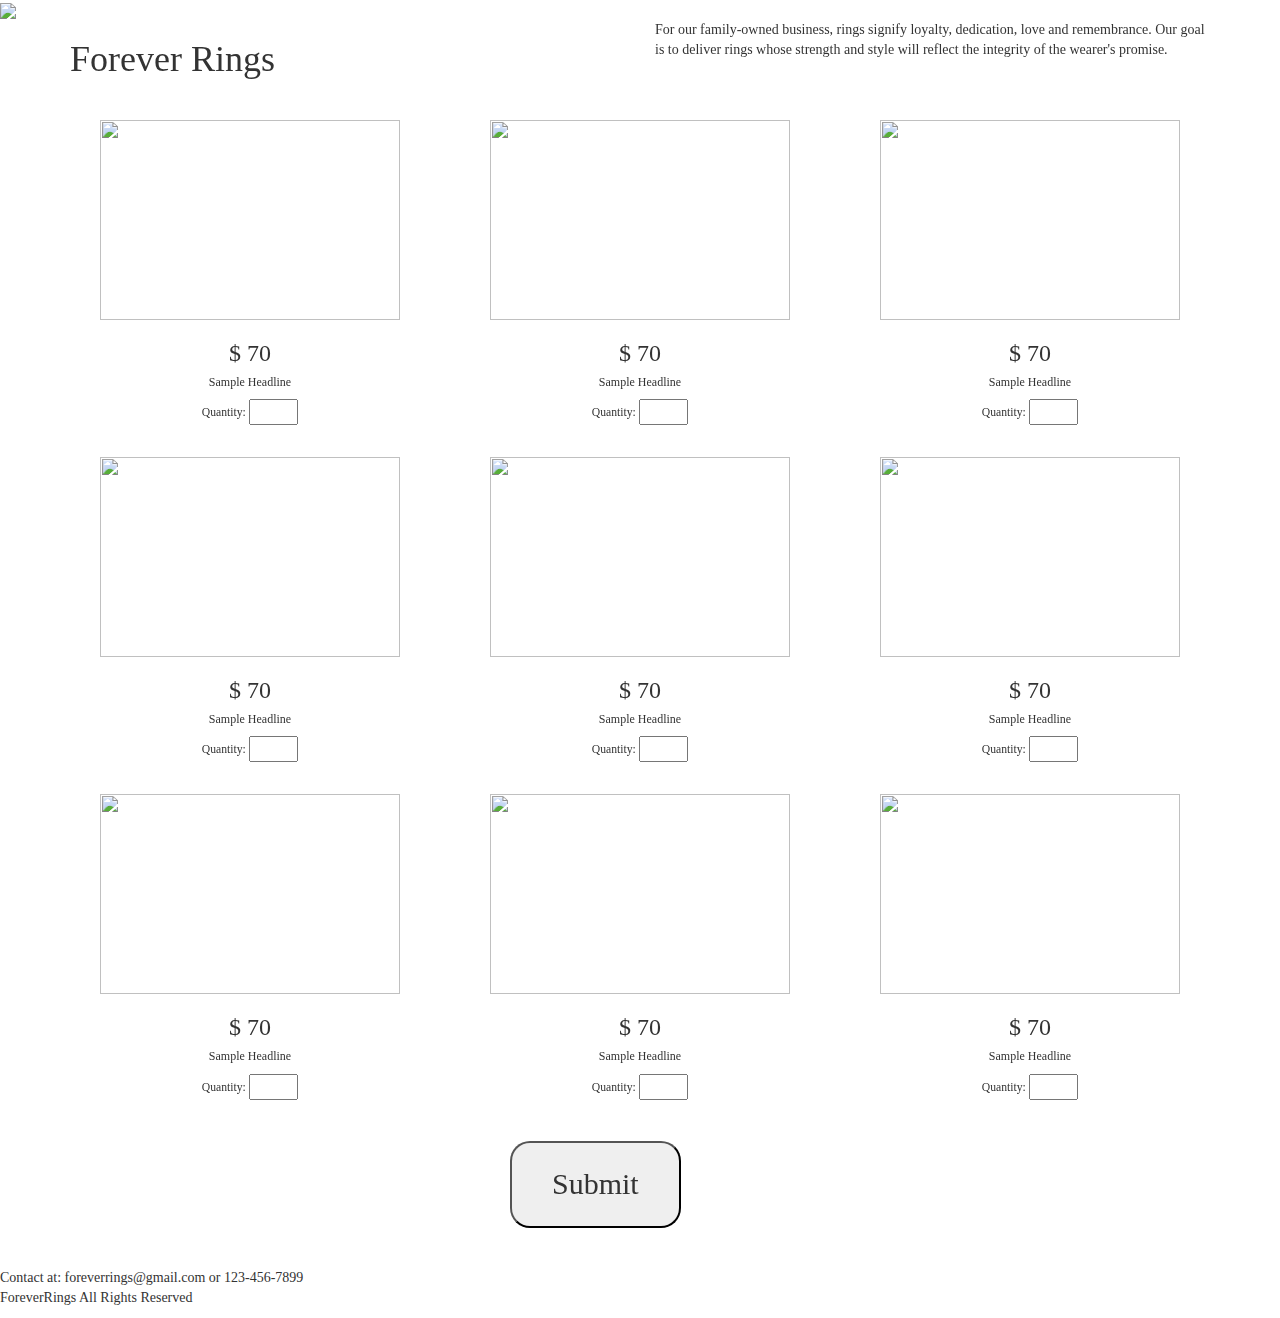
==== index.html @ e83148f4 "Add files via upload" ====
<!DOCTYPE html>
<html style="font-size: 16px;" lang="en"><head>
    <meta name="viewport" content="width=device-width, initial-scale=1.0">
    <meta charset="utf-8">
    <meta name="keywords" content="Rings">
    <meta name="description" content="">
    <title>Home</title>
    <link rel="stylesheet" href="nicepage.css" media="screen">
    <!-- Latest compiled and minified CSS -->
<link rel="stylesheet" href="https://cdn.jsdelivr.net/npm/bootstrap@3.3.7/dist/css/bootstrap.min.css" integrity="sha384-BVYiiSIFeK1dGmJRAkycuHAHRg32OmUcww7on3RYdg4Va+PmSTsz/K68vbdEjh4u" crossorigin="anonymous">
    <script class="u-script" type="text/javascript" src="jquery.js" defer=""></script>
    <script class="u-script" type="text/javascript" src="nicepage.js" defer=""></script>
    <meta name="generator" content="Nicepage 5.8.2, nicepage.com">
    <link id="u-theme-google-font" rel="stylesheet" href="https://fonts.googleapis.com/css?family=Roboto:100,100i,300,300i,400,400i,500,500i,700,700i,900,900i|Open+Sans:300,300i,400,400i,500,500i,600,600i,700,700i,800,800i">

    <style type="text/css">
        .btn-xl {
            padding: 5px 10px;
            margin: 5px 10px;
            font-size: 10px;
        }

        #b1 {
            padding: 20px 40px;
            margin: 40px 50px;
            font-size: 30px;
            border-radius: 20px;

        }

        .l {
            text-align: center;
            font-size: smaller;
            font-weight: lighter;
        }


        .intro {
            background-image: url("https://images.pexels.com/photos/2768483/pexels-photo-2768483.jpeg?auto=compress&cs=tinysrgb&w=1260&h=750&dpr=2");
            /*background-image: url("https://images.pexels.com/photos/10151483/pexels-photo-10151483.jpeg?auto=compress&cs=tinysrgb&w=1260&h=750&dpr=2");*/
            /*background-image: url('https://images.pexels.com/photos/754261/pexels-photo-754261.jpeg?auto=compress&cs=tinysrgb&w=1260&h=750&dpr=2');*/
        }

        .fonts {
            font-family: fantasy;

        }

        .blur{
            background-color: rgb(255 255 255 / 0.3);
            backdrop-filter: blur(10px);
        }
    </style>
    
    
    

    <meta property="og:title" content="Home">
    <meta property="og:type" content="website">
  <meta data-intl-tel-input-cdn-path="intlTelInput/"></head>

  
  <body data-home-page="Home.html" data-home-page-title="Home" class="u-body u-xl-mode intro" data-lang="en"><header class="u-clearfix u-header u-header" id="sec-7297"><div class="u-clearfix u-sheet u-valign-middle u-sheet-1">
          <img src="images/logo.png">

      </div></header>



  <div class="container fonts blur">
      <div class="row">
          <div class="col-md-6">
        <h1>Forever Rings</h1>
          </div>
          <div class="col-md-6">
        <p>For our family-owned business, rings signify loyalty, dedication, love and remembrance. Our goal is to deliver rings whose strength and style will reflect the integrity of the wearer's promise.</p>
          </div>
      </div>

      <div class="row">
          <br>
          <p></p>
      </div>

      <form>
      <div class="row text-center">
          <div class="col-md-4">
              <img alt="" width="300" height="200" src="https://external-content.duckduckgo.com/iu/?u=https%3A%2F%2Ftse1.mm.bing.net%2Fth%3Fid%3DOIP.m9IREhYYqlQta4tjedZUoQHaEK%26pid%3DApi&f=1&ipt=bee6b08d217fb91807128ae8cc86908fa2bf24ca25732185af16fbb45d1bee73&ipo=images">
              <h3 >$ 70</h3>
              <h6 >Sample Headline</h6>
              <label class="l" for="ring1">Quantity:</label>
              <input type="number" id="ring1" name="quantity" min="0" max="5">
          </div>
          <div class="col-md-4">
              <img alt="" width="300" height="200" src="https://external-content.duckduckgo.com/iu/?u=https%3A%2F%2Fthumbs.dreamstime.com%2Fb%2Fwedding-rings-black-background-16496601.jpg&f=1&nofb=1&ipt=cddd6fba000f19fb59c37edaf3c39682e9579d60bb0454580cf5b832222d9d88&ipo=images">
              <h3 >$ 70</h3>
              <h6 >Sample Headline</h6>
              <label class="l" for="ring2">Quantity:</label>
              <input type="number" id="ring2" name="quantity" min="0" max="5">
          </div>
          <div class="col-md-4">
              <img alt="" width="300" height="200" src="https://external-content.duckduckgo.com/iu/?u=https%3A%2F%2Fi.pinimg.com%2Foriginals%2F7a%2F55%2Fe6%2F7a55e638fdd838349148d709361fe428.jpg&f=1&nofb=1&ipt=6cd26247b9a3e5d9016c50b4d5933c3609da53939e8f933e7415dad6d69d829d&ipo=images">
              <h3 >$ 70</h3>
              <h6 >Sample Headline</h6>
              <label class="l" for="ring3">Quantity:</label>
              <input type="number" id="ring3" name="quantity" min="0" max="5">
          </div>
      </div>


      <div class="row">
          <br>
          <p></p>
      </div>

      <div class="row text-center">
          <div class="col-md-4">
              <img alt="" width="300" height="200" src="https://external-content.duckduckgo.com/iu/?u=https%3A%2F%2Fwallup.net%2Fwp-content%2Fuploads%2F2016%2F01%2F281825-The_Lord_of_the_Rings-rings-reflection-black_background-depth_of_field-The_One_Ring.jpg&f=1&nofb=1&ipt=f221db3e2aea03fe9400a307dd2109350a785468259017402faec62f88187c9c&ipo=images">
              <h3 >$ 70</h3>
              <h6 >Sample Headline</h6>
              <label class="l" for="ring4">Quantity:</label>
              <input type="number" id="ring4" name="quantity" min="0" max="5">
          </div>
          <div class="col-md-4">
              <img alt="" width="300" height="200" src="https://external-content.duckduckgo.com/iu/?u=https%3A%2F%2Fak6.picdn.net%2Fshutterstock%2Fvideos%2F43276%2Fthumb%2F6.jpg&f=1&nofb=1&ipt=25c033177143ae33bfa54e1f86f009b135f6f15d397f36809d79be94d19409e6&ipo=images">
              <h3 >$ 70</h3>
              <h6 >Sample Headline</h6>
              <label class="l" for="ring5">Quantity:</label>
              <input type="number" id="ring5" name="quantity" min="0" max="5">
          </div>
          <div class="col-md-4">
              <img alt="" width="300" height="200" src="https://external-content.duckduckgo.com/iu/?u=https%3A%2F%2Fthumbs.dreamstime.com%2Fb%2Fwedding-gold-wedding-rings-diamonds-black-background-clipart-white-78499517.jpg&f=1&nofb=1&ipt=efa2b62824b61fe5a012f210b0d5b6fc0bbba88a1bcd0a11ddb652476197b727&ipo=images">
              <h3 >$ 70</h3>
              <h6 >Sample Headline</h6>
              <label class="l" for="ring6">Quantity:</label>
              <input type="number" id="ring6" name="quantity" min="0" max="5">
          </div>
      </div>



      <div class="row">
          <br>
          <p></p>
      </div>

      <div class="row text-center">
          <div class="col-md-4">
              <img alt="" width="300" height="200" src="https://external-content.duckduckgo.com/iu/?u=https%3A%2F%2Fi.pinimg.com%2Foriginals%2Ff9%2F4c%2Fbf%2Ff94cbf093ad76192ea49aa6101c40538.jpg&f=1&nofb=1&ipt=2fecdbd552ae0dcc6e35d1974aa579d1279dfbf08a156e26c839b8dc461e453d&ipo=images">
              <h3 >$ 70</h3>
              <h6 >Sample Headline</h6>
              <label class="l" for="ring7">Quantity:</label>
              <input type="number" id="ring7" name="quantity" min="0" max="5">
          </div>
          <div class="col-md-4">
              <img alt="" width="300" height="200" src="https://external-content.duckduckgo.com/iu/?u=https%3A%2F%2Farchziner.com%2Fwp-content%2Fuploads%2F2019%2F03%2Flarge-square-diamond-alternative-engagement-rings-black-background-diamond-studded-band.jpeg&f=1&nofb=1&ipt=5fd51e7b0e69797fa9efeb252aad4bf84e449ffe504de5991207dbe5a12eaa5c&ipo=images">
              <h3 >$ 70</h3>
              <h6 >Sample Headline</h6>
              <label class="l" for="ring8">Quantity:</label>
              <input type="number" id="ring8" name="quantity" min="0" max="5">
          </div>
          <div class="col-md-4">
              <img alt="" width="300" height="200" src="https://external-content.duckduckgo.com/iu/?u=https%3A%2F%2Fcooldigital.photography%2Fwp-content%2Fuploads%2F2018%2F11%2Fjewelry-ring-with-big-square-diamond-on-black-background-with-reflection.jpg&f=1&nofb=1&ipt=0e1b65f539364e3a1d1617bfa51d733809f745071b4c9d80592b9c189950f589&ipo=images">
              <h3 >$ 70</h3>
              <h6 >Sample Headline</h6>
              <label class="l" for="ring9">Quantity:</label>
              <input type="number" id="ring9" name="quantity" min="0" max="5">
          </div>
      </div>


      <div class="row">
          <div class="col-md-4">

          </div>
          <div class="col-md-4">
              <input id="b1" class="btn-xl" type="submit" />
          </div>
          <div class="col-md-4">

          </div>
      </div>
      </form>

  </div>
  </div>

    
    <footer class="fonts u-align-center u-clearfix u-footer u-grey-80 u-footer" id="sec-6384"><div class="u-clearfix u-sheet u-sheet-1">
        <p class="u-small-text u-text u-text-variant u-text-1">Contact at: foreverrings@gmail.com or 123-456-7899<br>ForeverRings All Rights Reserved
        </p>
      </div></footer>

  
</body></html>
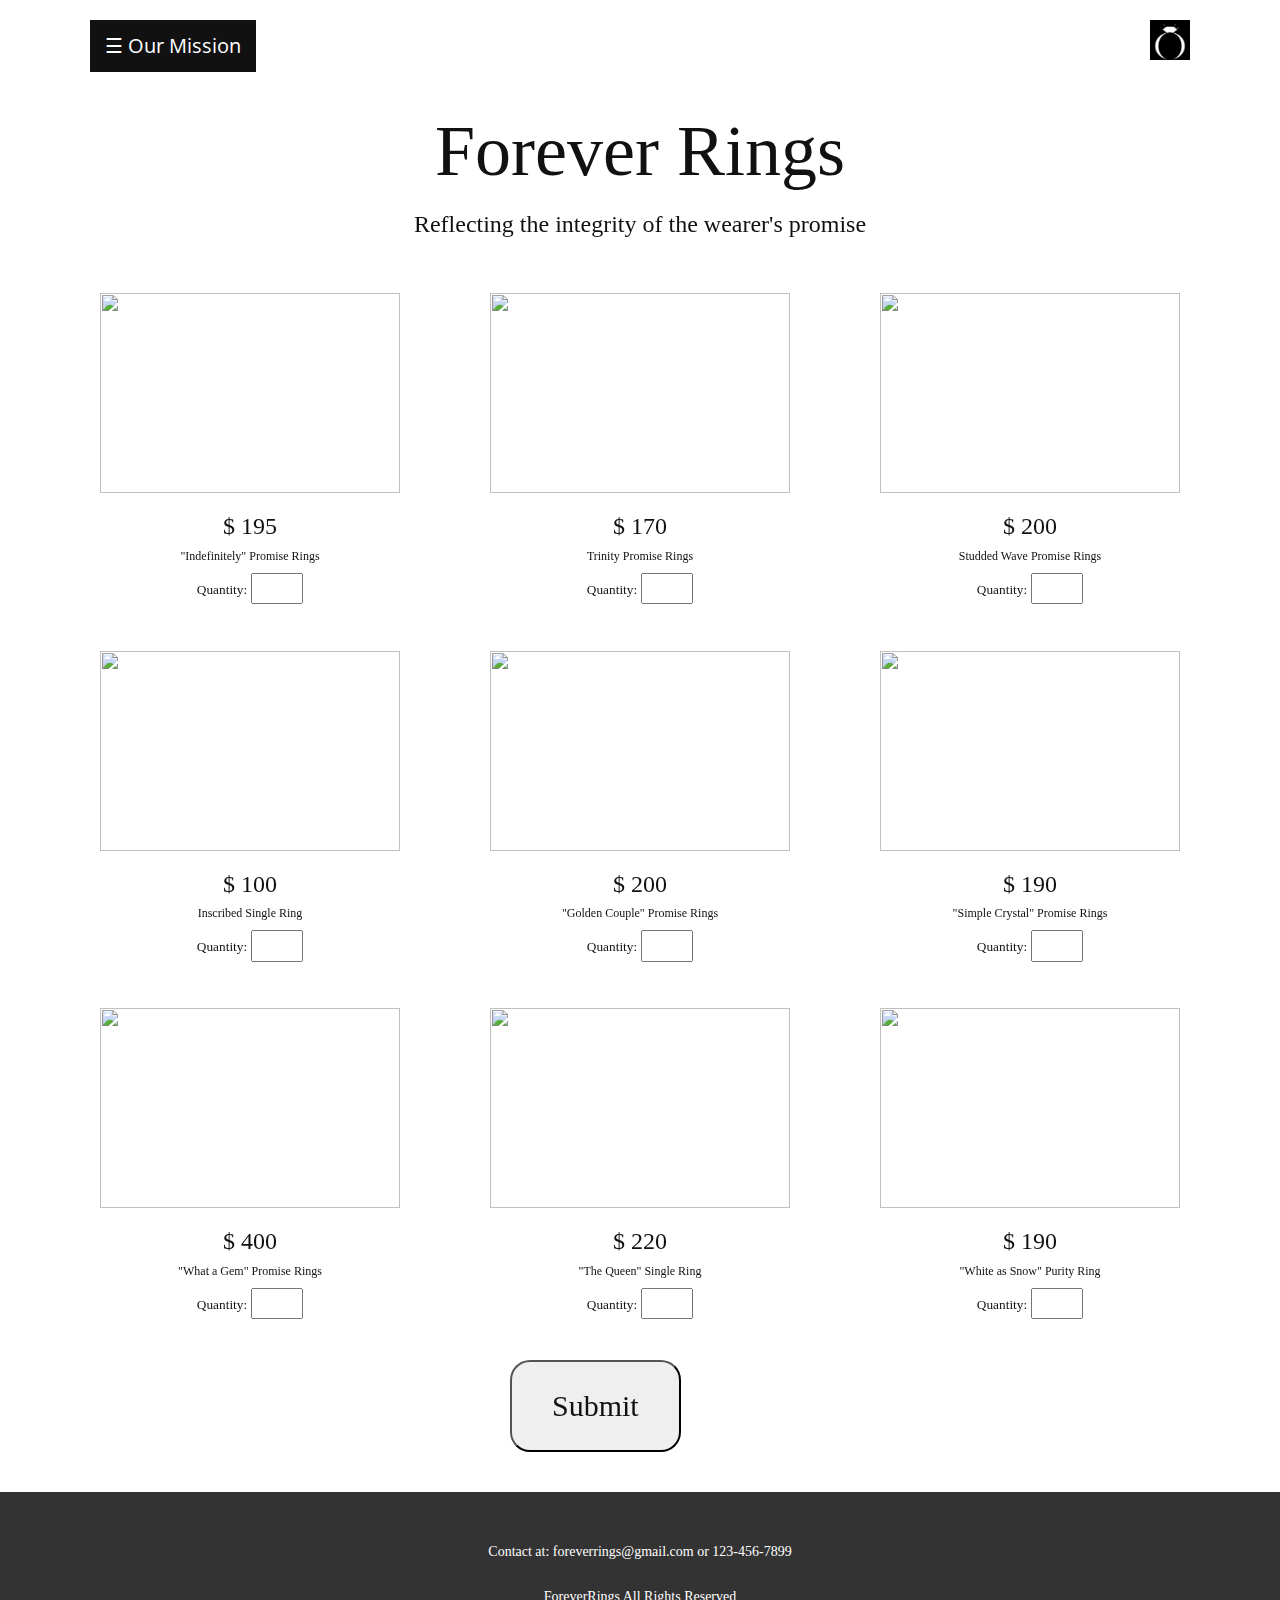
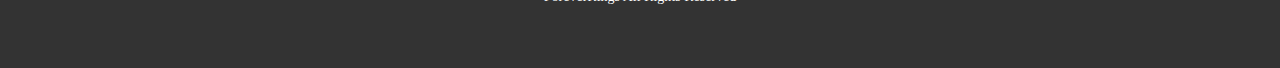
==== commit ff772ee3: "Update index.html" ====
--- a/index.html
+++ b/index.html
@@ -20,6 +20,10 @@
             font-size: 10px;
         }
 
+        #logo {
+            float:right;
+        }
+
         #b1 {
             padding: 20px 40px;
             margin: 40px 50px;
@@ -28,6 +32,10 @@
 
         }
 
+        .lightfont{
+            color:white;
+        }
+
         .l {
             text-align: center;
             font-size: smaller;
@@ -37,19 +45,89 @@
 
         .intro {
             background-image: url("https://images.pexels.com/photos/2768483/pexels-photo-2768483.jpeg?auto=compress&cs=tinysrgb&w=1260&h=750&dpr=2");
-            /*background-image: url("https://images.pexels.com/photos/10151483/pexels-photo-10151483.jpeg?auto=compress&cs=tinysrgb&w=1260&h=750&dpr=2");*/
-            /*background-image: url('https://images.pexels.com/photos/754261/pexels-photo-754261.jpeg?auto=compress&cs=tinysrgb&w=1260&h=750&dpr=2');*/
         }
 
         .fonts {
             font-family: fantasy;
 
+        }
+
+        .description{
+            font-family: "Andale Mono";
         }
 
         .blur{
             background-color: rgb(255 255 255 / 0.3);
             backdrop-filter: blur(10px);
         }
+
+        img:hover{
+            -webkit-border-radius: 10px;
+            -moz-border-radius: 10px;
+            border-radius: 10px;
+            -webkit-box-shadow: 0px 0px 30px 0px rgba(238,232,170, 0.67);
+            -moz-box-shadow:    0px 0px 30px 0px rgba(238,232,170, 0.67);
+            box-shadow:         0px 0px 30px 0px rgba(238,232,170, 0.67);
+        }
+
+
+
+
+        /* The sidebar menu */
+        .sidebar {
+            height: 100%; /* 100% Full-height */
+            width: 0; /* 0 width - change this with JavaScript */
+            position: fixed; /* Stay in place */
+            z-index: 1; /* Stay on top */
+            top: 0;
+            left: 0;
+            background-color: #111; /* Black*/
+            overflow-x: hidden; /* Disable horizontal scroll */
+            padding-top: 60px; /* Place content 60px from the top */
+            transition: 0.5s; /* 0.5 second transition effect to slide in the sidebar */
+        }
+
+
+        /* Position and style the close button (top right corner) */
+        .sidebar .closebtn {
+            position: absolute;
+            top: 0;
+            left: 25px;
+            font-size: 36px;
+            margin-right: 50px;
+        }
+
+        /* The button used to open the sidebar */
+        .openbtn {
+            font-size: 20px;
+            cursor: pointer;
+            background-color: #111;
+            color: white;
+            padding: 10px 15px;
+            border: none;
+        }
+
+        .openbtn:hover {
+            background-color: #444;
+        }
+
+        /* Style page content - use this if you want to push the page content to the right when you open the side navigation */
+        #main {
+            transition: margin-right .5s;
+            padding: 20px;
+        }
+
+        /* On smaller screens, where height is less than 450px, change the style of the sidenav (less padding and a smaller font size) */
+        @media screen and (max-height: 450px) {
+            .sidebar {padding-top: 15px;}
+            .sidebar a {font-size: 18px;}
+        }
+
+        #mission{
+            padding-left: 30px;
+            padding-right: 30px;
+        }
+
     </style>
     
     
@@ -57,24 +135,51 @@
 
     <meta property="og:title" content="Home">
     <meta property="og:type" content="website">
+
+    <script src="https://kit.fontawesome.com/622ccb183d.js" crossorigin="anonymous"></script>
+
+    <script>/* Set the width of the sidebar when clicked */
+    function openNav() {
+        document.getElementById("mySidebar").style.width = "400px";
+        document.getElementById("main").style.marginLeft = "240px";
+    }
+
+    /* Set the width of the sidebar to 0 and the left margin of the page content to 0 */
+    function closeNav() {
+        document.getElementById("mySidebar").style.width = "0";
+        document.getElementById("main").style.marginLeft = "0";
+    }</script>
+
+
   <meta data-intl-tel-input-cdn-path="intlTelInput/"></head>
 
   
   <body data-home-page="Home.html" data-home-page-title="Home" class="u-body u-xl-mode intro" data-lang="en"><header class="u-clearfix u-header u-header" id="sec-7297"><div class="u-clearfix u-sheet u-valign-middle u-sheet-1">
-          <img src="images/logo.png">
+      <div id="main">
+          <button class="openbtn" onclick="openNav()">&#9776; Our Mission </button>
+          <img id="logo" src="blacklogo.png" height="40" width="40">
+      </div>
+
 
       </div></header>
 
-
+  <div class="container text-center">
+  <div id="mySidebar" class="sidebar lightfont">
+      <a href="javascript:void(0)" class="closebtn" onclick="closeNav()">&times;</a>
+      <div class="row fonts">
+      <h2>Our Mission</h2>
+      </div>
+      <div class="row description" id="mission">
+      <p>For our family-owned business, rings signify loyalty, dedication, love and remembrance. Our goal is to deliver rings whose strength and style reflect the integrity of the wearer's promise.</p>
+          <i class="fa-solid fa-ring"></i>
+      </div>
+      </div>
+  </div>
 
   <div class="container fonts blur">
-      <div class="row">
-          <div class="col-md-6">
+      <div class="row text-center">
         <h1>Forever Rings</h1>
-          </div>
-          <div class="col-md-6">
-        <p>For our family-owned business, rings signify loyalty, dedication, love and remembrance. Our goal is to deliver rings whose strength and style will reflect the integrity of the wearer's promise.</p>
-          </div>
+              <h3 class="description">Reflecting the integrity of the wearer's promise</h3 >
       </div>
 
       <div class="row">
@@ -86,22 +191,22 @@
       <div class="row text-center">
           <div class="col-md-4">
               <img alt="" width="300" height="200" src="https://external-content.duckduckgo.com/iu/?u=https%3A%2F%2Ftse1.mm.bing.net%2Fth%3Fid%3DOIP.m9IREhYYqlQta4tjedZUoQHaEK%26pid%3DApi&f=1&ipt=bee6b08d217fb91807128ae8cc86908fa2bf24ca25732185af16fbb45d1bee73&ipo=images">
-              <h3 >$ 70</h3>
-              <h6 >Sample Headline</h6>
+              <h3 >$ 195</h3>
+              <h6 >"Indefinitely" Promise Rings</h6>
               <label class="l" for="ring1">Quantity:</label>
               <input type="number" id="ring1" name="quantity" min="0" max="5">
           </div>
           <div class="col-md-4">
               <img alt="" width="300" height="200" src="https://external-content.duckduckgo.com/iu/?u=https%3A%2F%2Fthumbs.dreamstime.com%2Fb%2Fwedding-rings-black-background-16496601.jpg&f=1&nofb=1&ipt=cddd6fba000f19fb59c37edaf3c39682e9579d60bb0454580cf5b832222d9d88&ipo=images">
-              <h3 >$ 70</h3>
-              <h6 >Sample Headline</h6>
+              <h3 >$ 170</h3>
+              <h6 >Trinity Promise Rings</h6>
               <label class="l" for="ring2">Quantity:</label>
               <input type="number" id="ring2" name="quantity" min="0" max="5">
           </div>
           <div class="col-md-4">
               <img alt="" width="300" height="200" src="https://external-content.duckduckgo.com/iu/?u=https%3A%2F%2Fi.pinimg.com%2Foriginals%2F7a%2F55%2Fe6%2F7a55e638fdd838349148d709361fe428.jpg&f=1&nofb=1&ipt=6cd26247b9a3e5d9016c50b4d5933c3609da53939e8f933e7415dad6d69d829d&ipo=images">
-              <h3 >$ 70</h3>
-              <h6 >Sample Headline</h6>
+              <h3 >$ 200</h3>
+              <h6 >Studded Wave Promise Rings</h6>
               <label class="l" for="ring3">Quantity:</label>
               <input type="number" id="ring3" name="quantity" min="0" max="5">
           </div>
@@ -116,22 +221,22 @@
       <div class="row text-center">
           <div class="col-md-4">
               <img alt="" width="300" height="200" src="https://external-content.duckduckgo.com/iu/?u=https%3A%2F%2Fwallup.net%2Fwp-content%2Fuploads%2F2016%2F01%2F281825-The_Lord_of_the_Rings-rings-reflection-black_background-depth_of_field-The_One_Ring.jpg&f=1&nofb=1&ipt=f221db3e2aea03fe9400a307dd2109350a785468259017402faec62f88187c9c&ipo=images">
-              <h3 >$ 70</h3>
-              <h6 >Sample Headline</h6>
+              <h3 >$ 100</h3>
+              <h6 >Inscribed Single Ring</h6>
               <label class="l" for="ring4">Quantity:</label>
               <input type="number" id="ring4" name="quantity" min="0" max="5">
           </div>
           <div class="col-md-4">
               <img alt="" width="300" height="200" src="https://external-content.duckduckgo.com/iu/?u=https%3A%2F%2Fak6.picdn.net%2Fshutterstock%2Fvideos%2F43276%2Fthumb%2F6.jpg&f=1&nofb=1&ipt=25c033177143ae33bfa54e1f86f009b135f6f15d397f36809d79be94d19409e6&ipo=images">
-              <h3 >$ 70</h3>
-              <h6 >Sample Headline</h6>
+              <h3 >$ 200</h3>
+              <h6 >"Golden Couple" Promise Rings</h6>
               <label class="l" for="ring5">Quantity:</label>
               <input type="number" id="ring5" name="quantity" min="0" max="5">
           </div>
           <div class="col-md-4">
               <img alt="" width="300" height="200" src="https://external-content.duckduckgo.com/iu/?u=https%3A%2F%2Fthumbs.dreamstime.com%2Fb%2Fwedding-gold-wedding-rings-diamonds-black-background-clipart-white-78499517.jpg&f=1&nofb=1&ipt=efa2b62824b61fe5a012f210b0d5b6fc0bbba88a1bcd0a11ddb652476197b727&ipo=images">
-              <h3 >$ 70</h3>
-              <h6 >Sample Headline</h6>
+              <h3 >$ 190</h3>
+              <h6 >"Simple Crystal" Promise Rings</h6>
               <label class="l" for="ring6">Quantity:</label>
               <input type="number" id="ring6" name="quantity" min="0" max="5">
           </div>
@@ -147,22 +252,22 @@
       <div class="row text-center">
           <div class="col-md-4">
               <img alt="" width="300" height="200" src="https://external-content.duckduckgo.com/iu/?u=https%3A%2F%2Fi.pinimg.com%2Foriginals%2Ff9%2F4c%2Fbf%2Ff94cbf093ad76192ea49aa6101c40538.jpg&f=1&nofb=1&ipt=2fecdbd552ae0dcc6e35d1974aa579d1279dfbf08a156e26c839b8dc461e453d&ipo=images">
-              <h3 >$ 70</h3>
-              <h6 >Sample Headline</h6>
+              <h3 >$ 400</h3>
+              <h6 >"What a Gem" Promise Rings</h6>
               <label class="l" for="ring7">Quantity:</label>
               <input type="number" id="ring7" name="quantity" min="0" max="5">
           </div>
           <div class="col-md-4">
               <img alt="" width="300" height="200" src="https://external-content.duckduckgo.com/iu/?u=https%3A%2F%2Farchziner.com%2Fwp-content%2Fuploads%2F2019%2F03%2Flarge-square-diamond-alternative-engagement-rings-black-background-diamond-studded-band.jpeg&f=1&nofb=1&ipt=5fd51e7b0e69797fa9efeb252aad4bf84e449ffe504de5991207dbe5a12eaa5c&ipo=images">
-              <h3 >$ 70</h3>
-              <h6 >Sample Headline</h6>
+              <h3 >$ 220</h3>
+              <h6 >"The Queen" Single Ring</h6>
               <label class="l" for="ring8">Quantity:</label>
               <input type="number" id="ring8" name="quantity" min="0" max="5">
           </div>
           <div class="col-md-4">
               <img alt="" width="300" height="200" src="https://external-content.duckduckgo.com/iu/?u=https%3A%2F%2Fcooldigital.photography%2Fwp-content%2Fuploads%2F2018%2F11%2Fjewelry-ring-with-big-square-diamond-on-black-background-with-reflection.jpg&f=1&nofb=1&ipt=0e1b65f539364e3a1d1617bfa51d733809f745071b4c9d80592b9c189950f589&ipo=images">
-              <h3 >$ 70</h3>
-              <h6 >Sample Headline</h6>
+              <h3 >$ 190</h3>
+              <h6 >"White as Snow" Purity Ring</h6>
               <label class="l" for="ring9">Quantity:</label>
               <input type="number" id="ring9" name="quantity" min="0" max="5">
           </div>
@@ -182,14 +287,20 @@
       </div>
       </form>
 
+
   </div>
   </div>
 
+
+
     
     <footer class="fonts u-align-center u-clearfix u-footer u-grey-80 u-footer" id="sec-6384"><div class="u-clearfix u-sheet u-sheet-1">
-        <p class="u-small-text u-text u-text-variant u-text-1">Contact at: foreverrings@gmail.com or 123-456-7899<br>ForeverRings All Rights Reserved
-        </p>
+        <p class="u-small-text u-text u-text-variant u-text-1">Contact at: foreverrings@gmail.com or 123-456-7899
+            <br>
+            <i class="fa-solid fa-ring"></i>
+            <br>ForeverRings All Rights Reserved</p>
+
       </div></footer>
 
   
-</body></html>+</body></html>
--- a/nicepage.css
+++ b/nicepage.css
@@ -0,0 +1,41205 @@
+/*begin-commonstyles library*//*!
+ * froala_editor v4.0.6 (https://www.froala.com/wysiwyg-editor)
+ * License https://froala.com/wysiwyg-editor/terms/
+ * Copyright 2014-2021 Froala Labs
+ */
+
+.fr-clearfix::after {
+  clear: both;
+  display: block;
+  content: "";
+  height: 0; }
+
+.fr-hide-by-clipping {
+  position: absolute;
+  width: 1px;
+  height: 1px;
+  padding: 0;
+  margin: -1px;
+  overflow: hidden;
+  clip: rect(0, 0, 0, 0);
+  border: 0; }
+
+.fr-view img.fr-rounded, .fr-view .fr-img-caption.fr-rounded img {
+  border-radius: 10px;
+  -moz-border-radius: 10px;
+  -webkit-border-radius: 10px;
+  -moz-background-clip: padding;
+  -webkit-background-clip: padding-box;
+  background-clip: padding-box; }
+
+.fr-view img.fr-shadow, .fr-view .fr-img-caption.fr-shadow img {
+  -webkit-box-shadow: 10px 10px 5px 0px #cccccc;
+  -moz-box-shadow: 10px 10px 5px 0px #cccccc;
+  box-shadow: 10px 10px 5px 0px #cccccc; }
+
+.fr-view img.fr-bordered, .fr-view .fr-img-caption.fr-bordered img {
+  border: solid 5px #CCC; }
+
+.fr-view img.fr-bordered {
+  -webkit-box-sizing: content-box;
+  -moz-box-sizing: content-box;
+  box-sizing: content-box; }
+
+.fr-view .fr-img-caption.fr-bordered img {
+  -webkit-box-sizing: border-box;
+  -moz-box-sizing: border-box;
+  box-sizing: border-box; }
+
+.fr-view {
+  word-wrap: break-word; }
+  .fr-view span[style~="color:"] a {
+    color: inherit; }
+  .fr-view strong {
+    font-weight: 700; }
+  .fr-view table[border='0'] td:not([class]), .fr-view table[border='0'] th:not([class]), .fr-view table[border='0'] td[class=""], .fr-view table[border='0'] th[class=""] {
+    border-width: 0px; }
+  .fr-view table {
+    border: none;
+    border-collapse: collapse;
+    empty-cells: show;
+    max-width: 100%; }
+    .fr-view table td {
+      min-width: 5px; }
+    .fr-view table.fr-dashed-borders td, .fr-view table.fr-dashed-borders th {
+      border-style: dashed; }
+    .fr-view table.fr-alternate-rows tbody tr:nth-child(2n) {
+      background: whitesmoke; }
+    .fr-view table td, .fr-view table th {
+      border: 1px solid #DDD; }
+      .fr-view table td:empty, .fr-view table th:empty {
+        height: 20px; }
+      .fr-view table td.fr-highlighted, .fr-view table th.fr-highlighted {
+        border: 1px double red; }
+      .fr-view table td.fr-thick, .fr-view table th.fr-thick {
+        border-width: 2px; }
+    .fr-view table th {
+      background: #ececec; }
+  .fr-view hr {
+    clear: both;
+    user-select: none;
+    -o-user-select: none;
+    -moz-user-select: none;
+    -khtml-user-select: none;
+    -webkit-user-select: none;
+    -ms-user-select: none;
+    break-after: always;
+    page-break-after: always; }
+  .fr-view .fr-file {
+    position: relative; }
+    .fr-view .fr-file::after {
+      position: relative;
+      content: "\1F4CE";
+      font-weight: normal; }
+  .fr-view pre {
+    white-space: pre-wrap;
+    word-wrap: break-word;
+    overflow: visible; }
+/*  .fr-view[dir="rtl"] blockquote {
+    border-left: none;
+    border-right: solid 2px #5E35B1;
+    margin-right: 0;
+    padding-right: 5px;
+    padding-left: 0; }
+    .fr-view[dir="rtl"] blockquote blockquote {
+      border-color: #00BCD4; }
+      .fr-view[dir="rtl"] blockquote blockquote blockquote {
+        border-color: #43A047; }
+  .fr-view blockquote {
+    border-left: solid 2px #5E35B1;
+    margin-left: 0;
+    padding-left: 5px;
+    color: #5E35B1; }
+    .fr-view blockquote blockquote {
+      border-color: #00BCD4;
+      color: #00BCD4; }
+      .fr-view blockquote blockquote blockquote {
+        border-color: #43A047;
+        color: #43A047; } */
+  .fr-view span.fr-emoticon {
+    font-weight: normal;
+    font-family: "Apple Color Emoji","Segoe UI Emoji","NotoColorEmoji","Segoe UI Symbol","Android Emoji","EmojiSymbols";
+    display: inline;
+    line-height: 0; }
+    .fr-view span.fr-emoticon.fr-emoticon-img {
+      background-repeat: no-repeat !important;
+      font-size: inherit;
+      height: 1em;
+      width: 1em;
+      min-height: 20px;
+      min-width: 20px;
+      display: inline-block;
+      margin: -.1em .1em .1em;
+      line-height: 1;
+      vertical-align: middle; }
+  .fr-view .fr-text-gray {
+    color: #AAA !important; }
+  .fr-view .fr-text-bordered {
+    border-top: solid 1px #222;
+    border-bottom: solid 1px #222;
+    padding: 10px 0; }
+  .fr-view .fr-text-spaced {
+    letter-spacing: 1px; }
+  .fr-view .fr-text-uppercase {
+    text-transform: uppercase; }
+  .fr-view .fr-class-highlighted {
+    background-color: #ffff00; }
+  .fr-view .fr-class-code {
+    border-color: #cccccc;
+    border-radius: 2px;
+    -moz-border-radius: 2px;
+    -webkit-border-radius: 2px;
+    -moz-background-clip: padding;
+    -webkit-background-clip: padding-box;
+    background-clip: padding-box;
+    background: #f5f5f5;
+    padding: 10px;
+    font-family: "Courier New", Courier, monospace; }
+  .fr-view .fr-class-transparency {
+    opacity: 0.5; }
+  .fr-view img {
+    position: relative;
+    max-width: 100%; }
+    .fr-view img.fr-dib {
+      margin: 10px auto;
+      display: block;
+      float: none;
+      vertical-align: top; }
+      .fr-view img.fr-dib.fr-fil {
+        margin-left: 0;
+        text-align: left; }
+      .fr-view img.fr-dib.fr-fir {
+        margin-right: 0;
+        text-align: right; }
+    .fr-view img.fr-dii {
+      display: inline-block;
+      float: none;
+      vertical-align: bottom;
+      margin-left: 5px;
+      margin-right: 5px;
+      max-width: calc(100% - (2 * 5px)); }
+      .fr-view img.fr-dii.fr-fil {
+        float: left;
+        margin: 10px 15px 10px 0;
+        max-width: calc(100% - 5px); }
+      .fr-view img.fr-dii.fr-fir {
+        float: right;
+        margin: 10px 0 10px 15px;
+        max-width: calc(100% - 5px); }
+  .fr-view span.fr-img-caption {
+    position: relative;
+    max-width: 100%; }
+    .fr-view span.fr-img-caption.fr-dib {
+      margin: 5px auto;
+      display: block;
+      float: none;
+      vertical-align: top; }
+      .fr-view span.fr-img-caption.fr-dib.fr-fil {
+        margin-left: 0;
+        text-align: left; }
+      .fr-view span.fr-img-caption.fr-dib.fr-fir {
+        margin-right: 0;
+        text-align: right; }
+    .fr-view span.fr-img-caption.fr-dii {
+      display: inline-block;
+      float: none;
+      vertical-align: bottom;
+      margin-left: 5px;
+      margin-right: 5px;
+      max-width: calc(100% - (2 * 5px)); }
+      .fr-view span.fr-img-caption.fr-dii.fr-fil {
+        float: left;
+        margin: 5px 5px 5px 0;
+        max-width: calc(100% - 5px); }
+      .fr-view span.fr-img-caption.fr-dii.fr-fir {
+        float: right;
+        margin: 5px 0 5px 5px;
+        max-width: calc(100% - 5px); }
+  .fr-view .fr-video {
+    text-align: center;
+    position: relative; }
+    .fr-view .fr-video.fr-rv {
+      padding-bottom: 56.25%;
+      padding-top: 30px;
+      height: 0;
+      overflow: hidden; }
+      .fr-view .fr-video.fr-rv > iframe, .fr-view .fr-video.fr-rv object, .fr-view .fr-video.fr-rv embed {
+        position: absolute !important;
+        top: 0;
+        left: 0;
+        width: 100%;
+        height: 100%; }
+    .fr-view .fr-video > * {
+      -webkit-box-sizing: content-box;
+      -moz-box-sizing: content-box;
+      box-sizing: content-box;
+      max-width: 100%;
+      border: none; }
+    .fr-view .fr-video.fr-dvb {
+      display: block;
+      clear: both; }
+      .fr-view .fr-video.fr-dvb.fr-fvl {
+        text-align: left; }
+      .fr-view .fr-video.fr-dvb.fr-fvr {
+        text-align: right; }
+    .fr-view .fr-video.fr-dvi {
+      display: inline-block; }
+      .fr-view .fr-video.fr-dvi.fr-fvl {
+        float: left; }
+      .fr-view .fr-video.fr-dvi.fr-fvr {
+        float: right; }
+  .fr-view a.fr-strong {
+    font-weight: 700; }
+  .fr-view a.fr-green {
+    color: green; }
+  .fr-view .fr-img-caption {
+    text-align: center; }
+    .fr-view .fr-img-caption .fr-img-wrap {
+      padding: 0;
+      margin: auto;
+      text-align: center;
+      width: 100%; }
+      .fr-view .fr-img-caption .fr-img-wrap a {
+        display: block; }
+      .fr-view .fr-img-caption .fr-img-wrap img {
+        display: block;
+        margin: auto;
+        width: 100%; }
+      .fr-view .fr-img-caption .fr-img-wrap > span {
+        margin: auto;
+        display: block;
+        padding: 5px 5px 10px;
+        font-size: 14px;
+        font-weight: initial;
+        -webkit-box-sizing: border-box;
+        -moz-box-sizing: border-box;
+        box-sizing: border-box;
+        -webkit-opacity: 0.9;
+        -moz-opacity: 0.9;
+        opacity: 0.9;
+        -ms-filter: "progid:DXImageTransform.Microsoft.Alpha(Opacity=0)";
+        width: 100%;
+        text-align: center; }
+  .fr-view button.fr-rounded, .fr-view input.fr-rounded, .fr-view textarea.fr-rounded {
+    border-radius: 10px;
+    -moz-border-radius: 10px;
+    -webkit-border-radius: 10px;
+    -moz-background-clip: padding;
+    -webkit-background-clip: padding-box;
+    background-clip: padding-box; }
+  .fr-view button.fr-large, .fr-view input.fr-large, .fr-view textarea.fr-large {
+    font-size: 24px; }
+
+/**
+ * Image style.
+ */
+a.fr-view.fr-strong {
+  font-weight: 700; }
+a.fr-view.fr-green {
+  color: green; }
+
+/**
+ * Link style.
+ */
+img.fr-view {
+  position: relative;
+  max-width: 100%; }
+  img.fr-view.fr-dib {
+    margin: 5px auto;
+    display: block;
+    float: none;
+    vertical-align: top; }
+    img.fr-view.fr-dib.fr-fil {
+      margin-left: 0;
+      text-align: left; }
+    img.fr-view.fr-dib.fr-fir {
+      margin-right: 0;
+      text-align: right; }
+  img.fr-view.fr-dii {
+    display: inline-block;
+    float: none;
+    vertical-align: bottom;
+    margin-left: 5px;
+    margin-right: 5px;
+    max-width: calc(100% - (2 * 5px)); }
+    img.fr-view.fr-dii.fr-fil {
+      float: left;
+      margin: 5px 5px 5px 0;
+      max-width: calc(100% - 5px); }
+    img.fr-view.fr-dii.fr-fir {
+      float: right;
+      margin: 5px 0 5px 5px;
+      max-width: calc(100% - 5px); }
+
+span.fr-img-caption.fr-view {
+  position: relative;
+  max-width: 100%; }
+  span.fr-img-caption.fr-view.fr-dib {
+    margin: 5px auto;
+    display: block;
+    float: none;
+    vertical-align: top; }
+    span.fr-img-caption.fr-view.fr-dib.fr-fil {
+      margin-left: 0;
+      text-align: left; }
+    span.fr-img-caption.fr-view.fr-dib.fr-fir {
+      margin-right: 0;
+      text-align: right; }
+  span.fr-img-caption.fr-view.fr-dii {
+    display: inline-block;
+    float: none;
+    vertical-align: bottom;
+    margin-left: 5px;
+    margin-right: 5px;
+    max-width: calc(100% - (2 * 5px)); }
+    span.fr-img-caption.fr-view.fr-dii.fr-fil {
+      float: left;
+      margin: 5px 5px 5px 0;
+      max-width: calc(100% - 5px); }
+    span.fr-img-caption.fr-view.fr-dii.fr-fir {
+      float: right;
+      margin: 5px 0 5px 5px;
+      max-width: calc(100% - 5px); }
+/*end-commonstyles library*/@charset "UTF-8";
+.u-hidden-block {
+  visibility: hidden!important;
+}
+.u-locked-block {
+  pointer-events: none!important;
+}
+/*! normalize.css v4.1.1 | MIT License | github.com/necolas/normalize.css */
+html {
+  font-family: sans-serif;
+  -ms-text-size-adjust: 100%;
+  -webkit-text-size-adjust: 100%;
+}
+body {
+  margin: 0;
+}
+article,
+aside,
+details,
+figcaption,
+figure,
+footer,
+header,
+main,
+menu,
+nav,
+section,
+summary {
+  display: block;
+}
+audio,
+canvas,
+progress,
+video {
+  display: inline-block;
+}
+audio:not([controls]) {
+  display: none;
+  height: 0;
+}
+progress {
+  vertical-align: baseline;
+}
+template,
+[hidden] {
+  display: none;
+}
+a {
+  background-color: transparent;
+  -webkit-text-decoration-skip: objects;
+}
+a:active,
+a:hover {
+  outline-width: 0;
+}
+abbr[title] {
+  border-bottom: none;
+  text-decoration: underline;
+}
+b,
+strong {
+  font-weight: inherit;
+  font-weight: bold;
+}
+dfn {
+  font-style: italic;
+}
+h1 {
+  font-size: 2em;
+  margin: 0.67em 0;
+}
+mark {
+  background-color: #ff0;
+  color: #000;
+}
+small {
+  font-size: 80%;
+}
+sub,
+sup {
+  font-size: 75%;
+  line-height: 0;
+  position: relative;
+  vertical-align: baseline;
+}
+sub {
+  bottom: -0.25em;
+}
+sup {
+  top: -0.5em;
+}
+img {
+  border-style: none;
+}
+svg:not(:root) {
+  overflow: hidden;
+}
+code,
+kbd,
+pre,
+samp {
+  font-family: monospace,monospace;
+  font-size: 1em;
+}
+hr {
+  box-sizing: content-box;
+  height: 0;
+  overflow: visible;
+}
+button,
+input,
+optgroup,
+select,
+textarea {
+  color: inherit;
+  font: inherit;
+  margin: 0;
+}
+optgroup {
+  font-weight: 700;
+}
+button,
+input {
+  overflow: visible;
+}
+button,
+select {
+  text-transform: none;
+}
+button,
+html [type="button"],
+[type="reset"],
+[type="submit"] {
+  -webkit-appearance: button;
+}
+button::-moz-focus-inner,
+[type="button"]::-moz-focus-inner,
+[type="reset"]::-moz-focus-inner,
+[type="submit"]::-moz-focus-inner {
+  border-style: none;
+  padding: 0;
+}
+button:-moz-focusring,
+[type="button"]:-moz-focusring,
+[type="reset"]:-moz-focusring,
+[type="submit"]:-moz-focusring {
+  outline: 1px dotted ButtonText;
+}
+fieldset {
+  border: 1px solid silver;
+  margin: 0 2px;
+  padding: 0.35em 0.625em 0.75em;
+}
+legend {
+  box-sizing: border-box;
+  color: inherit;
+  display: table;
+  max-width: 100%;
+  padding: 0;
+  white-space: normal;
+}
+textarea {
+  overflow: auto;
+  outline: none;
+}
+button,
+select,
+input,
+textarea {
+  outline: none;
+}
+[type="checkbox"],
+[type="radio"] {
+  box-sizing: border-box;
+  padding: 0;
+}
+[type="number"]::-webkit-inner-spin-button,
+[type="number"]::-webkit-outer-spin-button {
+  height: auto;
+}
+[type="search"] {
+  -webkit-appearance: textfield;
+  outline-offset: -2px;
+}
+[type="search"]::-webkit-search-cancel-button,
+[type="search"]::-webkit-search-decoration {
+  -webkit-appearance: none;
+}
+::-webkit-input-placeholder {
+  color: inherit;
+  opacity: 0.54;
+}
+::-webkit-file-upload-button {
+  -webkit-appearance: button;
+  font: inherit;
+}
+ul,
+ol {
+  padding-left: 20px;
+}
+/* Fade effect */
+/* Over effect */
+/* Slide effect */
+/* Over and Slide effect */
+/* Flip Left effect */
+/* Flip Right effect */
+/* Flip Top effect */
+/* Flip Bottom effect */
+/* Wobble Left effect */
+/* Wobble Right effect */
+/* Wobble top effect */
+/* Wobble bottom effect */
+/* Zoom and Rotate Effects */
+/* Utility */
+.u-over-slide {
+  position: absolute;
+  left: 0;
+  top: 0;
+  width: 100%;
+  height: 100%;
+}
+.u-background-effect {
+  overflow: hidden;
+}
+.u-background-effect ~ .u-container-layout {
+  cursor: pointer;
+}
+/* Fade effect */
+.u-effect-fade .u-over-slide {
+  opacity: 0;
+  transition: all 500ms ease;
+}
+.u-effect-fade:hover .u-over-slide,
+.u-effect-fade.u-effect-active .u-over-slide {
+  opacity: 1;
+}
+/* Over effect */
+.u-effect-over-left .u-over-slide {
+  transform: translate(-100%, 0);
+  transition: all 500ms ease;
+}
+.u-effect-over-left:hover .u-over-slide,
+.u-effect-over-left.u-effect-active .u-over-slide {
+  transform: translate(0, 0);
+}
+.u-effect-over-right .u-over-slide {
+  transform: translate(100%, 0);
+  transition: all 500ms ease;
+}
+.u-effect-over-right:hover .u-over-slide,
+.u-effect-over-right.u-effect-active .u-over-slide {
+  transform: translate(0, 0);
+}
+.u-effect-over-top .u-over-slide {
+  transform: translate(0, -100%);
+  transition: all 500ms ease;
+}
+.u-effect-over-top:hover .u-over-slide,
+.u-effect-over-top.u-effect-active .u-over-slide {
+  transform: translate(0, 0);
+}
+.u-effect-over-bottom .u-over-slide {
+  transform: translate(0, 100%);
+  transition: all 500ms ease;
+}
+.u-effect-over-bottom:hover .u-over-slide,
+.u-effect-over-bottom.u-effect-active .u-over-slide {
+  transform: translate(0, 0);
+}
+.u-effect-over-topleft .u-over-slide {
+  transform: translate(-100%, -100%);
+  transition: all 500ms ease;
+}
+.u-effect-over-topleft:hover .u-over-slide,
+.u-effect-over-topleft.u-effect-active .u-over-slide {
+  transform: translate(0, 0);
+}
+.u-effect-over-topright .u-over-slide {
+  transform: translate(100%, -100%);
+  transition: all 500ms ease;
+}
+.u-effect-over-topright:hover .u-over-slide,
+.u-effect-over-topright.u-effect-active .u-over-slide {
+  transform: translate(0, 0);
+}
+.u-effect-over-bottomleft .u-over-slide {
+  transform: translate(-100%, 100%);
+  transition: all 500ms ease;
+}
+.u-effect-over-bottomleft:hover .u-over-slide,
+.u-effect-over-bottomleft.u-effect-active .u-over-slide {
+  transform: translate(0, 0);
+}
+.u-effect-over-bottomright .u-over-slide {
+  transform: translate(100%, 100%);
+  transition: all 500ms ease;
+}
+.u-effect-over-bottomright:hover .u-over-slide,
+.u-effect-over-bottomright.u-effect-active .u-over-slide {
+  transform: translate(0, 0);
+}
+/* Slide effect */
+.u-effect-slide-left .u-over-slide {
+  transform: translate(-100%, 0);
+  transition: all 500ms ease;
+}
+.u-effect-slide-left:hover .u-over-slide,
+.u-effect-slide-left.u-effect-active .u-over-slide {
+  transform: translate(0, 0);
+}
+.u-effect-slide-left .u-back-slide {
+  transition: all 500ms ease;
+}
+.u-effect-slide-left:hover .u-back-slide,
+.u-effect-slide-left.u-effect-active .u-back-slide {
+  transform: translate(100%, 0);
+}
+.u-effect-slide-right .u-over-slide {
+  transform: translate(100%, 0);
+  transition: all 500ms ease;
+}
+.u-effect-slide-right:hover .u-over-slide,
+.u-effect-slide-right.u-effect-active .u-over-slide {
+  transform: translate(0, 0);
+}
+.u-effect-slide-right .u-back-slide {
+  transition: all 500ms ease;
+}
+.u-effect-slide-right:hover .u-back-slide,
+.u-effect-slide-right.u-effect-active .u-back-slide {
+  transform: translate(-100%, 0);
+}
+.u-effect-slide-top .u-over-slide {
+  transform: translate(0, -100%);
+  transition: all 500ms ease;
+}
+.u-effect-slide-top:hover .u-over-slide,
+.u-effect-slide-top.u-effect-active .u-over-slide {
+  transform: translate(0, 0);
+}
+.u-effect-slide-top .u-back-slide {
+  transition: all 500ms ease;
+}
+.u-effect-slide-top:hover .u-back-slide,
+.u-effect-slide-top.u-effect-active .u-back-slide {
+  transform: translate(0, 100%);
+}
+.u-effect-slide-bottom .u-over-slide {
+  transform: translate(0, 100%);
+  transition: all 500ms ease;
+}
+.u-effect-slide-bottom:hover .u-over-slide,
+.u-effect-slide-bottom.u-effect-active .u-over-slide {
+  transform: translate(0, 0);
+}
+.u-effect-slide-bottom .u-back-slide {
+  transition: all 500ms ease;
+}
+.u-effect-slide-bottom:hover .u-back-slide,
+.u-effect-slide-bottom.u-effect-active .u-back-slide {
+  transform: translate(0, -100%);
+}
+.u-effect-slide-topleft .u-over-slide {
+  transform: translate(-100%, -100%);
+  transition: all 500ms ease;
+}
+.u-effect-slide-topleft:hover .u-over-slide,
+.u-effect-slide-topleft.u-effect-active .u-over-slide {
+  transform: translate(0, 0);
+}
+.u-effect-slide-topleft .u-back-slide {
+  transition: all 500ms ease;
+}
+.u-effect-slide-topleft:hover .u-back-slide,
+.u-effect-slide-topleft.u-effect-active .u-back-slide {
+  transform: translate(100%, 100%);
+}
+.u-effect-slide-topright .u-over-slide {
+  transform: translate(100%, -100%);
+  transition: all 500ms ease;
+}
+.u-effect-slide-topright:hover .u-over-slide,
+.u-effect-slide-topright.u-effect-active .u-over-slide {
+  transform: translate(0, 0);
+}
+.u-effect-slide-topright .u-back-slide {
+  transition: all 500ms ease;
+}
+.u-effect-slide-topright:hover .u-back-slide,
+.u-effect-slide-topright.u-effect-active .u-back-slide {
+  transform: translate(-100%, 100%);
+}
+.u-effect-slide-bottomleft .u-over-slide {
+  transform: translate(-100%, 100%);
+  transition: all 500ms ease;
+}
+.u-effect-slide-bottomleft:hover .u-over-slide,
+.u-effect-slide-bottomleft.u-effect-active .u-over-slide {
+  transform: translate(0, 0);
+}
+.u-effect-slide-bottomleft .u-back-slide {
+  transition: all 500ms ease;
+}
+.u-effect-slide-bottomleft:hover .u-back-slide,
+.u-effect-slide-bottomleft.u-effect-active .u-back-slide {
+  transform: translate(100%, -100%);
+}
+.u-effect-slide-bottomright .u-over-slide {
+  transform: translate(100%, 100%);
+  transition: all 500ms ease;
+}
+.u-effect-slide-bottomright:hover .u-over-slide,
+.u-effect-slide-bottomright.u-effect-active .u-over-slide {
+  transform: translate(0, 0);
+}
+.u-effect-slide-bottomright .u-back-slide {
+  transition: all 500ms ease;
+}
+.u-effect-slide-bottomright:hover .u-back-slide,
+.u-effect-slide-bottomright.u-effect-active .u-back-slide {
+  transform: translate(-100%, -100%);
+}
+/* Flip */
+.u-effect-flip-left,
+.u-effect-flip-left .u-slidesWrapper {
+  perspective: 300px;
+}
+.u-effect-flip-left .u-over-slide {
+  opacity: 0;
+  transform: rotateY(180deg);
+  transform-origin: center left;
+  transition: transform 500ms ease, transform-origin 500ms ease, opacity 0ms ease 500ms;
+}
+.u-effect-flip-left:hover .u-over-slide,
+.u-effect-flip-left.u-effect-active .u-over-slide {
+  opacity: 1;
+  transform: rotateY(0deg);
+  transition: transform 500ms ease, transform-origin 500ms ease;
+}
+.u-effect-flip-right,
+.u-effect-flip-right .u-slidesWrapper {
+  perspective: 300px;
+}
+.u-effect-flip-right .u-over-slide {
+  opacity: 0;
+  transform: rotateY(-180deg);
+  transform-origin: center right;
+  transition: transform 500ms ease, transform-origin 500ms ease, opacity 0ms ease 500ms;
+}
+.u-effect-flip-right:hover .u-over-slide,
+.u-effect-flip-right.u-effect-active .u-over-slide {
+  opacity: 1;
+  transform: rotateY(0deg);
+  transition: transform 500ms ease, transform-origin 500ms ease;
+}
+.u-effect-flip-top,
+.u-effect-flip-top .u-slidesWrapper {
+  perspective: 300px;
+}
+.u-effect-flip-top .u-over-slide {
+  opacity: 0;
+  transform: rotateX(-180deg);
+  transform-origin: center top;
+  transition: transform 500ms ease, transform-origin 500ms ease, opacity 0ms ease 500ms;
+}
+.u-effect-flip-top:hover .u-over-slide,
+.u-effect-flip-top.u-effect-active .u-over-slide {
+  opacity: 1;
+  transform: rotateX(0deg);
+  transition: transform 500ms ease, transform-origin 500ms ease;
+}
+.u-effect-flip-bottom,
+.u-effect-flip-bottom .u-slidesWrapper {
+  perspective: 300px;
+}
+.u-effect-flip-bottom .u-over-slide {
+  opacity: 0;
+  transform: rotateX(180deg);
+  transform-origin: center bottom;
+  transition: transform 500ms ease, transform-origin 500ms ease, opacity 0ms ease 500ms;
+}
+.u-effect-flip-bottom:hover .u-over-slide,
+.u-effect-flip-bottom.u-effect-active .u-over-slide {
+  opacity: 1;
+  transform: rotateX(0deg);
+  transition: transform 500ms ease, transform-origin 500ms ease;
+}
+/* Wooble */
+.u-effect-wobble-left,
+.u-effect-wobble-left .u-slidesWrapper {
+  perspective: 300px;
+}
+.u-effect-wobble-left .u-over-slide {
+  opacity: 0;
+  transform: rotateY(130deg);
+  transform-origin: center left;
+  transition: transform 500ms ease, transform-origin 500ms ease, opacity 0ms ease 500ms;
+}
+.u-effect-wobble-left:hover .u-over-slide,
+.u-effect-wobble-left.u-effect-active .u-over-slide {
+  opacity: 1;
+  transform: rotateY(0deg);
+  transform-origin: center right;
+  transition: transform 500ms ease, transform-origin 500ms ease;
+}
+.u-effect-wobble-right,
+.u-effect-wobble-right .u-slidesWrapper {
+  perspective: 300px;
+}
+.u-effect-wobble-right .u-over-slide {
+  opacity: 0;
+  transform: rotateY(-130deg);
+  transform-origin: center right;
+  transition: transform 500ms ease, transform-origin 500ms ease, opacity 0ms ease 500ms;
+}
+.u-effect-wobble-right:hover .u-over-slide,
+.u-effect-wobble-right.u-effect-active .u-over-slide {
+  opacity: 1;
+  transform: rotateY(0deg);
+  transform-origin: center left;
+  transition: transform 500ms ease, transform-origin 500ms ease;
+}
+.u-effect-wobble-top,
+.u-effect-wobble-top .u-slidesWrapper {
+  perspective: 300px;
+}
+.u-effect-wobble-top .u-over-slide {
+  opacity: 0;
+  transform: rotateX(-130deg);
+  transform-origin: center top;
+  transition: transform 500ms ease, transform-origin 500ms ease, opacity 0ms ease 500ms;
+}
+.u-effect-wobble-top:hover .u-over-slide,
+.u-effect-wobble-top.u-effect-active .u-over-slide {
+  opacity: 1;
+  transform: rotateX(0deg);
+  transform-origin: center bottom;
+  transition: transform 500ms ease, transform-origin 500ms ease;
+}
+.u-effect-wobble-bottom,
+.u-effect-wobble-bottom .u-slidesWrapper {
+  perspective: 300px;
+}
+.u-effect-wobble-bottom .u-over-slide {
+  opacity: 0;
+  transform: rotateX(130deg);
+  transform-origin: center bottom;
+  transition: transform 500ms ease, transform-origin 500ms ease, opacity 0ms ease 500ms;
+}
+.u-effect-wobble-bottom:hover .u-over-slide,
+.u-effect-wobble-bottom.u-effect-active .u-over-slide {
+  opacity: 1;
+  transform: rotateX(0deg);
+  transform-origin: center top;
+  transition: transform 500ms ease, transform-origin 500ms ease;
+}
+/* Zoom */
+.u-effect-zoom .u-over-slide {
+  transition: transform 500ms ease;
+  transform: scale(0, 0);
+}
+.u-effect-zoom:hover .u-over-slide,
+.u-effect-zoom.u-effect-active .u-over-slide {
+  transform: scale(1, 1);
+}
+.u-effect-hover-zoom .u-back-slide,
+.u-effect-hover-zoom .u-background-effect-image {
+  transition: transform 500ms ease;
+  transform: scale(1);
+}
+.u-effect-hover-zoom:hover .u-back-slide,
+.u-effect-hover-zoom:hover .u-background-effect-image,
+.u-effect-hover-zoom.u-effect-active .u-back-slide,
+.u-effect-hover-zoom.u-effect-active .u-background-effect-image {
+  transform: scale(var(--effect-scale));
+}
+.u-effect-hover-zoomOut .u-back-slide,
+.u-effect-hover-zoomOut .u-background-effect-image {
+  transition: transform 500ms ease;
+  transform: scale(var(--effect-scale));
+}
+.u-effect-hover-zoomOut:hover .u-back-slide,
+.u-effect-hover-zoomOut:hover .u-background-effect-image,
+.u-effect-hover-zoomOut.u-effect-active .u-back-slide,
+.u-effect-hover-zoomOut.u-effect-active .u-background-effect-image {
+  transform: scale(1);
+}
+.u-effect-hover-liftUp > .u-background-effect {
+  overflow: visible;
+}
+.u-effect-hover-liftUp .u-back-slide,
+.u-effect-hover-liftUp .u-background-effect-image {
+  transition: transform 500ms ease;
+  transform: scale(1);
+}
+.u-effect-hover-liftUp:hover .u-back-slide,
+.u-effect-hover-liftUp.u-effect-active .u-back-slide,
+.u-effect-hover-liftUp:hover .u-background-effect-image,
+.u-effect-hover-liftUp.u-effect-active .u-background-effect-image {
+  transform: scale(var(--effect-scale));
+  z-index: 1;
+}
+.u-effect-hover-liftUp:hover > .u-container-layout {
+  z-index: 2;
+}
+.u-effect-zoom-rotate .u-over-slide {
+  transition: transform 500ms ease;
+  transform: rotate(0deg) scale(0, 0);
+}
+.u-effect-zoom-rotate:hover .u-over-slide,
+.u-effect-zoom-rotate.u-effect-active .u-over-slide {
+  transform: rotate(360deg) scale(1, 1);
+}
+.u-effect-zoom-rotateX .u-over-slide {
+  transition: transform 500ms ease;
+  transform: rotateX(0deg) scale(0, 0);
+}
+.u-effect-zoom-rotateX:hover .u-over-slide,
+.u-effect-zoom-rotateX.u-effect-active .u-over-slide {
+  transform: rotateX(360deg) scale(1, 1);
+}
+.u-effect-zoom-rotateY .u-over-slide {
+  transition: transform 500ms ease;
+  transform: rotateY(0deg) scale(0, 0);
+}
+.u-effect-zoom-rotateY:hover .u-over-slide,
+.u-effect-zoom-rotateY.u-effect-active .u-over-slide {
+  transform: rotateY(360deg) scale(1, 1);
+}
+.u-effect-hover-slide .u-back-image,
+.u-effect-hover-slide .u-background-effect-image {
+  transition-duration: 500ms;
+  transition-timing-function: ease;
+  transition-property: left, right, top, bottom;
+}
+.u-effect-hover-slide .u-effect-hover-slide-direction-right {
+  left: auto;
+}
+.u-effect-hover-slide .u-effect-hover-slide-direction-up {
+  top: auto;
+}
+.u-effect-hover-slide:hover .u-back-image.u-effect-hover-slide-direction-left,
+.u-effect-hover-slide:hover .u-background-effect-image.u-effect-hover-slide-direction-left,
+.u-effect-hover-slide.u-effect-active .u-back-image.u-effect-hover-slide-direction-left,
+.u-effect-hover-slide.u-effect-active .u-background-effect-image.u-effect-hover-slide-direction-left {
+  left: 0 !important;
+}
+.u-effect-hover-slide:hover .u-back-image.u-effect-hover-slide-direction-right,
+.u-effect-hover-slide:hover .u-background-effect-image.u-effect-hover-slide-direction-right,
+.u-effect-hover-slide.u-effect-active .u-back-image.u-effect-hover-slide-direction-right,
+.u-effect-hover-slide.u-effect-active .u-background-effect-image.u-effect-hover-slide-direction-right {
+  right: 0 !important;
+}
+.u-effect-hover-slide:hover .u-back-image.u-effect-hover-slide-direction-up,
+.u-effect-hover-slide:hover .u-background-effect-image.u-effect-hover-slide-direction-up,
+.u-effect-hover-slide.u-effect-active .u-back-image.u-effect-hover-slide-direction-up,
+.u-effect-hover-slide.u-effect-active .u-background-effect-image.u-effect-hover-slide-direction-up {
+  bottom: 0 !important;
+}
+.u-effect-hover-slide:hover .u-back-image.u-effect-hover-slide-direction-down,
+.u-effect-hover-slide:hover .u-background-effect-image.u-effect-hover-slide-direction-down,
+.u-effect-hover-slide.u-effect-active .u-back-image.u-effect-hover-slide-direction-down,
+.u-effect-hover-slide.u-effect-active .u-background-effect-image.u-effect-hover-slide-direction-down {
+  top: 0 !important;
+}
+.u-btn {
+  /*display: inline-block;*/
+  display: table;
+  /*TODO maye need another solution for negative marin*/
+  cursor: pointer;
+  color: inherit;
+  font-size: inherit;
+  font-family: inherit;
+  line-height: inherit;
+  letter-spacing: inherit;
+  text-transform: inherit;
+  font-style: inherit;
+  font-weight: inherit;
+  text-decoration: none;
+  border: 0 none transparent;
+  outline-width: 0;
+  background-color: transparent;
+  margin: 0;
+  -webkit-text-decoration-skip: objects;
+  font-style: initial;
+  white-space: nowrap;
+  -webkit-user-select: none;
+      -ms-user-select: none;
+          user-select: none;
+  vertical-align: middle;
+  text-align: center;
+  padding: 10px 30px;
+  border-radius: 0;
+  align-self: flex-start;
+}
+.u-btn:focus,
+.u-btn:active:focus,
+.u-btn.active:focus {
+  outline: thin dotted;
+  outline: 5px auto -webkit-focus-ring-color;
+  outline-offset: -2px;
+}
+.u-btn:hover,
+.u-btn:focus {
+  text-decoration: none;
+}
+.u-btn:active,
+.u-btn.active {
+  outline: 0;
+  background-image: none;
+}
+.u-btn.disabled,
+.u-btn[disabled] {
+  opacity: 0.6;
+}
+.u-btn-circle {
+  border-radius: 50%;
+}
+.u-button-style.u-border-no-top,
+.u-button-style.u-border-no-right,
+.u-button-style.u-border-no-left,
+.u-button-style.u-border-no-bottom,
+.u-btn-rectangle {
+  border-radius: 0 !important;
+}
+.u-text a,
+.u-post-content a,
+.u-tab-item a,
+.u-nav-item a {
+  font-size: inherit;
+  font-family: inherit;
+  line-height: inherit;
+  letter-spacing: inherit;
+  text-transform: inherit;
+}
+.u-text:not(ul):not(ol):not(p):not(.u-post-content):not(.u-block-content):not(.u-product-desc):not(.u-cart-block-content):not(.u-checkout-block-content) a {
+  color: inherit;
+}
+.u-text:not(ul):not(ol):not(p):not(.u-post-content):not(.u-block-content):not(.u-product-desc):not(.u-cart-block-content):not(.u-checkout-block-content) a,
+.u-text:not(ul):not(ol):not(p):not(.u-post-content):not(.u-block-content):not(.u-product-desc):not(.u-cart-block-content):not(.u-checkout-block-content) a:hover {
+  text-decoration: none;
+}
+.u-link,
+a {
+  border-top-width: 0;
+  border-left-width: 0;
+  border-right-width: 0;
+}
+.u-link {
+  display: table;
+  border-style: solid;
+  border-bottom-width: 0;
+  white-space: nowrap;
+  align-self: flex-start;
+}
+.u-link,
+.u-link:hover,
+.u-link:focus {
+  text-decoration: none;
+}
+.u-link:focus,
+.u-link:active:focus,
+.u-link.active:focus {
+  outline: thin dotted;
+  outline: 5px auto -webkit-focus-ring-color;
+  outline-offset: -2px;
+}
+.u-underline,
+.u-underline:hover {
+  text-decoration: underline;
+  border-bottom-width: 0;
+}
+.u-no-underline,
+.u-no-underline:hover {
+  text-decoration: none;
+  border-bottom-width: 0;
+}
+.u-block-content > :first-child,
+.u-product-desc > :first-child,
+.u-product-tab-pane > :first-child,
+.u-post-content > :first-child {
+  margin-top: 0;
+}
+.u-block-content > :last-child,
+.u-product-desc > :last-child,
+.u-product-tab-pane > :last-child,
+.u-post-content > :last-child {
+  margin-bottom: 0;
+}
+.u-block-content p,
+.u-product-desc p,
+.u-product-tab-pane p,
+.u-post-content p {
+  text-decoration: inherit !important;
+  color: inherit !important;
+  font-style: inherit !important;
+  font-size: inherit !important;
+  font-weight: inherit !important;
+  font-family: inherit !important;
+  line-height: inherit !important;
+  letter-spacing: inherit !important;
+  text-transform: inherit !important;
+}
+.u-logo {
+  color: inherit;
+  font-size: inherit;
+  font-family: inherit;
+  line-height: inherit;
+  letter-spacing: inherit;
+  text-transform: inherit;
+  font-style: inherit;
+  font-weight: inherit;
+  text-decoration: none;
+  border: 0 none transparent;
+  outline-width: 0;
+  background-color: transparent;
+  margin: 0;
+  -webkit-text-decoration-skip: objects;
+}
+.u-image.u-logo {
+  display: table;
+  white-space: nowrap;
+}
+.u-image.u-logo img {
+  display: block;
+}
+.u-form-horizontal {
+  display: flex;
+  flex-flow: row;
+  align-items: center;
+  flex-grow: 1;
+}
+.u-input {
+  display: block;
+  width: 100%;
+  padding: 10px 12px;
+  background-image: none;
+  background-clip: padding-box;
+  border-width: 0;
+  border-radius: 3px;
+  transition: border-color ease-in-out 0.15s, box-shadow ease-in-out 0.15s;
+  background-color: transparent;
+  color: inherit;
+  height: auto;
+}
+.u-form-horizontal .u-form-group:not(.u-label-top) label,
+.u-form-horizontal .u-form-group:not(.u-label-top) input,
+.u-form-horizontal .u-form-select-wrapper,
+.u-form-horizontal .u-form-radio-button-wrapper {
+  display: flex;
+  align-items: center;
+  justify-content: center;
+  margin-bottom: 0;
+  flex-grow: 1;
+}
+.u-form-vertical {
+  display: flex;
+  flex-wrap: wrap;
+  align-items: flex-end;
+}
+.u-form-vertical.u-form-spacing-50,
+.u-form-vertical.u-form-spacing-50 .u-form-step {
+  margin-left: -50px;
+  width: calc(100% +  50px);
+}
+.u-form-vertical.u-form-spacing-50 .u-form-group,
+.u-form-vertical.u-form-spacing-50 .u-form-step .u-form-group {
+  margin-bottom: 50px;
+}
+.u-form-vertical.u-form-spacing-50 .u-form-group:not(.u-image):not(.u-form-progress),
+.u-form-vertical.u-form-spacing-50 .u-form-step .u-form-group:not(.u-image):not(.u-form-progress) {
+  padding-left: 50px;
+}
+.u-form-vertical.u-form-spacing-50 .u-form-group.u-image,
+.u-form-vertical.u-form-spacing-50 .u-form-step .u-form-group.u-image {
+  margin-left: 50px !important;
+}
+.u-form-vertical.u-form-spacing-50 .u-form-group.u-form-line,
+.u-form-vertical.u-form-spacing-50 .u-form-step .u-form-group.u-form-line {
+  margin-left: 50px;
+}
+.u-form-vertical.u-form-spacing-49,
+.u-form-vertical.u-form-spacing-49 .u-form-step {
+  margin-left: -49px;
+  width: calc(100% +  49px);
+}
+.u-form-vertical.u-form-spacing-49 .u-form-group,
+.u-form-vertical.u-form-spacing-49 .u-form-step .u-form-group {
+  margin-bottom: 49px;
+}
+.u-form-vertical.u-form-spacing-49 .u-form-group:not(.u-image):not(.u-form-progress),
+.u-form-vertical.u-form-spacing-49 .u-form-step .u-form-group:not(.u-image):not(.u-form-progress) {
+  padding-left: 49px;
+}
+.u-form-vertical.u-form-spacing-49 .u-form-group.u-image,
+.u-form-vertical.u-form-spacing-49 .u-form-step .u-form-group.u-image {
+  margin-left: 49px !important;
+}
+.u-form-vertical.u-form-spacing-49 .u-form-group.u-form-line,
+.u-form-vertical.u-form-spacing-49 .u-form-step .u-form-group.u-form-line {
+  margin-left: 49px;
+}
+.u-form-vertical.u-form-spacing-48,
+.u-form-vertical.u-form-spacing-48 .u-form-step {
+  margin-left: -48px;
+  width: calc(100% +  48px);
+}
+.u-form-vertical.u-form-spacing-48 .u-form-group,
+.u-form-vertical.u-form-spacing-48 .u-form-step .u-form-group {
+  margin-bottom: 48px;
+}
+.u-form-vertical.u-form-spacing-48 .u-form-group:not(.u-image):not(.u-form-progress),
+.u-form-vertical.u-form-spacing-48 .u-form-step .u-form-group:not(.u-image):not(.u-form-progress) {
+  padding-left: 48px;
+}
+.u-form-vertical.u-form-spacing-48 .u-form-group.u-image,
+.u-form-vertical.u-form-spacing-48 .u-form-step .u-form-group.u-image {
+  margin-left: 48px !important;
+}
+.u-form-vertical.u-form-spacing-48 .u-form-group.u-form-line,
+.u-form-vertical.u-form-spacing-48 .u-form-step .u-form-group.u-form-line {
+  margin-left: 48px;
+}
+.u-form-vertical.u-form-spacing-47,
+.u-form-vertical.u-form-spacing-47 .u-form-step {
+  margin-left: -47px;
+  width: calc(100% +  47px);
+}
+.u-form-vertical.u-form-spacing-47 .u-form-group,
+.u-form-vertical.u-form-spacing-47 .u-form-step .u-form-group {
+  margin-bottom: 47px;
+}
+.u-form-vertical.u-form-spacing-47 .u-form-group:not(.u-image):not(.u-form-progress),
+.u-form-vertical.u-form-spacing-47 .u-form-step .u-form-group:not(.u-image):not(.u-form-progress) {
+  padding-left: 47px;
+}
+.u-form-vertical.u-form-spacing-47 .u-form-group.u-image,
+.u-form-vertical.u-form-spacing-47 .u-form-step .u-form-group.u-image {
+  margin-left: 47px !important;
+}
+.u-form-vertical.u-form-spacing-47 .u-form-group.u-form-line,
+.u-form-vertical.u-form-spacing-47 .u-form-step .u-form-group.u-form-line {
+  margin-left: 47px;
+}
+.u-form-vertical.u-form-spacing-46,
+.u-form-vertical.u-form-spacing-46 .u-form-step {
+  margin-left: -46px;
+  width: calc(100% +  46px);
+}
+.u-form-vertical.u-form-spacing-46 .u-form-group,
+.u-form-vertical.u-form-spacing-46 .u-form-step .u-form-group {
+  margin-bottom: 46px;
+}
+.u-form-vertical.u-form-spacing-46 .u-form-group:not(.u-image):not(.u-form-progress),
+.u-form-vertical.u-form-spacing-46 .u-form-step .u-form-group:not(.u-image):not(.u-form-progress) {
+  padding-left: 46px;
+}
+.u-form-vertical.u-form-spacing-46 .u-form-group.u-image,
+.u-form-vertical.u-form-spacing-46 .u-form-step .u-form-group.u-image {
+  margin-left: 46px !important;
+}
+.u-form-vertical.u-form-spacing-46 .u-form-group.u-form-line,
+.u-form-vertical.u-form-spacing-46 .u-form-step .u-form-group.u-form-line {
+  margin-left: 46px;
+}
+.u-form-vertical.u-form-spacing-45,
+.u-form-vertical.u-form-spacing-45 .u-form-step {
+  margin-left: -45px;
+  width: calc(100% +  45px);
+}
+.u-form-vertical.u-form-spacing-45 .u-form-group,
+.u-form-vertical.u-form-spacing-45 .u-form-step .u-form-group {
+  margin-bottom: 45px;
+}
+.u-form-vertical.u-form-spacing-45 .u-form-group:not(.u-image):not(.u-form-progress),
+.u-form-vertical.u-form-spacing-45 .u-form-step .u-form-group:not(.u-image):not(.u-form-progress) {
+  padding-left: 45px;
+}
+.u-form-vertical.u-form-spacing-45 .u-form-group.u-image,
+.u-form-vertical.u-form-spacing-45 .u-form-step .u-form-group.u-image {
+  margin-left: 45px !important;
+}
+.u-form-vertical.u-form-spacing-45 .u-form-group.u-form-line,
+.u-form-vertical.u-form-spacing-45 .u-form-step .u-form-group.u-form-line {
+  margin-left: 45px;
+}
+.u-form-vertical.u-form-spacing-44,
+.u-form-vertical.u-form-spacing-44 .u-form-step {
+  margin-left: -44px;
+  width: calc(100% +  44px);
+}
+.u-form-vertical.u-form-spacing-44 .u-form-group,
+.u-form-vertical.u-form-spacing-44 .u-form-step .u-form-group {
+  margin-bottom: 44px;
+}
+.u-form-vertical.u-form-spacing-44 .u-form-group:not(.u-image):not(.u-form-progress),
+.u-form-vertical.u-form-spacing-44 .u-form-step .u-form-group:not(.u-image):not(.u-form-progress) {
+  padding-left: 44px;
+}
+.u-form-vertical.u-form-spacing-44 .u-form-group.u-image,
+.u-form-vertical.u-form-spacing-44 .u-form-step .u-form-group.u-image {
+  margin-left: 44px !important;
+}
+.u-form-vertical.u-form-spacing-44 .u-form-group.u-form-line,
+.u-form-vertical.u-form-spacing-44 .u-form-step .u-form-group.u-form-line {
+  margin-left: 44px;
+}
+.u-form-vertical.u-form-spacing-43,
+.u-form-vertical.u-form-spacing-43 .u-form-step {
+  margin-left: -43px;
+  width: calc(100% +  43px);
+}
+.u-form-vertical.u-form-spacing-43 .u-form-group,
+.u-form-vertical.u-form-spacing-43 .u-form-step .u-form-group {
+  margin-bottom: 43px;
+}
+.u-form-vertical.u-form-spacing-43 .u-form-group:not(.u-image):not(.u-form-progress),
+.u-form-vertical.u-form-spacing-43 .u-form-step .u-form-group:not(.u-image):not(.u-form-progress) {
+  padding-left: 43px;
+}
+.u-form-vertical.u-form-spacing-43 .u-form-group.u-image,
+.u-form-vertical.u-form-spacing-43 .u-form-step .u-form-group.u-image {
+  margin-left: 43px !important;
+}
+.u-form-vertical.u-form-spacing-43 .u-form-group.u-form-line,
+.u-form-vertical.u-form-spacing-43 .u-form-step .u-form-group.u-form-line {
+  margin-left: 43px;
+}
+.u-form-vertical.u-form-spacing-42,
+.u-form-vertical.u-form-spacing-42 .u-form-step {
+  margin-left: -42px;
+  width: calc(100% +  42px);
+}
+.u-form-vertical.u-form-spacing-42 .u-form-group,
+.u-form-vertical.u-form-spacing-42 .u-form-step .u-form-group {
+  margin-bottom: 42px;
+}
+.u-form-vertical.u-form-spacing-42 .u-form-group:not(.u-image):not(.u-form-progress),
+.u-form-vertical.u-form-spacing-42 .u-form-step .u-form-group:not(.u-image):not(.u-form-progress) {
+  padding-left: 42px;
+}
+.u-form-vertical.u-form-spacing-42 .u-form-group.u-image,
+.u-form-vertical.u-form-spacing-42 .u-form-step .u-form-group.u-image {
+  margin-left: 42px !important;
+}
+.u-form-vertical.u-form-spacing-42 .u-form-group.u-form-line,
+.u-form-vertical.u-form-spacing-42 .u-form-step .u-form-group.u-form-line {
+  margin-left: 42px;
+}
+.u-form-vertical.u-form-spacing-41,
+.u-form-vertical.u-form-spacing-41 .u-form-step {
+  margin-left: -41px;
+  width: calc(100% +  41px);
+}
+.u-form-vertical.u-form-spacing-41 .u-form-group,
+.u-form-vertical.u-form-spacing-41 .u-form-step .u-form-group {
+  margin-bottom: 41px;
+}
+.u-form-vertical.u-form-spacing-41 .u-form-group:not(.u-image):not(.u-form-progress),
+.u-form-vertical.u-form-spacing-41 .u-form-step .u-form-group:not(.u-image):not(.u-form-progress) {
+  padding-left: 41px;
+}
+.u-form-vertical.u-form-spacing-41 .u-form-group.u-image,
+.u-form-vertical.u-form-spacing-41 .u-form-step .u-form-group.u-image {
+  margin-left: 41px !important;
+}
+.u-form-vertical.u-form-spacing-41 .u-form-group.u-form-line,
+.u-form-vertical.u-form-spacing-41 .u-form-step .u-form-group.u-form-line {
+  margin-left: 41px;
+}
+.u-form-vertical.u-form-spacing-40,
+.u-form-vertical.u-form-spacing-40 .u-form-step {
+  margin-left: -40px;
+  width: calc(100% +  40px);
+}
+.u-form-vertical.u-form-spacing-40 .u-form-group,
+.u-form-vertical.u-form-spacing-40 .u-form-step .u-form-group {
+  margin-bottom: 40px;
+}
+.u-form-vertical.u-form-spacing-40 .u-form-group:not(.u-image):not(.u-form-progress),
+.u-form-vertical.u-form-spacing-40 .u-form-step .u-form-group:not(.u-image):not(.u-form-progress) {
+  padding-left: 40px;
+}
+.u-form-vertical.u-form-spacing-40 .u-form-group.u-image,
+.u-form-vertical.u-form-spacing-40 .u-form-step .u-form-group.u-image {
+  margin-left: 40px !important;
+}
+.u-form-vertical.u-form-spacing-40 .u-form-group.u-form-line,
+.u-form-vertical.u-form-spacing-40 .u-form-step .u-form-group.u-form-line {
+  margin-left: 40px;
+}
+.u-form-vertical.u-form-spacing-39,
+.u-form-vertical.u-form-spacing-39 .u-form-step {
+  margin-left: -39px;
+  width: calc(100% +  39px);
+}
+.u-form-vertical.u-form-spacing-39 .u-form-group,
+.u-form-vertical.u-form-spacing-39 .u-form-step .u-form-group {
+  margin-bottom: 39px;
+}
+.u-form-vertical.u-form-spacing-39 .u-form-group:not(.u-image):not(.u-form-progress),
+.u-form-vertical.u-form-spacing-39 .u-form-step .u-form-group:not(.u-image):not(.u-form-progress) {
+  padding-left: 39px;
+}
+.u-form-vertical.u-form-spacing-39 .u-form-group.u-image,
+.u-form-vertical.u-form-spacing-39 .u-form-step .u-form-group.u-image {
+  margin-left: 39px !important;
+}
+.u-form-vertical.u-form-spacing-39 .u-form-group.u-form-line,
+.u-form-vertical.u-form-spacing-39 .u-form-step .u-form-group.u-form-line {
+  margin-left: 39px;
+}
+.u-form-vertical.u-form-spacing-38,
+.u-form-vertical.u-form-spacing-38 .u-form-step {
+  margin-left: -38px;
+  width: calc(100% +  38px);
+}
+.u-form-vertical.u-form-spacing-38 .u-form-group,
+.u-form-vertical.u-form-spacing-38 .u-form-step .u-form-group {
+  margin-bottom: 38px;
+}
+.u-form-vertical.u-form-spacing-38 .u-form-group:not(.u-image):not(.u-form-progress),
+.u-form-vertical.u-form-spacing-38 .u-form-step .u-form-group:not(.u-image):not(.u-form-progress) {
+  padding-left: 38px;
+}
+.u-form-vertical.u-form-spacing-38 .u-form-group.u-image,
+.u-form-vertical.u-form-spacing-38 .u-form-step .u-form-group.u-image {
+  margin-left: 38px !important;
+}
+.u-form-vertical.u-form-spacing-38 .u-form-group.u-form-line,
+.u-form-vertical.u-form-spacing-38 .u-form-step .u-form-group.u-form-line {
+  margin-left: 38px;
+}
+.u-form-vertical.u-form-spacing-37,
+.u-form-vertical.u-form-spacing-37 .u-form-step {
+  margin-left: -37px;
+  width: calc(100% +  37px);
+}
+.u-form-vertical.u-form-spacing-37 .u-form-group,
+.u-form-vertical.u-form-spacing-37 .u-form-step .u-form-group {
+  margin-bottom: 37px;
+}
+.u-form-vertical.u-form-spacing-37 .u-form-group:not(.u-image):not(.u-form-progress),
+.u-form-vertical.u-form-spacing-37 .u-form-step .u-form-group:not(.u-image):not(.u-form-progress) {
+  padding-left: 37px;
+}
+.u-form-vertical.u-form-spacing-37 .u-form-group.u-image,
+.u-form-vertical.u-form-spacing-37 .u-form-step .u-form-group.u-image {
+  margin-left: 37px !important;
+}
+.u-form-vertical.u-form-spacing-37 .u-form-group.u-form-line,
+.u-form-vertical.u-form-spacing-37 .u-form-step .u-form-group.u-form-line {
+  margin-left: 37px;
+}
+.u-form-vertical.u-form-spacing-36,
+.u-form-vertical.u-form-spacing-36 .u-form-step {
+  margin-left: -36px;
+  width: calc(100% +  36px);
+}
+.u-form-vertical.u-form-spacing-36 .u-form-group,
+.u-form-vertical.u-form-spacing-36 .u-form-step .u-form-group {
+  margin-bottom: 36px;
+}
+.u-form-vertical.u-form-spacing-36 .u-form-group:not(.u-image):not(.u-form-progress),
+.u-form-vertical.u-form-spacing-36 .u-form-step .u-form-group:not(.u-image):not(.u-form-progress) {
+  padding-left: 36px;
+}
+.u-form-vertical.u-form-spacing-36 .u-form-group.u-image,
+.u-form-vertical.u-form-spacing-36 .u-form-step .u-form-group.u-image {
+  margin-left: 36px !important;
+}
+.u-form-vertical.u-form-spacing-36 .u-form-group.u-form-line,
+.u-form-vertical.u-form-spacing-36 .u-form-step .u-form-group.u-form-line {
+  margin-left: 36px;
+}
+.u-form-vertical.u-form-spacing-35,
+.u-form-vertical.u-form-spacing-35 .u-form-step {
+  margin-left: -35px;
+  width: calc(100% +  35px);
+}
+.u-form-vertical.u-form-spacing-35 .u-form-group,
+.u-form-vertical.u-form-spacing-35 .u-form-step .u-form-group {
+  margin-bottom: 35px;
+}
+.u-form-vertical.u-form-spacing-35 .u-form-group:not(.u-image):not(.u-form-progress),
+.u-form-vertical.u-form-spacing-35 .u-form-step .u-form-group:not(.u-image):not(.u-form-progress) {
+  padding-left: 35px;
+}
+.u-form-vertical.u-form-spacing-35 .u-form-group.u-image,
+.u-form-vertical.u-form-spacing-35 .u-form-step .u-form-group.u-image {
+  margin-left: 35px !important;
+}
+.u-form-vertical.u-form-spacing-35 .u-form-group.u-form-line,
+.u-form-vertical.u-form-spacing-35 .u-form-step .u-form-group.u-form-line {
+  margin-left: 35px;
+}
+.u-form-vertical.u-form-spacing-34,
+.u-form-vertical.u-form-spacing-34 .u-form-step {
+  margin-left: -34px;
+  width: calc(100% +  34px);
+}
+.u-form-vertical.u-form-spacing-34 .u-form-group,
+.u-form-vertical.u-form-spacing-34 .u-form-step .u-form-group {
+  margin-bottom: 34px;
+}
+.u-form-vertical.u-form-spacing-34 .u-form-group:not(.u-image):not(.u-form-progress),
+.u-form-vertical.u-form-spacing-34 .u-form-step .u-form-group:not(.u-image):not(.u-form-progress) {
+  padding-left: 34px;
+}
+.u-form-vertical.u-form-spacing-34 .u-form-group.u-image,
+.u-form-vertical.u-form-spacing-34 .u-form-step .u-form-group.u-image {
+  margin-left: 34px !important;
+}
+.u-form-vertical.u-form-spacing-34 .u-form-group.u-form-line,
+.u-form-vertical.u-form-spacing-34 .u-form-step .u-form-group.u-form-line {
+  margin-left: 34px;
+}
+.u-form-vertical.u-form-spacing-33,
+.u-form-vertical.u-form-spacing-33 .u-form-step {
+  margin-left: -33px;
+  width: calc(100% +  33px);
+}
+.u-form-vertical.u-form-spacing-33 .u-form-group,
+.u-form-vertical.u-form-spacing-33 .u-form-step .u-form-group {
+  margin-bottom: 33px;
+}
+.u-form-vertical.u-form-spacing-33 .u-form-group:not(.u-image):not(.u-form-progress),
+.u-form-vertical.u-form-spacing-33 .u-form-step .u-form-group:not(.u-image):not(.u-form-progress) {
+  padding-left: 33px;
+}
+.u-form-vertical.u-form-spacing-33 .u-form-group.u-image,
+.u-form-vertical.u-form-spacing-33 .u-form-step .u-form-group.u-image {
+  margin-left: 33px !important;
+}
+.u-form-vertical.u-form-spacing-33 .u-form-group.u-form-line,
+.u-form-vertical.u-form-spacing-33 .u-form-step .u-form-group.u-form-line {
+  margin-left: 33px;
+}
+.u-form-vertical.u-form-spacing-32,
+.u-form-vertical.u-form-spacing-32 .u-form-step {
+  margin-left: -32px;
+  width: calc(100% +  32px);
+}
+.u-form-vertical.u-form-spacing-32 .u-form-group,
+.u-form-vertical.u-form-spacing-32 .u-form-step .u-form-group {
+  margin-bottom: 32px;
+}
+.u-form-vertical.u-form-spacing-32 .u-form-group:not(.u-image):not(.u-form-progress),
+.u-form-vertical.u-form-spacing-32 .u-form-step .u-form-group:not(.u-image):not(.u-form-progress) {
+  padding-left: 32px;
+}
+.u-form-vertical.u-form-spacing-32 .u-form-group.u-image,
+.u-form-vertical.u-form-spacing-32 .u-form-step .u-form-group.u-image {
+  margin-left: 32px !important;
+}
+.u-form-vertical.u-form-spacing-32 .u-form-group.u-form-line,
+.u-form-vertical.u-form-spacing-32 .u-form-step .u-form-group.u-form-line {
+  margin-left: 32px;
+}
+.u-form-vertical.u-form-spacing-31,
+.u-form-vertical.u-form-spacing-31 .u-form-step {
+  margin-left: -31px;
+  width: calc(100% +  31px);
+}
+.u-form-vertical.u-form-spacing-31 .u-form-group,
+.u-form-vertical.u-form-spacing-31 .u-form-step .u-form-group {
+  margin-bottom: 31px;
+}
+.u-form-vertical.u-form-spacing-31 .u-form-group:not(.u-image):not(.u-form-progress),
+.u-form-vertical.u-form-spacing-31 .u-form-step .u-form-group:not(.u-image):not(.u-form-progress) {
+  padding-left: 31px;
+}
+.u-form-vertical.u-form-spacing-31 .u-form-group.u-image,
+.u-form-vertical.u-form-spacing-31 .u-form-step .u-form-group.u-image {
+  margin-left: 31px !important;
+}
+.u-form-vertical.u-form-spacing-31 .u-form-group.u-form-line,
+.u-form-vertical.u-form-spacing-31 .u-form-step .u-form-group.u-form-line {
+  margin-left: 31px;
+}
+.u-form-vertical.u-form-spacing-30,
+.u-form-vertical.u-form-spacing-30 .u-form-step {
+  margin-left: -30px;
+  width: calc(100% +  30px);
+}
+.u-form-vertical.u-form-spacing-30 .u-form-group,
+.u-form-vertical.u-form-spacing-30 .u-form-step .u-form-group {
+  margin-bottom: 30px;
+}
+.u-form-vertical.u-form-spacing-30 .u-form-group:not(.u-image):not(.u-form-progress),
+.u-form-vertical.u-form-spacing-30 .u-form-step .u-form-group:not(.u-image):not(.u-form-progress) {
+  padding-left: 30px;
+}
+.u-form-vertical.u-form-spacing-30 .u-form-group.u-image,
+.u-form-vertical.u-form-spacing-30 .u-form-step .u-form-group.u-image {
+  margin-left: 30px !important;
+}
+.u-form-vertical.u-form-spacing-30 .u-form-group.u-form-line,
+.u-form-vertical.u-form-spacing-30 .u-form-step .u-form-group.u-form-line {
+  margin-left: 30px;
+}
+.u-form-vertical.u-form-spacing-29,
+.u-form-vertical.u-form-spacing-29 .u-form-step {
+  margin-left: -29px;
+  width: calc(100% +  29px);
+}
+.u-form-vertical.u-form-spacing-29 .u-form-group,
+.u-form-vertical.u-form-spacing-29 .u-form-step .u-form-group {
+  margin-bottom: 29px;
+}
+.u-form-vertical.u-form-spacing-29 .u-form-group:not(.u-image):not(.u-form-progress),
+.u-form-vertical.u-form-spacing-29 .u-form-step .u-form-group:not(.u-image):not(.u-form-progress) {
+  padding-left: 29px;
+}
+.u-form-vertical.u-form-spacing-29 .u-form-group.u-image,
+.u-form-vertical.u-form-spacing-29 .u-form-step .u-form-group.u-image {
+  margin-left: 29px !important;
+}
+.u-form-vertical.u-form-spacing-29 .u-form-group.u-form-line,
+.u-form-vertical.u-form-spacing-29 .u-form-step .u-form-group.u-form-line {
+  margin-left: 29px;
+}
+.u-form-vertical.u-form-spacing-28,
+.u-form-vertical.u-form-spacing-28 .u-form-step {
+  margin-left: -28px;
+  width: calc(100% +  28px);
+}
+.u-form-vertical.u-form-spacing-28 .u-form-group,
+.u-form-vertical.u-form-spacing-28 .u-form-step .u-form-group {
+  margin-bottom: 28px;
+}
+.u-form-vertical.u-form-spacing-28 .u-form-group:not(.u-image):not(.u-form-progress),
+.u-form-vertical.u-form-spacing-28 .u-form-step .u-form-group:not(.u-image):not(.u-form-progress) {
+  padding-left: 28px;
+}
+.u-form-vertical.u-form-spacing-28 .u-form-group.u-image,
+.u-form-vertical.u-form-spacing-28 .u-form-step .u-form-group.u-image {
+  margin-left: 28px !important;
+}
+.u-form-vertical.u-form-spacing-28 .u-form-group.u-form-line,
+.u-form-vertical.u-form-spacing-28 .u-form-step .u-form-group.u-form-line {
+  margin-left: 28px;
+}
+.u-form-vertical.u-form-spacing-27,
+.u-form-vertical.u-form-spacing-27 .u-form-step {
+  margin-left: -27px;
+  width: calc(100% +  27px);
+}
+.u-form-vertical.u-form-spacing-27 .u-form-group,
+.u-form-vertical.u-form-spacing-27 .u-form-step .u-form-group {
+  margin-bottom: 27px;
+}
+.u-form-vertical.u-form-spacing-27 .u-form-group:not(.u-image):not(.u-form-progress),
+.u-form-vertical.u-form-spacing-27 .u-form-step .u-form-group:not(.u-image):not(.u-form-progress) {
+  padding-left: 27px;
+}
+.u-form-vertical.u-form-spacing-27 .u-form-group.u-image,
+.u-form-vertical.u-form-spacing-27 .u-form-step .u-form-group.u-image {
+  margin-left: 27px !important;
+}
+.u-form-vertical.u-form-spacing-27 .u-form-group.u-form-line,
+.u-form-vertical.u-form-spacing-27 .u-form-step .u-form-group.u-form-line {
+  margin-left: 27px;
+}
+.u-form-vertical.u-form-spacing-26,
+.u-form-vertical.u-form-spacing-26 .u-form-step {
+  margin-left: -26px;
+  width: calc(100% +  26px);
+}
+.u-form-vertical.u-form-spacing-26 .u-form-group,
+.u-form-vertical.u-form-spacing-26 .u-form-step .u-form-group {
+  margin-bottom: 26px;
+}
+.u-form-vertical.u-form-spacing-26 .u-form-group:not(.u-image):not(.u-form-progress),
+.u-form-vertical.u-form-spacing-26 .u-form-step .u-form-group:not(.u-image):not(.u-form-progress) {
+  padding-left: 26px;
+}
+.u-form-vertical.u-form-spacing-26 .u-form-group.u-image,
+.u-form-vertical.u-form-spacing-26 .u-form-step .u-form-group.u-image {
+  margin-left: 26px !important;
+}
+.u-form-vertical.u-form-spacing-26 .u-form-group.u-form-line,
+.u-form-vertical.u-form-spacing-26 .u-form-step .u-form-group.u-form-line {
+  margin-left: 26px;
+}
+.u-form-vertical.u-form-spacing-25,
+.u-form-vertical.u-form-spacing-25 .u-form-step {
+  margin-left: -25px;
+  width: calc(100% +  25px);
+}
+.u-form-vertical.u-form-spacing-25 .u-form-group,
+.u-form-vertical.u-form-spacing-25 .u-form-step .u-form-group {
+  margin-bottom: 25px;
+}
+.u-form-vertical.u-form-spacing-25 .u-form-group:not(.u-image):not(.u-form-progress),
+.u-form-vertical.u-form-spacing-25 .u-form-step .u-form-group:not(.u-image):not(.u-form-progress) {
+  padding-left: 25px;
+}
+.u-form-vertical.u-form-spacing-25 .u-form-group.u-image,
+.u-form-vertical.u-form-spacing-25 .u-form-step .u-form-group.u-image {
+  margin-left: 25px !important;
+}
+.u-form-vertical.u-form-spacing-25 .u-form-group.u-form-line,
+.u-form-vertical.u-form-spacing-25 .u-form-step .u-form-group.u-form-line {
+  margin-left: 25px;
+}
+.u-form-vertical.u-form-spacing-24,
+.u-form-vertical.u-form-spacing-24 .u-form-step {
+  margin-left: -24px;
+  width: calc(100% +  24px);
+}
+.u-form-vertical.u-form-spacing-24 .u-form-group,
+.u-form-vertical.u-form-spacing-24 .u-form-step .u-form-group {
+  margin-bottom: 24px;
+}
+.u-form-vertical.u-form-spacing-24 .u-form-group:not(.u-image):not(.u-form-progress),
+.u-form-vertical.u-form-spacing-24 .u-form-step .u-form-group:not(.u-image):not(.u-form-progress) {
+  padding-left: 24px;
+}
+.u-form-vertical.u-form-spacing-24 .u-form-group.u-image,
+.u-form-vertical.u-form-spacing-24 .u-form-step .u-form-group.u-image {
+  margin-left: 24px !important;
+}
+.u-form-vertical.u-form-spacing-24 .u-form-group.u-form-line,
+.u-form-vertical.u-form-spacing-24 .u-form-step .u-form-group.u-form-line {
+  margin-left: 24px;
+}
+.u-form-vertical.u-form-spacing-23,
+.u-form-vertical.u-form-spacing-23 .u-form-step {
+  margin-left: -23px;
+  width: calc(100% +  23px);
+}
+.u-form-vertical.u-form-spacing-23 .u-form-group,
+.u-form-vertical.u-form-spacing-23 .u-form-step .u-form-group {
+  margin-bottom: 23px;
+}
+.u-form-vertical.u-form-spacing-23 .u-form-group:not(.u-image):not(.u-form-progress),
+.u-form-vertical.u-form-spacing-23 .u-form-step .u-form-group:not(.u-image):not(.u-form-progress) {
+  padding-left: 23px;
+}
+.u-form-vertical.u-form-spacing-23 .u-form-group.u-image,
+.u-form-vertical.u-form-spacing-23 .u-form-step .u-form-group.u-image {
+  margin-left: 23px !important;
+}
+.u-form-vertical.u-form-spacing-23 .u-form-group.u-form-line,
+.u-form-vertical.u-form-spacing-23 .u-form-step .u-form-group.u-form-line {
+  margin-left: 23px;
+}
+.u-form-vertical.u-form-spacing-22,
+.u-form-vertical.u-form-spacing-22 .u-form-step {
+  margin-left: -22px;
+  width: calc(100% +  22px);
+}
+.u-form-vertical.u-form-spacing-22 .u-form-group,
+.u-form-vertical.u-form-spacing-22 .u-form-step .u-form-group {
+  margin-bottom: 22px;
+}
+.u-form-vertical.u-form-spacing-22 .u-form-group:not(.u-image):not(.u-form-progress),
+.u-form-vertical.u-form-spacing-22 .u-form-step .u-form-group:not(.u-image):not(.u-form-progress) {
+  padding-left: 22px;
+}
+.u-form-vertical.u-form-spacing-22 .u-form-group.u-image,
+.u-form-vertical.u-form-spacing-22 .u-form-step .u-form-group.u-image {
+  margin-left: 22px !important;
+}
+.u-form-vertical.u-form-spacing-22 .u-form-group.u-form-line,
+.u-form-vertical.u-form-spacing-22 .u-form-step .u-form-group.u-form-line {
+  margin-left: 22px;
+}
+.u-form-vertical.u-form-spacing-21,
+.u-form-vertical.u-form-spacing-21 .u-form-step {
+  margin-left: -21px;
+  width: calc(100% +  21px);
+}
+.u-form-vertical.u-form-spacing-21 .u-form-group,
+.u-form-vertical.u-form-spacing-21 .u-form-step .u-form-group {
+  margin-bottom: 21px;
+}
+.u-form-vertical.u-form-spacing-21 .u-form-group:not(.u-image):not(.u-form-progress),
+.u-form-vertical.u-form-spacing-21 .u-form-step .u-form-group:not(.u-image):not(.u-form-progress) {
+  padding-left: 21px;
+}
+.u-form-vertical.u-form-spacing-21 .u-form-group.u-image,
+.u-form-vertical.u-form-spacing-21 .u-form-step .u-form-group.u-image {
+  margin-left: 21px !important;
+}
+.u-form-vertical.u-form-spacing-21 .u-form-group.u-form-line,
+.u-form-vertical.u-form-spacing-21 .u-form-step .u-form-group.u-form-line {
+  margin-left: 21px;
+}
+.u-form-vertical.u-form-spacing-20,
+.u-form-vertical.u-form-spacing-20 .u-form-step {
+  margin-left: -20px;
+  width: calc(100% +  20px);
+}
+.u-form-vertical.u-form-spacing-20 .u-form-group,
+.u-form-vertical.u-form-spacing-20 .u-form-step .u-form-group {
+  margin-bottom: 20px;
+}
+.u-form-vertical.u-form-spacing-20 .u-form-group:not(.u-image):not(.u-form-progress),
+.u-form-vertical.u-form-spacing-20 .u-form-step .u-form-group:not(.u-image):not(.u-form-progress) {
+  padding-left: 20px;
+}
+.u-form-vertical.u-form-spacing-20 .u-form-group.u-image,
+.u-form-vertical.u-form-spacing-20 .u-form-step .u-form-group.u-image {
+  margin-left: 20px !important;
+}
+.u-form-vertical.u-form-spacing-20 .u-form-group.u-form-line,
+.u-form-vertical.u-form-spacing-20 .u-form-step .u-form-group.u-form-line {
+  margin-left: 20px;
+}
+.u-form-vertical.u-form-spacing-19,
+.u-form-vertical.u-form-spacing-19 .u-form-step {
+  margin-left: -19px;
+  width: calc(100% +  19px);
+}
+.u-form-vertical.u-form-spacing-19 .u-form-group,
+.u-form-vertical.u-form-spacing-19 .u-form-step .u-form-group {
+  margin-bottom: 19px;
+}
+.u-form-vertical.u-form-spacing-19 .u-form-group:not(.u-image):not(.u-form-progress),
+.u-form-vertical.u-form-spacing-19 .u-form-step .u-form-group:not(.u-image):not(.u-form-progress) {
+  padding-left: 19px;
+}
+.u-form-vertical.u-form-spacing-19 .u-form-group.u-image,
+.u-form-vertical.u-form-spacing-19 .u-form-step .u-form-group.u-image {
+  margin-left: 19px !important;
+}
+.u-form-vertical.u-form-spacing-19 .u-form-group.u-form-line,
+.u-form-vertical.u-form-spacing-19 .u-form-step .u-form-group.u-form-line {
+  margin-left: 19px;
+}
+.u-form-vertical.u-form-spacing-18,
+.u-form-vertical.u-form-spacing-18 .u-form-step {
+  margin-left: -18px;
+  width: calc(100% +  18px);
+}
+.u-form-vertical.u-form-spacing-18 .u-form-group,
+.u-form-vertical.u-form-spacing-18 .u-form-step .u-form-group {
+  margin-bottom: 18px;
+}
+.u-form-vertical.u-form-spacing-18 .u-form-group:not(.u-image):not(.u-form-progress),
+.u-form-vertical.u-form-spacing-18 .u-form-step .u-form-group:not(.u-image):not(.u-form-progress) {
+  padding-left: 18px;
+}
+.u-form-vertical.u-form-spacing-18 .u-form-group.u-image,
+.u-form-vertical.u-form-spacing-18 .u-form-step .u-form-group.u-image {
+  margin-left: 18px !important;
+}
+.u-form-vertical.u-form-spacing-18 .u-form-group.u-form-line,
+.u-form-vertical.u-form-spacing-18 .u-form-step .u-form-group.u-form-line {
+  margin-left: 18px;
+}
+.u-form-vertical.u-form-spacing-17,
+.u-form-vertical.u-form-spacing-17 .u-form-step {
+  margin-left: -17px;
+  width: calc(100% +  17px);
+}
+.u-form-vertical.u-form-spacing-17 .u-form-group,
+.u-form-vertical.u-form-spacing-17 .u-form-step .u-form-group {
+  margin-bottom: 17px;
+}
+.u-form-vertical.u-form-spacing-17 .u-form-group:not(.u-image):not(.u-form-progress),
+.u-form-vertical.u-form-spacing-17 .u-form-step .u-form-group:not(.u-image):not(.u-form-progress) {
+  padding-left: 17px;
+}
+.u-form-vertical.u-form-spacing-17 .u-form-group.u-image,
+.u-form-vertical.u-form-spacing-17 .u-form-step .u-form-group.u-image {
+  margin-left: 17px !important;
+}
+.u-form-vertical.u-form-spacing-17 .u-form-group.u-form-line,
+.u-form-vertical.u-form-spacing-17 .u-form-step .u-form-group.u-form-line {
+  margin-left: 17px;
+}
+.u-form-vertical.u-form-spacing-16,
+.u-form-vertical.u-form-spacing-16 .u-form-step {
+  margin-left: -16px;
+  width: calc(100% +  16px);
+}
+.u-form-vertical.u-form-spacing-16 .u-form-group,
+.u-form-vertical.u-form-spacing-16 .u-form-step .u-form-group {
+  margin-bottom: 16px;
+}
+.u-form-vertical.u-form-spacing-16 .u-form-group:not(.u-image):not(.u-form-progress),
+.u-form-vertical.u-form-spacing-16 .u-form-step .u-form-group:not(.u-image):not(.u-form-progress) {
+  padding-left: 16px;
+}
+.u-form-vertical.u-form-spacing-16 .u-form-group.u-image,
+.u-form-vertical.u-form-spacing-16 .u-form-step .u-form-group.u-image {
+  margin-left: 16px !important;
+}
+.u-form-vertical.u-form-spacing-16 .u-form-group.u-form-line,
+.u-form-vertical.u-form-spacing-16 .u-form-step .u-form-group.u-form-line {
+  margin-left: 16px;
+}
+.u-form-vertical.u-form-spacing-15,
+.u-form-vertical.u-form-spacing-15 .u-form-step {
+  margin-left: -15px;
+  width: calc(100% +  15px);
+}
+.u-form-vertical.u-form-spacing-15 .u-form-group,
+.u-form-vertical.u-form-spacing-15 .u-form-step .u-form-group {
+  margin-bottom: 15px;
+}
+.u-form-vertical.u-form-spacing-15 .u-form-group:not(.u-image):not(.u-form-progress),
+.u-form-vertical.u-form-spacing-15 .u-form-step .u-form-group:not(.u-image):not(.u-form-progress) {
+  padding-left: 15px;
+}
+.u-form-vertical.u-form-spacing-15 .u-form-group.u-image,
+.u-form-vertical.u-form-spacing-15 .u-form-step .u-form-group.u-image {
+  margin-left: 15px !important;
+}
+.u-form-vertical.u-form-spacing-15 .u-form-group.u-form-line,
+.u-form-vertical.u-form-spacing-15 .u-form-step .u-form-group.u-form-line {
+  margin-left: 15px;
+}
+.u-form-vertical.u-form-spacing-14,
+.u-form-vertical.u-form-spacing-14 .u-form-step {
+  margin-left: -14px;
+  width: calc(100% +  14px);
+}
+.u-form-vertical.u-form-spacing-14 .u-form-group,
+.u-form-vertical.u-form-spacing-14 .u-form-step .u-form-group {
+  margin-bottom: 14px;
+}
+.u-form-vertical.u-form-spacing-14 .u-form-group:not(.u-image):not(.u-form-progress),
+.u-form-vertical.u-form-spacing-14 .u-form-step .u-form-group:not(.u-image):not(.u-form-progress) {
+  padding-left: 14px;
+}
+.u-form-vertical.u-form-spacing-14 .u-form-group.u-image,
+.u-form-vertical.u-form-spacing-14 .u-form-step .u-form-group.u-image {
+  margin-left: 14px !important;
+}
+.u-form-vertical.u-form-spacing-14 .u-form-group.u-form-line,
+.u-form-vertical.u-form-spacing-14 .u-form-step .u-form-group.u-form-line {
+  margin-left: 14px;
+}
+.u-form-vertical.u-form-spacing-13,
+.u-form-vertical.u-form-spacing-13 .u-form-step {
+  margin-left: -13px;
+  width: calc(100% +  13px);
+}
+.u-form-vertical.u-form-spacing-13 .u-form-group,
+.u-form-vertical.u-form-spacing-13 .u-form-step .u-form-group {
+  margin-bottom: 13px;
+}
+.u-form-vertical.u-form-spacing-13 .u-form-group:not(.u-image):not(.u-form-progress),
+.u-form-vertical.u-form-spacing-13 .u-form-step .u-form-group:not(.u-image):not(.u-form-progress) {
+  padding-left: 13px;
+}
+.u-form-vertical.u-form-spacing-13 .u-form-group.u-image,
+.u-form-vertical.u-form-spacing-13 .u-form-step .u-form-group.u-image {
+  margin-left: 13px !important;
+}
+.u-form-vertical.u-form-spacing-13 .u-form-group.u-form-line,
+.u-form-vertical.u-form-spacing-13 .u-form-step .u-form-group.u-form-line {
+  margin-left: 13px;
+}
+.u-form-vertical.u-form-spacing-12,
+.u-form-vertical.u-form-spacing-12 .u-form-step {
+  margin-left: -12px;
+  width: calc(100% +  12px);
+}
+.u-form-vertical.u-form-spacing-12 .u-form-group,
+.u-form-vertical.u-form-spacing-12 .u-form-step .u-form-group {
+  margin-bottom: 12px;
+}
+.u-form-vertical.u-form-spacing-12 .u-form-group:not(.u-image):not(.u-form-progress),
+.u-form-vertical.u-form-spacing-12 .u-form-step .u-form-group:not(.u-image):not(.u-form-progress) {
+  padding-left: 12px;
+}
+.u-form-vertical.u-form-spacing-12 .u-form-group.u-image,
+.u-form-vertical.u-form-spacing-12 .u-form-step .u-form-group.u-image {
+  margin-left: 12px !important;
+}
+.u-form-vertical.u-form-spacing-12 .u-form-group.u-form-line,
+.u-form-vertical.u-form-spacing-12 .u-form-step .u-form-group.u-form-line {
+  margin-left: 12px;
+}
+.u-form-vertical.u-form-spacing-11,
+.u-form-vertical.u-form-spacing-11 .u-form-step {
+  margin-left: -11px;
+  width: calc(100% +  11px);
+}
+.u-form-vertical.u-form-spacing-11 .u-form-group,
+.u-form-vertical.u-form-spacing-11 .u-form-step .u-form-group {
+  margin-bottom: 11px;
+}
+.u-form-vertical.u-form-spacing-11 .u-form-group:not(.u-image):not(.u-form-progress),
+.u-form-vertical.u-form-spacing-11 .u-form-step .u-form-group:not(.u-image):not(.u-form-progress) {
+  padding-left: 11px;
+}
+.u-form-vertical.u-form-spacing-11 .u-form-group.u-image,
+.u-form-vertical.u-form-spacing-11 .u-form-step .u-form-group.u-image {
+  margin-left: 11px !important;
+}
+.u-form-vertical.u-form-spacing-11 .u-form-group.u-form-line,
+.u-form-vertical.u-form-spacing-11 .u-form-step .u-form-group.u-form-line {
+  margin-left: 11px;
+}
+.u-form-vertical.u-form-spacing-10,
+.u-form-vertical.u-form-spacing-10 .u-form-step {
+  margin-left: -10px;
+  width: calc(100% +  10px);
+}
+.u-form-vertical.u-form-spacing-10 .u-form-group,
+.u-form-vertical.u-form-spacing-10 .u-form-step .u-form-group {
+  margin-bottom: 10px;
+}
+.u-form-vertical.u-form-spacing-10 .u-form-group:not(.u-image):not(.u-form-progress),
+.u-form-vertical.u-form-spacing-10 .u-form-step .u-form-group:not(.u-image):not(.u-form-progress) {
+  padding-left: 10px;
+}
+.u-form-vertical.u-form-spacing-10 .u-form-group.u-image,
+.u-form-vertical.u-form-spacing-10 .u-form-step .u-form-group.u-image {
+  margin-left: 10px !important;
+}
+.u-form-vertical.u-form-spacing-10 .u-form-group.u-form-line,
+.u-form-vertical.u-form-spacing-10 .u-form-step .u-form-group.u-form-line {
+  margin-left: 10px;
+}
+.u-form-vertical.u-form-spacing-9,
+.u-form-vertical.u-form-spacing-9 .u-form-step {
+  margin-left: -9px;
+  width: calc(100% +  9px);
+}
+.u-form-vertical.u-form-spacing-9 .u-form-group,
+.u-form-vertical.u-form-spacing-9 .u-form-step .u-form-group {
+  margin-bottom: 9px;
+}
+.u-form-vertical.u-form-spacing-9 .u-form-group:not(.u-image):not(.u-form-progress),
+.u-form-vertical.u-form-spacing-9 .u-form-step .u-form-group:not(.u-image):not(.u-form-progress) {
+  padding-left: 9px;
+}
+.u-form-vertical.u-form-spacing-9 .u-form-group.u-image,
+.u-form-vertical.u-form-spacing-9 .u-form-step .u-form-group.u-image {
+  margin-left: 9px !important;
+}
+.u-form-vertical.u-form-spacing-9 .u-form-group.u-form-line,
+.u-form-vertical.u-form-spacing-9 .u-form-step .u-form-group.u-form-line {
+  margin-left: 9px;
+}
+.u-form-vertical.u-form-spacing-8,
+.u-form-vertical.u-form-spacing-8 .u-form-step {
+  margin-left: -8px;
+  width: calc(100% +  8px);
+}
+.u-form-vertical.u-form-spacing-8 .u-form-group,
+.u-form-vertical.u-form-spacing-8 .u-form-step .u-form-group {
+  margin-bottom: 8px;
+}
+.u-form-vertical.u-form-spacing-8 .u-form-group:not(.u-image):not(.u-form-progress),
+.u-form-vertical.u-form-spacing-8 .u-form-step .u-form-group:not(.u-image):not(.u-form-progress) {
+  padding-left: 8px;
+}
+.u-form-vertical.u-form-spacing-8 .u-form-group.u-image,
+.u-form-vertical.u-form-spacing-8 .u-form-step .u-form-group.u-image {
+  margin-left: 8px !important;
+}
+.u-form-vertical.u-form-spacing-8 .u-form-group.u-form-line,
+.u-form-vertical.u-form-spacing-8 .u-form-step .u-form-group.u-form-line {
+  margin-left: 8px;
+}
+.u-form-vertical.u-form-spacing-7,
+.u-form-vertical.u-form-spacing-7 .u-form-step {
+  margin-left: -7px;
+  width: calc(100% +  7px);
+}
+.u-form-vertical.u-form-spacing-7 .u-form-group,
+.u-form-vertical.u-form-spacing-7 .u-form-step .u-form-group {
+  margin-bottom: 7px;
+}
+.u-form-vertical.u-form-spacing-7 .u-form-group:not(.u-image):not(.u-form-progress),
+.u-form-vertical.u-form-spacing-7 .u-form-step .u-form-group:not(.u-image):not(.u-form-progress) {
+  padding-left: 7px;
+}
+.u-form-vertical.u-form-spacing-7 .u-form-group.u-image,
+.u-form-vertical.u-form-spacing-7 .u-form-step .u-form-group.u-image {
+  margin-left: 7px !important;
+}
+.u-form-vertical.u-form-spacing-7 .u-form-group.u-form-line,
+.u-form-vertical.u-form-spacing-7 .u-form-step .u-form-group.u-form-line {
+  margin-left: 7px;
+}
+.u-form-vertical.u-form-spacing-6,
+.u-form-vertical.u-form-spacing-6 .u-form-step {
+  margin-left: -6px;
+  width: calc(100% +  6px);
+}
+.u-form-vertical.u-form-spacing-6 .u-form-group,
+.u-form-vertical.u-form-spacing-6 .u-form-step .u-form-group {
+  margin-bottom: 6px;
+}
+.u-form-vertical.u-form-spacing-6 .u-form-group:not(.u-image):not(.u-form-progress),
+.u-form-vertical.u-form-spacing-6 .u-form-step .u-form-group:not(.u-image):not(.u-form-progress) {
+  padding-left: 6px;
+}
+.u-form-vertical.u-form-spacing-6 .u-form-group.u-image,
+.u-form-vertical.u-form-spacing-6 .u-form-step .u-form-group.u-image {
+  margin-left: 6px !important;
+}
+.u-form-vertical.u-form-spacing-6 .u-form-group.u-form-line,
+.u-form-vertical.u-form-spacing-6 .u-form-step .u-form-group.u-form-line {
+  margin-left: 6px;
+}
+.u-form-vertical.u-form-spacing-5,
+.u-form-vertical.u-form-spacing-5 .u-form-step {
+  margin-left: -5px;
+  width: calc(100% +  5px);
+}
+.u-form-vertical.u-form-spacing-5 .u-form-group,
+.u-form-vertical.u-form-spacing-5 .u-form-step .u-form-group {
+  margin-bottom: 5px;
+}
+.u-form-vertical.u-form-spacing-5 .u-form-group:not(.u-image):not(.u-form-progress),
+.u-form-vertical.u-form-spacing-5 .u-form-step .u-form-group:not(.u-image):not(.u-form-progress) {
+  padding-left: 5px;
+}
+.u-form-vertical.u-form-spacing-5 .u-form-group.u-image,
+.u-form-vertical.u-form-spacing-5 .u-form-step .u-form-group.u-image {
+  margin-left: 5px !important;
+}
+.u-form-vertical.u-form-spacing-5 .u-form-group.u-form-line,
+.u-form-vertical.u-form-spacing-5 .u-form-step .u-form-group.u-form-line {
+  margin-left: 5px;
+}
+.u-form-vertical.u-form-spacing-4,
+.u-form-vertical.u-form-spacing-4 .u-form-step {
+  margin-left: -4px;
+  width: calc(100% +  4px);
+}
+.u-form-vertical.u-form-spacing-4 .u-form-group,
+.u-form-vertical.u-form-spacing-4 .u-form-step .u-form-group {
+  margin-bottom: 4px;
+}
+.u-form-vertical.u-form-spacing-4 .u-form-group:not(.u-image):not(.u-form-progress),
+.u-form-vertical.u-form-spacing-4 .u-form-step .u-form-group:not(.u-image):not(.u-form-progress) {
+  padding-left: 4px;
+}
+.u-form-vertical.u-form-spacing-4 .u-form-group.u-image,
+.u-form-vertical.u-form-spacing-4 .u-form-step .u-form-group.u-image {
+  margin-left: 4px !important;
+}
+.u-form-vertical.u-form-spacing-4 .u-form-group.u-form-line,
+.u-form-vertical.u-form-spacing-4 .u-form-step .u-form-group.u-form-line {
+  margin-left: 4px;
+}
+.u-form-vertical.u-form-spacing-3,
+.u-form-vertical.u-form-spacing-3 .u-form-step {
+  margin-left: -3px;
+  width: calc(100% +  3px);
+}
+.u-form-vertical.u-form-spacing-3 .u-form-group,
+.u-form-vertical.u-form-spacing-3 .u-form-step .u-form-group {
+  margin-bottom: 3px;
+}
+.u-form-vertical.u-form-spacing-3 .u-form-group:not(.u-image):not(.u-form-progress),
+.u-form-vertical.u-form-spacing-3 .u-form-step .u-form-group:not(.u-image):not(.u-form-progress) {
+  padding-left: 3px;
+}
+.u-form-vertical.u-form-spacing-3 .u-form-group.u-image,
+.u-form-vertical.u-form-spacing-3 .u-form-step .u-form-group.u-image {
+  margin-left: 3px !important;
+}
+.u-form-vertical.u-form-spacing-3 .u-form-group.u-form-line,
+.u-form-vertical.u-form-spacing-3 .u-form-step .u-form-group.u-form-line {
+  margin-left: 3px;
+}
+.u-form-vertical.u-form-spacing-2,
+.u-form-vertical.u-form-spacing-2 .u-form-step {
+  margin-left: -2px;
+  width: calc(100% +  2px);
+}
+.u-form-vertical.u-form-spacing-2 .u-form-group,
+.u-form-vertical.u-form-spacing-2 .u-form-step .u-form-group {
+  margin-bottom: 2px;
+}
+.u-form-vertical.u-form-spacing-2 .u-form-group:not(.u-image):not(.u-form-progress),
+.u-form-vertical.u-form-spacing-2 .u-form-step .u-form-group:not(.u-image):not(.u-form-progress) {
+  padding-left: 2px;
+}
+.u-form-vertical.u-form-spacing-2 .u-form-group.u-image,
+.u-form-vertical.u-form-spacing-2 .u-form-step .u-form-group.u-image {
+  margin-left: 2px !important;
+}
+.u-form-vertical.u-form-spacing-2 .u-form-group.u-form-line,
+.u-form-vertical.u-form-spacing-2 .u-form-step .u-form-group.u-form-line {
+  margin-left: 2px;
+}
+.u-form-vertical.u-form-spacing-1,
+.u-form-vertical.u-form-spacing-1 .u-form-step {
+  margin-left: -1px;
+  width: calc(100% +  1px);
+}
+.u-form-vertical.u-form-spacing-1 .u-form-group,
+.u-form-vertical.u-form-spacing-1 .u-form-step .u-form-group {
+  margin-bottom: 1px;
+}
+.u-form-vertical.u-form-spacing-1 .u-form-group:not(.u-image):not(.u-form-progress),
+.u-form-vertical.u-form-spacing-1 .u-form-step .u-form-group:not(.u-image):not(.u-form-progress) {
+  padding-left: 1px;
+}
+.u-form-vertical.u-form-spacing-1 .u-form-group.u-image,
+.u-form-vertical.u-form-spacing-1 .u-form-step .u-form-group.u-image {
+  margin-left: 1px !important;
+}
+.u-form-vertical.u-form-spacing-1 .u-form-group.u-form-line,
+.u-form-vertical.u-form-spacing-1 .u-form-step .u-form-group.u-form-line {
+  margin-left: 1px;
+}
+.u-form-vertical.u-form-spacing-0,
+.u-form-vertical.u-form-spacing-0 .u-form-step {
+  margin-left: 0px;
+  width: calc(100% +  0px);
+}
+.u-form-vertical.u-form-spacing-0 .u-form-group,
+.u-form-vertical.u-form-spacing-0 .u-form-step .u-form-group {
+  margin-bottom: 0px;
+}
+.u-form-vertical.u-form-spacing-0 .u-form-group:not(.u-image):not(.u-form-progress),
+.u-form-vertical.u-form-spacing-0 .u-form-step .u-form-group:not(.u-image):not(.u-form-progress) {
+  padding-left: 0px;
+}
+.u-form-vertical.u-form-spacing-0 .u-form-group.u-image,
+.u-form-vertical.u-form-spacing-0 .u-form-step .u-form-group.u-image {
+  margin-left: 0px !important;
+}
+.u-form-vertical.u-form-spacing-0 .u-form-group.u-form-line,
+.u-form-vertical.u-form-spacing-0 .u-form-step .u-form-group.u-form-line {
+  margin-left: 0px;
+}
+.u-form-vertical .u-form-group {
+  width: 100%;
+}
+.u-form-vertical .u-form-partition-factor-10 {
+  width: 10%;
+}
+.u-form-vertical .u-form-partition-factor-9 {
+  width: 11.11111111%;
+}
+.u-form-vertical .u-form-partition-factor-8 {
+  width: 12.5%;
+}
+.u-form-vertical .u-form-partition-factor-7 {
+  width: 14.28571429%;
+}
+.u-form-vertical .u-form-partition-factor-6 {
+  width: 16.66666667%;
+}
+.u-form-vertical .u-form-partition-factor-5 {
+  width: 20%;
+}
+.u-form-vertical .u-form-partition-factor-4 {
+  width: 25%;
+}
+.u-form-vertical .u-form-partition-factor-3 {
+  width: 33.33333333%;
+}
+.u-form-vertical .u-form-partition-factor-2 {
+  width: 50%;
+}
+.u-form-vertical .u-form-partition-factor-1 {
+  width: 100%;
+}
+@media (max-width: 575px) {
+  .u-form-vertical .u-form-group {
+    width: 100%;
+  }
+}
+@media (max-width: 575px) {
+  .u-form-vertical .u-form-group.u-label-left {
+    display: block;
+  }
+}
+.u-form-vertical.u-inner-form::before,
+.u-form-vertical.u-inner-form::after {
+  content: "";
+  width: 100%;
+  height: 0;
+  order: 1;
+}
+.u-form-vertical .u-form-image ~ .u-form-group {
+  order: 1;
+}
+.u-form-vertical .u-form-image ~ .u-form-image ~ .u-form-group {
+  order: 2;
+}
+.u-label-left {
+  display: flex;
+}
+.u-label-left label:nth-child(1) {
+  flex: none;
+  width: 100px;
+}
+.u-label-left label + input,
+.u-label-left label + textarea,
+.u-label-left label + .u-form-select-wrapper,
+.u-label-left label + div.u-input {
+  flex-grow: 1;
+}
+.u-agree-label {
+  width: auto!important;
+}
+.u-label-left.u-form-agree label + input {
+  flex-grow: 0;
+}
+.u-form-submit.u-label-left label {
+  pointer-events: none;
+}
+.u-form-submit.u-label-left .u-btn-submit {
+  pointer-events: auto;
+}
+.u-form-horizontal .u-form-group:not(.u-label-top) {
+  display: flex;
+  flex: 0 0 auto;
+  flex-flow: row nowrap;
+  align-items: center;
+  margin-bottom: 0;
+  flex-grow: 1;
+}
+.u-form-horizontal .u-form-group.u-label-top:not(.u-form-submit) {
+  width: 100%;
+}
+.u-form-horizontal .u-form-group.u-form-image {
+  display: none;
+}
+.u-form-horizontal .u-form-group.u-form-line {
+  display: none;
+}
+.u-form-horizontal .u-form-submit {
+  display: flex;
+  flex-grow: 0 !important;
+}
+.u-form-horizontal .u-form-submit label {
+  display: none !important;
+}
+.u-form-horizontal .u-form-group.u-label-top.u-form-submit {
+  align-self: flex-end;
+}
+.u-form-horizontal .u-form-group:not(.u-label-top) label {
+  display: flex;
+  flex-grow: 0;
+  margin-right: 10px;
+}
+.u-form-horizontal .u-form-group:not(.u-label-top) .u-input {
+  display: flex;
+  width: 0;
+  vertical-align: middle;
+  flex-grow: 1;
+  flex-shrink: 1;
+  min-width: 0px;
+}
+.u-label-none:not(.u-form-agree):not(.u-form-checkbox) > label {
+  display: none !important;
+}
+.u-form-horizontal .input-group {
+  width: auto;
+}
+.u-form-control-hidden {
+  display: none !important;
+}
+.u-form .u-btn-submit,
+.u-form .u-btn-step {
+  margin-top: 1px;
+  margin-bottom: 1px;
+  position: relative;
+}
+.u-form-horizontal .u-form-group:not(.u-label-top) {
+  flex-shrink: 1;
+  min-width: 0;
+}
+/* ********  spacing ******** */
+.u-form-horizontal.u-form-spacing-50 .u-form-group {
+  margin-right: 50px;
+}
+.u-form-horizontal.u-form-spacing-49 .u-form-group {
+  margin-right: 49px;
+}
+.u-form-horizontal.u-form-spacing-48 .u-form-group {
+  margin-right: 48px;
+}
+.u-form-horizontal.u-form-spacing-47 .u-form-group {
+  margin-right: 47px;
+}
+.u-form-horizontal.u-form-spacing-46 .u-form-group {
+  margin-right: 46px;
+}
+.u-form-horizontal.u-form-spacing-45 .u-form-group {
+  margin-right: 45px;
+}
+.u-form-horizontal.u-form-spacing-44 .u-form-group {
+  margin-right: 44px;
+}
+.u-form-horizontal.u-form-spacing-43 .u-form-group {
+  margin-right: 43px;
+}
+.u-form-horizontal.u-form-spacing-42 .u-form-group {
+  margin-right: 42px;
+}
+.u-form-horizontal.u-form-spacing-41 .u-form-group {
+  margin-right: 41px;
+}
+.u-form-horizontal.u-form-spacing-40 .u-form-group {
+  margin-right: 40px;
+}
+.u-form-horizontal.u-form-spacing-39 .u-form-group {
+  margin-right: 39px;
+}
+.u-form-horizontal.u-form-spacing-38 .u-form-group {
+  margin-right: 38px;
+}
+.u-form-horizontal.u-form-spacing-37 .u-form-group {
+  margin-right: 37px;
+}
+.u-form-horizontal.u-form-spacing-36 .u-form-group {
+  margin-right: 36px;
+}
+.u-form-horizontal.u-form-spacing-35 .u-form-group {
+  margin-right: 35px;
+}
+.u-form-horizontal.u-form-spacing-34 .u-form-group {
+  margin-right: 34px;
+}
+.u-form-horizontal.u-form-spacing-33 .u-form-group {
+  margin-right: 33px;
+}
+.u-form-horizontal.u-form-spacing-32 .u-form-group {
+  margin-right: 32px;
+}
+.u-form-horizontal.u-form-spacing-31 .u-form-group {
+  margin-right: 31px;
+}
+.u-form-horizontal.u-form-spacing-30 .u-form-group {
+  margin-right: 30px;
+}
+.u-form-horizontal.u-form-spacing-29 .u-form-group {
+  margin-right: 29px;
+}
+.u-form-horizontal.u-form-spacing-28 .u-form-group {
+  margin-right: 28px;
+}
+.u-form-horizontal.u-form-spacing-27 .u-form-group {
+  margin-right: 27px;
+}
+.u-form-horizontal.u-form-spacing-26 .u-form-group {
+  margin-right: 26px;
+}
+.u-form-horizontal.u-form-spacing-25 .u-form-group {
+  margin-right: 25px;
+}
+.u-form-horizontal.u-form-spacing-24 .u-form-group {
+  margin-right: 24px;
+}
+.u-form-horizontal.u-form-spacing-23 .u-form-group {
+  margin-right: 23px;
+}
+.u-form-horizontal.u-form-spacing-22 .u-form-group {
+  margin-right: 22px;
+}
+.u-form-horizontal.u-form-spacing-21 .u-form-group {
+  margin-right: 21px;
+}
+.u-form-horizontal.u-form-spacing-20 .u-form-group {
+  margin-right: 20px;
+}
+.u-form-horizontal.u-form-spacing-19 .u-form-group {
+  margin-right: 19px;
+}
+.u-form-horizontal.u-form-spacing-18 .u-form-group {
+  margin-right: 18px;
+}
+.u-form-horizontal.u-form-spacing-17 .u-form-group {
+  margin-right: 17px;
+}
+.u-form-horizontal.u-form-spacing-16 .u-form-group {
+  margin-right: 16px;
+}
+.u-form-horizontal.u-form-spacing-15 .u-form-group {
+  margin-right: 15px;
+}
+.u-form-horizontal.u-form-spacing-14 .u-form-group {
+  margin-right: 14px;
+}
+.u-form-horizontal.u-form-spacing-13 .u-form-group {
+  margin-right: 13px;
+}
+.u-form-horizontal.u-form-spacing-12 .u-form-group {
+  margin-right: 12px;
+}
+.u-form-horizontal.u-form-spacing-11 .u-form-group {
+  margin-right: 11px;
+}
+.u-form-horizontal.u-form-spacing-10 .u-form-group {
+  margin-right: 10px;
+}
+.u-form-horizontal.u-form-spacing-9 .u-form-group {
+  margin-right: 9px;
+}
+.u-form-horizontal.u-form-spacing-8 .u-form-group {
+  margin-right: 8px;
+}
+.u-form-horizontal.u-form-spacing-7 .u-form-group {
+  margin-right: 7px;
+}
+.u-form-horizontal.u-form-spacing-6 .u-form-group {
+  margin-right: 6px;
+}
+.u-form-horizontal.u-form-spacing-5 .u-form-group {
+  margin-right: 5px;
+}
+.u-form-horizontal.u-form-spacing-4 .u-form-group {
+  margin-right: 4px;
+}
+.u-form-horizontal.u-form-spacing-3 .u-form-group {
+  margin-right: 3px;
+}
+.u-form-horizontal.u-form-spacing-2 .u-form-group {
+  margin-right: 2px;
+}
+.u-form-horizontal.u-form-spacing-1 .u-form-group {
+  margin-right: 1px;
+}
+.u-form-horizontal.u-form-spacing-0 .u-form-group {
+  margin-right: 0px;
+}
+/* ********  end of spacing ******** */
+.u-form-horizontal .u-form-group.u-form-submit {
+  margin-right: 0;
+}
+.u-form div.u-form-send-error,
+.u-form div.u-form-send-success {
+  display: none;
+  position: absolute;
+  bottom: 0px;
+  left: 0px;
+  width: 100%;
+  text-align: center;
+  color: #fff;
+  padding: 20px;
+  border: none;
+}
+.u-form .u-form-group.u-form-checkbox,
+.u-form .u-form-group.u-form-agree {
+  display: flex;
+}
+.u-form .u-form-group.u-form-checkbox input[type="checkbox"],
+.u-form .u-form-group.u-form-agree input[type="checkbox"] {
+  float: left;
+  flex-shrink: 0;
+}
+.u-form .u-form-group.u-form-checkbox label.u-field-label:last-child,
+.u-form .u-form-group.u-form-agree label.u-field-label:last-child,
+.u-form .u-form-group.u-form-checkbox label.u-label:last-child,
+.u-form .u-form-group.u-form-agree label.u-label:last-child {
+  margin-left: 5px;
+}
+.u-form .u-form-group.u-form-checkbox label.u-field-label:last-child a,
+.u-form .u-form-group.u-form-agree label.u-field-label:last-child a,
+.u-form .u-form-group.u-form-checkbox label.u-label:last-child a,
+.u-form .u-form-group.u-form-agree label.u-label:last-child a {
+  margin-top: 0;
+  margin-bottom: 0;
+}
+.u-form .u-form-horizontal .u-form-group.u-form-checkbox,
+.u-form .u-form-horizontal .u-form-group.u-form-agree {
+  align-items: center;
+}
+.u-form .u-form-horizontal input[type="checkbox"] {
+  width: 13px;
+  max-width: 13px;
+  margin-bottom: 3px;
+  min-width: 13px;
+}
+.u-form .u-form-vertical .u-form-group.u-form-checkbox,
+.u-form .u-form-vertical .u-form-group.u-form-agree {
+  align-items: baseline;
+}
+.u-form .u-form-send-message-close {
+  color: white;
+  position: absolute;
+  right: 8px;
+  top: 0;
+}
+.u-form-send-message {
+  z-index: 1;
+}
+.u-form-send-error {
+  background: #F95D51;
+}
+.u-form-send-success {
+  background: #62C584;
+}
+.u-form {
+  position: relative;
+  font-size: 1rem;
+  height: auto !important;
+}
+.u-form-group {
+  text-align: start;
+}
+.u-btn-submit,
+.u-btn-step {
+  display: inline-block;
+}
+.u-field-label,
+.u-label {
+  font-weight: normal;
+}
+.u-form ::placeholder {
+  opacity: 0.5;
+}
+.u-form :-ms-input-placeholder {
+  opacity: 1;
+}
+.u-form-horizontal .u-form-submit {
+  margin-right: 0 !important;
+}
+@media (max-width: 767px) {
+  .u-form-horizontal {
+    flex-direction: column;
+    align-items: stretch;
+    margin: -0.5rem !important;
+  }
+  .u-form-horizontal .u-form-group {
+    border: 0.5rem solid transparent !important;
+    margin-right: 0 !important;
+  }
+  .u-form-horizontal label {
+    display: none;
+  }
+  .u-form-horizontal .u-btn-submit {
+    flex-grow: 1;
+  }
+}
+.u-input-round {
+  border-radius: 4px;
+}
+.u-input-rectangle {
+  border-radius: 0;
+}
+.u-form-select-wrapper {
+  position: relative;
+}
+.u-form-select-wrapper select {
+  -webkit-appearance: none;
+     -moz-appearance: none;
+          appearance: none;
+}
+.u-form-select-wrapper .u-caret {
+  position: absolute;
+  top: 50%;
+  transform: translateY(-50%);
+  right: 10px;
+  pointer-events: none;
+}
+.u-form-select-wrapper select[size] ~ .u-caret {
+  display: none;
+}
+.u-btn-submit-container {
+  width: 100%;
+  pointer-events: none;
+}
+.u-form-file-upload input[type="file"] {
+  display: none !important;
+}
+.u-form-file-upload .u-file-template {
+  display: none !important;
+}
+.u-form-file-upload .u-file-input-wrapper,
+.u-form-file-upload .u-file-list,
+.u-form-file-upload .u-file-item {
+  display: flex;
+}
+.u-form-file-upload .u-file-input-wrapper {
+  flex-wrap: wrap;
+}
+.u-form-file-upload .u-file-item {
+  align-items: center;
+}
+.u-form-file-upload .u-file-name {
+  overflow: hidden;
+  text-overflow: ellipsis;
+  word-wrap: normal;
+}
+.u-form-file-upload .u-file-list {
+  flex: 1 0 auto;
+  flex-direction: column;
+  max-width: 100%;
+}
+.u-form-file-upload .u-file-remove {
+  margin-left: 0.5em;
+}
+.u-form-file-upload .u-upload-button {
+  margin: 0 0.5em 0 0;
+}
+.u-form-file-upload .u-file-remove {
+  cursor: pointer;
+}
+.u-form-file-upload .u-file-max {
+  flex-basis: 100%;
+  margin-top: 0.5em;
+  margin-bottom: 0;
+}
+.u-form-text.u-text {
+  margin-top: 0;
+  margin-bottom: 0;
+}
+.u-input-row {
+  display: flex;
+  align-items: center;
+}
+.u-input-row input {
+  margin: 0;
+  flex-shrink: 0;
+}
+.u-input-row .u-field-label,
+.u-input-row .u-label {
+  display: inline-block;
+  margin-left: 5px;
+  margin-bottom: 0;
+}
+.u-form-input-layout-horizontal .u-form-radio-button-wrapper,
+.u-form-input-layout-horizontal .u-form-checkbox-group-wrapper {
+  display: flex;
+  align-items: center;
+  flex-wrap: wrap;
+}
+.u-form-input-layout-horizontal .u-form-radio-button-wrapper .u-input-row,
+.u-form-input-layout-horizontal .u-form-checkbox-group-wrapper .u-input-row {
+  margin-right: 1em;
+}
+.u-form-rating .u-input-hidden {
+  height: 100%;
+  width: 0 !important;
+  opacity: 0;
+  flex-grow: 0;
+  float: right;
+  display: block;
+  border: none;
+  pointer-events: none;
+  margin-left: -12%;
+}
+.u-form-rating .u-rating-icons {
+  display: flex;
+}
+.u-form-rating .u-rating-icons .u-form-rating-item {
+  display: inline;
+  line-height: 0;
+  cursor: pointer;
+}
+.u-form-horizontal .u-form-rating.u-form-group {
+  display: none;
+}
+.u-form-signature div {
+  position: relative;
+}
+.u-form-signature div canvas {
+  width: 100%;
+  height: 200px;
+}
+.u-form-signature div .u-clear-button {
+  position: absolute;
+  top: 2px;
+  right: 5px;
+  cursor: pointer;
+  margin: 0;
+}
+.u-form-gallery.u-layout-grid .u-back-slide {
+  height: auto;
+}
+.u-form-gallery.u-layout-grid .u-over-slide {
+  display: flex;
+  position: relative;
+  height: auto;
+}
+.u-form-gallery.u-layout-grid input {
+  margin: 0;
+  vertical-align: middle;
+}
+.u-form {
+  --thumb-color: transparent;
+  --thumb-hover-color: transparent;
+  --thumb-border-width: 0;
+  --thumb-border-color: transparent;
+  --thumb-radius: 50%;
+  --thumb-shadow: none;
+  --thumb-size: 13px;
+  --track-color: transparent;
+  --track-active-color: transparent;
+  --range-width: 50%;
+  --number-width: 100px;
+}
+.u-form-number {
+  --progress: 0%;
+}
+.u-form-number .u-input-row {
+  flex: 1;
+}
+.u-form-number .u-input-row .u-input:not(:first-child) {
+  margin-left: 12px;
+}
+.u-form-number.u-form-number-layout-range .u-input-row:after {
+  content: attr(data-value);
+  display: inline-block;
+  margin-left: 12px;
+}
+.u-form-number input[type="number"] {
+  width: var(--number-width);
+}
+.u-form-number input[type="range"] {
+  -webkit-appearance: none;
+  padding-left: 0;
+  padding-right: 0;
+}
+.u-form-number-layout-range.u-form-number input[type="range"] {
+  flex-shrink: 1;
+  width: var(--range-width);
+}
+.u-form-number-layout-range-number.u-form-number input[type="range"] {
+  flex: 1 1 0;
+}
+.u-form-number input[type="range"]:focus {
+  outline: none;
+}
+.u-form-number input[type="range"]::-webkit-slider-thumb {
+  -webkit-appearance: none;
+  width: var(--thumb-size);
+  height: var(--thumb-size);
+  border-radius: var(--thumb-radius);
+  background: var(--thumb-color);
+  border: var(--thumb-border-width) solid var(--thumb-border-color);
+  box-shadow: var(--thumb-shadow);
+  margin-top: -6px;
+}
+.u-form-number input[type="range"]::-webkit-slider-thumb:hover {
+  background: var(--thumb-hover-color);
+}
+.u-form-number input[type="range"]::-webkit-slider-runnable-track {
+  height: 2px;
+  border: none;
+  border-radius: 0;
+  box-shadow: none;
+}
+.u-form-number input[type="range"]::-webkit-slider-runnable-track {
+  background: linear-gradient(var(--track-active-color), var(--track-active-color)) 0/var(--progress) 100% no-repeat, var(--track-color);
+}
+.u-form-number input[type="range"]::-moz-range-thumb {
+  width: var(--thumb-size);
+  height: var(--thumb-size);
+  transform: translateY(-1px);
+  border-radius: var(--thumb-radius);
+  background: var(--thumb-color);
+  border: var(--thumb-border-width) solid var(--thumb-border-color);
+  box-shadow: var(--thumb-shadow);
+}
+.u-form-number input[type="range"]::-moz-range-thumb:hover {
+  background: var(--thumb-hover-color);
+}
+.u-form-number input[type="range"]::-moz-range-track {
+  height: 2px;
+  border: none;
+  border-radius: 0;
+  box-shadow: none;
+}
+.u-form-number input[type="range"]::-moz-range-track {
+  background: linear-gradient(var(--track-active-color), var(--track-active-color)) 0/var(--progress) 100% no-repeat, var(--track-color);
+}
+.u-form.u-carousel form {
+  width: 100%;
+  margin-left: unset;
+}
+.u-form.u-carousel .u-carousel-inner {
+  z-index: 1;
+}
+.u-form.u-carousel .u-form-step.u-carousel-item.u-active {
+  display: flex;
+  flex-wrap: wrap;
+  align-items: flex-end;
+}
+.u-form.u-carousel .u-form-submit {
+  padding-left: 0 !important;
+  margin-bottom: 0 !important;
+}
+.u-form.u-carousel .u-form-submit .u-btn {
+  margin-left: 0;
+  margin-right: 12px;
+}
+.u-form.u-carousel .u-form-submit.u-align-right .u-btn {
+  margin-left: 12px;
+  margin-right: 0;
+}
+.u-form {
+  --progress-spacing: 0;
+  --bar-size: 0;
+  --bar-default-color: transparent;
+  --bar-active-color: transparent;
+  --step-icon-default-color: transparent;
+  --step-icon-done-color: transparent;
+  --step-icon-active-color: transparent;
+  --step-icon-text-default-color: transparent;
+  --step-icon-text-done-color: transparent;
+  --step-icon-text-active-color: transparent;
+  --step-text-default-color: transparent;
+  --step-text-done-color: transparent;
+  --step-text-active-color: transparent;
+  --step-icon-border-color: transparent;
+  --step-icon-border-width: 0;
+  --step-icon-border-radius: 0;
+  --step-icon-size: 0;
+  
+}
+.u-form-progress-inner {
+  display: flex;
+  justify-content: space-between;
+  counter-reset: step;
+  margin-top: 0;
+  margin-bottom: 2em;
+  position: relative;
+  margin-left: var(--progress-spacing);
+  margin-right: var(--progress-spacing);
+}
+.u-form-progress-inner:before,
+.u-form-progress-bar {
+  content: '';
+  position: absolute;
+  top: 50%;
+  left: calc(var(--step-icon-size) / 2);
+  width: calc(100% - var(--step-icon-size));
+  transform: translateY(-50%);
+  background-color: var(--bar-default-color);
+  height: var(--bar-size);
+}
+.u-form-progress.u-hidden-bar .u-form-progress-inner:before,
+.u-form-progress.u-hidden-bar .u-form-progress-bar {
+  display: none;
+}
+.u-form-progress-bar {
+  background-color: var(--bar-active-color);
+  transition: 0.2s;
+  width: 0;
+}
+.u-form-progress-step {
+  display: flex;
+  justify-content: center;
+  align-items: center;
+  z-index: 1;
+}
+.u-form-progress-icon.u-icon {
+  display: flex;
+  align-items: center;
+  justify-content: center;
+  overflow: hidden;
+  background-color: var(--step-icon-default-color);
+  border: var(--step-icon-border-width) solid var(--step-icon-border-color);
+  border-radius: var(--step-icon-border-radius);
+  color: var(--step-icon-text-default-color);
+  width: var(--step-icon-size);
+  height: var(--step-icon-size);
+}
+.u-form-progress-icon.u-icon svg:first-child {
+  width: 100% !important;
+  height: 100% !important;
+}
+.u-form-progress-icon.u-icon img {
+  height: 100% !important;
+  width: auto !important;
+}
+.u-form-progress-icon.u-icon:empty:before {
+  counter-increment: step;
+  content: counter(step);
+  line-height: normal;
+}
+.u-form-progress-step.active .u-form-progress-icon {
+  background-color: var(--step-icon-active-color);
+  color: var(--step-icon-text-active-color);
+}
+.u-form-progress-step.done .u-form-progress-icon {
+  background-color: var(--step-icon-done-color);
+  color: var(--step-icon-text-done-color);
+}
+.u-form-progress .u-form-progress-text {
+  position: absolute;
+  top: calc(100% + 0.5rem);
+  bottom: auto;
+  color: var(--step-text-default-color);
+}
+.u-form-progress .u-form-progress-step.active .u-form-progress-text {
+  color: var(--step-text-active-color);
+}
+.u-form-progress .u-form-progress-step.done .u-form-progress-text {
+  color: var(--step-text-done-color);
+}
+.u-form-progress-text-top .u-form-progress-text {
+  top: auto;
+  bottom: calc(100% + 0.5rem);
+}
+.u-form-progress-text-top .u-form-progress-inner {
+  margin-bottom: 0;
+  margin-top: 2em;
+}
+*,
+*:before,
+*:after {
+  box-sizing: border-box;
+}
+html {
+  height: 100%;
+  overflow-y: auto;
+  overflow-x: hidden;
+}
+body {
+  height: auto;
+  min-height: 100%;
+}
+body,
+aside,
+.u-sidebar-block,
+section,
+header,
+footer {
+  position: relative;
+}
+section > *,
+header > *,
+footer > *,
+.u-sheet > *,
+.u-section-row > * {
+  position: relative;
+}
+base {
+  display: none;
+}
+a {
+  color: #259bca;
+  text-decoration: none;
+}
+a:hover {
+  color: #0676a4;
+}
+a:focus {
+  outline: thin dotted;
+  outline: 5px auto -webkit-focus-ring-color;
+  outline-offset: -2px;
+}
+.u-clearfix:after,
+.u-clearfix:before {
+  content: '';
+  display: table;
+}
+.u-clearfix:after {
+  clear: both;
+}
+.u-textlink,
+.u-textlink:hover,
+.u-textlink:focus,
+.u-textlink:active {
+  color: inherit;
+}
+.u-spacing-100.u-countdown-item .u-countdown-counter,
+.u-text.u-spacing-100 li {
+  margin-bottom: 100px;
+}
+.u-text.u-indent-100,
+.u-text.u-indent-100 ul,
+.u-text.u-indent-100 ol {
+  padding-left: 120px;
+}
+.u-form-vertical .u-label-left .u-spacing-100.u-field-label,
+.u-form-vertical .u-label-left .u-spacing-100.u-label,
+.u-rating-icons.u-spacing-100 > .u-form-rating-item {
+  margin-right: 100px;
+}
+.u-spacing-100.u-countdown-counter > div + div,
+.u-spacing-100.u-price-wrapper > div + div,
+.u-spacing-100.u-language-layout-icons .u-language-url + .u-language-url,
+.u-spacing-100 .u-social-url + .u-social-url {
+  margin-left: 100px;
+}
+.u-spacing-100.u-language-layout-dropdown .u-language-url + .u-language-url {
+  margin-top: 100px;
+}
+.u-spacing-100.u-countdown-wrapper > div:not(.u-hidden) + div {
+  margin-left: 50px;
+}
+.u-spacing-100.u-search-icon,
+.u-spacing-100.u-gallery-nav,
+.u-spacing-100.u-carousel-control {
+  padding: 100px;
+}
+blockquote.u-text.u-indent-100 {
+  padding-left: 100px;
+}
+.u-spacing-99.u-countdown-item .u-countdown-counter,
+.u-text.u-spacing-99 li {
+  margin-bottom: 99px;
+}
+.u-text.u-indent-99,
+.u-text.u-indent-99 ul,
+.u-text.u-indent-99 ol {
+  padding-left: 119px;
+}
+.u-form-vertical .u-label-left .u-spacing-99.u-field-label,
+.u-form-vertical .u-label-left .u-spacing-99.u-label,
+.u-rating-icons.u-spacing-99 > .u-form-rating-item {
+  margin-right: 99px;
+}
+.u-spacing-99.u-countdown-counter > div + div,
+.u-spacing-99.u-price-wrapper > div + div,
+.u-spacing-99.u-language-layout-icons .u-language-url + .u-language-url,
+.u-spacing-99 .u-social-url + .u-social-url {
+  margin-left: 99px;
+}
+.u-spacing-99.u-language-layout-dropdown .u-language-url + .u-language-url {
+  margin-top: 99px;
+}
+.u-spacing-99.u-countdown-wrapper > div:not(.u-hidden) + div {
+  margin-left: 49.5px;
+}
+.u-spacing-99.u-search-icon,
+.u-spacing-99.u-gallery-nav,
+.u-spacing-99.u-carousel-control {
+  padding: 99px;
+}
+blockquote.u-text.u-indent-99 {
+  padding-left: 99px;
+}
+.u-spacing-98.u-countdown-item .u-countdown-counter,
+.u-text.u-spacing-98 li {
+  margin-bottom: 98px;
+}
+.u-text.u-indent-98,
+.u-text.u-indent-98 ul,
+.u-text.u-indent-98 ol {
+  padding-left: 118px;
+}
+.u-form-vertical .u-label-left .u-spacing-98.u-field-label,
+.u-form-vertical .u-label-left .u-spacing-98.u-label,
+.u-rating-icons.u-spacing-98 > .u-form-rating-item {
+  margin-right: 98px;
+}
+.u-spacing-98.u-countdown-counter > div + div,
+.u-spacing-98.u-price-wrapper > div + div,
+.u-spacing-98.u-language-layout-icons .u-language-url + .u-language-url,
+.u-spacing-98 .u-social-url + .u-social-url {
+  margin-left: 98px;
+}
+.u-spacing-98.u-language-layout-dropdown .u-language-url + .u-language-url {
+  margin-top: 98px;
+}
+.u-spacing-98.u-countdown-wrapper > div:not(.u-hidden) + div {
+  margin-left: 49px;
+}
+.u-spacing-98.u-search-icon,
+.u-spacing-98.u-gallery-nav,
+.u-spacing-98.u-carousel-control {
+  padding: 98px;
+}
+blockquote.u-text.u-indent-98 {
+  padding-left: 98px;
+}
+.u-spacing-97.u-countdown-item .u-countdown-counter,
+.u-text.u-spacing-97 li {
+  margin-bottom: 97px;
+}
+.u-text.u-indent-97,
+.u-text.u-indent-97 ul,
+.u-text.u-indent-97 ol {
+  padding-left: 117px;
+}
+.u-form-vertical .u-label-left .u-spacing-97.u-field-label,
+.u-form-vertical .u-label-left .u-spacing-97.u-label,
+.u-rating-icons.u-spacing-97 > .u-form-rating-item {
+  margin-right: 97px;
+}
+.u-spacing-97.u-countdown-counter > div + div,
+.u-spacing-97.u-price-wrapper > div + div,
+.u-spacing-97.u-language-layout-icons .u-language-url + .u-language-url,
+.u-spacing-97 .u-social-url + .u-social-url {
+  margin-left: 97px;
+}
+.u-spacing-97.u-language-layout-dropdown .u-language-url + .u-language-url {
+  margin-top: 97px;
+}
+.u-spacing-97.u-countdown-wrapper > div:not(.u-hidden) + div {
+  margin-left: 48.5px;
+}
+.u-spacing-97.u-search-icon,
+.u-spacing-97.u-gallery-nav,
+.u-spacing-97.u-carousel-control {
+  padding: 97px;
+}
+blockquote.u-text.u-indent-97 {
+  padding-left: 97px;
+}
+.u-spacing-96.u-countdown-item .u-countdown-counter,
+.u-text.u-spacing-96 li {
+  margin-bottom: 96px;
+}
+.u-text.u-indent-96,
+.u-text.u-indent-96 ul,
+.u-text.u-indent-96 ol {
+  padding-left: 116px;
+}
+.u-form-vertical .u-label-left .u-spacing-96.u-field-label,
+.u-form-vertical .u-label-left .u-spacing-96.u-label,
+.u-rating-icons.u-spacing-96 > .u-form-rating-item {
+  margin-right: 96px;
+}
+.u-spacing-96.u-countdown-counter > div + div,
+.u-spacing-96.u-price-wrapper > div + div,
+.u-spacing-96.u-language-layout-icons .u-language-url + .u-language-url,
+.u-spacing-96 .u-social-url + .u-social-url {
+  margin-left: 96px;
+}
+.u-spacing-96.u-language-layout-dropdown .u-language-url + .u-language-url {
+  margin-top: 96px;
+}
+.u-spacing-96.u-countdown-wrapper > div:not(.u-hidden) + div {
+  margin-left: 48px;
+}
+.u-spacing-96.u-search-icon,
+.u-spacing-96.u-gallery-nav,
+.u-spacing-96.u-carousel-control {
+  padding: 96px;
+}
+blockquote.u-text.u-indent-96 {
+  padding-left: 96px;
+}
+.u-spacing-95.u-countdown-item .u-countdown-counter,
+.u-text.u-spacing-95 li {
+  margin-bottom: 95px;
+}
+.u-text.u-indent-95,
+.u-text.u-indent-95 ul,
+.u-text.u-indent-95 ol {
+  padding-left: 115px;
+}
+.u-form-vertical .u-label-left .u-spacing-95.u-field-label,
+.u-form-vertical .u-label-left .u-spacing-95.u-label,
+.u-rating-icons.u-spacing-95 > .u-form-rating-item {
+  margin-right: 95px;
+}
+.u-spacing-95.u-countdown-counter > div + div,
+.u-spacing-95.u-price-wrapper > div + div,
+.u-spacing-95.u-language-layout-icons .u-language-url + .u-language-url,
+.u-spacing-95 .u-social-url + .u-social-url {
+  margin-left: 95px;
+}
+.u-spacing-95.u-language-layout-dropdown .u-language-url + .u-language-url {
+  margin-top: 95px;
+}
+.u-spacing-95.u-countdown-wrapper > div:not(.u-hidden) + div {
+  margin-left: 47.5px;
+}
+.u-spacing-95.u-search-icon,
+.u-spacing-95.u-gallery-nav,
+.u-spacing-95.u-carousel-control {
+  padding: 95px;
+}
+blockquote.u-text.u-indent-95 {
+  padding-left: 95px;
+}
+.u-spacing-94.u-countdown-item .u-countdown-counter,
+.u-text.u-spacing-94 li {
+  margin-bottom: 94px;
+}
+.u-text.u-indent-94,
+.u-text.u-indent-94 ul,
+.u-text.u-indent-94 ol {
+  padding-left: 114px;
+}
+.u-form-vertical .u-label-left .u-spacing-94.u-field-label,
+.u-form-vertical .u-label-left .u-spacing-94.u-label,
+.u-rating-icons.u-spacing-94 > .u-form-rating-item {
+  margin-right: 94px;
+}
+.u-spacing-94.u-countdown-counter > div + div,
+.u-spacing-94.u-price-wrapper > div + div,
+.u-spacing-94.u-language-layout-icons .u-language-url + .u-language-url,
+.u-spacing-94 .u-social-url + .u-social-url {
+  margin-left: 94px;
+}
+.u-spacing-94.u-language-layout-dropdown .u-language-url + .u-language-url {
+  margin-top: 94px;
+}
+.u-spacing-94.u-countdown-wrapper > div:not(.u-hidden) + div {
+  margin-left: 47px;
+}
+.u-spacing-94.u-search-icon,
+.u-spacing-94.u-gallery-nav,
+.u-spacing-94.u-carousel-control {
+  padding: 94px;
+}
+blockquote.u-text.u-indent-94 {
+  padding-left: 94px;
+}
+.u-spacing-93.u-countdown-item .u-countdown-counter,
+.u-text.u-spacing-93 li {
+  margin-bottom: 93px;
+}
+.u-text.u-indent-93,
+.u-text.u-indent-93 ul,
+.u-text.u-indent-93 ol {
+  padding-left: 113px;
+}
+.u-form-vertical .u-label-left .u-spacing-93.u-field-label,
+.u-form-vertical .u-label-left .u-spacing-93.u-label,
+.u-rating-icons.u-spacing-93 > .u-form-rating-item {
+  margin-right: 93px;
+}
+.u-spacing-93.u-countdown-counter > div + div,
+.u-spacing-93.u-price-wrapper > div + div,
+.u-spacing-93.u-language-layout-icons .u-language-url + .u-language-url,
+.u-spacing-93 .u-social-url + .u-social-url {
+  margin-left: 93px;
+}
+.u-spacing-93.u-language-layout-dropdown .u-language-url + .u-language-url {
+  margin-top: 93px;
+}
+.u-spacing-93.u-countdown-wrapper > div:not(.u-hidden) + div {
+  margin-left: 46.5px;
+}
+.u-spacing-93.u-search-icon,
+.u-spacing-93.u-gallery-nav,
+.u-spacing-93.u-carousel-control {
+  padding: 93px;
+}
+blockquote.u-text.u-indent-93 {
+  padding-left: 93px;
+}
+.u-spacing-92.u-countdown-item .u-countdown-counter,
+.u-text.u-spacing-92 li {
+  margin-bottom: 92px;
+}
+.u-text.u-indent-92,
+.u-text.u-indent-92 ul,
+.u-text.u-indent-92 ol {
+  padding-left: 112px;
+}
+.u-form-vertical .u-label-left .u-spacing-92.u-field-label,
+.u-form-vertical .u-label-left .u-spacing-92.u-label,
+.u-rating-icons.u-spacing-92 > .u-form-rating-item {
+  margin-right: 92px;
+}
+.u-spacing-92.u-countdown-counter > div + div,
+.u-spacing-92.u-price-wrapper > div + div,
+.u-spacing-92.u-language-layout-icons .u-language-url + .u-language-url,
+.u-spacing-92 .u-social-url + .u-social-url {
+  margin-left: 92px;
+}
+.u-spacing-92.u-language-layout-dropdown .u-language-url + .u-language-url {
+  margin-top: 92px;
+}
+.u-spacing-92.u-countdown-wrapper > div:not(.u-hidden) + div {
+  margin-left: 46px;
+}
+.u-spacing-92.u-search-icon,
+.u-spacing-92.u-gallery-nav,
+.u-spacing-92.u-carousel-control {
+  padding: 92px;
+}
+blockquote.u-text.u-indent-92 {
+  padding-left: 92px;
+}
+.u-spacing-91.u-countdown-item .u-countdown-counter,
+.u-text.u-spacing-91 li {
+  margin-bottom: 91px;
+}
+.u-text.u-indent-91,
+.u-text.u-indent-91 ul,
+.u-text.u-indent-91 ol {
+  padding-left: 111px;
+}
+.u-form-vertical .u-label-left .u-spacing-91.u-field-label,
+.u-form-vertical .u-label-left .u-spacing-91.u-label,
+.u-rating-icons.u-spacing-91 > .u-form-rating-item {
+  margin-right: 91px;
+}
+.u-spacing-91.u-countdown-counter > div + div,
+.u-spacing-91.u-price-wrapper > div + div,
+.u-spacing-91.u-language-layout-icons .u-language-url + .u-language-url,
+.u-spacing-91 .u-social-url + .u-social-url {
+  margin-left: 91px;
+}
+.u-spacing-91.u-language-layout-dropdown .u-language-url + .u-language-url {
+  margin-top: 91px;
+}
+.u-spacing-91.u-countdown-wrapper > div:not(.u-hidden) + div {
+  margin-left: 45.5px;
+}
+.u-spacing-91.u-search-icon,
+.u-spacing-91.u-gallery-nav,
+.u-spacing-91.u-carousel-control {
+  padding: 91px;
+}
+blockquote.u-text.u-indent-91 {
+  padding-left: 91px;
+}
+.u-spacing-90.u-countdown-item .u-countdown-counter,
+.u-text.u-spacing-90 li {
+  margin-bottom: 90px;
+}
+.u-text.u-indent-90,
+.u-text.u-indent-90 ul,
+.u-text.u-indent-90 ol {
+  padding-left: 110px;
+}
+.u-form-vertical .u-label-left .u-spacing-90.u-field-label,
+.u-form-vertical .u-label-left .u-spacing-90.u-label,
+.u-rating-icons.u-spacing-90 > .u-form-rating-item {
+  margin-right: 90px;
+}
+.u-spacing-90.u-countdown-counter > div + div,
+.u-spacing-90.u-price-wrapper > div + div,
+.u-spacing-90.u-language-layout-icons .u-language-url + .u-language-url,
+.u-spacing-90 .u-social-url + .u-social-url {
+  margin-left: 90px;
+}
+.u-spacing-90.u-language-layout-dropdown .u-language-url + .u-language-url {
+  margin-top: 90px;
+}
+.u-spacing-90.u-countdown-wrapper > div:not(.u-hidden) + div {
+  margin-left: 45px;
+}
+.u-spacing-90.u-search-icon,
+.u-spacing-90.u-gallery-nav,
+.u-spacing-90.u-carousel-control {
+  padding: 90px;
+}
+blockquote.u-text.u-indent-90 {
+  padding-left: 90px;
+}
+.u-spacing-89.u-countdown-item .u-countdown-counter,
+.u-text.u-spacing-89 li {
+  margin-bottom: 89px;
+}
+.u-text.u-indent-89,
+.u-text.u-indent-89 ul,
+.u-text.u-indent-89 ol {
+  padding-left: 109px;
+}
+.u-form-vertical .u-label-left .u-spacing-89.u-field-label,
+.u-form-vertical .u-label-left .u-spacing-89.u-label,
+.u-rating-icons.u-spacing-89 > .u-form-rating-item {
+  margin-right: 89px;
+}
+.u-spacing-89.u-countdown-counter > div + div,
+.u-spacing-89.u-price-wrapper > div + div,
+.u-spacing-89.u-language-layout-icons .u-language-url + .u-language-url,
+.u-spacing-89 .u-social-url + .u-social-url {
+  margin-left: 89px;
+}
+.u-spacing-89.u-language-layout-dropdown .u-language-url + .u-language-url {
+  margin-top: 89px;
+}
+.u-spacing-89.u-countdown-wrapper > div:not(.u-hidden) + div {
+  margin-left: 44.5px;
+}
+.u-spacing-89.u-search-icon,
+.u-spacing-89.u-gallery-nav,
+.u-spacing-89.u-carousel-control {
+  padding: 89px;
+}
+blockquote.u-text.u-indent-89 {
+  padding-left: 89px;
+}
+.u-spacing-88.u-countdown-item .u-countdown-counter,
+.u-text.u-spacing-88 li {
+  margin-bottom: 88px;
+}
+.u-text.u-indent-88,
+.u-text.u-indent-88 ul,
+.u-text.u-indent-88 ol {
+  padding-left: 108px;
+}
+.u-form-vertical .u-label-left .u-spacing-88.u-field-label,
+.u-form-vertical .u-label-left .u-spacing-88.u-label,
+.u-rating-icons.u-spacing-88 > .u-form-rating-item {
+  margin-right: 88px;
+}
+.u-spacing-88.u-countdown-counter > div + div,
+.u-spacing-88.u-price-wrapper > div + div,
+.u-spacing-88.u-language-layout-icons .u-language-url + .u-language-url,
+.u-spacing-88 .u-social-url + .u-social-url {
+  margin-left: 88px;
+}
+.u-spacing-88.u-language-layout-dropdown .u-language-url + .u-language-url {
+  margin-top: 88px;
+}
+.u-spacing-88.u-countdown-wrapper > div:not(.u-hidden) + div {
+  margin-left: 44px;
+}
+.u-spacing-88.u-search-icon,
+.u-spacing-88.u-gallery-nav,
+.u-spacing-88.u-carousel-control {
+  padding: 88px;
+}
+blockquote.u-text.u-indent-88 {
+  padding-left: 88px;
+}
+.u-spacing-87.u-countdown-item .u-countdown-counter,
+.u-text.u-spacing-87 li {
+  margin-bottom: 87px;
+}
+.u-text.u-indent-87,
+.u-text.u-indent-87 ul,
+.u-text.u-indent-87 ol {
+  padding-left: 107px;
+}
+.u-form-vertical .u-label-left .u-spacing-87.u-field-label,
+.u-form-vertical .u-label-left .u-spacing-87.u-label,
+.u-rating-icons.u-spacing-87 > .u-form-rating-item {
+  margin-right: 87px;
+}
+.u-spacing-87.u-countdown-counter > div + div,
+.u-spacing-87.u-price-wrapper > div + div,
+.u-spacing-87.u-language-layout-icons .u-language-url + .u-language-url,
+.u-spacing-87 .u-social-url + .u-social-url {
+  margin-left: 87px;
+}
+.u-spacing-87.u-language-layout-dropdown .u-language-url + .u-language-url {
+  margin-top: 87px;
+}
+.u-spacing-87.u-countdown-wrapper > div:not(.u-hidden) + div {
+  margin-left: 43.5px;
+}
+.u-spacing-87.u-search-icon,
+.u-spacing-87.u-gallery-nav,
+.u-spacing-87.u-carousel-control {
+  padding: 87px;
+}
+blockquote.u-text.u-indent-87 {
+  padding-left: 87px;
+}
+.u-spacing-86.u-countdown-item .u-countdown-counter,
+.u-text.u-spacing-86 li {
+  margin-bottom: 86px;
+}
+.u-text.u-indent-86,
+.u-text.u-indent-86 ul,
+.u-text.u-indent-86 ol {
+  padding-left: 106px;
+}
+.u-form-vertical .u-label-left .u-spacing-86.u-field-label,
+.u-form-vertical .u-label-left .u-spacing-86.u-label,
+.u-rating-icons.u-spacing-86 > .u-form-rating-item {
+  margin-right: 86px;
+}
+.u-spacing-86.u-countdown-counter > div + div,
+.u-spacing-86.u-price-wrapper > div + div,
+.u-spacing-86.u-language-layout-icons .u-language-url + .u-language-url,
+.u-spacing-86 .u-social-url + .u-social-url {
+  margin-left: 86px;
+}
+.u-spacing-86.u-language-layout-dropdown .u-language-url + .u-language-url {
+  margin-top: 86px;
+}
+.u-spacing-86.u-countdown-wrapper > div:not(.u-hidden) + div {
+  margin-left: 43px;
+}
+.u-spacing-86.u-search-icon,
+.u-spacing-86.u-gallery-nav,
+.u-spacing-86.u-carousel-control {
+  padding: 86px;
+}
+blockquote.u-text.u-indent-86 {
+  padding-left: 86px;
+}
+.u-spacing-85.u-countdown-item .u-countdown-counter,
+.u-text.u-spacing-85 li {
+  margin-bottom: 85px;
+}
+.u-text.u-indent-85,
+.u-text.u-indent-85 ul,
+.u-text.u-indent-85 ol {
+  padding-left: 105px;
+}
+.u-form-vertical .u-label-left .u-spacing-85.u-field-label,
+.u-form-vertical .u-label-left .u-spacing-85.u-label,
+.u-rating-icons.u-spacing-85 > .u-form-rating-item {
+  margin-right: 85px;
+}
+.u-spacing-85.u-countdown-counter > div + div,
+.u-spacing-85.u-price-wrapper > div + div,
+.u-spacing-85.u-language-layout-icons .u-language-url + .u-language-url,
+.u-spacing-85 .u-social-url + .u-social-url {
+  margin-left: 85px;
+}
+.u-spacing-85.u-language-layout-dropdown .u-language-url + .u-language-url {
+  margin-top: 85px;
+}
+.u-spacing-85.u-countdown-wrapper > div:not(.u-hidden) + div {
+  margin-left: 42.5px;
+}
+.u-spacing-85.u-search-icon,
+.u-spacing-85.u-gallery-nav,
+.u-spacing-85.u-carousel-control {
+  padding: 85px;
+}
+blockquote.u-text.u-indent-85 {
+  padding-left: 85px;
+}
+.u-spacing-84.u-countdown-item .u-countdown-counter,
+.u-text.u-spacing-84 li {
+  margin-bottom: 84px;
+}
+.u-text.u-indent-84,
+.u-text.u-indent-84 ul,
+.u-text.u-indent-84 ol {
+  padding-left: 104px;
+}
+.u-form-vertical .u-label-left .u-spacing-84.u-field-label,
+.u-form-vertical .u-label-left .u-spacing-84.u-label,
+.u-rating-icons.u-spacing-84 > .u-form-rating-item {
+  margin-right: 84px;
+}
+.u-spacing-84.u-countdown-counter > div + div,
+.u-spacing-84.u-price-wrapper > div + div,
+.u-spacing-84.u-language-layout-icons .u-language-url + .u-language-url,
+.u-spacing-84 .u-social-url + .u-social-url {
+  margin-left: 84px;
+}
+.u-spacing-84.u-language-layout-dropdown .u-language-url + .u-language-url {
+  margin-top: 84px;
+}
+.u-spacing-84.u-countdown-wrapper > div:not(.u-hidden) + div {
+  margin-left: 42px;
+}
+.u-spacing-84.u-search-icon,
+.u-spacing-84.u-gallery-nav,
+.u-spacing-84.u-carousel-control {
+  padding: 84px;
+}
+blockquote.u-text.u-indent-84 {
+  padding-left: 84px;
+}
+.u-spacing-83.u-countdown-item .u-countdown-counter,
+.u-text.u-spacing-83 li {
+  margin-bottom: 83px;
+}
+.u-text.u-indent-83,
+.u-text.u-indent-83 ul,
+.u-text.u-indent-83 ol {
+  padding-left: 103px;
+}
+.u-form-vertical .u-label-left .u-spacing-83.u-field-label,
+.u-form-vertical .u-label-left .u-spacing-83.u-label,
+.u-rating-icons.u-spacing-83 > .u-form-rating-item {
+  margin-right: 83px;
+}
+.u-spacing-83.u-countdown-counter > div + div,
+.u-spacing-83.u-price-wrapper > div + div,
+.u-spacing-83.u-language-layout-icons .u-language-url + .u-language-url,
+.u-spacing-83 .u-social-url + .u-social-url {
+  margin-left: 83px;
+}
+.u-spacing-83.u-language-layout-dropdown .u-language-url + .u-language-url {
+  margin-top: 83px;
+}
+.u-spacing-83.u-countdown-wrapper > div:not(.u-hidden) + div {
+  margin-left: 41.5px;
+}
+.u-spacing-83.u-search-icon,
+.u-spacing-83.u-gallery-nav,
+.u-spacing-83.u-carousel-control {
+  padding: 83px;
+}
+blockquote.u-text.u-indent-83 {
+  padding-left: 83px;
+}
+.u-spacing-82.u-countdown-item .u-countdown-counter,
+.u-text.u-spacing-82 li {
+  margin-bottom: 82px;
+}
+.u-text.u-indent-82,
+.u-text.u-indent-82 ul,
+.u-text.u-indent-82 ol {
+  padding-left: 102px;
+}
+.u-form-vertical .u-label-left .u-spacing-82.u-field-label,
+.u-form-vertical .u-label-left .u-spacing-82.u-label,
+.u-rating-icons.u-spacing-82 > .u-form-rating-item {
+  margin-right: 82px;
+}
+.u-spacing-82.u-countdown-counter > div + div,
+.u-spacing-82.u-price-wrapper > div + div,
+.u-spacing-82.u-language-layout-icons .u-language-url + .u-language-url,
+.u-spacing-82 .u-social-url + .u-social-url {
+  margin-left: 82px;
+}
+.u-spacing-82.u-language-layout-dropdown .u-language-url + .u-language-url {
+  margin-top: 82px;
+}
+.u-spacing-82.u-countdown-wrapper > div:not(.u-hidden) + div {
+  margin-left: 41px;
+}
+.u-spacing-82.u-search-icon,
+.u-spacing-82.u-gallery-nav,
+.u-spacing-82.u-carousel-control {
+  padding: 82px;
+}
+blockquote.u-text.u-indent-82 {
+  padding-left: 82px;
+}
+.u-spacing-81.u-countdown-item .u-countdown-counter,
+.u-text.u-spacing-81 li {
+  margin-bottom: 81px;
+}
+.u-text.u-indent-81,
+.u-text.u-indent-81 ul,
+.u-text.u-indent-81 ol {
+  padding-left: 101px;
+}
+.u-form-vertical .u-label-left .u-spacing-81.u-field-label,
+.u-form-vertical .u-label-left .u-spacing-81.u-label,
+.u-rating-icons.u-spacing-81 > .u-form-rating-item {
+  margin-right: 81px;
+}
+.u-spacing-81.u-countdown-counter > div + div,
+.u-spacing-81.u-price-wrapper > div + div,
+.u-spacing-81.u-language-layout-icons .u-language-url + .u-language-url,
+.u-spacing-81 .u-social-url + .u-social-url {
+  margin-left: 81px;
+}
+.u-spacing-81.u-language-layout-dropdown .u-language-url + .u-language-url {
+  margin-top: 81px;
+}
+.u-spacing-81.u-countdown-wrapper > div:not(.u-hidden) + div {
+  margin-left: 40.5px;
+}
+.u-spacing-81.u-search-icon,
+.u-spacing-81.u-gallery-nav,
+.u-spacing-81.u-carousel-control {
+  padding: 81px;
+}
+blockquote.u-text.u-indent-81 {
+  padding-left: 81px;
+}
+.u-spacing-80.u-countdown-item .u-countdown-counter,
+.u-text.u-spacing-80 li {
+  margin-bottom: 80px;
+}
+.u-text.u-indent-80,
+.u-text.u-indent-80 ul,
+.u-text.u-indent-80 ol {
+  padding-left: 100px;
+}
+.u-form-vertical .u-label-left .u-spacing-80.u-field-label,
+.u-form-vertical .u-label-left .u-spacing-80.u-label,
+.u-rating-icons.u-spacing-80 > .u-form-rating-item {
+  margin-right: 80px;
+}
+.u-spacing-80.u-countdown-counter > div + div,
+.u-spacing-80.u-price-wrapper > div + div,
+.u-spacing-80.u-language-layout-icons .u-language-url + .u-language-url,
+.u-spacing-80 .u-social-url + .u-social-url {
+  margin-left: 80px;
+}
+.u-spacing-80.u-language-layout-dropdown .u-language-url + .u-language-url {
+  margin-top: 80px;
+}
+.u-spacing-80.u-countdown-wrapper > div:not(.u-hidden) + div {
+  margin-left: 40px;
+}
+.u-spacing-80.u-search-icon,
+.u-spacing-80.u-gallery-nav,
+.u-spacing-80.u-carousel-control {
+  padding: 80px;
+}
+blockquote.u-text.u-indent-80 {
+  padding-left: 80px;
+}
+.u-spacing-79.u-countdown-item .u-countdown-counter,
+.u-text.u-spacing-79 li {
+  margin-bottom: 79px;
+}
+.u-text.u-indent-79,
+.u-text.u-indent-79 ul,
+.u-text.u-indent-79 ol {
+  padding-left: 99px;
+}
+.u-form-vertical .u-label-left .u-spacing-79.u-field-label,
+.u-form-vertical .u-label-left .u-spacing-79.u-label,
+.u-rating-icons.u-spacing-79 > .u-form-rating-item {
+  margin-right: 79px;
+}
+.u-spacing-79.u-countdown-counter > div + div,
+.u-spacing-79.u-price-wrapper > div + div,
+.u-spacing-79.u-language-layout-icons .u-language-url + .u-language-url,
+.u-spacing-79 .u-social-url + .u-social-url {
+  margin-left: 79px;
+}
+.u-spacing-79.u-language-layout-dropdown .u-language-url + .u-language-url {
+  margin-top: 79px;
+}
+.u-spacing-79.u-countdown-wrapper > div:not(.u-hidden) + div {
+  margin-left: 39.5px;
+}
+.u-spacing-79.u-search-icon,
+.u-spacing-79.u-gallery-nav,
+.u-spacing-79.u-carousel-control {
+  padding: 79px;
+}
+blockquote.u-text.u-indent-79 {
+  padding-left: 79px;
+}
+.u-spacing-78.u-countdown-item .u-countdown-counter,
+.u-text.u-spacing-78 li {
+  margin-bottom: 78px;
+}
+.u-text.u-indent-78,
+.u-text.u-indent-78 ul,
+.u-text.u-indent-78 ol {
+  padding-left: 98px;
+}
+.u-form-vertical .u-label-left .u-spacing-78.u-field-label,
+.u-form-vertical .u-label-left .u-spacing-78.u-label,
+.u-rating-icons.u-spacing-78 > .u-form-rating-item {
+  margin-right: 78px;
+}
+.u-spacing-78.u-countdown-counter > div + div,
+.u-spacing-78.u-price-wrapper > div + div,
+.u-spacing-78.u-language-layout-icons .u-language-url + .u-language-url,
+.u-spacing-78 .u-social-url + .u-social-url {
+  margin-left: 78px;
+}
+.u-spacing-78.u-language-layout-dropdown .u-language-url + .u-language-url {
+  margin-top: 78px;
+}
+.u-spacing-78.u-countdown-wrapper > div:not(.u-hidden) + div {
+  margin-left: 39px;
+}
+.u-spacing-78.u-search-icon,
+.u-spacing-78.u-gallery-nav,
+.u-spacing-78.u-carousel-control {
+  padding: 78px;
+}
+blockquote.u-text.u-indent-78 {
+  padding-left: 78px;
+}
+.u-spacing-77.u-countdown-item .u-countdown-counter,
+.u-text.u-spacing-77 li {
+  margin-bottom: 77px;
+}
+.u-text.u-indent-77,
+.u-text.u-indent-77 ul,
+.u-text.u-indent-77 ol {
+  padding-left: 97px;
+}
+.u-form-vertical .u-label-left .u-spacing-77.u-field-label,
+.u-form-vertical .u-label-left .u-spacing-77.u-label,
+.u-rating-icons.u-spacing-77 > .u-form-rating-item {
+  margin-right: 77px;
+}
+.u-spacing-77.u-countdown-counter > div + div,
+.u-spacing-77.u-price-wrapper > div + div,
+.u-spacing-77.u-language-layout-icons .u-language-url + .u-language-url,
+.u-spacing-77 .u-social-url + .u-social-url {
+  margin-left: 77px;
+}
+.u-spacing-77.u-language-layout-dropdown .u-language-url + .u-language-url {
+  margin-top: 77px;
+}
+.u-spacing-77.u-countdown-wrapper > div:not(.u-hidden) + div {
+  margin-left: 38.5px;
+}
+.u-spacing-77.u-search-icon,
+.u-spacing-77.u-gallery-nav,
+.u-spacing-77.u-carousel-control {
+  padding: 77px;
+}
+blockquote.u-text.u-indent-77 {
+  padding-left: 77px;
+}
+.u-spacing-76.u-countdown-item .u-countdown-counter,
+.u-text.u-spacing-76 li {
+  margin-bottom: 76px;
+}
+.u-text.u-indent-76,
+.u-text.u-indent-76 ul,
+.u-text.u-indent-76 ol {
+  padding-left: 96px;
+}
+.u-form-vertical .u-label-left .u-spacing-76.u-field-label,
+.u-form-vertical .u-label-left .u-spacing-76.u-label,
+.u-rating-icons.u-spacing-76 > .u-form-rating-item {
+  margin-right: 76px;
+}
+.u-spacing-76.u-countdown-counter > div + div,
+.u-spacing-76.u-price-wrapper > div + div,
+.u-spacing-76.u-language-layout-icons .u-language-url + .u-language-url,
+.u-spacing-76 .u-social-url + .u-social-url {
+  margin-left: 76px;
+}
+.u-spacing-76.u-language-layout-dropdown .u-language-url + .u-language-url {
+  margin-top: 76px;
+}
+.u-spacing-76.u-countdown-wrapper > div:not(.u-hidden) + div {
+  margin-left: 38px;
+}
+.u-spacing-76.u-search-icon,
+.u-spacing-76.u-gallery-nav,
+.u-spacing-76.u-carousel-control {
+  padding: 76px;
+}
+blockquote.u-text.u-indent-76 {
+  padding-left: 76px;
+}
+.u-spacing-75.u-countdown-item .u-countdown-counter,
+.u-text.u-spacing-75 li {
+  margin-bottom: 75px;
+}
+.u-text.u-indent-75,
+.u-text.u-indent-75 ul,
+.u-text.u-indent-75 ol {
+  padding-left: 95px;
+}
+.u-form-vertical .u-label-left .u-spacing-75.u-field-label,
+.u-form-vertical .u-label-left .u-spacing-75.u-label,
+.u-rating-icons.u-spacing-75 > .u-form-rating-item {
+  margin-right: 75px;
+}
+.u-spacing-75.u-countdown-counter > div + div,
+.u-spacing-75.u-price-wrapper > div + div,
+.u-spacing-75.u-language-layout-icons .u-language-url + .u-language-url,
+.u-spacing-75 .u-social-url + .u-social-url {
+  margin-left: 75px;
+}
+.u-spacing-75.u-language-layout-dropdown .u-language-url + .u-language-url {
+  margin-top: 75px;
+}
+.u-spacing-75.u-countdown-wrapper > div:not(.u-hidden) + div {
+  margin-left: 37.5px;
+}
+.u-spacing-75.u-search-icon,
+.u-spacing-75.u-gallery-nav,
+.u-spacing-75.u-carousel-control {
+  padding: 75px;
+}
+blockquote.u-text.u-indent-75 {
+  padding-left: 75px;
+}
+.u-spacing-74.u-countdown-item .u-countdown-counter,
+.u-text.u-spacing-74 li {
+  margin-bottom: 74px;
+}
+.u-text.u-indent-74,
+.u-text.u-indent-74 ul,
+.u-text.u-indent-74 ol {
+  padding-left: 94px;
+}
+.u-form-vertical .u-label-left .u-spacing-74.u-field-label,
+.u-form-vertical .u-label-left .u-spacing-74.u-label,
+.u-rating-icons.u-spacing-74 > .u-form-rating-item {
+  margin-right: 74px;
+}
+.u-spacing-74.u-countdown-counter > div + div,
+.u-spacing-74.u-price-wrapper > div + div,
+.u-spacing-74.u-language-layout-icons .u-language-url + .u-language-url,
+.u-spacing-74 .u-social-url + .u-social-url {
+  margin-left: 74px;
+}
+.u-spacing-74.u-language-layout-dropdown .u-language-url + .u-language-url {
+  margin-top: 74px;
+}
+.u-spacing-74.u-countdown-wrapper > div:not(.u-hidden) + div {
+  margin-left: 37px;
+}
+.u-spacing-74.u-search-icon,
+.u-spacing-74.u-gallery-nav,
+.u-spacing-74.u-carousel-control {
+  padding: 74px;
+}
+blockquote.u-text.u-indent-74 {
+  padding-left: 74px;
+}
+.u-spacing-73.u-countdown-item .u-countdown-counter,
+.u-text.u-spacing-73 li {
+  margin-bottom: 73px;
+}
+.u-text.u-indent-73,
+.u-text.u-indent-73 ul,
+.u-text.u-indent-73 ol {
+  padding-left: 93px;
+}
+.u-form-vertical .u-label-left .u-spacing-73.u-field-label,
+.u-form-vertical .u-label-left .u-spacing-73.u-label,
+.u-rating-icons.u-spacing-73 > .u-form-rating-item {
+  margin-right: 73px;
+}
+.u-spacing-73.u-countdown-counter > div + div,
+.u-spacing-73.u-price-wrapper > div + div,
+.u-spacing-73.u-language-layout-icons .u-language-url + .u-language-url,
+.u-spacing-73 .u-social-url + .u-social-url {
+  margin-left: 73px;
+}
+.u-spacing-73.u-language-layout-dropdown .u-language-url + .u-language-url {
+  margin-top: 73px;
+}
+.u-spacing-73.u-countdown-wrapper > div:not(.u-hidden) + div {
+  margin-left: 36.5px;
+}
+.u-spacing-73.u-search-icon,
+.u-spacing-73.u-gallery-nav,
+.u-spacing-73.u-carousel-control {
+  padding: 73px;
+}
+blockquote.u-text.u-indent-73 {
+  padding-left: 73px;
+}
+.u-spacing-72.u-countdown-item .u-countdown-counter,
+.u-text.u-spacing-72 li {
+  margin-bottom: 72px;
+}
+.u-text.u-indent-72,
+.u-text.u-indent-72 ul,
+.u-text.u-indent-72 ol {
+  padding-left: 92px;
+}
+.u-form-vertical .u-label-left .u-spacing-72.u-field-label,
+.u-form-vertical .u-label-left .u-spacing-72.u-label,
+.u-rating-icons.u-spacing-72 > .u-form-rating-item {
+  margin-right: 72px;
+}
+.u-spacing-72.u-countdown-counter > div + div,
+.u-spacing-72.u-price-wrapper > div + div,
+.u-spacing-72.u-language-layout-icons .u-language-url + .u-language-url,
+.u-spacing-72 .u-social-url + .u-social-url {
+  margin-left: 72px;
+}
+.u-spacing-72.u-language-layout-dropdown .u-language-url + .u-language-url {
+  margin-top: 72px;
+}
+.u-spacing-72.u-countdown-wrapper > div:not(.u-hidden) + div {
+  margin-left: 36px;
+}
+.u-spacing-72.u-search-icon,
+.u-spacing-72.u-gallery-nav,
+.u-spacing-72.u-carousel-control {
+  padding: 72px;
+}
+blockquote.u-text.u-indent-72 {
+  padding-left: 72px;
+}
+.u-spacing-71.u-countdown-item .u-countdown-counter,
+.u-text.u-spacing-71 li {
+  margin-bottom: 71px;
+}
+.u-text.u-indent-71,
+.u-text.u-indent-71 ul,
+.u-text.u-indent-71 ol {
+  padding-left: 91px;
+}
+.u-form-vertical .u-label-left .u-spacing-71.u-field-label,
+.u-form-vertical .u-label-left .u-spacing-71.u-label,
+.u-rating-icons.u-spacing-71 > .u-form-rating-item {
+  margin-right: 71px;
+}
+.u-spacing-71.u-countdown-counter > div + div,
+.u-spacing-71.u-price-wrapper > div + div,
+.u-spacing-71.u-language-layout-icons .u-language-url + .u-language-url,
+.u-spacing-71 .u-social-url + .u-social-url {
+  margin-left: 71px;
+}
+.u-spacing-71.u-language-layout-dropdown .u-language-url + .u-language-url {
+  margin-top: 71px;
+}
+.u-spacing-71.u-countdown-wrapper > div:not(.u-hidden) + div {
+  margin-left: 35.5px;
+}
+.u-spacing-71.u-search-icon,
+.u-spacing-71.u-gallery-nav,
+.u-spacing-71.u-carousel-control {
+  padding: 71px;
+}
+blockquote.u-text.u-indent-71 {
+  padding-left: 71px;
+}
+.u-spacing-70.u-countdown-item .u-countdown-counter,
+.u-text.u-spacing-70 li {
+  margin-bottom: 70px;
+}
+.u-text.u-indent-70,
+.u-text.u-indent-70 ul,
+.u-text.u-indent-70 ol {
+  padding-left: 90px;
+}
+.u-form-vertical .u-label-left .u-spacing-70.u-field-label,
+.u-form-vertical .u-label-left .u-spacing-70.u-label,
+.u-rating-icons.u-spacing-70 > .u-form-rating-item {
+  margin-right: 70px;
+}
+.u-spacing-70.u-countdown-counter > div + div,
+.u-spacing-70.u-price-wrapper > div + div,
+.u-spacing-70.u-language-layout-icons .u-language-url + .u-language-url,
+.u-spacing-70 .u-social-url + .u-social-url {
+  margin-left: 70px;
+}
+.u-spacing-70.u-language-layout-dropdown .u-language-url + .u-language-url {
+  margin-top: 70px;
+}
+.u-spacing-70.u-countdown-wrapper > div:not(.u-hidden) + div {
+  margin-left: 35px;
+}
+.u-spacing-70.u-search-icon,
+.u-spacing-70.u-gallery-nav,
+.u-spacing-70.u-carousel-control {
+  padding: 70px;
+}
+blockquote.u-text.u-indent-70 {
+  padding-left: 70px;
+}
+.u-spacing-69.u-countdown-item .u-countdown-counter,
+.u-text.u-spacing-69 li {
+  margin-bottom: 69px;
+}
+.u-text.u-indent-69,
+.u-text.u-indent-69 ul,
+.u-text.u-indent-69 ol {
+  padding-left: 89px;
+}
+.u-form-vertical .u-label-left .u-spacing-69.u-field-label,
+.u-form-vertical .u-label-left .u-spacing-69.u-label,
+.u-rating-icons.u-spacing-69 > .u-form-rating-item {
+  margin-right: 69px;
+}
+.u-spacing-69.u-countdown-counter > div + div,
+.u-spacing-69.u-price-wrapper > div + div,
+.u-spacing-69.u-language-layout-icons .u-language-url + .u-language-url,
+.u-spacing-69 .u-social-url + .u-social-url {
+  margin-left: 69px;
+}
+.u-spacing-69.u-language-layout-dropdown .u-language-url + .u-language-url {
+  margin-top: 69px;
+}
+.u-spacing-69.u-countdown-wrapper > div:not(.u-hidden) + div {
+  margin-left: 34.5px;
+}
+.u-spacing-69.u-search-icon,
+.u-spacing-69.u-gallery-nav,
+.u-spacing-69.u-carousel-control {
+  padding: 69px;
+}
+blockquote.u-text.u-indent-69 {
+  padding-left: 69px;
+}
+.u-spacing-68.u-countdown-item .u-countdown-counter,
+.u-text.u-spacing-68 li {
+  margin-bottom: 68px;
+}
+.u-text.u-indent-68,
+.u-text.u-indent-68 ul,
+.u-text.u-indent-68 ol {
+  padding-left: 88px;
+}
+.u-form-vertical .u-label-left .u-spacing-68.u-field-label,
+.u-form-vertical .u-label-left .u-spacing-68.u-label,
+.u-rating-icons.u-spacing-68 > .u-form-rating-item {
+  margin-right: 68px;
+}
+.u-spacing-68.u-countdown-counter > div + div,
+.u-spacing-68.u-price-wrapper > div + div,
+.u-spacing-68.u-language-layout-icons .u-language-url + .u-language-url,
+.u-spacing-68 .u-social-url + .u-social-url {
+  margin-left: 68px;
+}
+.u-spacing-68.u-language-layout-dropdown .u-language-url + .u-language-url {
+  margin-top: 68px;
+}
+.u-spacing-68.u-countdown-wrapper > div:not(.u-hidden) + div {
+  margin-left: 34px;
+}
+.u-spacing-68.u-search-icon,
+.u-spacing-68.u-gallery-nav,
+.u-spacing-68.u-carousel-control {
+  padding: 68px;
+}
+blockquote.u-text.u-indent-68 {
+  padding-left: 68px;
+}
+.u-spacing-67.u-countdown-item .u-countdown-counter,
+.u-text.u-spacing-67 li {
+  margin-bottom: 67px;
+}
+.u-text.u-indent-67,
+.u-text.u-indent-67 ul,
+.u-text.u-indent-67 ol {
+  padding-left: 87px;
+}
+.u-form-vertical .u-label-left .u-spacing-67.u-field-label,
+.u-form-vertical .u-label-left .u-spacing-67.u-label,
+.u-rating-icons.u-spacing-67 > .u-form-rating-item {
+  margin-right: 67px;
+}
+.u-spacing-67.u-countdown-counter > div + div,
+.u-spacing-67.u-price-wrapper > div + div,
+.u-spacing-67.u-language-layout-icons .u-language-url + .u-language-url,
+.u-spacing-67 .u-social-url + .u-social-url {
+  margin-left: 67px;
+}
+.u-spacing-67.u-language-layout-dropdown .u-language-url + .u-language-url {
+  margin-top: 67px;
+}
+.u-spacing-67.u-countdown-wrapper > div:not(.u-hidden) + div {
+  margin-left: 33.5px;
+}
+.u-spacing-67.u-search-icon,
+.u-spacing-67.u-gallery-nav,
+.u-spacing-67.u-carousel-control {
+  padding: 67px;
+}
+blockquote.u-text.u-indent-67 {
+  padding-left: 67px;
+}
+.u-spacing-66.u-countdown-item .u-countdown-counter,
+.u-text.u-spacing-66 li {
+  margin-bottom: 66px;
+}
+.u-text.u-indent-66,
+.u-text.u-indent-66 ul,
+.u-text.u-indent-66 ol {
+  padding-left: 86px;
+}
+.u-form-vertical .u-label-left .u-spacing-66.u-field-label,
+.u-form-vertical .u-label-left .u-spacing-66.u-label,
+.u-rating-icons.u-spacing-66 > .u-form-rating-item {
+  margin-right: 66px;
+}
+.u-spacing-66.u-countdown-counter > div + div,
+.u-spacing-66.u-price-wrapper > div + div,
+.u-spacing-66.u-language-layout-icons .u-language-url + .u-language-url,
+.u-spacing-66 .u-social-url + .u-social-url {
+  margin-left: 66px;
+}
+.u-spacing-66.u-language-layout-dropdown .u-language-url + .u-language-url {
+  margin-top: 66px;
+}
+.u-spacing-66.u-countdown-wrapper > div:not(.u-hidden) + div {
+  margin-left: 33px;
+}
+.u-spacing-66.u-search-icon,
+.u-spacing-66.u-gallery-nav,
+.u-spacing-66.u-carousel-control {
+  padding: 66px;
+}
+blockquote.u-text.u-indent-66 {
+  padding-left: 66px;
+}
+.u-spacing-65.u-countdown-item .u-countdown-counter,
+.u-text.u-spacing-65 li {
+  margin-bottom: 65px;
+}
+.u-text.u-indent-65,
+.u-text.u-indent-65 ul,
+.u-text.u-indent-65 ol {
+  padding-left: 85px;
+}
+.u-form-vertical .u-label-left .u-spacing-65.u-field-label,
+.u-form-vertical .u-label-left .u-spacing-65.u-label,
+.u-rating-icons.u-spacing-65 > .u-form-rating-item {
+  margin-right: 65px;
+}
+.u-spacing-65.u-countdown-counter > div + div,
+.u-spacing-65.u-price-wrapper > div + div,
+.u-spacing-65.u-language-layout-icons .u-language-url + .u-language-url,
+.u-spacing-65 .u-social-url + .u-social-url {
+  margin-left: 65px;
+}
+.u-spacing-65.u-language-layout-dropdown .u-language-url + .u-language-url {
+  margin-top: 65px;
+}
+.u-spacing-65.u-countdown-wrapper > div:not(.u-hidden) + div {
+  margin-left: 32.5px;
+}
+.u-spacing-65.u-search-icon,
+.u-spacing-65.u-gallery-nav,
+.u-spacing-65.u-carousel-control {
+  padding: 65px;
+}
+blockquote.u-text.u-indent-65 {
+  padding-left: 65px;
+}
+.u-spacing-64.u-countdown-item .u-countdown-counter,
+.u-text.u-spacing-64 li {
+  margin-bottom: 64px;
+}
+.u-text.u-indent-64,
+.u-text.u-indent-64 ul,
+.u-text.u-indent-64 ol {
+  padding-left: 84px;
+}
+.u-form-vertical .u-label-left .u-spacing-64.u-field-label,
+.u-form-vertical .u-label-left .u-spacing-64.u-label,
+.u-rating-icons.u-spacing-64 > .u-form-rating-item {
+  margin-right: 64px;
+}
+.u-spacing-64.u-countdown-counter > div + div,
+.u-spacing-64.u-price-wrapper > div + div,
+.u-spacing-64.u-language-layout-icons .u-language-url + .u-language-url,
+.u-spacing-64 .u-social-url + .u-social-url {
+  margin-left: 64px;
+}
+.u-spacing-64.u-language-layout-dropdown .u-language-url + .u-language-url {
+  margin-top: 64px;
+}
+.u-spacing-64.u-countdown-wrapper > div:not(.u-hidden) + div {
+  margin-left: 32px;
+}
+.u-spacing-64.u-search-icon,
+.u-spacing-64.u-gallery-nav,
+.u-spacing-64.u-carousel-control {
+  padding: 64px;
+}
+blockquote.u-text.u-indent-64 {
+  padding-left: 64px;
+}
+.u-spacing-63.u-countdown-item .u-countdown-counter,
+.u-text.u-spacing-63 li {
+  margin-bottom: 63px;
+}
+.u-text.u-indent-63,
+.u-text.u-indent-63 ul,
+.u-text.u-indent-63 ol {
+  padding-left: 83px;
+}
+.u-form-vertical .u-label-left .u-spacing-63.u-field-label,
+.u-form-vertical .u-label-left .u-spacing-63.u-label,
+.u-rating-icons.u-spacing-63 > .u-form-rating-item {
+  margin-right: 63px;
+}
+.u-spacing-63.u-countdown-counter > div + div,
+.u-spacing-63.u-price-wrapper > div + div,
+.u-spacing-63.u-language-layout-icons .u-language-url + .u-language-url,
+.u-spacing-63 .u-social-url + .u-social-url {
+  margin-left: 63px;
+}
+.u-spacing-63.u-language-layout-dropdown .u-language-url + .u-language-url {
+  margin-top: 63px;
+}
+.u-spacing-63.u-countdown-wrapper > div:not(.u-hidden) + div {
+  margin-left: 31.5px;
+}
+.u-spacing-63.u-search-icon,
+.u-spacing-63.u-gallery-nav,
+.u-spacing-63.u-carousel-control {
+  padding: 63px;
+}
+blockquote.u-text.u-indent-63 {
+  padding-left: 63px;
+}
+.u-spacing-62.u-countdown-item .u-countdown-counter,
+.u-text.u-spacing-62 li {
+  margin-bottom: 62px;
+}
+.u-text.u-indent-62,
+.u-text.u-indent-62 ul,
+.u-text.u-indent-62 ol {
+  padding-left: 82px;
+}
+.u-form-vertical .u-label-left .u-spacing-62.u-field-label,
+.u-form-vertical .u-label-left .u-spacing-62.u-label,
+.u-rating-icons.u-spacing-62 > .u-form-rating-item {
+  margin-right: 62px;
+}
+.u-spacing-62.u-countdown-counter > div + div,
+.u-spacing-62.u-price-wrapper > div + div,
+.u-spacing-62.u-language-layout-icons .u-language-url + .u-language-url,
+.u-spacing-62 .u-social-url + .u-social-url {
+  margin-left: 62px;
+}
+.u-spacing-62.u-language-layout-dropdown .u-language-url + .u-language-url {
+  margin-top: 62px;
+}
+.u-spacing-62.u-countdown-wrapper > div:not(.u-hidden) + div {
+  margin-left: 31px;
+}
+.u-spacing-62.u-search-icon,
+.u-spacing-62.u-gallery-nav,
+.u-spacing-62.u-carousel-control {
+  padding: 62px;
+}
+blockquote.u-text.u-indent-62 {
+  padding-left: 62px;
+}
+.u-spacing-61.u-countdown-item .u-countdown-counter,
+.u-text.u-spacing-61 li {
+  margin-bottom: 61px;
+}
+.u-text.u-indent-61,
+.u-text.u-indent-61 ul,
+.u-text.u-indent-61 ol {
+  padding-left: 81px;
+}
+.u-form-vertical .u-label-left .u-spacing-61.u-field-label,
+.u-form-vertical .u-label-left .u-spacing-61.u-label,
+.u-rating-icons.u-spacing-61 > .u-form-rating-item {
+  margin-right: 61px;
+}
+.u-spacing-61.u-countdown-counter > div + div,
+.u-spacing-61.u-price-wrapper > div + div,
+.u-spacing-61.u-language-layout-icons .u-language-url + .u-language-url,
+.u-spacing-61 .u-social-url + .u-social-url {
+  margin-left: 61px;
+}
+.u-spacing-61.u-language-layout-dropdown .u-language-url + .u-language-url {
+  margin-top: 61px;
+}
+.u-spacing-61.u-countdown-wrapper > div:not(.u-hidden) + div {
+  margin-left: 30.5px;
+}
+.u-spacing-61.u-search-icon,
+.u-spacing-61.u-gallery-nav,
+.u-spacing-61.u-carousel-control {
+  padding: 61px;
+}
+blockquote.u-text.u-indent-61 {
+  padding-left: 61px;
+}
+.u-spacing-60.u-countdown-item .u-countdown-counter,
+.u-text.u-spacing-60 li {
+  margin-bottom: 60px;
+}
+.u-text.u-indent-60,
+.u-text.u-indent-60 ul,
+.u-text.u-indent-60 ol {
+  padding-left: 80px;
+}
+.u-form-vertical .u-label-left .u-spacing-60.u-field-label,
+.u-form-vertical .u-label-left .u-spacing-60.u-label,
+.u-rating-icons.u-spacing-60 > .u-form-rating-item {
+  margin-right: 60px;
+}
+.u-spacing-60.u-countdown-counter > div + div,
+.u-spacing-60.u-price-wrapper > div + div,
+.u-spacing-60.u-language-layout-icons .u-language-url + .u-language-url,
+.u-spacing-60 .u-social-url + .u-social-url {
+  margin-left: 60px;
+}
+.u-spacing-60.u-language-layout-dropdown .u-language-url + .u-language-url {
+  margin-top: 60px;
+}
+.u-spacing-60.u-countdown-wrapper > div:not(.u-hidden) + div {
+  margin-left: 30px;
+}
+.u-spacing-60.u-search-icon,
+.u-spacing-60.u-gallery-nav,
+.u-spacing-60.u-carousel-control {
+  padding: 60px;
+}
+blockquote.u-text.u-indent-60 {
+  padding-left: 60px;
+}
+.u-spacing-59.u-countdown-item .u-countdown-counter,
+.u-text.u-spacing-59 li {
+  margin-bottom: 59px;
+}
+.u-text.u-indent-59,
+.u-text.u-indent-59 ul,
+.u-text.u-indent-59 ol {
+  padding-left: 79px;
+}
+.u-form-vertical .u-label-left .u-spacing-59.u-field-label,
+.u-form-vertical .u-label-left .u-spacing-59.u-label,
+.u-rating-icons.u-spacing-59 > .u-form-rating-item {
+  margin-right: 59px;
+}
+.u-spacing-59.u-countdown-counter > div + div,
+.u-spacing-59.u-price-wrapper > div + div,
+.u-spacing-59.u-language-layout-icons .u-language-url + .u-language-url,
+.u-spacing-59 .u-social-url + .u-social-url {
+  margin-left: 59px;
+}
+.u-spacing-59.u-language-layout-dropdown .u-language-url + .u-language-url {
+  margin-top: 59px;
+}
+.u-spacing-59.u-countdown-wrapper > div:not(.u-hidden) + div {
+  margin-left: 29.5px;
+}
+.u-spacing-59.u-search-icon,
+.u-spacing-59.u-gallery-nav,
+.u-spacing-59.u-carousel-control {
+  padding: 59px;
+}
+blockquote.u-text.u-indent-59 {
+  padding-left: 59px;
+}
+.u-spacing-58.u-countdown-item .u-countdown-counter,
+.u-text.u-spacing-58 li {
+  margin-bottom: 58px;
+}
+.u-text.u-indent-58,
+.u-text.u-indent-58 ul,
+.u-text.u-indent-58 ol {
+  padding-left: 78px;
+}
+.u-form-vertical .u-label-left .u-spacing-58.u-field-label,
+.u-form-vertical .u-label-left .u-spacing-58.u-label,
+.u-rating-icons.u-spacing-58 > .u-form-rating-item {
+  margin-right: 58px;
+}
+.u-spacing-58.u-countdown-counter > div + div,
+.u-spacing-58.u-price-wrapper > div + div,
+.u-spacing-58.u-language-layout-icons .u-language-url + .u-language-url,
+.u-spacing-58 .u-social-url + .u-social-url {
+  margin-left: 58px;
+}
+.u-spacing-58.u-language-layout-dropdown .u-language-url + .u-language-url {
+  margin-top: 58px;
+}
+.u-spacing-58.u-countdown-wrapper > div:not(.u-hidden) + div {
+  margin-left: 29px;
+}
+.u-spacing-58.u-search-icon,
+.u-spacing-58.u-gallery-nav,
+.u-spacing-58.u-carousel-control {
+  padding: 58px;
+}
+blockquote.u-text.u-indent-58 {
+  padding-left: 58px;
+}
+.u-spacing-57.u-countdown-item .u-countdown-counter,
+.u-text.u-spacing-57 li {
+  margin-bottom: 57px;
+}
+.u-text.u-indent-57,
+.u-text.u-indent-57 ul,
+.u-text.u-indent-57 ol {
+  padding-left: 77px;
+}
+.u-form-vertical .u-label-left .u-spacing-57.u-field-label,
+.u-form-vertical .u-label-left .u-spacing-57.u-label,
+.u-rating-icons.u-spacing-57 > .u-form-rating-item {
+  margin-right: 57px;
+}
+.u-spacing-57.u-countdown-counter > div + div,
+.u-spacing-57.u-price-wrapper > div + div,
+.u-spacing-57.u-language-layout-icons .u-language-url + .u-language-url,
+.u-spacing-57 .u-social-url + .u-social-url {
+  margin-left: 57px;
+}
+.u-spacing-57.u-language-layout-dropdown .u-language-url + .u-language-url {
+  margin-top: 57px;
+}
+.u-spacing-57.u-countdown-wrapper > div:not(.u-hidden) + div {
+  margin-left: 28.5px;
+}
+.u-spacing-57.u-search-icon,
+.u-spacing-57.u-gallery-nav,
+.u-spacing-57.u-carousel-control {
+  padding: 57px;
+}
+blockquote.u-text.u-indent-57 {
+  padding-left: 57px;
+}
+.u-spacing-56.u-countdown-item .u-countdown-counter,
+.u-text.u-spacing-56 li {
+  margin-bottom: 56px;
+}
+.u-text.u-indent-56,
+.u-text.u-indent-56 ul,
+.u-text.u-indent-56 ol {
+  padding-left: 76px;
+}
+.u-form-vertical .u-label-left .u-spacing-56.u-field-label,
+.u-form-vertical .u-label-left .u-spacing-56.u-label,
+.u-rating-icons.u-spacing-56 > .u-form-rating-item {
+  margin-right: 56px;
+}
+.u-spacing-56.u-countdown-counter > div + div,
+.u-spacing-56.u-price-wrapper > div + div,
+.u-spacing-56.u-language-layout-icons .u-language-url + .u-language-url,
+.u-spacing-56 .u-social-url + .u-social-url {
+  margin-left: 56px;
+}
+.u-spacing-56.u-language-layout-dropdown .u-language-url + .u-language-url {
+  margin-top: 56px;
+}
+.u-spacing-56.u-countdown-wrapper > div:not(.u-hidden) + div {
+  margin-left: 28px;
+}
+.u-spacing-56.u-search-icon,
+.u-spacing-56.u-gallery-nav,
+.u-spacing-56.u-carousel-control {
+  padding: 56px;
+}
+blockquote.u-text.u-indent-56 {
+  padding-left: 56px;
+}
+.u-spacing-55.u-countdown-item .u-countdown-counter,
+.u-text.u-spacing-55 li {
+  margin-bottom: 55px;
+}
+.u-text.u-indent-55,
+.u-text.u-indent-55 ul,
+.u-text.u-indent-55 ol {
+  padding-left: 75px;
+}
+.u-form-vertical .u-label-left .u-spacing-55.u-field-label,
+.u-form-vertical .u-label-left .u-spacing-55.u-label,
+.u-rating-icons.u-spacing-55 > .u-form-rating-item {
+  margin-right: 55px;
+}
+.u-spacing-55.u-countdown-counter > div + div,
+.u-spacing-55.u-price-wrapper > div + div,
+.u-spacing-55.u-language-layout-icons .u-language-url + .u-language-url,
+.u-spacing-55 .u-social-url + .u-social-url {
+  margin-left: 55px;
+}
+.u-spacing-55.u-language-layout-dropdown .u-language-url + .u-language-url {
+  margin-top: 55px;
+}
+.u-spacing-55.u-countdown-wrapper > div:not(.u-hidden) + div {
+  margin-left: 27.5px;
+}
+.u-spacing-55.u-search-icon,
+.u-spacing-55.u-gallery-nav,
+.u-spacing-55.u-carousel-control {
+  padding: 55px;
+}
+blockquote.u-text.u-indent-55 {
+  padding-left: 55px;
+}
+.u-spacing-54.u-countdown-item .u-countdown-counter,
+.u-text.u-spacing-54 li {
+  margin-bottom: 54px;
+}
+.u-text.u-indent-54,
+.u-text.u-indent-54 ul,
+.u-text.u-indent-54 ol {
+  padding-left: 74px;
+}
+.u-form-vertical .u-label-left .u-spacing-54.u-field-label,
+.u-form-vertical .u-label-left .u-spacing-54.u-label,
+.u-rating-icons.u-spacing-54 > .u-form-rating-item {
+  margin-right: 54px;
+}
+.u-spacing-54.u-countdown-counter > div + div,
+.u-spacing-54.u-price-wrapper > div + div,
+.u-spacing-54.u-language-layout-icons .u-language-url + .u-language-url,
+.u-spacing-54 .u-social-url + .u-social-url {
+  margin-left: 54px;
+}
+.u-spacing-54.u-language-layout-dropdown .u-language-url + .u-language-url {
+  margin-top: 54px;
+}
+.u-spacing-54.u-countdown-wrapper > div:not(.u-hidden) + div {
+  margin-left: 27px;
+}
+.u-spacing-54.u-search-icon,
+.u-spacing-54.u-gallery-nav,
+.u-spacing-54.u-carousel-control {
+  padding: 54px;
+}
+blockquote.u-text.u-indent-54 {
+  padding-left: 54px;
+}
+.u-spacing-53.u-countdown-item .u-countdown-counter,
+.u-text.u-spacing-53 li {
+  margin-bottom: 53px;
+}
+.u-text.u-indent-53,
+.u-text.u-indent-53 ul,
+.u-text.u-indent-53 ol {
+  padding-left: 73px;
+}
+.u-form-vertical .u-label-left .u-spacing-53.u-field-label,
+.u-form-vertical .u-label-left .u-spacing-53.u-label,
+.u-rating-icons.u-spacing-53 > .u-form-rating-item {
+  margin-right: 53px;
+}
+.u-spacing-53.u-countdown-counter > div + div,
+.u-spacing-53.u-price-wrapper > div + div,
+.u-spacing-53.u-language-layout-icons .u-language-url + .u-language-url,
+.u-spacing-53 .u-social-url + .u-social-url {
+  margin-left: 53px;
+}
+.u-spacing-53.u-language-layout-dropdown .u-language-url + .u-language-url {
+  margin-top: 53px;
+}
+.u-spacing-53.u-countdown-wrapper > div:not(.u-hidden) + div {
+  margin-left: 26.5px;
+}
+.u-spacing-53.u-search-icon,
+.u-spacing-53.u-gallery-nav,
+.u-spacing-53.u-carousel-control {
+  padding: 53px;
+}
+blockquote.u-text.u-indent-53 {
+  padding-left: 53px;
+}
+.u-spacing-52.u-countdown-item .u-countdown-counter,
+.u-text.u-spacing-52 li {
+  margin-bottom: 52px;
+}
+.u-text.u-indent-52,
+.u-text.u-indent-52 ul,
+.u-text.u-indent-52 ol {
+  padding-left: 72px;
+}
+.u-form-vertical .u-label-left .u-spacing-52.u-field-label,
+.u-form-vertical .u-label-left .u-spacing-52.u-label,
+.u-rating-icons.u-spacing-52 > .u-form-rating-item {
+  margin-right: 52px;
+}
+.u-spacing-52.u-countdown-counter > div + div,
+.u-spacing-52.u-price-wrapper > div + div,
+.u-spacing-52.u-language-layout-icons .u-language-url + .u-language-url,
+.u-spacing-52 .u-social-url + .u-social-url {
+  margin-left: 52px;
+}
+.u-spacing-52.u-language-layout-dropdown .u-language-url + .u-language-url {
+  margin-top: 52px;
+}
+.u-spacing-52.u-countdown-wrapper > div:not(.u-hidden) + div {
+  margin-left: 26px;
+}
+.u-spacing-52.u-search-icon,
+.u-spacing-52.u-gallery-nav,
+.u-spacing-52.u-carousel-control {
+  padding: 52px;
+}
+blockquote.u-text.u-indent-52 {
+  padding-left: 52px;
+}
+.u-spacing-51.u-countdown-item .u-countdown-counter,
+.u-text.u-spacing-51 li {
+  margin-bottom: 51px;
+}
+.u-text.u-indent-51,
+.u-text.u-indent-51 ul,
+.u-text.u-indent-51 ol {
+  padding-left: 71px;
+}
+.u-form-vertical .u-label-left .u-spacing-51.u-field-label,
+.u-form-vertical .u-label-left .u-spacing-51.u-label,
+.u-rating-icons.u-spacing-51 > .u-form-rating-item {
+  margin-right: 51px;
+}
+.u-spacing-51.u-countdown-counter > div + div,
+.u-spacing-51.u-price-wrapper > div + div,
+.u-spacing-51.u-language-layout-icons .u-language-url + .u-language-url,
+.u-spacing-51 .u-social-url + .u-social-url {
+  margin-left: 51px;
+}
+.u-spacing-51.u-language-layout-dropdown .u-language-url + .u-language-url {
+  margin-top: 51px;
+}
+.u-spacing-51.u-countdown-wrapper > div:not(.u-hidden) + div {
+  margin-left: 25.5px;
+}
+.u-spacing-51.u-search-icon,
+.u-spacing-51.u-gallery-nav,
+.u-spacing-51.u-carousel-control {
+  padding: 51px;
+}
+blockquote.u-text.u-indent-51 {
+  padding-left: 51px;
+}
+.u-spacing-50.u-countdown-item .u-countdown-counter,
+.u-text.u-spacing-50 li {
+  margin-bottom: 50px;
+}
+.u-text.u-indent-50,
+.u-text.u-indent-50 ul,
+.u-text.u-indent-50 ol {
+  padding-left: 70px;
+}
+.u-form-vertical .u-label-left .u-spacing-50.u-field-label,
+.u-form-vertical .u-label-left .u-spacing-50.u-label,
+.u-rating-icons.u-spacing-50 > .u-form-rating-item {
+  margin-right: 50px;
+}
+.u-spacing-50.u-countdown-counter > div + div,
+.u-spacing-50.u-price-wrapper > div + div,
+.u-spacing-50.u-language-layout-icons .u-language-url + .u-language-url,
+.u-spacing-50 .u-social-url + .u-social-url {
+  margin-left: 50px;
+}
+.u-spacing-50.u-language-layout-dropdown .u-language-url + .u-language-url {
+  margin-top: 50px;
+}
+.u-spacing-50.u-countdown-wrapper > div:not(.u-hidden) + div {
+  margin-left: 25px;
+}
+.u-spacing-50.u-search-icon,
+.u-spacing-50.u-gallery-nav,
+.u-spacing-50.u-carousel-control {
+  padding: 50px;
+}
+blockquote.u-text.u-indent-50 {
+  padding-left: 50px;
+}
+.u-spacing-49.u-countdown-item .u-countdown-counter,
+.u-text.u-spacing-49 li {
+  margin-bottom: 49px;
+}
+.u-text.u-indent-49,
+.u-text.u-indent-49 ul,
+.u-text.u-indent-49 ol {
+  padding-left: 69px;
+}
+.u-form-vertical .u-label-left .u-spacing-49.u-field-label,
+.u-form-vertical .u-label-left .u-spacing-49.u-label,
+.u-rating-icons.u-spacing-49 > .u-form-rating-item {
+  margin-right: 49px;
+}
+.u-spacing-49.u-countdown-counter > div + div,
+.u-spacing-49.u-price-wrapper > div + div,
+.u-spacing-49.u-language-layout-icons .u-language-url + .u-language-url,
+.u-spacing-49 .u-social-url + .u-social-url {
+  margin-left: 49px;
+}
+.u-spacing-49.u-language-layout-dropdown .u-language-url + .u-language-url {
+  margin-top: 49px;
+}
+.u-spacing-49.u-countdown-wrapper > div:not(.u-hidden) + div {
+  margin-left: 24.5px;
+}
+.u-spacing-49.u-search-icon,
+.u-spacing-49.u-gallery-nav,
+.u-spacing-49.u-carousel-control {
+  padding: 49px;
+}
+blockquote.u-text.u-indent-49 {
+  padding-left: 49px;
+}
+.u-spacing-48.u-countdown-item .u-countdown-counter,
+.u-text.u-spacing-48 li {
+  margin-bottom: 48px;
+}
+.u-text.u-indent-48,
+.u-text.u-indent-48 ul,
+.u-text.u-indent-48 ol {
+  padding-left: 68px;
+}
+.u-form-vertical .u-label-left .u-spacing-48.u-field-label,
+.u-form-vertical .u-label-left .u-spacing-48.u-label,
+.u-rating-icons.u-spacing-48 > .u-form-rating-item {
+  margin-right: 48px;
+}
+.u-spacing-48.u-countdown-counter > div + div,
+.u-spacing-48.u-price-wrapper > div + div,
+.u-spacing-48.u-language-layout-icons .u-language-url + .u-language-url,
+.u-spacing-48 .u-social-url + .u-social-url {
+  margin-left: 48px;
+}
+.u-spacing-48.u-language-layout-dropdown .u-language-url + .u-language-url {
+  margin-top: 48px;
+}
+.u-spacing-48.u-countdown-wrapper > div:not(.u-hidden) + div {
+  margin-left: 24px;
+}
+.u-spacing-48.u-search-icon,
+.u-spacing-48.u-gallery-nav,
+.u-spacing-48.u-carousel-control {
+  padding: 48px;
+}
+blockquote.u-text.u-indent-48 {
+  padding-left: 48px;
+}
+.u-spacing-47.u-countdown-item .u-countdown-counter,
+.u-text.u-spacing-47 li {
+  margin-bottom: 47px;
+}
+.u-text.u-indent-47,
+.u-text.u-indent-47 ul,
+.u-text.u-indent-47 ol {
+  padding-left: 67px;
+}
+.u-form-vertical .u-label-left .u-spacing-47.u-field-label,
+.u-form-vertical .u-label-left .u-spacing-47.u-label,
+.u-rating-icons.u-spacing-47 > .u-form-rating-item {
+  margin-right: 47px;
+}
+.u-spacing-47.u-countdown-counter > div + div,
+.u-spacing-47.u-price-wrapper > div + div,
+.u-spacing-47.u-language-layout-icons .u-language-url + .u-language-url,
+.u-spacing-47 .u-social-url + .u-social-url {
+  margin-left: 47px;
+}
+.u-spacing-47.u-language-layout-dropdown .u-language-url + .u-language-url {
+  margin-top: 47px;
+}
+.u-spacing-47.u-countdown-wrapper > div:not(.u-hidden) + div {
+  margin-left: 23.5px;
+}
+.u-spacing-47.u-search-icon,
+.u-spacing-47.u-gallery-nav,
+.u-spacing-47.u-carousel-control {
+  padding: 47px;
+}
+blockquote.u-text.u-indent-47 {
+  padding-left: 47px;
+}
+.u-spacing-46.u-countdown-item .u-countdown-counter,
+.u-text.u-spacing-46 li {
+  margin-bottom: 46px;
+}
+.u-text.u-indent-46,
+.u-text.u-indent-46 ul,
+.u-text.u-indent-46 ol {
+  padding-left: 66px;
+}
+.u-form-vertical .u-label-left .u-spacing-46.u-field-label,
+.u-form-vertical .u-label-left .u-spacing-46.u-label,
+.u-rating-icons.u-spacing-46 > .u-form-rating-item {
+  margin-right: 46px;
+}
+.u-spacing-46.u-countdown-counter > div + div,
+.u-spacing-46.u-price-wrapper > div + div,
+.u-spacing-46.u-language-layout-icons .u-language-url + .u-language-url,
+.u-spacing-46 .u-social-url + .u-social-url {
+  margin-left: 46px;
+}
+.u-spacing-46.u-language-layout-dropdown .u-language-url + .u-language-url {
+  margin-top: 46px;
+}
+.u-spacing-46.u-countdown-wrapper > div:not(.u-hidden) + div {
+  margin-left: 23px;
+}
+.u-spacing-46.u-search-icon,
+.u-spacing-46.u-gallery-nav,
+.u-spacing-46.u-carousel-control {
+  padding: 46px;
+}
+blockquote.u-text.u-indent-46 {
+  padding-left: 46px;
+}
+.u-spacing-45.u-countdown-item .u-countdown-counter,
+.u-text.u-spacing-45 li {
+  margin-bottom: 45px;
+}
+.u-text.u-indent-45,
+.u-text.u-indent-45 ul,
+.u-text.u-indent-45 ol {
+  padding-left: 65px;
+}
+.u-form-vertical .u-label-left .u-spacing-45.u-field-label,
+.u-form-vertical .u-label-left .u-spacing-45.u-label,
+.u-rating-icons.u-spacing-45 > .u-form-rating-item {
+  margin-right: 45px;
+}
+.u-spacing-45.u-countdown-counter > div + div,
+.u-spacing-45.u-price-wrapper > div + div,
+.u-spacing-45.u-language-layout-icons .u-language-url + .u-language-url,
+.u-spacing-45 .u-social-url + .u-social-url {
+  margin-left: 45px;
+}
+.u-spacing-45.u-language-layout-dropdown .u-language-url + .u-language-url {
+  margin-top: 45px;
+}
+.u-spacing-45.u-countdown-wrapper > div:not(.u-hidden) + div {
+  margin-left: 22.5px;
+}
+.u-spacing-45.u-search-icon,
+.u-spacing-45.u-gallery-nav,
+.u-spacing-45.u-carousel-control {
+  padding: 45px;
+}
+blockquote.u-text.u-indent-45 {
+  padding-left: 45px;
+}
+.u-spacing-44.u-countdown-item .u-countdown-counter,
+.u-text.u-spacing-44 li {
+  margin-bottom: 44px;
+}
+.u-text.u-indent-44,
+.u-text.u-indent-44 ul,
+.u-text.u-indent-44 ol {
+  padding-left: 64px;
+}
+.u-form-vertical .u-label-left .u-spacing-44.u-field-label,
+.u-form-vertical .u-label-left .u-spacing-44.u-label,
+.u-rating-icons.u-spacing-44 > .u-form-rating-item {
+  margin-right: 44px;
+}
+.u-spacing-44.u-countdown-counter > div + div,
+.u-spacing-44.u-price-wrapper > div + div,
+.u-spacing-44.u-language-layout-icons .u-language-url + .u-language-url,
+.u-spacing-44 .u-social-url + .u-social-url {
+  margin-left: 44px;
+}
+.u-spacing-44.u-language-layout-dropdown .u-language-url + .u-language-url {
+  margin-top: 44px;
+}
+.u-spacing-44.u-countdown-wrapper > div:not(.u-hidden) + div {
+  margin-left: 22px;
+}
+.u-spacing-44.u-search-icon,
+.u-spacing-44.u-gallery-nav,
+.u-spacing-44.u-carousel-control {
+  padding: 44px;
+}
+blockquote.u-text.u-indent-44 {
+  padding-left: 44px;
+}
+.u-spacing-43.u-countdown-item .u-countdown-counter,
+.u-text.u-spacing-43 li {
+  margin-bottom: 43px;
+}
+.u-text.u-indent-43,
+.u-text.u-indent-43 ul,
+.u-text.u-indent-43 ol {
+  padding-left: 63px;
+}
+.u-form-vertical .u-label-left .u-spacing-43.u-field-label,
+.u-form-vertical .u-label-left .u-spacing-43.u-label,
+.u-rating-icons.u-spacing-43 > .u-form-rating-item {
+  margin-right: 43px;
+}
+.u-spacing-43.u-countdown-counter > div + div,
+.u-spacing-43.u-price-wrapper > div + div,
+.u-spacing-43.u-language-layout-icons .u-language-url + .u-language-url,
+.u-spacing-43 .u-social-url + .u-social-url {
+  margin-left: 43px;
+}
+.u-spacing-43.u-language-layout-dropdown .u-language-url + .u-language-url {
+  margin-top: 43px;
+}
+.u-spacing-43.u-countdown-wrapper > div:not(.u-hidden) + div {
+  margin-left: 21.5px;
+}
+.u-spacing-43.u-search-icon,
+.u-spacing-43.u-gallery-nav,
+.u-spacing-43.u-carousel-control {
+  padding: 43px;
+}
+blockquote.u-text.u-indent-43 {
+  padding-left: 43px;
+}
+.u-spacing-42.u-countdown-item .u-countdown-counter,
+.u-text.u-spacing-42 li {
+  margin-bottom: 42px;
+}
+.u-text.u-indent-42,
+.u-text.u-indent-42 ul,
+.u-text.u-indent-42 ol {
+  padding-left: 62px;
+}
+.u-form-vertical .u-label-left .u-spacing-42.u-field-label,
+.u-form-vertical .u-label-left .u-spacing-42.u-label,
+.u-rating-icons.u-spacing-42 > .u-form-rating-item {
+  margin-right: 42px;
+}
+.u-spacing-42.u-countdown-counter > div + div,
+.u-spacing-42.u-price-wrapper > div + div,
+.u-spacing-42.u-language-layout-icons .u-language-url + .u-language-url,
+.u-spacing-42 .u-social-url + .u-social-url {
+  margin-left: 42px;
+}
+.u-spacing-42.u-language-layout-dropdown .u-language-url + .u-language-url {
+  margin-top: 42px;
+}
+.u-spacing-42.u-countdown-wrapper > div:not(.u-hidden) + div {
+  margin-left: 21px;
+}
+.u-spacing-42.u-search-icon,
+.u-spacing-42.u-gallery-nav,
+.u-spacing-42.u-carousel-control {
+  padding: 42px;
+}
+blockquote.u-text.u-indent-42 {
+  padding-left: 42px;
+}
+.u-spacing-41.u-countdown-item .u-countdown-counter,
+.u-text.u-spacing-41 li {
+  margin-bottom: 41px;
+}
+.u-text.u-indent-41,
+.u-text.u-indent-41 ul,
+.u-text.u-indent-41 ol {
+  padding-left: 61px;
+}
+.u-form-vertical .u-label-left .u-spacing-41.u-field-label,
+.u-form-vertical .u-label-left .u-spacing-41.u-label,
+.u-rating-icons.u-spacing-41 > .u-form-rating-item {
+  margin-right: 41px;
+}
+.u-spacing-41.u-countdown-counter > div + div,
+.u-spacing-41.u-price-wrapper > div + div,
+.u-spacing-41.u-language-layout-icons .u-language-url + .u-language-url,
+.u-spacing-41 .u-social-url + .u-social-url {
+  margin-left: 41px;
+}
+.u-spacing-41.u-language-layout-dropdown .u-language-url + .u-language-url {
+  margin-top: 41px;
+}
+.u-spacing-41.u-countdown-wrapper > div:not(.u-hidden) + div {
+  margin-left: 20.5px;
+}
+.u-spacing-41.u-search-icon,
+.u-spacing-41.u-gallery-nav,
+.u-spacing-41.u-carousel-control {
+  padding: 41px;
+}
+blockquote.u-text.u-indent-41 {
+  padding-left: 41px;
+}
+.u-spacing-40.u-countdown-item .u-countdown-counter,
+.u-text.u-spacing-40 li {
+  margin-bottom: 40px;
+}
+.u-text.u-indent-40,
+.u-text.u-indent-40 ul,
+.u-text.u-indent-40 ol {
+  padding-left: 60px;
+}
+.u-form-vertical .u-label-left .u-spacing-40.u-field-label,
+.u-form-vertical .u-label-left .u-spacing-40.u-label,
+.u-rating-icons.u-spacing-40 > .u-form-rating-item {
+  margin-right: 40px;
+}
+.u-spacing-40.u-countdown-counter > div + div,
+.u-spacing-40.u-price-wrapper > div + div,
+.u-spacing-40.u-language-layout-icons .u-language-url + .u-language-url,
+.u-spacing-40 .u-social-url + .u-social-url {
+  margin-left: 40px;
+}
+.u-spacing-40.u-language-layout-dropdown .u-language-url + .u-language-url {
+  margin-top: 40px;
+}
+.u-spacing-40.u-countdown-wrapper > div:not(.u-hidden) + div {
+  margin-left: 20px;
+}
+.u-spacing-40.u-search-icon,
+.u-spacing-40.u-gallery-nav,
+.u-spacing-40.u-carousel-control {
+  padding: 40px;
+}
+blockquote.u-text.u-indent-40 {
+  padding-left: 40px;
+}
+.u-spacing-39.u-countdown-item .u-countdown-counter,
+.u-text.u-spacing-39 li {
+  margin-bottom: 39px;
+}
+.u-text.u-indent-39,
+.u-text.u-indent-39 ul,
+.u-text.u-indent-39 ol {
+  padding-left: 59px;
+}
+.u-form-vertical .u-label-left .u-spacing-39.u-field-label,
+.u-form-vertical .u-label-left .u-spacing-39.u-label,
+.u-rating-icons.u-spacing-39 > .u-form-rating-item {
+  margin-right: 39px;
+}
+.u-spacing-39.u-countdown-counter > div + div,
+.u-spacing-39.u-price-wrapper > div + div,
+.u-spacing-39.u-language-layout-icons .u-language-url + .u-language-url,
+.u-spacing-39 .u-social-url + .u-social-url {
+  margin-left: 39px;
+}
+.u-spacing-39.u-language-layout-dropdown .u-language-url + .u-language-url {
+  margin-top: 39px;
+}
+.u-spacing-39.u-countdown-wrapper > div:not(.u-hidden) + div {
+  margin-left: 19.5px;
+}
+.u-spacing-39.u-search-icon,
+.u-spacing-39.u-gallery-nav,
+.u-spacing-39.u-carousel-control {
+  padding: 39px;
+}
+blockquote.u-text.u-indent-39 {
+  padding-left: 39px;
+}
+.u-spacing-38.u-countdown-item .u-countdown-counter,
+.u-text.u-spacing-38 li {
+  margin-bottom: 38px;
+}
+.u-text.u-indent-38,
+.u-text.u-indent-38 ul,
+.u-text.u-indent-38 ol {
+  padding-left: 58px;
+}
+.u-form-vertical .u-label-left .u-spacing-38.u-field-label,
+.u-form-vertical .u-label-left .u-spacing-38.u-label,
+.u-rating-icons.u-spacing-38 > .u-form-rating-item {
+  margin-right: 38px;
+}
+.u-spacing-38.u-countdown-counter > div + div,
+.u-spacing-38.u-price-wrapper > div + div,
+.u-spacing-38.u-language-layout-icons .u-language-url + .u-language-url,
+.u-spacing-38 .u-social-url + .u-social-url {
+  margin-left: 38px;
+}
+.u-spacing-38.u-language-layout-dropdown .u-language-url + .u-language-url {
+  margin-top: 38px;
+}
+.u-spacing-38.u-countdown-wrapper > div:not(.u-hidden) + div {
+  margin-left: 19px;
+}
+.u-spacing-38.u-search-icon,
+.u-spacing-38.u-gallery-nav,
+.u-spacing-38.u-carousel-control {
+  padding: 38px;
+}
+blockquote.u-text.u-indent-38 {
+  padding-left: 38px;
+}
+.u-spacing-37.u-countdown-item .u-countdown-counter,
+.u-text.u-spacing-37 li {
+  margin-bottom: 37px;
+}
+.u-text.u-indent-37,
+.u-text.u-indent-37 ul,
+.u-text.u-indent-37 ol {
+  padding-left: 57px;
+}
+.u-form-vertical .u-label-left .u-spacing-37.u-field-label,
+.u-form-vertical .u-label-left .u-spacing-37.u-label,
+.u-rating-icons.u-spacing-37 > .u-form-rating-item {
+  margin-right: 37px;
+}
+.u-spacing-37.u-countdown-counter > div + div,
+.u-spacing-37.u-price-wrapper > div + div,
+.u-spacing-37.u-language-layout-icons .u-language-url + .u-language-url,
+.u-spacing-37 .u-social-url + .u-social-url {
+  margin-left: 37px;
+}
+.u-spacing-37.u-language-layout-dropdown .u-language-url + .u-language-url {
+  margin-top: 37px;
+}
+.u-spacing-37.u-countdown-wrapper > div:not(.u-hidden) + div {
+  margin-left: 18.5px;
+}
+.u-spacing-37.u-search-icon,
+.u-spacing-37.u-gallery-nav,
+.u-spacing-37.u-carousel-control {
+  padding: 37px;
+}
+blockquote.u-text.u-indent-37 {
+  padding-left: 37px;
+}
+.u-spacing-36.u-countdown-item .u-countdown-counter,
+.u-text.u-spacing-36 li {
+  margin-bottom: 36px;
+}
+.u-text.u-indent-36,
+.u-text.u-indent-36 ul,
+.u-text.u-indent-36 ol {
+  padding-left: 56px;
+}
+.u-form-vertical .u-label-left .u-spacing-36.u-field-label,
+.u-form-vertical .u-label-left .u-spacing-36.u-label,
+.u-rating-icons.u-spacing-36 > .u-form-rating-item {
+  margin-right: 36px;
+}
+.u-spacing-36.u-countdown-counter > div + div,
+.u-spacing-36.u-price-wrapper > div + div,
+.u-spacing-36.u-language-layout-icons .u-language-url + .u-language-url,
+.u-spacing-36 .u-social-url + .u-social-url {
+  margin-left: 36px;
+}
+.u-spacing-36.u-language-layout-dropdown .u-language-url + .u-language-url {
+  margin-top: 36px;
+}
+.u-spacing-36.u-countdown-wrapper > div:not(.u-hidden) + div {
+  margin-left: 18px;
+}
+.u-spacing-36.u-search-icon,
+.u-spacing-36.u-gallery-nav,
+.u-spacing-36.u-carousel-control {
+  padding: 36px;
+}
+blockquote.u-text.u-indent-36 {
+  padding-left: 36px;
+}
+.u-spacing-35.u-countdown-item .u-countdown-counter,
+.u-text.u-spacing-35 li {
+  margin-bottom: 35px;
+}
+.u-text.u-indent-35,
+.u-text.u-indent-35 ul,
+.u-text.u-indent-35 ol {
+  padding-left: 55px;
+}
+.u-form-vertical .u-label-left .u-spacing-35.u-field-label,
+.u-form-vertical .u-label-left .u-spacing-35.u-label,
+.u-rating-icons.u-spacing-35 > .u-form-rating-item {
+  margin-right: 35px;
+}
+.u-spacing-35.u-countdown-counter > div + div,
+.u-spacing-35.u-price-wrapper > div + div,
+.u-spacing-35.u-language-layout-icons .u-language-url + .u-language-url,
+.u-spacing-35 .u-social-url + .u-social-url {
+  margin-left: 35px;
+}
+.u-spacing-35.u-language-layout-dropdown .u-language-url + .u-language-url {
+  margin-top: 35px;
+}
+.u-spacing-35.u-countdown-wrapper > div:not(.u-hidden) + div {
+  margin-left: 17.5px;
+}
+.u-spacing-35.u-search-icon,
+.u-spacing-35.u-gallery-nav,
+.u-spacing-35.u-carousel-control {
+  padding: 35px;
+}
+blockquote.u-text.u-indent-35 {
+  padding-left: 35px;
+}
+.u-spacing-34.u-countdown-item .u-countdown-counter,
+.u-text.u-spacing-34 li {
+  margin-bottom: 34px;
+}
+.u-text.u-indent-34,
+.u-text.u-indent-34 ul,
+.u-text.u-indent-34 ol {
+  padding-left: 54px;
+}
+.u-form-vertical .u-label-left .u-spacing-34.u-field-label,
+.u-form-vertical .u-label-left .u-spacing-34.u-label,
+.u-rating-icons.u-spacing-34 > .u-form-rating-item {
+  margin-right: 34px;
+}
+.u-spacing-34.u-countdown-counter > div + div,
+.u-spacing-34.u-price-wrapper > div + div,
+.u-spacing-34.u-language-layout-icons .u-language-url + .u-language-url,
+.u-spacing-34 .u-social-url + .u-social-url {
+  margin-left: 34px;
+}
+.u-spacing-34.u-language-layout-dropdown .u-language-url + .u-language-url {
+  margin-top: 34px;
+}
+.u-spacing-34.u-countdown-wrapper > div:not(.u-hidden) + div {
+  margin-left: 17px;
+}
+.u-spacing-34.u-search-icon,
+.u-spacing-34.u-gallery-nav,
+.u-spacing-34.u-carousel-control {
+  padding: 34px;
+}
+blockquote.u-text.u-indent-34 {
+  padding-left: 34px;
+}
+.u-spacing-33.u-countdown-item .u-countdown-counter,
+.u-text.u-spacing-33 li {
+  margin-bottom: 33px;
+}
+.u-text.u-indent-33,
+.u-text.u-indent-33 ul,
+.u-text.u-indent-33 ol {
+  padding-left: 53px;
+}
+.u-form-vertical .u-label-left .u-spacing-33.u-field-label,
+.u-form-vertical .u-label-left .u-spacing-33.u-label,
+.u-rating-icons.u-spacing-33 > .u-form-rating-item {
+  margin-right: 33px;
+}
+.u-spacing-33.u-countdown-counter > div + div,
+.u-spacing-33.u-price-wrapper > div + div,
+.u-spacing-33.u-language-layout-icons .u-language-url + .u-language-url,
+.u-spacing-33 .u-social-url + .u-social-url {
+  margin-left: 33px;
+}
+.u-spacing-33.u-language-layout-dropdown .u-language-url + .u-language-url {
+  margin-top: 33px;
+}
+.u-spacing-33.u-countdown-wrapper > div:not(.u-hidden) + div {
+  margin-left: 16.5px;
+}
+.u-spacing-33.u-search-icon,
+.u-spacing-33.u-gallery-nav,
+.u-spacing-33.u-carousel-control {
+  padding: 33px;
+}
+blockquote.u-text.u-indent-33 {
+  padding-left: 33px;
+}
+.u-spacing-32.u-countdown-item .u-countdown-counter,
+.u-text.u-spacing-32 li {
+  margin-bottom: 32px;
+}
+.u-text.u-indent-32,
+.u-text.u-indent-32 ul,
+.u-text.u-indent-32 ol {
+  padding-left: 52px;
+}
+.u-form-vertical .u-label-left .u-spacing-32.u-field-label,
+.u-form-vertical .u-label-left .u-spacing-32.u-label,
+.u-rating-icons.u-spacing-32 > .u-form-rating-item {
+  margin-right: 32px;
+}
+.u-spacing-32.u-countdown-counter > div + div,
+.u-spacing-32.u-price-wrapper > div + div,
+.u-spacing-32.u-language-layout-icons .u-language-url + .u-language-url,
+.u-spacing-32 .u-social-url + .u-social-url {
+  margin-left: 32px;
+}
+.u-spacing-32.u-language-layout-dropdown .u-language-url + .u-language-url {
+  margin-top: 32px;
+}
+.u-spacing-32.u-countdown-wrapper > div:not(.u-hidden) + div {
+  margin-left: 16px;
+}
+.u-spacing-32.u-search-icon,
+.u-spacing-32.u-gallery-nav,
+.u-spacing-32.u-carousel-control {
+  padding: 32px;
+}
+blockquote.u-text.u-indent-32 {
+  padding-left: 32px;
+}
+.u-spacing-31.u-countdown-item .u-countdown-counter,
+.u-text.u-spacing-31 li {
+  margin-bottom: 31px;
+}
+.u-text.u-indent-31,
+.u-text.u-indent-31 ul,
+.u-text.u-indent-31 ol {
+  padding-left: 51px;
+}
+.u-form-vertical .u-label-left .u-spacing-31.u-field-label,
+.u-form-vertical .u-label-left .u-spacing-31.u-label,
+.u-rating-icons.u-spacing-31 > .u-form-rating-item {
+  margin-right: 31px;
+}
+.u-spacing-31.u-countdown-counter > div + div,
+.u-spacing-31.u-price-wrapper > div + div,
+.u-spacing-31.u-language-layout-icons .u-language-url + .u-language-url,
+.u-spacing-31 .u-social-url + .u-social-url {
+  margin-left: 31px;
+}
+.u-spacing-31.u-language-layout-dropdown .u-language-url + .u-language-url {
+  margin-top: 31px;
+}
+.u-spacing-31.u-countdown-wrapper > div:not(.u-hidden) + div {
+  margin-left: 15.5px;
+}
+.u-spacing-31.u-search-icon,
+.u-spacing-31.u-gallery-nav,
+.u-spacing-31.u-carousel-control {
+  padding: 31px;
+}
+blockquote.u-text.u-indent-31 {
+  padding-left: 31px;
+}
+.u-spacing-30.u-countdown-item .u-countdown-counter,
+.u-text.u-spacing-30 li {
+  margin-bottom: 30px;
+}
+.u-text.u-indent-30,
+.u-text.u-indent-30 ul,
+.u-text.u-indent-30 ol {
+  padding-left: 50px;
+}
+.u-form-vertical .u-label-left .u-spacing-30.u-field-label,
+.u-form-vertical .u-label-left .u-spacing-30.u-label,
+.u-rating-icons.u-spacing-30 > .u-form-rating-item {
+  margin-right: 30px;
+}
+.u-spacing-30.u-countdown-counter > div + div,
+.u-spacing-30.u-price-wrapper > div + div,
+.u-spacing-30.u-language-layout-icons .u-language-url + .u-language-url,
+.u-spacing-30 .u-social-url + .u-social-url {
+  margin-left: 30px;
+}
+.u-spacing-30.u-language-layout-dropdown .u-language-url + .u-language-url {
+  margin-top: 30px;
+}
+.u-spacing-30.u-countdown-wrapper > div:not(.u-hidden) + div {
+  margin-left: 15px;
+}
+.u-spacing-30.u-search-icon,
+.u-spacing-30.u-gallery-nav,
+.u-spacing-30.u-carousel-control {
+  padding: 30px;
+}
+blockquote.u-text.u-indent-30 {
+  padding-left: 30px;
+}
+.u-spacing-29.u-countdown-item .u-countdown-counter,
+.u-text.u-spacing-29 li {
+  margin-bottom: 29px;
+}
+.u-text.u-indent-29,
+.u-text.u-indent-29 ul,
+.u-text.u-indent-29 ol {
+  padding-left: 49px;
+}
+.u-form-vertical .u-label-left .u-spacing-29.u-field-label,
+.u-form-vertical .u-label-left .u-spacing-29.u-label,
+.u-rating-icons.u-spacing-29 > .u-form-rating-item {
+  margin-right: 29px;
+}
+.u-spacing-29.u-countdown-counter > div + div,
+.u-spacing-29.u-price-wrapper > div + div,
+.u-spacing-29.u-language-layout-icons .u-language-url + .u-language-url,
+.u-spacing-29 .u-social-url + .u-social-url {
+  margin-left: 29px;
+}
+.u-spacing-29.u-language-layout-dropdown .u-language-url + .u-language-url {
+  margin-top: 29px;
+}
+.u-spacing-29.u-countdown-wrapper > div:not(.u-hidden) + div {
+  margin-left: 14.5px;
+}
+.u-spacing-29.u-search-icon,
+.u-spacing-29.u-gallery-nav,
+.u-spacing-29.u-carousel-control {
+  padding: 29px;
+}
+blockquote.u-text.u-indent-29 {
+  padding-left: 29px;
+}
+.u-spacing-28.u-countdown-item .u-countdown-counter,
+.u-text.u-spacing-28 li {
+  margin-bottom: 28px;
+}
+.u-text.u-indent-28,
+.u-text.u-indent-28 ul,
+.u-text.u-indent-28 ol {
+  padding-left: 48px;
+}
+.u-form-vertical .u-label-left .u-spacing-28.u-field-label,
+.u-form-vertical .u-label-left .u-spacing-28.u-label,
+.u-rating-icons.u-spacing-28 > .u-form-rating-item {
+  margin-right: 28px;
+}
+.u-spacing-28.u-countdown-counter > div + div,
+.u-spacing-28.u-price-wrapper > div + div,
+.u-spacing-28.u-language-layout-icons .u-language-url + .u-language-url,
+.u-spacing-28 .u-social-url + .u-social-url {
+  margin-left: 28px;
+}
+.u-spacing-28.u-language-layout-dropdown .u-language-url + .u-language-url {
+  margin-top: 28px;
+}
+.u-spacing-28.u-countdown-wrapper > div:not(.u-hidden) + div {
+  margin-left: 14px;
+}
+.u-spacing-28.u-search-icon,
+.u-spacing-28.u-gallery-nav,
+.u-spacing-28.u-carousel-control {
+  padding: 28px;
+}
+blockquote.u-text.u-indent-28 {
+  padding-left: 28px;
+}
+.u-spacing-27.u-countdown-item .u-countdown-counter,
+.u-text.u-spacing-27 li {
+  margin-bottom: 27px;
+}
+.u-text.u-indent-27,
+.u-text.u-indent-27 ul,
+.u-text.u-indent-27 ol {
+  padding-left: 47px;
+}
+.u-form-vertical .u-label-left .u-spacing-27.u-field-label,
+.u-form-vertical .u-label-left .u-spacing-27.u-label,
+.u-rating-icons.u-spacing-27 > .u-form-rating-item {
+  margin-right: 27px;
+}
+.u-spacing-27.u-countdown-counter > div + div,
+.u-spacing-27.u-price-wrapper > div + div,
+.u-spacing-27.u-language-layout-icons .u-language-url + .u-language-url,
+.u-spacing-27 .u-social-url + .u-social-url {
+  margin-left: 27px;
+}
+.u-spacing-27.u-language-layout-dropdown .u-language-url + .u-language-url {
+  margin-top: 27px;
+}
+.u-spacing-27.u-countdown-wrapper > div:not(.u-hidden) + div {
+  margin-left: 13.5px;
+}
+.u-spacing-27.u-search-icon,
+.u-spacing-27.u-gallery-nav,
+.u-spacing-27.u-carousel-control {
+  padding: 27px;
+}
+blockquote.u-text.u-indent-27 {
+  padding-left: 27px;
+}
+.u-spacing-26.u-countdown-item .u-countdown-counter,
+.u-text.u-spacing-26 li {
+  margin-bottom: 26px;
+}
+.u-text.u-indent-26,
+.u-text.u-indent-26 ul,
+.u-text.u-indent-26 ol {
+  padding-left: 46px;
+}
+.u-form-vertical .u-label-left .u-spacing-26.u-field-label,
+.u-form-vertical .u-label-left .u-spacing-26.u-label,
+.u-rating-icons.u-spacing-26 > .u-form-rating-item {
+  margin-right: 26px;
+}
+.u-spacing-26.u-countdown-counter > div + div,
+.u-spacing-26.u-price-wrapper > div + div,
+.u-spacing-26.u-language-layout-icons .u-language-url + .u-language-url,
+.u-spacing-26 .u-social-url + .u-social-url {
+  margin-left: 26px;
+}
+.u-spacing-26.u-language-layout-dropdown .u-language-url + .u-language-url {
+  margin-top: 26px;
+}
+.u-spacing-26.u-countdown-wrapper > div:not(.u-hidden) + div {
+  margin-left: 13px;
+}
+.u-spacing-26.u-search-icon,
+.u-spacing-26.u-gallery-nav,
+.u-spacing-26.u-carousel-control {
+  padding: 26px;
+}
+blockquote.u-text.u-indent-26 {
+  padding-left: 26px;
+}
+.u-spacing-25.u-countdown-item .u-countdown-counter,
+.u-text.u-spacing-25 li {
+  margin-bottom: 25px;
+}
+.u-text.u-indent-25,
+.u-text.u-indent-25 ul,
+.u-text.u-indent-25 ol {
+  padding-left: 45px;
+}
+.u-form-vertical .u-label-left .u-spacing-25.u-field-label,
+.u-form-vertical .u-label-left .u-spacing-25.u-label,
+.u-rating-icons.u-spacing-25 > .u-form-rating-item {
+  margin-right: 25px;
+}
+.u-spacing-25.u-countdown-counter > div + div,
+.u-spacing-25.u-price-wrapper > div + div,
+.u-spacing-25.u-language-layout-icons .u-language-url + .u-language-url,
+.u-spacing-25 .u-social-url + .u-social-url {
+  margin-left: 25px;
+}
+.u-spacing-25.u-language-layout-dropdown .u-language-url + .u-language-url {
+  margin-top: 25px;
+}
+.u-spacing-25.u-countdown-wrapper > div:not(.u-hidden) + div {
+  margin-left: 12.5px;
+}
+.u-spacing-25.u-search-icon,
+.u-spacing-25.u-gallery-nav,
+.u-spacing-25.u-carousel-control {
+  padding: 25px;
+}
+blockquote.u-text.u-indent-25 {
+  padding-left: 25px;
+}
+.u-spacing-24.u-countdown-item .u-countdown-counter,
+.u-text.u-spacing-24 li {
+  margin-bottom: 24px;
+}
+.u-text.u-indent-24,
+.u-text.u-indent-24 ul,
+.u-text.u-indent-24 ol {
+  padding-left: 44px;
+}
+.u-form-vertical .u-label-left .u-spacing-24.u-field-label,
+.u-form-vertical .u-label-left .u-spacing-24.u-label,
+.u-rating-icons.u-spacing-24 > .u-form-rating-item {
+  margin-right: 24px;
+}
+.u-spacing-24.u-countdown-counter > div + div,
+.u-spacing-24.u-price-wrapper > div + div,
+.u-spacing-24.u-language-layout-icons .u-language-url + .u-language-url,
+.u-spacing-24 .u-social-url + .u-social-url {
+  margin-left: 24px;
+}
+.u-spacing-24.u-language-layout-dropdown .u-language-url + .u-language-url {
+  margin-top: 24px;
+}
+.u-spacing-24.u-countdown-wrapper > div:not(.u-hidden) + div {
+  margin-left: 12px;
+}
+.u-spacing-24.u-search-icon,
+.u-spacing-24.u-gallery-nav,
+.u-spacing-24.u-carousel-control {
+  padding: 24px;
+}
+blockquote.u-text.u-indent-24 {
+  padding-left: 24px;
+}
+.u-spacing-23.u-countdown-item .u-countdown-counter,
+.u-text.u-spacing-23 li {
+  margin-bottom: 23px;
+}
+.u-text.u-indent-23,
+.u-text.u-indent-23 ul,
+.u-text.u-indent-23 ol {
+  padding-left: 43px;
+}
+.u-form-vertical .u-label-left .u-spacing-23.u-field-label,
+.u-form-vertical .u-label-left .u-spacing-23.u-label,
+.u-rating-icons.u-spacing-23 > .u-form-rating-item {
+  margin-right: 23px;
+}
+.u-spacing-23.u-countdown-counter > div + div,
+.u-spacing-23.u-price-wrapper > div + div,
+.u-spacing-23.u-language-layout-icons .u-language-url + .u-language-url,
+.u-spacing-23 .u-social-url + .u-social-url {
+  margin-left: 23px;
+}
+.u-spacing-23.u-language-layout-dropdown .u-language-url + .u-language-url {
+  margin-top: 23px;
+}
+.u-spacing-23.u-countdown-wrapper > div:not(.u-hidden) + div {
+  margin-left: 11.5px;
+}
+.u-spacing-23.u-search-icon,
+.u-spacing-23.u-gallery-nav,
+.u-spacing-23.u-carousel-control {
+  padding: 23px;
+}
+blockquote.u-text.u-indent-23 {
+  padding-left: 23px;
+}
+.u-spacing-22.u-countdown-item .u-countdown-counter,
+.u-text.u-spacing-22 li {
+  margin-bottom: 22px;
+}
+.u-text.u-indent-22,
+.u-text.u-indent-22 ul,
+.u-text.u-indent-22 ol {
+  padding-left: 42px;
+}
+.u-form-vertical .u-label-left .u-spacing-22.u-field-label,
+.u-form-vertical .u-label-left .u-spacing-22.u-label,
+.u-rating-icons.u-spacing-22 > .u-form-rating-item {
+  margin-right: 22px;
+}
+.u-spacing-22.u-countdown-counter > div + div,
+.u-spacing-22.u-price-wrapper > div + div,
+.u-spacing-22.u-language-layout-icons .u-language-url + .u-language-url,
+.u-spacing-22 .u-social-url + .u-social-url {
+  margin-left: 22px;
+}
+.u-spacing-22.u-language-layout-dropdown .u-language-url + .u-language-url {
+  margin-top: 22px;
+}
+.u-spacing-22.u-countdown-wrapper > div:not(.u-hidden) + div {
+  margin-left: 11px;
+}
+.u-spacing-22.u-search-icon,
+.u-spacing-22.u-gallery-nav,
+.u-spacing-22.u-carousel-control {
+  padding: 22px;
+}
+blockquote.u-text.u-indent-22 {
+  padding-left: 22px;
+}
+.u-spacing-21.u-countdown-item .u-countdown-counter,
+.u-text.u-spacing-21 li {
+  margin-bottom: 21px;
+}
+.u-text.u-indent-21,
+.u-text.u-indent-21 ul,
+.u-text.u-indent-21 ol {
+  padding-left: 41px;
+}
+.u-form-vertical .u-label-left .u-spacing-21.u-field-label,
+.u-form-vertical .u-label-left .u-spacing-21.u-label,
+.u-rating-icons.u-spacing-21 > .u-form-rating-item {
+  margin-right: 21px;
+}
+.u-spacing-21.u-countdown-counter > div + div,
+.u-spacing-21.u-price-wrapper > div + div,
+.u-spacing-21.u-language-layout-icons .u-language-url + .u-language-url,
+.u-spacing-21 .u-social-url + .u-social-url {
+  margin-left: 21px;
+}
+.u-spacing-21.u-language-layout-dropdown .u-language-url + .u-language-url {
+  margin-top: 21px;
+}
+.u-spacing-21.u-countdown-wrapper > div:not(.u-hidden) + div {
+  margin-left: 10.5px;
+}
+.u-spacing-21.u-search-icon,
+.u-spacing-21.u-gallery-nav,
+.u-spacing-21.u-carousel-control {
+  padding: 21px;
+}
+blockquote.u-text.u-indent-21 {
+  padding-left: 21px;
+}
+.u-spacing-20.u-countdown-item .u-countdown-counter,
+.u-text.u-spacing-20 li {
+  margin-bottom: 20px;
+}
+.u-text.u-indent-20,
+.u-text.u-indent-20 ul,
+.u-text.u-indent-20 ol {
+  padding-left: 40px;
+}
+.u-form-vertical .u-label-left .u-spacing-20.u-field-label,
+.u-form-vertical .u-label-left .u-spacing-20.u-label,
+.u-rating-icons.u-spacing-20 > .u-form-rating-item {
+  margin-right: 20px;
+}
+.u-spacing-20.u-countdown-counter > div + div,
+.u-spacing-20.u-price-wrapper > div + div,
+.u-spacing-20.u-language-layout-icons .u-language-url + .u-language-url,
+.u-spacing-20 .u-social-url + .u-social-url {
+  margin-left: 20px;
+}
+.u-spacing-20.u-language-layout-dropdown .u-language-url + .u-language-url {
+  margin-top: 20px;
+}
+.u-spacing-20.u-countdown-wrapper > div:not(.u-hidden) + div {
+  margin-left: 10px;
+}
+.u-spacing-20.u-search-icon,
+.u-spacing-20.u-gallery-nav,
+.u-spacing-20.u-carousel-control {
+  padding: 20px;
+}
+blockquote.u-text.u-indent-20 {
+  padding-left: 20px;
+}
+.u-spacing-19.u-countdown-item .u-countdown-counter,
+.u-text.u-spacing-19 li {
+  margin-bottom: 19px;
+}
+.u-text.u-indent-19,
+.u-text.u-indent-19 ul,
+.u-text.u-indent-19 ol {
+  padding-left: 39px;
+}
+.u-form-vertical .u-label-left .u-spacing-19.u-field-label,
+.u-form-vertical .u-label-left .u-spacing-19.u-label,
+.u-rating-icons.u-spacing-19 > .u-form-rating-item {
+  margin-right: 19px;
+}
+.u-spacing-19.u-countdown-counter > div + div,
+.u-spacing-19.u-price-wrapper > div + div,
+.u-spacing-19.u-language-layout-icons .u-language-url + .u-language-url,
+.u-spacing-19 .u-social-url + .u-social-url {
+  margin-left: 19px;
+}
+.u-spacing-19.u-language-layout-dropdown .u-language-url + .u-language-url {
+  margin-top: 19px;
+}
+.u-spacing-19.u-countdown-wrapper > div:not(.u-hidden) + div {
+  margin-left: 9.5px;
+}
+.u-spacing-19.u-search-icon,
+.u-spacing-19.u-gallery-nav,
+.u-spacing-19.u-carousel-control {
+  padding: 19px;
+}
+blockquote.u-text.u-indent-19 {
+  padding-left: 19px;
+}
+.u-spacing-18.u-countdown-item .u-countdown-counter,
+.u-text.u-spacing-18 li {
+  margin-bottom: 18px;
+}
+.u-text.u-indent-18,
+.u-text.u-indent-18 ul,
+.u-text.u-indent-18 ol {
+  padding-left: 38px;
+}
+.u-form-vertical .u-label-left .u-spacing-18.u-field-label,
+.u-form-vertical .u-label-left .u-spacing-18.u-label,
+.u-rating-icons.u-spacing-18 > .u-form-rating-item {
+  margin-right: 18px;
+}
+.u-spacing-18.u-countdown-counter > div + div,
+.u-spacing-18.u-price-wrapper > div + div,
+.u-spacing-18.u-language-layout-icons .u-language-url + .u-language-url,
+.u-spacing-18 .u-social-url + .u-social-url {
+  margin-left: 18px;
+}
+.u-spacing-18.u-language-layout-dropdown .u-language-url + .u-language-url {
+  margin-top: 18px;
+}
+.u-spacing-18.u-countdown-wrapper > div:not(.u-hidden) + div {
+  margin-left: 9px;
+}
+.u-spacing-18.u-search-icon,
+.u-spacing-18.u-gallery-nav,
+.u-spacing-18.u-carousel-control {
+  padding: 18px;
+}
+blockquote.u-text.u-indent-18 {
+  padding-left: 18px;
+}
+.u-spacing-17.u-countdown-item .u-countdown-counter,
+.u-text.u-spacing-17 li {
+  margin-bottom: 17px;
+}
+.u-text.u-indent-17,
+.u-text.u-indent-17 ul,
+.u-text.u-indent-17 ol {
+  padding-left: 37px;
+}
+.u-form-vertical .u-label-left .u-spacing-17.u-field-label,
+.u-form-vertical .u-label-left .u-spacing-17.u-label,
+.u-rating-icons.u-spacing-17 > .u-form-rating-item {
+  margin-right: 17px;
+}
+.u-spacing-17.u-countdown-counter > div + div,
+.u-spacing-17.u-price-wrapper > div + div,
+.u-spacing-17.u-language-layout-icons .u-language-url + .u-language-url,
+.u-spacing-17 .u-social-url + .u-social-url {
+  margin-left: 17px;
+}
+.u-spacing-17.u-language-layout-dropdown .u-language-url + .u-language-url {
+  margin-top: 17px;
+}
+.u-spacing-17.u-countdown-wrapper > div:not(.u-hidden) + div {
+  margin-left: 8.5px;
+}
+.u-spacing-17.u-search-icon,
+.u-spacing-17.u-gallery-nav,
+.u-spacing-17.u-carousel-control {
+  padding: 17px;
+}
+blockquote.u-text.u-indent-17 {
+  padding-left: 17px;
+}
+.u-spacing-16.u-countdown-item .u-countdown-counter,
+.u-text.u-spacing-16 li {
+  margin-bottom: 16px;
+}
+.u-text.u-indent-16,
+.u-text.u-indent-16 ul,
+.u-text.u-indent-16 ol {
+  padding-left: 36px;
+}
+.u-form-vertical .u-label-left .u-spacing-16.u-field-label,
+.u-form-vertical .u-label-left .u-spacing-16.u-label,
+.u-rating-icons.u-spacing-16 > .u-form-rating-item {
+  margin-right: 16px;
+}
+.u-spacing-16.u-countdown-counter > div + div,
+.u-spacing-16.u-price-wrapper > div + div,
+.u-spacing-16.u-language-layout-icons .u-language-url + .u-language-url,
+.u-spacing-16 .u-social-url + .u-social-url {
+  margin-left: 16px;
+}
+.u-spacing-16.u-language-layout-dropdown .u-language-url + .u-language-url {
+  margin-top: 16px;
+}
+.u-spacing-16.u-countdown-wrapper > div:not(.u-hidden) + div {
+  margin-left: 8px;
+}
+.u-spacing-16.u-search-icon,
+.u-spacing-16.u-gallery-nav,
+.u-spacing-16.u-carousel-control {
+  padding: 16px;
+}
+blockquote.u-text.u-indent-16 {
+  padding-left: 16px;
+}
+.u-spacing-15.u-countdown-item .u-countdown-counter,
+.u-text.u-spacing-15 li {
+  margin-bottom: 15px;
+}
+.u-text.u-indent-15,
+.u-text.u-indent-15 ul,
+.u-text.u-indent-15 ol {
+  padding-left: 35px;
+}
+.u-form-vertical .u-label-left .u-spacing-15.u-field-label,
+.u-form-vertical .u-label-left .u-spacing-15.u-label,
+.u-rating-icons.u-spacing-15 > .u-form-rating-item {
+  margin-right: 15px;
+}
+.u-spacing-15.u-countdown-counter > div + div,
+.u-spacing-15.u-price-wrapper > div + div,
+.u-spacing-15.u-language-layout-icons .u-language-url + .u-language-url,
+.u-spacing-15 .u-social-url + .u-social-url {
+  margin-left: 15px;
+}
+.u-spacing-15.u-language-layout-dropdown .u-language-url + .u-language-url {
+  margin-top: 15px;
+}
+.u-spacing-15.u-countdown-wrapper > div:not(.u-hidden) + div {
+  margin-left: 7.5px;
+}
+.u-spacing-15.u-search-icon,
+.u-spacing-15.u-gallery-nav,
+.u-spacing-15.u-carousel-control {
+  padding: 15px;
+}
+blockquote.u-text.u-indent-15 {
+  padding-left: 15px;
+}
+.u-spacing-14.u-countdown-item .u-countdown-counter,
+.u-text.u-spacing-14 li {
+  margin-bottom: 14px;
+}
+.u-text.u-indent-14,
+.u-text.u-indent-14 ul,
+.u-text.u-indent-14 ol {
+  padding-left: 34px;
+}
+.u-form-vertical .u-label-left .u-spacing-14.u-field-label,
+.u-form-vertical .u-label-left .u-spacing-14.u-label,
+.u-rating-icons.u-spacing-14 > .u-form-rating-item {
+  margin-right: 14px;
+}
+.u-spacing-14.u-countdown-counter > div + div,
+.u-spacing-14.u-price-wrapper > div + div,
+.u-spacing-14.u-language-layout-icons .u-language-url + .u-language-url,
+.u-spacing-14 .u-social-url + .u-social-url {
+  margin-left: 14px;
+}
+.u-spacing-14.u-language-layout-dropdown .u-language-url + .u-language-url {
+  margin-top: 14px;
+}
+.u-spacing-14.u-countdown-wrapper > div:not(.u-hidden) + div {
+  margin-left: 7px;
+}
+.u-spacing-14.u-search-icon,
+.u-spacing-14.u-gallery-nav,
+.u-spacing-14.u-carousel-control {
+  padding: 14px;
+}
+blockquote.u-text.u-indent-14 {
+  padding-left: 14px;
+}
+.u-spacing-13.u-countdown-item .u-countdown-counter,
+.u-text.u-spacing-13 li {
+  margin-bottom: 13px;
+}
+.u-text.u-indent-13,
+.u-text.u-indent-13 ul,
+.u-text.u-indent-13 ol {
+  padding-left: 33px;
+}
+.u-form-vertical .u-label-left .u-spacing-13.u-field-label,
+.u-form-vertical .u-label-left .u-spacing-13.u-label,
+.u-rating-icons.u-spacing-13 > .u-form-rating-item {
+  margin-right: 13px;
+}
+.u-spacing-13.u-countdown-counter > div + div,
+.u-spacing-13.u-price-wrapper > div + div,
+.u-spacing-13.u-language-layout-icons .u-language-url + .u-language-url,
+.u-spacing-13 .u-social-url + .u-social-url {
+  margin-left: 13px;
+}
+.u-spacing-13.u-language-layout-dropdown .u-language-url + .u-language-url {
+  margin-top: 13px;
+}
+.u-spacing-13.u-countdown-wrapper > div:not(.u-hidden) + div {
+  margin-left: 6.5px;
+}
+.u-spacing-13.u-search-icon,
+.u-spacing-13.u-gallery-nav,
+.u-spacing-13.u-carousel-control {
+  padding: 13px;
+}
+blockquote.u-text.u-indent-13 {
+  padding-left: 13px;
+}
+.u-spacing-12.u-countdown-item .u-countdown-counter,
+.u-text.u-spacing-12 li {
+  margin-bottom: 12px;
+}
+.u-text.u-indent-12,
+.u-text.u-indent-12 ul,
+.u-text.u-indent-12 ol {
+  padding-left: 32px;
+}
+.u-form-vertical .u-label-left .u-spacing-12.u-field-label,
+.u-form-vertical .u-label-left .u-spacing-12.u-label,
+.u-rating-icons.u-spacing-12 > .u-form-rating-item {
+  margin-right: 12px;
+}
+.u-spacing-12.u-countdown-counter > div + div,
+.u-spacing-12.u-price-wrapper > div + div,
+.u-spacing-12.u-language-layout-icons .u-language-url + .u-language-url,
+.u-spacing-12 .u-social-url + .u-social-url {
+  margin-left: 12px;
+}
+.u-spacing-12.u-language-layout-dropdown .u-language-url + .u-language-url {
+  margin-top: 12px;
+}
+.u-spacing-12.u-countdown-wrapper > div:not(.u-hidden) + div {
+  margin-left: 6px;
+}
+.u-spacing-12.u-search-icon,
+.u-spacing-12.u-gallery-nav,
+.u-spacing-12.u-carousel-control {
+  padding: 12px;
+}
+blockquote.u-text.u-indent-12 {
+  padding-left: 12px;
+}
+.u-spacing-11.u-countdown-item .u-countdown-counter,
+.u-text.u-spacing-11 li {
+  margin-bottom: 11px;
+}
+.u-text.u-indent-11,
+.u-text.u-indent-11 ul,
+.u-text.u-indent-11 ol {
+  padding-left: 31px;
+}
+.u-form-vertical .u-label-left .u-spacing-11.u-field-label,
+.u-form-vertical .u-label-left .u-spacing-11.u-label,
+.u-rating-icons.u-spacing-11 > .u-form-rating-item {
+  margin-right: 11px;
+}
+.u-spacing-11.u-countdown-counter > div + div,
+.u-spacing-11.u-price-wrapper > div + div,
+.u-spacing-11.u-language-layout-icons .u-language-url + .u-language-url,
+.u-spacing-11 .u-social-url + .u-social-url {
+  margin-left: 11px;
+}
+.u-spacing-11.u-language-layout-dropdown .u-language-url + .u-language-url {
+  margin-top: 11px;
+}
+.u-spacing-11.u-countdown-wrapper > div:not(.u-hidden) + div {
+  margin-left: 5.5px;
+}
+.u-spacing-11.u-search-icon,
+.u-spacing-11.u-gallery-nav,
+.u-spacing-11.u-carousel-control {
+  padding: 11px;
+}
+blockquote.u-text.u-indent-11 {
+  padding-left: 11px;
+}
+.u-spacing-10.u-countdown-item .u-countdown-counter,
+.u-text.u-spacing-10 li {
+  margin-bottom: 10px;
+}
+.u-text.u-indent-10,
+.u-text.u-indent-10 ul,
+.u-text.u-indent-10 ol {
+  padding-left: 30px;
+}
+.u-form-vertical .u-label-left .u-spacing-10.u-field-label,
+.u-form-vertical .u-label-left .u-spacing-10.u-label,
+.u-rating-icons.u-spacing-10 > .u-form-rating-item {
+  margin-right: 10px;
+}
+.u-spacing-10.u-countdown-counter > div + div,
+.u-spacing-10.u-price-wrapper > div + div,
+.u-spacing-10.u-language-layout-icons .u-language-url + .u-language-url,
+.u-spacing-10 .u-social-url + .u-social-url {
+  margin-left: 10px;
+}
+.u-spacing-10.u-language-layout-dropdown .u-language-url + .u-language-url {
+  margin-top: 10px;
+}
+.u-spacing-10.u-countdown-wrapper > div:not(.u-hidden) + div {
+  margin-left: 5px;
+}
+.u-spacing-10.u-search-icon,
+.u-spacing-10.u-gallery-nav,
+.u-spacing-10.u-carousel-control {
+  padding: 10px;
+}
+blockquote.u-text.u-indent-10 {
+  padding-left: 10px;
+}
+.u-spacing-9.u-countdown-item .u-countdown-counter,
+.u-text.u-spacing-9 li {
+  margin-bottom: 9px;
+}
+.u-text.u-indent-9,
+.u-text.u-indent-9 ul,
+.u-text.u-indent-9 ol {
+  padding-left: 29px;
+}
+.u-form-vertical .u-label-left .u-spacing-9.u-field-label,
+.u-form-vertical .u-label-left .u-spacing-9.u-label,
+.u-rating-icons.u-spacing-9 > .u-form-rating-item {
+  margin-right: 9px;
+}
+.u-spacing-9.u-countdown-counter > div + div,
+.u-spacing-9.u-price-wrapper > div + div,
+.u-spacing-9.u-language-layout-icons .u-language-url + .u-language-url,
+.u-spacing-9 .u-social-url + .u-social-url {
+  margin-left: 9px;
+}
+.u-spacing-9.u-language-layout-dropdown .u-language-url + .u-language-url {
+  margin-top: 9px;
+}
+.u-spacing-9.u-countdown-wrapper > div:not(.u-hidden) + div {
+  margin-left: 4.5px;
+}
+.u-spacing-9.u-search-icon,
+.u-spacing-9.u-gallery-nav,
+.u-spacing-9.u-carousel-control {
+  padding: 9px;
+}
+blockquote.u-text.u-indent-9 {
+  padding-left: 9px;
+}
+.u-spacing-8.u-countdown-item .u-countdown-counter,
+.u-text.u-spacing-8 li {
+  margin-bottom: 8px;
+}
+.u-text.u-indent-8,
+.u-text.u-indent-8 ul,
+.u-text.u-indent-8 ol {
+  padding-left: 28px;
+}
+.u-form-vertical .u-label-left .u-spacing-8.u-field-label,
+.u-form-vertical .u-label-left .u-spacing-8.u-label,
+.u-rating-icons.u-spacing-8 > .u-form-rating-item {
+  margin-right: 8px;
+}
+.u-spacing-8.u-countdown-counter > div + div,
+.u-spacing-8.u-price-wrapper > div + div,
+.u-spacing-8.u-language-layout-icons .u-language-url + .u-language-url,
+.u-spacing-8 .u-social-url + .u-social-url {
+  margin-left: 8px;
+}
+.u-spacing-8.u-language-layout-dropdown .u-language-url + .u-language-url {
+  margin-top: 8px;
+}
+.u-spacing-8.u-countdown-wrapper > div:not(.u-hidden) + div {
+  margin-left: 4px;
+}
+.u-spacing-8.u-search-icon,
+.u-spacing-8.u-gallery-nav,
+.u-spacing-8.u-carousel-control {
+  padding: 8px;
+}
+blockquote.u-text.u-indent-8 {
+  padding-left: 8px;
+}
+.u-spacing-7.u-countdown-item .u-countdown-counter,
+.u-text.u-spacing-7 li {
+  margin-bottom: 7px;
+}
+.u-text.u-indent-7,
+.u-text.u-indent-7 ul,
+.u-text.u-indent-7 ol {
+  padding-left: 27px;
+}
+.u-form-vertical .u-label-left .u-spacing-7.u-field-label,
+.u-form-vertical .u-label-left .u-spacing-7.u-label,
+.u-rating-icons.u-spacing-7 > .u-form-rating-item {
+  margin-right: 7px;
+}
+.u-spacing-7.u-countdown-counter > div + div,
+.u-spacing-7.u-price-wrapper > div + div,
+.u-spacing-7.u-language-layout-icons .u-language-url + .u-language-url,
+.u-spacing-7 .u-social-url + .u-social-url {
+  margin-left: 7px;
+}
+.u-spacing-7.u-language-layout-dropdown .u-language-url + .u-language-url {
+  margin-top: 7px;
+}
+.u-spacing-7.u-countdown-wrapper > div:not(.u-hidden) + div {
+  margin-left: 3.5px;
+}
+.u-spacing-7.u-search-icon,
+.u-spacing-7.u-gallery-nav,
+.u-spacing-7.u-carousel-control {
+  padding: 7px;
+}
+blockquote.u-text.u-indent-7 {
+  padding-left: 7px;
+}
+.u-spacing-6.u-countdown-item .u-countdown-counter,
+.u-text.u-spacing-6 li {
+  margin-bottom: 6px;
+}
+.u-text.u-indent-6,
+.u-text.u-indent-6 ul,
+.u-text.u-indent-6 ol {
+  padding-left: 26px;
+}
+.u-form-vertical .u-label-left .u-spacing-6.u-field-label,
+.u-form-vertical .u-label-left .u-spacing-6.u-label,
+.u-rating-icons.u-spacing-6 > .u-form-rating-item {
+  margin-right: 6px;
+}
+.u-spacing-6.u-countdown-counter > div + div,
+.u-spacing-6.u-price-wrapper > div + div,
+.u-spacing-6.u-language-layout-icons .u-language-url + .u-language-url,
+.u-spacing-6 .u-social-url + .u-social-url {
+  margin-left: 6px;
+}
+.u-spacing-6.u-language-layout-dropdown .u-language-url + .u-language-url {
+  margin-top: 6px;
+}
+.u-spacing-6.u-countdown-wrapper > div:not(.u-hidden) + div {
+  margin-left: 3px;
+}
+.u-spacing-6.u-search-icon,
+.u-spacing-6.u-gallery-nav,
+.u-spacing-6.u-carousel-control {
+  padding: 6px;
+}
+blockquote.u-text.u-indent-6 {
+  padding-left: 6px;
+}
+.u-spacing-5.u-countdown-item .u-countdown-counter,
+.u-text.u-spacing-5 li {
+  margin-bottom: 5px;
+}
+.u-text.u-indent-5,
+.u-text.u-indent-5 ul,
+.u-text.u-indent-5 ol {
+  padding-left: 25px;
+}
+.u-form-vertical .u-label-left .u-spacing-5.u-field-label,
+.u-form-vertical .u-label-left .u-spacing-5.u-label,
+.u-rating-icons.u-spacing-5 > .u-form-rating-item {
+  margin-right: 5px;
+}
+.u-spacing-5.u-countdown-counter > div + div,
+.u-spacing-5.u-price-wrapper > div + div,
+.u-spacing-5.u-language-layout-icons .u-language-url + .u-language-url,
+.u-spacing-5 .u-social-url + .u-social-url {
+  margin-left: 5px;
+}
+.u-spacing-5.u-language-layout-dropdown .u-language-url + .u-language-url {
+  margin-top: 5px;
+}
+.u-spacing-5.u-countdown-wrapper > div:not(.u-hidden) + div {
+  margin-left: 2.5px;
+}
+.u-spacing-5.u-search-icon,
+.u-spacing-5.u-gallery-nav,
+.u-spacing-5.u-carousel-control {
+  padding: 5px;
+}
+blockquote.u-text.u-indent-5 {
+  padding-left: 5px;
+}
+.u-spacing-4.u-countdown-item .u-countdown-counter,
+.u-text.u-spacing-4 li {
+  margin-bottom: 4px;
+}
+.u-text.u-indent-4,
+.u-text.u-indent-4 ul,
+.u-text.u-indent-4 ol {
+  padding-left: 24px;
+}
+.u-form-vertical .u-label-left .u-spacing-4.u-field-label,
+.u-form-vertical .u-label-left .u-spacing-4.u-label,
+.u-rating-icons.u-spacing-4 > .u-form-rating-item {
+  margin-right: 4px;
+}
+.u-spacing-4.u-countdown-counter > div + div,
+.u-spacing-4.u-price-wrapper > div + div,
+.u-spacing-4.u-language-layout-icons .u-language-url + .u-language-url,
+.u-spacing-4 .u-social-url + .u-social-url {
+  margin-left: 4px;
+}
+.u-spacing-4.u-language-layout-dropdown .u-language-url + .u-language-url {
+  margin-top: 4px;
+}
+.u-spacing-4.u-countdown-wrapper > div:not(.u-hidden) + div {
+  margin-left: 2px;
+}
+.u-spacing-4.u-search-icon,
+.u-spacing-4.u-gallery-nav,
+.u-spacing-4.u-carousel-control {
+  padding: 4px;
+}
+blockquote.u-text.u-indent-4 {
+  padding-left: 4px;
+}
+.u-spacing-3.u-countdown-item .u-countdown-counter,
+.u-text.u-spacing-3 li {
+  margin-bottom: 3px;
+}
+.u-text.u-indent-3,
+.u-text.u-indent-3 ul,
+.u-text.u-indent-3 ol {
+  padding-left: 23px;
+}
+.u-form-vertical .u-label-left .u-spacing-3.u-field-label,
+.u-form-vertical .u-label-left .u-spacing-3.u-label,
+.u-rating-icons.u-spacing-3 > .u-form-rating-item {
+  margin-right: 3px;
+}
+.u-spacing-3.u-countdown-counter > div + div,
+.u-spacing-3.u-price-wrapper > div + div,
+.u-spacing-3.u-language-layout-icons .u-language-url + .u-language-url,
+.u-spacing-3 .u-social-url + .u-social-url {
+  margin-left: 3px;
+}
+.u-spacing-3.u-language-layout-dropdown .u-language-url + .u-language-url {
+  margin-top: 3px;
+}
+.u-spacing-3.u-countdown-wrapper > div:not(.u-hidden) + div {
+  margin-left: 1.5px;
+}
+.u-spacing-3.u-search-icon,
+.u-spacing-3.u-gallery-nav,
+.u-spacing-3.u-carousel-control {
+  padding: 3px;
+}
+blockquote.u-text.u-indent-3 {
+  padding-left: 3px;
+}
+.u-spacing-2.u-countdown-item .u-countdown-counter,
+.u-text.u-spacing-2 li {
+  margin-bottom: 2px;
+}
+.u-text.u-indent-2,
+.u-text.u-indent-2 ul,
+.u-text.u-indent-2 ol {
+  padding-left: 22px;
+}
+.u-form-vertical .u-label-left .u-spacing-2.u-field-label,
+.u-form-vertical .u-label-left .u-spacing-2.u-label,
+.u-rating-icons.u-spacing-2 > .u-form-rating-item {
+  margin-right: 2px;
+}
+.u-spacing-2.u-countdown-counter > div + div,
+.u-spacing-2.u-price-wrapper > div + div,
+.u-spacing-2.u-language-layout-icons .u-language-url + .u-language-url,
+.u-spacing-2 .u-social-url + .u-social-url {
+  margin-left: 2px;
+}
+.u-spacing-2.u-language-layout-dropdown .u-language-url + .u-language-url {
+  margin-top: 2px;
+}
+.u-spacing-2.u-countdown-wrapper > div:not(.u-hidden) + div {
+  margin-left: 1px;
+}
+.u-spacing-2.u-search-icon,
+.u-spacing-2.u-gallery-nav,
+.u-spacing-2.u-carousel-control {
+  padding: 2px;
+}
+blockquote.u-text.u-indent-2 {
+  padding-left: 2px;
+}
+.u-spacing-1.u-countdown-item .u-countdown-counter,
+.u-text.u-spacing-1 li {
+  margin-bottom: 1px;
+}
+.u-text.u-indent-1,
+.u-text.u-indent-1 ul,
+.u-text.u-indent-1 ol {
+  padding-left: 21px;
+}
+.u-form-vertical .u-label-left .u-spacing-1.u-field-label,
+.u-form-vertical .u-label-left .u-spacing-1.u-label,
+.u-rating-icons.u-spacing-1 > .u-form-rating-item {
+  margin-right: 1px;
+}
+.u-spacing-1.u-countdown-counter > div + div,
+.u-spacing-1.u-price-wrapper > div + div,
+.u-spacing-1.u-language-layout-icons .u-language-url + .u-language-url,
+.u-spacing-1 .u-social-url + .u-social-url {
+  margin-left: 1px;
+}
+.u-spacing-1.u-language-layout-dropdown .u-language-url + .u-language-url {
+  margin-top: 1px;
+}
+.u-spacing-1.u-countdown-wrapper > div:not(.u-hidden) + div {
+  margin-left: 0.5px;
+}
+.u-spacing-1.u-search-icon,
+.u-spacing-1.u-gallery-nav,
+.u-spacing-1.u-carousel-control {
+  padding: 1px;
+}
+blockquote.u-text.u-indent-1 {
+  padding-left: 1px;
+}
+.u-spacing-0.u-countdown-item .u-countdown-counter,
+.u-text.u-spacing-0 li {
+  margin-bottom: 0px;
+}
+.u-text.u-indent-0,
+.u-text.u-indent-0 ul,
+.u-text.u-indent-0 ol {
+  padding-left: 20px;
+}
+.u-form-vertical .u-label-left .u-spacing-0.u-field-label,
+.u-form-vertical .u-label-left .u-spacing-0.u-label,
+.u-rating-icons.u-spacing-0 > .u-form-rating-item {
+  margin-right: 0px;
+}
+.u-spacing-0.u-countdown-counter > div + div,
+.u-spacing-0.u-price-wrapper > div + div,
+.u-spacing-0.u-language-layout-icons .u-language-url + .u-language-url,
+.u-spacing-0 .u-social-url + .u-social-url {
+  margin-left: 0px;
+}
+.u-spacing-0.u-language-layout-dropdown .u-language-url + .u-language-url {
+  margin-top: 0px;
+}
+.u-spacing-0.u-countdown-wrapper > div:not(.u-hidden) + div {
+  margin-left: 0px;
+}
+.u-spacing-0.u-search-icon,
+.u-spacing-0.u-gallery-nav,
+.u-spacing-0.u-carousel-control {
+  padding: 0px;
+}
+blockquote.u-text.u-indent-0 {
+  padding-left: 0px;
+}
+ul.u-text li:last-child {
+  margin-bottom: 0;
+}
+.u-vertical-spacing.u-spacing-100 > li:not(:last-child) {
+  margin-right: 0 !important;
+  margin-bottom: 100px;
+}
+.u-vertical-spacing.u-spacing-99 > li:not(:last-child) {
+  margin-right: 0 !important;
+  margin-bottom: 99px;
+}
+.u-vertical-spacing.u-spacing-98 > li:not(:last-child) {
+  margin-right: 0 !important;
+  margin-bottom: 98px;
+}
+.u-vertical-spacing.u-spacing-97 > li:not(:last-child) {
+  margin-right: 0 !important;
+  margin-bottom: 97px;
+}
+.u-vertical-spacing.u-spacing-96 > li:not(:last-child) {
+  margin-right: 0 !important;
+  margin-bottom: 96px;
+}
+.u-vertical-spacing.u-spacing-95 > li:not(:last-child) {
+  margin-right: 0 !important;
+  margin-bottom: 95px;
+}
+.u-vertical-spacing.u-spacing-94 > li:not(:last-child) {
+  margin-right: 0 !important;
+  margin-bottom: 94px;
+}
+.u-vertical-spacing.u-spacing-93 > li:not(:last-child) {
+  margin-right: 0 !important;
+  margin-bottom: 93px;
+}
+.u-vertical-spacing.u-spacing-92 > li:not(:last-child) {
+  margin-right: 0 !important;
+  margin-bottom: 92px;
+}
+.u-vertical-spacing.u-spacing-91 > li:not(:last-child) {
+  margin-right: 0 !important;
+  margin-bottom: 91px;
+}
+.u-vertical-spacing.u-spacing-90 > li:not(:last-child) {
+  margin-right: 0 !important;
+  margin-bottom: 90px;
+}
+.u-vertical-spacing.u-spacing-89 > li:not(:last-child) {
+  margin-right: 0 !important;
+  margin-bottom: 89px;
+}
+.u-vertical-spacing.u-spacing-88 > li:not(:last-child) {
+  margin-right: 0 !important;
+  margin-bottom: 88px;
+}
+.u-vertical-spacing.u-spacing-87 > li:not(:last-child) {
+  margin-right: 0 !important;
+  margin-bottom: 87px;
+}
+.u-vertical-spacing.u-spacing-86 > li:not(:last-child) {
+  margin-right: 0 !important;
+  margin-bottom: 86px;
+}
+.u-vertical-spacing.u-spacing-85 > li:not(:last-child) {
+  margin-right: 0 !important;
+  margin-bottom: 85px;
+}
+.u-vertical-spacing.u-spacing-84 > li:not(:last-child) {
+  margin-right: 0 !important;
+  margin-bottom: 84px;
+}
+.u-vertical-spacing.u-spacing-83 > li:not(:last-child) {
+  margin-right: 0 !important;
+  margin-bottom: 83px;
+}
+.u-vertical-spacing.u-spacing-82 > li:not(:last-child) {
+  margin-right: 0 !important;
+  margin-bottom: 82px;
+}
+.u-vertical-spacing.u-spacing-81 > li:not(:last-child) {
+  margin-right: 0 !important;
+  margin-bottom: 81px;
+}
+.u-vertical-spacing.u-spacing-80 > li:not(:last-child) {
+  margin-right: 0 !important;
+  margin-bottom: 80px;
+}
+.u-vertical-spacing.u-spacing-79 > li:not(:last-child) {
+  margin-right: 0 !important;
+  margin-bottom: 79px;
+}
+.u-vertical-spacing.u-spacing-78 > li:not(:last-child) {
+  margin-right: 0 !important;
+  margin-bottom: 78px;
+}
+.u-vertical-spacing.u-spacing-77 > li:not(:last-child) {
+  margin-right: 0 !important;
+  margin-bottom: 77px;
+}
+.u-vertical-spacing.u-spacing-76 > li:not(:last-child) {
+  margin-right: 0 !important;
+  margin-bottom: 76px;
+}
+.u-vertical-spacing.u-spacing-75 > li:not(:last-child) {
+  margin-right: 0 !important;
+  margin-bottom: 75px;
+}
+.u-vertical-spacing.u-spacing-74 > li:not(:last-child) {
+  margin-right: 0 !important;
+  margin-bottom: 74px;
+}
+.u-vertical-spacing.u-spacing-73 > li:not(:last-child) {
+  margin-right: 0 !important;
+  margin-bottom: 73px;
+}
+.u-vertical-spacing.u-spacing-72 > li:not(:last-child) {
+  margin-right: 0 !important;
+  margin-bottom: 72px;
+}
+.u-vertical-spacing.u-spacing-71 > li:not(:last-child) {
+  margin-right: 0 !important;
+  margin-bottom: 71px;
+}
+.u-vertical-spacing.u-spacing-70 > li:not(:last-child) {
+  margin-right: 0 !important;
+  margin-bottom: 70px;
+}
+.u-vertical-spacing.u-spacing-69 > li:not(:last-child) {
+  margin-right: 0 !important;
+  margin-bottom: 69px;
+}
+.u-vertical-spacing.u-spacing-68 > li:not(:last-child) {
+  margin-right: 0 !important;
+  margin-bottom: 68px;
+}
+.u-vertical-spacing.u-spacing-67 > li:not(:last-child) {
+  margin-right: 0 !important;
+  margin-bottom: 67px;
+}
+.u-vertical-spacing.u-spacing-66 > li:not(:last-child) {
+  margin-right: 0 !important;
+  margin-bottom: 66px;
+}
+.u-vertical-spacing.u-spacing-65 > li:not(:last-child) {
+  margin-right: 0 !important;
+  margin-bottom: 65px;
+}
+.u-vertical-spacing.u-spacing-64 > li:not(:last-child) {
+  margin-right: 0 !important;
+  margin-bottom: 64px;
+}
+.u-vertical-spacing.u-spacing-63 > li:not(:last-child) {
+  margin-right: 0 !important;
+  margin-bottom: 63px;
+}
+.u-vertical-spacing.u-spacing-62 > li:not(:last-child) {
+  margin-right: 0 !important;
+  margin-bottom: 62px;
+}
+.u-vertical-spacing.u-spacing-61 > li:not(:last-child) {
+  margin-right: 0 !important;
+  margin-bottom: 61px;
+}
+.u-vertical-spacing.u-spacing-60 > li:not(:last-child) {
+  margin-right: 0 !important;
+  margin-bottom: 60px;
+}
+.u-vertical-spacing.u-spacing-59 > li:not(:last-child) {
+  margin-right: 0 !important;
+  margin-bottom: 59px;
+}
+.u-vertical-spacing.u-spacing-58 > li:not(:last-child) {
+  margin-right: 0 !important;
+  margin-bottom: 58px;
+}
+.u-vertical-spacing.u-spacing-57 > li:not(:last-child) {
+  margin-right: 0 !important;
+  margin-bottom: 57px;
+}
+.u-vertical-spacing.u-spacing-56 > li:not(:last-child) {
+  margin-right: 0 !important;
+  margin-bottom: 56px;
+}
+.u-vertical-spacing.u-spacing-55 > li:not(:last-child) {
+  margin-right: 0 !important;
+  margin-bottom: 55px;
+}
+.u-vertical-spacing.u-spacing-54 > li:not(:last-child) {
+  margin-right: 0 !important;
+  margin-bottom: 54px;
+}
+.u-vertical-spacing.u-spacing-53 > li:not(:last-child) {
+  margin-right: 0 !important;
+  margin-bottom: 53px;
+}
+.u-vertical-spacing.u-spacing-52 > li:not(:last-child) {
+  margin-right: 0 !important;
+  margin-bottom: 52px;
+}
+.u-vertical-spacing.u-spacing-51 > li:not(:last-child) {
+  margin-right: 0 !important;
+  margin-bottom: 51px;
+}
+.u-vertical-spacing.u-spacing-50 > li:not(:last-child) {
+  margin-right: 0 !important;
+  margin-bottom: 50px;
+}
+.u-vertical-spacing.u-spacing-49 > li:not(:last-child) {
+  margin-right: 0 !important;
+  margin-bottom: 49px;
+}
+.u-vertical-spacing.u-spacing-48 > li:not(:last-child) {
+  margin-right: 0 !important;
+  margin-bottom: 48px;
+}
+.u-vertical-spacing.u-spacing-47 > li:not(:last-child) {
+  margin-right: 0 !important;
+  margin-bottom: 47px;
+}
+.u-vertical-spacing.u-spacing-46 > li:not(:last-child) {
+  margin-right: 0 !important;
+  margin-bottom: 46px;
+}
+.u-vertical-spacing.u-spacing-45 > li:not(:last-child) {
+  margin-right: 0 !important;
+  margin-bottom: 45px;
+}
+.u-vertical-spacing.u-spacing-44 > li:not(:last-child) {
+  margin-right: 0 !important;
+  margin-bottom: 44px;
+}
+.u-vertical-spacing.u-spacing-43 > li:not(:last-child) {
+  margin-right: 0 !important;
+  margin-bottom: 43px;
+}
+.u-vertical-spacing.u-spacing-42 > li:not(:last-child) {
+  margin-right: 0 !important;
+  margin-bottom: 42px;
+}
+.u-vertical-spacing.u-spacing-41 > li:not(:last-child) {
+  margin-right: 0 !important;
+  margin-bottom: 41px;
+}
+.u-vertical-spacing.u-spacing-40 > li:not(:last-child) {
+  margin-right: 0 !important;
+  margin-bottom: 40px;
+}
+.u-vertical-spacing.u-spacing-39 > li:not(:last-child) {
+  margin-right: 0 !important;
+  margin-bottom: 39px;
+}
+.u-vertical-spacing.u-spacing-38 > li:not(:last-child) {
+  margin-right: 0 !important;
+  margin-bottom: 38px;
+}
+.u-vertical-spacing.u-spacing-37 > li:not(:last-child) {
+  margin-right: 0 !important;
+  margin-bottom: 37px;
+}
+.u-vertical-spacing.u-spacing-36 > li:not(:last-child) {
+  margin-right: 0 !important;
+  margin-bottom: 36px;
+}
+.u-vertical-spacing.u-spacing-35 > li:not(:last-child) {
+  margin-right: 0 !important;
+  margin-bottom: 35px;
+}
+.u-vertical-spacing.u-spacing-34 > li:not(:last-child) {
+  margin-right: 0 !important;
+  margin-bottom: 34px;
+}
+.u-vertical-spacing.u-spacing-33 > li:not(:last-child) {
+  margin-right: 0 !important;
+  margin-bottom: 33px;
+}
+.u-vertical-spacing.u-spacing-32 > li:not(:last-child) {
+  margin-right: 0 !important;
+  margin-bottom: 32px;
+}
+.u-vertical-spacing.u-spacing-31 > li:not(:last-child) {
+  margin-right: 0 !important;
+  margin-bottom: 31px;
+}
+.u-vertical-spacing.u-spacing-30 > li:not(:last-child) {
+  margin-right: 0 !important;
+  margin-bottom: 30px;
+}
+.u-vertical-spacing.u-spacing-29 > li:not(:last-child) {
+  margin-right: 0 !important;
+  margin-bottom: 29px;
+}
+.u-vertical-spacing.u-spacing-28 > li:not(:last-child) {
+  margin-right: 0 !important;
+  margin-bottom: 28px;
+}
+.u-vertical-spacing.u-spacing-27 > li:not(:last-child) {
+  margin-right: 0 !important;
+  margin-bottom: 27px;
+}
+.u-vertical-spacing.u-spacing-26 > li:not(:last-child) {
+  margin-right: 0 !important;
+  margin-bottom: 26px;
+}
+.u-vertical-spacing.u-spacing-25 > li:not(:last-child) {
+  margin-right: 0 !important;
+  margin-bottom: 25px;
+}
+.u-vertical-spacing.u-spacing-24 > li:not(:last-child) {
+  margin-right: 0 !important;
+  margin-bottom: 24px;
+}
+.u-vertical-spacing.u-spacing-23 > li:not(:last-child) {
+  margin-right: 0 !important;
+  margin-bottom: 23px;
+}
+.u-vertical-spacing.u-spacing-22 > li:not(:last-child) {
+  margin-right: 0 !important;
+  margin-bottom: 22px;
+}
+.u-vertical-spacing.u-spacing-21 > li:not(:last-child) {
+  margin-right: 0 !important;
+  margin-bottom: 21px;
+}
+.u-vertical-spacing.u-spacing-20 > li:not(:last-child) {
+  margin-right: 0 !important;
+  margin-bottom: 20px;
+}
+.u-vertical-spacing.u-spacing-19 > li:not(:last-child) {
+  margin-right: 0 !important;
+  margin-bottom: 19px;
+}
+.u-vertical-spacing.u-spacing-18 > li:not(:last-child) {
+  margin-right: 0 !important;
+  margin-bottom: 18px;
+}
+.u-vertical-spacing.u-spacing-17 > li:not(:last-child) {
+  margin-right: 0 !important;
+  margin-bottom: 17px;
+}
+.u-vertical-spacing.u-spacing-16 > li:not(:last-child) {
+  margin-right: 0 !important;
+  margin-bottom: 16px;
+}
+.u-vertical-spacing.u-spacing-15 > li:not(:last-child) {
+  margin-right: 0 !important;
+  margin-bottom: 15px;
+}
+.u-vertical-spacing.u-spacing-14 > li:not(:last-child) {
+  margin-right: 0 !important;
+  margin-bottom: 14px;
+}
+.u-vertical-spacing.u-spacing-13 > li:not(:last-child) {
+  margin-right: 0 !important;
+  margin-bottom: 13px;
+}
+.u-vertical-spacing.u-spacing-12 > li:not(:last-child) {
+  margin-right: 0 !important;
+  margin-bottom: 12px;
+}
+.u-vertical-spacing.u-spacing-11 > li:not(:last-child) {
+  margin-right: 0 !important;
+  margin-bottom: 11px;
+}
+.u-vertical-spacing.u-spacing-10 > li:not(:last-child) {
+  margin-right: 0 !important;
+  margin-bottom: 10px;
+}
+.u-vertical-spacing.u-spacing-9 > li:not(:last-child) {
+  margin-right: 0 !important;
+  margin-bottom: 9px;
+}
+.u-vertical-spacing.u-spacing-8 > li:not(:last-child) {
+  margin-right: 0 !important;
+  margin-bottom: 8px;
+}
+.u-vertical-spacing.u-spacing-7 > li:not(:last-child) {
+  margin-right: 0 !important;
+  margin-bottom: 7px;
+}
+.u-vertical-spacing.u-spacing-6 > li:not(:last-child) {
+  margin-right: 0 !important;
+  margin-bottom: 6px;
+}
+.u-vertical-spacing.u-spacing-5 > li:not(:last-child) {
+  margin-right: 0 !important;
+  margin-bottom: 5px;
+}
+.u-vertical-spacing.u-spacing-4 > li:not(:last-child) {
+  margin-right: 0 !important;
+  margin-bottom: 4px;
+}
+.u-vertical-spacing.u-spacing-3 > li:not(:last-child) {
+  margin-right: 0 !important;
+  margin-bottom: 3px;
+}
+.u-vertical-spacing.u-spacing-2 > li:not(:last-child) {
+  margin-right: 0 !important;
+  margin-bottom: 2px;
+}
+.u-vertical-spacing.u-spacing-1 > li:not(:last-child) {
+  margin-right: 0 !important;
+  margin-bottom: 1px;
+}
+.u-vertical-spacing.u-spacing-0 > li:not(:last-child) {
+  margin-right: 0 !important;
+  margin-bottom: 0px;
+}
+.u-backlink {
+  position: relative;
+  text-align: center;
+  padding: 1em;
+}
+.u-backlink a:first-letter {
+  text-transform: capitalize;
+}
+.u-backlink a,
+.u-backlink p {
+  display: inline-block;
+}
+.u-backlink span {
+  font-size: 0.8rem;
+}
+.u-backlink .u-link {
+  text-decoration: underline;
+}
+.u-backlink span,
+.u-backlink .u-link:hover {
+  text-decoration: none;
+}
+.u-hidden {
+  display: none !important;
+}
+@media (min-width: 1400px) {
+  .u-hidden-xxl {
+    display: none !important;
+  }
+}
+@media (min-width: 1200px) {
+  .u-xl-mode .u-hidden-xl {
+    display: none !important;
+  }
+}
+@media (min-width: 1200px) and (max-width: 1399px) {
+  .u-xxl-mode .u-hidden-xl {
+    display: none !important;
+  }
+}
+@media (min-width: 992px) and (max-width: 1199px) {
+  .u-hidden-lg {
+    display: none !important;
+  }
+}
+@media (min-width: 768px) and (max-width: 991px) {
+  .u-hidden-md {
+    display: none !important;
+  }
+}
+@media (min-width: 576px) and (max-width: 767px) {
+  .u-hidden-sm {
+    display: none !important;
+  }
+}
+@media (max-width: 575px) {
+  .u-hidden-xs {
+    display: none !important;
+  }
+}
+.u-invisible {
+  visibility: hidden;
+}
+.u-border-none {
+  border-width: 0 !important;
+}
+.u-button-style[class*="u-border-"].u-border-no-top,
+[class*="u-border-"].u-border-no-top {
+  border-top-width: 0;
+  border-top-style: none;
+}
+.u-button-style[class*="u-border-"].u-border-no-right,
+[class*="u-border-"].u-border-no-right {
+  border-right-width: 0;
+  border-right-style: none;
+}
+.u-button-style[class*="u-border-"].u-border-no-bottom,
+[class*="u-border-"].u-border-no-bottom {
+  border-bottom-width: 0;
+  border-bottom-style: none;
+}
+.u-button-style[class*="u-border-"].u-border-no-left,
+[class*="u-border-"].u-border-no-left {
+  border-left-width: 0;
+  border-left-style: none;
+}
+.u-border-color-none {
+  background-color: transparent;
+}
+.u-text.u-indent-none {
+  padding-left: 0 !important;
+}
+.u-text-default {
+  display: table;
+  align-self: flex-start;
+  width: -webkit-fit-content;
+  width: fit-content;
+  width: -moz-fit-content;
+}
+.u-text-default:empty {
+  display: block;
+  width: 15px;
+}
+@media (min-width: 1400px) {
+  .u-text-default-xxl {
+    display: table;
+    align-self: flex-start;
+    width: -webkit-fit-content;
+    width: fit-content;
+    width: -moz-fit-content;
+  }
+  .u-text-default-xxl:empty {
+    display: block;
+    width: 15px;
+  }
+}
+@media (min-width: 1200px) {
+  .u-xl-mode .u-text-default-xl {
+    display: table;
+    align-self: flex-start;
+    width: -webkit-fit-content;
+    width: fit-content;
+    width: -moz-fit-content;
+  }
+  .u-xl-mode .u-text-default-xl:empty {
+    display: block;
+    width: 15px;
+  }
+}
+@media (min-width: 1200px) and (max-width: 1399px) {
+  .u-xxl-mode .u-text-default-xl {
+    display: table;
+    align-self: flex-start;
+    width: -webkit-fit-content;
+    width: fit-content;
+    width: -moz-fit-content;
+  }
+  .u-xxl-mode .u-text-default-xl:empty {
+    display: block;
+    width: 15px;
+  }
+}
+@media (min-width: 992px) and (max-width: 1199px) {
+  .u-text-default-lg {
+    display: table;
+    align-self: flex-start;
+    width: -webkit-fit-content;
+    width: fit-content;
+    width: -moz-fit-content;
+  }
+  .u-text-default-lg:empty {
+    display: block;
+    width: 15px;
+  }
+}
+@media (min-width: 768px) and (max-width: 991px) {
+  .u-text-default-md {
+    display: table;
+    align-self: flex-start;
+    width: -webkit-fit-content;
+    width: fit-content;
+    width: -moz-fit-content;
+  }
+  .u-text-default-md:empty {
+    display: block;
+    width: 15px;
+  }
+}
+@media (min-width: 576px) and (max-width: 767px) {
+  .u-text-default-sm {
+    display: table;
+    align-self: flex-start;
+    width: -webkit-fit-content;
+    width: fit-content;
+    width: -moz-fit-content;
+  }
+  .u-text-default-sm:empty {
+    display: block;
+    width: 15px;
+  }
+}
+@media (max-width: 575px) {
+  .u-text-default-xs {
+    display: table;
+    align-self: flex-start;
+    width: -webkit-fit-content;
+    width: fit-content;
+    width: -moz-fit-content;
+  }
+  .u-text-default-xs:empty {
+    display: block;
+    width: 15px;
+  }
+}
+.u-caret {
+  content: '';
+  display: inline-block;
+  vertical-align: middle;
+  height: 1em;
+  width: 1.5em;
+}
+.u-image,
+.u-background-effect-image,
+.u-video-poster {
+  object-fit: cover;
+  display: block;
+  vertical-align: middle;
+  background-size: cover;
+  background-position: 50% 50%;
+  background-repeat: no-repeat;
+}
+img.u-image,
+.u-video-poster {
+  overflow: hidden;
+}
+.u-back-image.u-image-contain,
+.u-image.u-image-contain {
+  object-fit: contain;
+  background-size: contain;
+}
+.u-back-image.u-image-tiles,
+.u-image.u-image-tiles {
+  background-size: initial;
+  background-repeat: repeat;
+  background-position: top left !important;
+}
+section.u-image:not(.u-hover-box),
+.u-sheet.u-image:not(.u-hover-box),
+.u-group.u-image:not(.u-hover-box),
+.u-layout-cell.u-image:not(.u-hover-box) {
+  overflow: visible;
+}
+.u-text .u-image {
+  display: inline-block;
+}
+.u-post-content .u-image {
+  margin-bottom: 0.5rem;
+}
+.u-image-circle.u-image {
+  border-radius: 50% !important;
+}
+.u-image-square {
+  border-radius: 0;
+}
+[data-post-link],
+[data-href] {
+  cursor: pointer;
+}
+.u-sheet {
+  position: relative;
+  margin: 0 auto;
+}
+.u-xl-mode .u-sheet {
+  width: var(--theme-sheet-width-xl);
+}
+.u-xxl-mode .u-sheet {
+  width: var(--theme-sheet-width-xxl);
+}
+@media (min-width: 1400px) {
+  .u-sheet {
+    width: var(--theme-sheet-width-xxl) !important;
+  }
+}
+@media (min-width: 1200px) {
+  .u-xl-mode .u-sheet {
+    width: var(--theme-sheet-width-xl) !important;
+  }
+}
+@media (min-width: 1200px) and (max-width: 1399px) {
+  .u-xxl-mode .u-sheet {
+    width: var(--theme-sheet-width-xl) !important;
+  }
+}
+@media (min-width: 992px) and (max-width: 1199px) {
+  .u-sheet {
+    width: var(--theme-sheet-width-lg) !important;
+  }
+}
+@media (min-width: 768px) and (max-width: 991px) {
+  .u-sheet {
+    width: var(--theme-sheet-width-md) !important;
+  }
+}
+@media (min-width: 576px) and (max-width: 767px) {
+  .u-sheet {
+    width: var(--theme-sheet-width-sm) !important;
+  }
+}
+@media (max-width: 575px) {
+  .u-sheet {
+    width: var(--theme-sheet-width-xs) !important;
+  }
+}
+.u-body .u-sheet .u-sheet {
+  width: 100% !important;
+}
+.u-container-layout {
+  position: relative;
+  flex: 1;
+  max-width: 100%;
+  transition-duration: inherit;
+}
+.u-inner-container-layout,
+.u-inner-container-layout > *,
+.u-group-elements,
+.u-group-elements > *,
+.u-container-layout > * {
+  position: relative;
+}
+.u-inner-container-layout {
+  white-space: normal;
+}
+.u-expanded {
+  position: absolute !important;
+  left: 0;
+  top: 0;
+  width: 100%;
+  height: 100%;
+}
+.u-expanded-width {
+  width: 100% !important;
+  margin-left: 0 !important;
+  margin-right: 0 !important;
+}
+@media (min-width: 1400px) {
+  .u-expanded-width-xxl {
+    width: 100% !important;
+    margin-left: 0 !important;
+    margin-right: 0 !important;
+  }
+}
+@media (min-width: 1200px) {
+  .u-xl-mode .u-expanded-width-xl {
+    width: 100% !important;
+    margin-left: 0 !important;
+    margin-right: 0 !important;
+  }
+}
+@media (min-width: 1200px) and (max-width: 1399px) {
+  .u-xxl-mode .u-expanded-width-xl {
+    width: 100% !important;
+    margin-left: 0 !important;
+    margin-right: 0 !important;
+  }
+}
+@media (min-width: 992px) and (max-width: 1199px) {
+  .u-expanded-width-lg {
+    width: 100% !important;
+    margin-left: 0 !important;
+    margin-right: 0 !important;
+  }
+}
+@media (min-width: 768px) and (max-width: 991px) {
+  .u-expanded-width-md {
+    width: 100% !important;
+    margin-left: 0 !important;
+    margin-right: 0 !important;
+  }
+}
+@media (min-width: 576px) and (max-width: 767px) {
+  .u-expanded-width-sm {
+    width: 100% !important;
+    margin-left: 0 !important;
+    margin-right: 0 !important;
+  }
+}
+@media (max-width: 575px) {
+  .u-expanded-width-xs {
+    width: 100% !important;
+    margin-left: 0 !important;
+    margin-right: 0 !important;
+  }
+}
+.u-preserve-proportions.u-expanded-width > * {
+  position: absolute !important;
+}
+.u-preserve-proportions.u-expanded-width-xl > * {
+  position: absolute !important;
+}
+.u-preserve-proportions.u-expanded-width-lg > * {
+  position: absolute !important;
+}
+.u-preserve-proportions.u-expanded-width-md > * {
+  position: absolute !important;
+}
+.u-preserve-proportions.u-expanded-width-sm > * {
+  position: absolute !important;
+}
+.u-preserve-proportions.u-expanded-width-xs > * {
+  position: absolute !important;
+}
+.u-preserve-proportions.u-expanded-width > .u-preserve-proportions-child {
+  position: relative !important;
+}
+.u-preserve-proportions.u-expanded-width-xl > .u-preserve-proportions-child {
+  position: relative !important;
+}
+.u-preserve-proportions.u-expanded-width-lg > .u-preserve-proportions-child {
+  position: relative !important;
+}
+.u-preserve-proportions.u-expanded-width-md > .u-preserve-proportions-child {
+  position: relative !important;
+}
+.u-preserve-proportions.u-expanded-width-sm > .u-preserve-proportions-child {
+  position: relative !important;
+}
+.u-preserve-proportions.u-expanded-width-xs > .u-preserve-proportions-child {
+  position: relative !important;
+}
+.u-expanded-height {
+  position: absolute !important;
+  height: 100% !important;
+  top: 0 !important;
+}
+@media (min-width: 1400px) {
+  .u-expanded-height-xxl {
+    position: absolute !important;
+    height: 100% !important;
+    top: 0 !important;
+  }
+}
+@media (min-width: 1200px) {
+  .u-xl-mode .u-expanded-height-xl {
+    position: absolute !important;
+    height: 100% !important;
+    top: 0 !important;
+  }
+}
+@media (min-width: 1200px) and (max-width: 1399px) {
+  .u-xxl-mode .u-expanded-height-xl {
+    position: absolute !important;
+    height: 100% !important;
+    top: 0 !important;
+  }
+}
+@media (min-width: 992px) and (max-width: 1199px) {
+  .u-expanded-height-lg {
+    position: absolute !important;
+    height: 100% !important;
+    top: 0 !important;
+  }
+}
+@media (min-width: 768px) and (max-width: 991px) {
+  .u-expanded-height-md {
+    position: absolute !important;
+    height: 100% !important;
+    top: 0 !important;
+  }
+}
+@media (min-width: 576px) and (max-width: 767px) {
+  .u-expanded-height-sm {
+    position: absolute !important;
+    height: 100% !important;
+    top: 0 !important;
+  }
+}
+@media (max-width: 575px) {
+  .u-expanded-height-xs {
+    position: absolute !important;
+    height: 100% !important;
+    top: 0 !important;
+  }
+}
+.u-valign-middle,
+.u-valign-top,
+.u-valign-bottom {
+  display: flex;
+  flex-direction: column;
+}
+@media (min-width: 1400px) {
+  .u-valign-middle-xxl,
+  .u-valign-top-xxl,
+  .u-valign-bottom-xxl {
+    display: flex;
+    flex-direction: column;
+  }
+}
+@media (min-width: 1200px) {
+  .u-xl-mode .u-valign-middle-xl,
+  .u-xl-mode .u-valign-top-xl,
+  .u-xl-mode .u-valign-bottom-xl {
+    display: flex;
+    flex-direction: column;
+  }
+}
+@media (min-width: 1200px) and (max-width: 1399px) {
+  .u-xxl-mode .u-valign-middle-xl,
+  .u-xxl-mode .u-valign-top-xl,
+  .u-xxl-mode .u-valign-bottom-xl {
+    display: flex;
+    flex-direction: column;
+  }
+}
+@media (min-width: 992px) and (max-width: 1199px) {
+  .u-valign-middle-lg,
+  .u-valign-top-lg,
+  .u-valign-bottom-lg {
+    display: flex;
+    flex-direction: column;
+  }
+}
+@media (min-width: 768px) and (max-width: 991px) {
+  .u-valign-middle-md,
+  .u-valign-top-md,
+  .u-valign-bottom-md {
+    display: flex;
+    flex-direction: column;
+  }
+}
+@media (min-width: 576px) and (max-width: 767px) {
+  .u-valign-middle-sm,
+  .u-valign-top-sm,
+  .u-valign-bottom-sm {
+    display: flex;
+    flex-direction: column;
+  }
+}
+@media (max-width: 575px) {
+  .u-valign-middle-xs,
+  .u-valign-top-xs,
+  .u-valign-bottom-xs {
+    display: flex;
+    flex-direction: column;
+  }
+}
+.u-valign-middle > *,
+.u-valign-top > *,
+.u-valign-bottom > * {
+  flex-shrink: 0;
+}
+.u-valign-middle {
+  justify-content: center;
+}
+@media (min-width: 1400px) {
+  .u-valign-middle-xxl {
+    justify-content: center;
+  }
+}
+@media (min-width: 1200px) {
+  .u-xl-mode .u-valign-middle-xl {
+    justify-content: center;
+  }
+}
+@media (min-width: 1200px) and (max-width: 1399px) {
+  .u-xxl-mode .u-valign-middle-xl {
+    justify-content: center;
+  }
+}
+@media (min-width: 992px) and (max-width: 1199px) {
+  .u-valign-middle-lg {
+    justify-content: center;
+  }
+}
+@media (min-width: 768px) and (max-width: 991px) {
+  .u-valign-middle-md {
+    justify-content: center;
+  }
+}
+@media (min-width: 576px) and (max-width: 767px) {
+  .u-valign-middle-sm {
+    justify-content: center;
+  }
+}
+@media (max-width: 575px) {
+  .u-valign-middle-xs {
+    justify-content: center;
+  }
+}
+.u-valign-top {
+  justify-content: flex-start;
+}
+@media (min-width: 1400px) {
+  .u-valign-top-xxl {
+    justify-content: flex-start;
+  }
+}
+@media (min-width: 1200px) {
+  .u-xl-mode .u-valign-top-xl {
+    justify-content: flex-start;
+  }
+}
+@media (min-width: 1200px) and (max-width: 1399px) {
+  .u-xxl-mode .u-valign-top-xl {
+    justify-content: flex-start;
+  }
+}
+@media (min-width: 992px) and (max-width: 1199px) {
+  .u-valign-top-lg {
+    justify-content: flex-start;
+  }
+}
+@media (min-width: 768px) and (max-width: 991px) {
+  .u-valign-top-md {
+    justify-content: flex-start;
+  }
+}
+@media (min-width: 576px) and (max-width: 767px) {
+  .u-valign-top-sm {
+    justify-content: flex-start;
+  }
+}
+@media (max-width: 575px) {
+  .u-valign-top-xs {
+    justify-content: flex-start;
+  }
+}
+.u-valign-bottom {
+  justify-content: flex-end;
+}
+@media (min-width: 1400px) {
+  .u-valign-bottom-xxl {
+    justify-content: flex-end;
+  }
+}
+@media (min-width: 1200px) {
+  .u-xl-mode .u-valign-bottom-xl {
+    justify-content: flex-end;
+  }
+}
+@media (min-width: 1200px) and (max-width: 1399px) {
+  .u-xxl-mode .u-valign-bottom-xl {
+    justify-content: flex-end;
+  }
+}
+@media (min-width: 992px) and (max-width: 1199px) {
+  .u-valign-bottom-lg {
+    justify-content: flex-end;
+  }
+}
+@media (min-width: 768px) and (max-width: 991px) {
+  .u-valign-bottom-md {
+    justify-content: flex-end;
+  }
+}
+@media (min-width: 576px) and (max-width: 767px) {
+  .u-valign-bottom-sm {
+    justify-content: flex-end;
+  }
+}
+@media (max-width: 575px) {
+  .u-valign-bottom-xs {
+    justify-content: flex-end;
+  }
+}
+@media (max-width: 767px) {
+  :not(.u-sheet) > [class*="u-gutter-"]:not(.u-gutter-0).u-expanded-width {
+    overflow: hidden;
+  }
+}
+@media (min-width: 576px) and (max-width: 767px) {
+  .u-layout-wrap:not(.u-layout-custom-sm) .u-layout-row > * {
+    min-width: 100%;
+  }
+  .u-layout-wrap:not(.u-layout-custom-sm) .u-layout {
+    margin-left: 0 !important;
+    margin-right: 0 !important;
+  }
+  .u-layout-wrap:not(.u-layout-custom-sm) .u-layout .u-layout-cell {
+    border-left: 0 !important;
+    border-right: 0 !important;
+  }
+  .u-absolute-hcenter,
+  .u-absolute-hcenter-sm {
+    max-width: 100%;
+  }
+}
+@media (max-width: 575px) {
+  .u-layout-wrap:not(.u-layout-custom-xs) .u-layout-row > * {
+    min-width: 100%;
+  }
+  .u-layout-wrap:not(.u-layout-custom-xs) .u-layout {
+    margin-left: 0 !important;
+    margin-right: 0 !important;
+  }
+  .u-layout-wrap:not(.u-layout-custom-xs) .u-layout .u-layout-cell {
+    border-left: 0 !important;
+    border-right: 0 !important;
+  }
+  .u-absolute-hcenter,
+  .u-absolute-hcenter-xs {
+    max-width: 100%;
+  }
+}
+.u-layout-row > .u-size-60 {
+  flex: 0 0 100%;
+  max-width: 100%;
+  min-width: 100%;
+}
+.u-layout-col > .u-size-60 {
+  flex: 60 0 auto;
+}
+.u-layout-row > .u-size-59 {
+  flex: 0 0 98.33333333%;
+  max-width: 98.33333333%;
+  min-width: 98.33333333%;
+}
+.u-layout-col > .u-size-59 {
+  flex: 59 0 auto;
+}
+.u-layout-row > .u-size-58 {
+  flex: 0 0 96.66666667%;
+  max-width: 96.66666667%;
+  min-width: 96.66666667%;
+}
+.u-layout-col > .u-size-58 {
+  flex: 58 0 auto;
+}
+.u-layout-row > .u-size-57 {
+  flex: 0 0 95%;
+  max-width: 95%;
+  min-width: 95%;
+}
+.u-layout-col > .u-size-57 {
+  flex: 57 0 auto;
+}
+.u-layout-row > .u-size-56 {
+  flex: 0 0 93.33333333%;
+  max-width: 93.33333333%;
+  min-width: 93.33333333%;
+}
+.u-layout-col > .u-size-56 {
+  flex: 56 0 auto;
+}
+.u-layout-row > .u-size-55 {
+  flex: 0 0 91.66666667%;
+  max-width: 91.66666667%;
+  min-width: 91.66666667%;
+}
+.u-layout-col > .u-size-55 {
+  flex: 55 0 auto;
+}
+.u-layout-row > .u-size-54 {
+  flex: 0 0 90%;
+  max-width: 90%;
+  min-width: 90%;
+}
+.u-layout-col > .u-size-54 {
+  flex: 54 0 auto;
+}
+.u-layout-row > .u-size-53 {
+  flex: 0 0 88.33333333%;
+  max-width: 88.33333333%;
+  min-width: 88.33333333%;
+}
+.u-layout-col > .u-size-53 {
+  flex: 53 0 auto;
+}
+.u-layout-row > .u-size-52 {
+  flex: 0 0 86.66666667%;
+  max-width: 86.66666667%;
+  min-width: 86.66666667%;
+}
+.u-layout-col > .u-size-52 {
+  flex: 52 0 auto;
+}
+.u-layout-row > .u-size-51 {
+  flex: 0 0 85%;
+  max-width: 85%;
+  min-width: 85%;
+}
+.u-layout-col > .u-size-51 {
+  flex: 51 0 auto;
+}
+.u-layout-row > .u-size-50 {
+  flex: 0 0 83.33333333%;
+  max-width: 83.33333333%;
+  min-width: 83.33333333%;
+}
+.u-layout-col > .u-size-50 {
+  flex: 50 0 auto;
+}
+.u-layout-row > .u-size-49 {
+  flex: 0 0 81.66666667%;
+  max-width: 81.66666667%;
+  min-width: 81.66666667%;
+}
+.u-layout-col > .u-size-49 {
+  flex: 49 0 auto;
+}
+.u-layout-row > .u-size-48 {
+  flex: 0 0 80%;
+  max-width: 80%;
+  min-width: 80%;
+}
+.u-layout-col > .u-size-48 {
+  flex: 48 0 auto;
+}
+.u-layout-row > .u-size-47 {
+  flex: 0 0 78.33333333%;
+  max-width: 78.33333333%;
+  min-width: 78.33333333%;
+}
+.u-layout-col > .u-size-47 {
+  flex: 47 0 auto;
+}
+.u-layout-row > .u-size-46 {
+  flex: 0 0 76.66666667%;
+  max-width: 76.66666667%;
+  min-width: 76.66666667%;
+}
+.u-layout-col > .u-size-46 {
+  flex: 46 0 auto;
+}
+.u-layout-row > .u-size-45 {
+  flex: 0 0 75%;
+  max-width: 75%;
+  min-width: 75%;
+}
+.u-layout-col > .u-size-45 {
+  flex: 45 0 auto;
+}
+.u-layout-row > .u-size-44 {
+  flex: 0 0 73.33333333%;
+  max-width: 73.33333333%;
+  min-width: 73.33333333%;
+}
+.u-layout-col > .u-size-44 {
+  flex: 44 0 auto;
+}
+.u-layout-row > .u-size-43 {
+  flex: 0 0 71.66666667%;
+  max-width: 71.66666667%;
+  min-width: 71.66666667%;
+}
+.u-layout-col > .u-size-43 {
+  flex: 43 0 auto;
+}
+.u-layout-row > .u-size-42 {
+  flex: 0 0 70%;
+  max-width: 70%;
+  min-width: 70%;
+}
+.u-layout-col > .u-size-42 {
+  flex: 42 0 auto;
+}
+.u-layout-row > .u-size-41 {
+  flex: 0 0 68.33333333%;
+  max-width: 68.33333333%;
+  min-width: 68.33333333%;
+}
+.u-layout-col > .u-size-41 {
+  flex: 41 0 auto;
+}
+.u-layout-row > .u-size-40 {
+  flex: 0 0 66.66666667%;
+  max-width: 66.66666667%;
+  min-width: 66.66666667%;
+}
+.u-layout-col > .u-size-40 {
+  flex: 40 0 auto;
+}
+.u-layout-row > .u-size-39 {
+  flex: 0 0 65%;
+  max-width: 65%;
+  min-width: 65%;
+}
+.u-layout-col > .u-size-39 {
+  flex: 39 0 auto;
+}
+.u-layout-row > .u-size-38 {
+  flex: 0 0 63.33333333%;
+  max-width: 63.33333333%;
+  min-width: 63.33333333%;
+}
+.u-layout-col > .u-size-38 {
+  flex: 38 0 auto;
+}
+.u-layout-row > .u-size-37 {
+  flex: 0 0 61.66666667%;
+  max-width: 61.66666667%;
+  min-width: 61.66666667%;
+}
+.u-layout-col > .u-size-37 {
+  flex: 37 0 auto;
+}
+.u-layout-row > .u-size-36 {
+  flex: 0 0 60%;
+  max-width: 60%;
+  min-width: 60%;
+}
+.u-layout-col > .u-size-36 {
+  flex: 36 0 auto;
+}
+.u-layout-row > .u-size-35 {
+  flex: 0 0 58.33333333%;
+  max-width: 58.33333333%;
+  min-width: 58.33333333%;
+}
+.u-layout-col > .u-size-35 {
+  flex: 35 0 auto;
+}
+.u-layout-row > .u-size-34 {
+  flex: 0 0 56.66666667%;
+  max-width: 56.66666667%;
+  min-width: 56.66666667%;
+}
+.u-layout-col > .u-size-34 {
+  flex: 34 0 auto;
+}
+.u-layout-row > .u-size-33 {
+  flex: 0 0 55%;
+  max-width: 55%;
+  min-width: 55%;
+}
+.u-layout-col > .u-size-33 {
+  flex: 33 0 auto;
+}
+.u-layout-row > .u-size-32 {
+  flex: 0 0 53.33333333%;
+  max-width: 53.33333333%;
+  min-width: 53.33333333%;
+}
+.u-layout-col > .u-size-32 {
+  flex: 32 0 auto;
+}
+.u-layout-row > .u-size-31 {
+  flex: 0 0 51.66666667%;
+  max-width: 51.66666667%;
+  min-width: 51.66666667%;
+}
+.u-layout-col > .u-size-31 {
+  flex: 31 0 auto;
+}
+.u-layout-row > .u-size-30 {
+  flex: 0 0 50%;
+  max-width: 50%;
+  min-width: 50%;
+}
+.u-layout-col > .u-size-30 {
+  flex: 30 0 auto;
+}
+.u-layout-row > .u-size-29 {
+  flex: 0 0 48.33333333%;
+  max-width: 48.33333333%;
+  min-width: 48.33333333%;
+}
+.u-layout-col > .u-size-29 {
+  flex: 29 0 auto;
+}
+.u-layout-row > .u-size-28 {
+  flex: 0 0 46.66666667%;
+  max-width: 46.66666667%;
+  min-width: 46.66666667%;
+}
+.u-layout-col > .u-size-28 {
+  flex: 28 0 auto;
+}
+.u-layout-row > .u-size-27 {
+  flex: 0 0 45%;
+  max-width: 45%;
+  min-width: 45%;
+}
+.u-layout-col > .u-size-27 {
+  flex: 27 0 auto;
+}
+.u-layout-row > .u-size-26 {
+  flex: 0 0 43.33333333%;
+  max-width: 43.33333333%;
+  min-width: 43.33333333%;
+}
+.u-layout-col > .u-size-26 {
+  flex: 26 0 auto;
+}
+.u-layout-row > .u-size-25 {
+  flex: 0 0 41.66666667%;
+  max-width: 41.66666667%;
+  min-width: 41.66666667%;
+}
+.u-layout-col > .u-size-25 {
+  flex: 25 0 auto;
+}
+.u-layout-row > .u-size-24 {
+  flex: 0 0 40%;
+  max-width: 40%;
+  min-width: 40%;
+}
+.u-layout-col > .u-size-24 {
+  flex: 24 0 auto;
+}
+.u-layout-row > .u-size-23 {
+  flex: 0 0 38.33333333%;
+  max-width: 38.33333333%;
+  min-width: 38.33333333%;
+}
+.u-layout-col > .u-size-23 {
+  flex: 23 0 auto;
+}
+.u-layout-row > .u-size-22 {
+  flex: 0 0 36.66666667%;
+  max-width: 36.66666667%;
+  min-width: 36.66666667%;
+}
+.u-layout-col > .u-size-22 {
+  flex: 22 0 auto;
+}
+.u-layout-row > .u-size-21 {
+  flex: 0 0 35%;
+  max-width: 35%;
+  min-width: 35%;
+}
+.u-layout-col > .u-size-21 {
+  flex: 21 0 auto;
+}
+.u-layout-row > .u-size-20 {
+  flex: 0 0 33.33333333%;
+  max-width: 33.33333333%;
+  min-width: 33.33333333%;
+}
+.u-layout-col > .u-size-20 {
+  flex: 20 0 auto;
+}
+.u-layout-row > .u-size-19 {
+  flex: 0 0 31.66666667%;
+  max-width: 31.66666667%;
+  min-width: 31.66666667%;
+}
+.u-layout-col > .u-size-19 {
+  flex: 19 0 auto;
+}
+.u-layout-row > .u-size-18 {
+  flex: 0 0 30%;
+  max-width: 30%;
+  min-width: 30%;
+}
+.u-layout-col > .u-size-18 {
+  flex: 18 0 auto;
+}
+.u-layout-row > .u-size-17 {
+  flex: 0 0 28.33333333%;
+  max-width: 28.33333333%;
+  min-width: 28.33333333%;
+}
+.u-layout-col > .u-size-17 {
+  flex: 17 0 auto;
+}
+.u-layout-row > .u-size-16 {
+  flex: 0 0 26.66666667%;
+  max-width: 26.66666667%;
+  min-width: 26.66666667%;
+}
+.u-layout-col > .u-size-16 {
+  flex: 16 0 auto;
+}
+.u-layout-row > .u-size-15 {
+  flex: 0 0 25%;
+  max-width: 25%;
+  min-width: 25%;
+}
+.u-layout-col > .u-size-15 {
+  flex: 15 0 auto;
+}
+.u-layout-row > .u-size-14 {
+  flex: 0 0 23.33333333%;
+  max-width: 23.33333333%;
+  min-width: 23.33333333%;
+}
+.u-layout-col > .u-size-14 {
+  flex: 14 0 auto;
+}
+.u-layout-row > .u-size-13 {
+  flex: 0 0 21.66666667%;
+  max-width: 21.66666667%;
+  min-width: 21.66666667%;
+}
+.u-layout-col > .u-size-13 {
+  flex: 13 0 auto;
+}
+.u-layout-row > .u-size-12 {
+  flex: 0 0 20%;
+  max-width: 20%;
+  min-width: 20%;
+}
+.u-layout-col > .u-size-12 {
+  flex: 12 0 auto;
+}
+.u-layout-row > .u-size-11 {
+  flex: 0 0 18.33333333%;
+  max-width: 18.33333333%;
+  min-width: 18.33333333%;
+}
+.u-layout-col > .u-size-11 {
+  flex: 11 0 auto;
+}
+.u-layout-row > .u-size-10 {
+  flex: 0 0 16.66666667%;
+  max-width: 16.66666667%;
+  min-width: 16.66666667%;
+}
+.u-layout-col > .u-size-10 {
+  flex: 10 0 auto;
+}
+.u-layout-row > .u-size-9 {
+  flex: 0 0 15%;
+  max-width: 15%;
+  min-width: 15%;
+}
+.u-layout-col > .u-size-9 {
+  flex: 9 0 auto;
+}
+.u-layout-row > .u-size-8 {
+  flex: 0 0 13.33333333%;
+  max-width: 13.33333333%;
+  min-width: 13.33333333%;
+}
+.u-layout-col > .u-size-8 {
+  flex: 8 0 auto;
+}
+.u-layout-row > .u-size-7 {
+  flex: 0 0 11.66666667%;
+  max-width: 11.66666667%;
+  min-width: 11.66666667%;
+}
+.u-layout-col > .u-size-7 {
+  flex: 7 0 auto;
+}
+.u-layout-row > .u-size-6 {
+  flex: 0 0 10%;
+  max-width: 10%;
+  min-width: 10%;
+}
+.u-layout-col > .u-size-6 {
+  flex: 6 0 auto;
+}
+.u-layout-row > .u-size-5 {
+  flex: 0 0 8.33333333%;
+  max-width: 8.33333333%;
+  min-width: 8.33333333%;
+}
+.u-layout-col > .u-size-5 {
+  flex: 5 0 auto;
+}
+.u-layout-row > .u-size-4 {
+  flex: 0 0 6.66666667%;
+  max-width: 6.66666667%;
+  min-width: 6.66666667%;
+}
+.u-layout-col > .u-size-4 {
+  flex: 4 0 auto;
+}
+.u-layout-row > .u-size-3 {
+  flex: 0 0 5%;
+  max-width: 5%;
+  min-width: 5%;
+}
+.u-layout-col > .u-size-3 {
+  flex: 3 0 auto;
+}
+.u-layout-row > .u-size-2 {
+  flex: 0 0 3.33333333%;
+  max-width: 3.33333333%;
+  min-width: 3.33333333%;
+}
+.u-layout-col > .u-size-2 {
+  flex: 2 0 auto;
+}
+.u-layout-row > .u-size-1 {
+  flex: 0 0 1.66666667%;
+  max-width: 1.66666667%;
+  min-width: 1.66666667%;
+}
+.u-layout-col > .u-size-1 {
+  flex: 1 0 auto;
+}
+.u-layout-row > .u-size-0 {
+  flex: 0 0 0%;
+  max-width: 0%;
+  min-width: 0%;
+}
+.u-layout-col > .u-size-0 {
+  flex: 0 0 auto;
+}
+@media (min-width: 1400px) {
+  .u-layout-row > .u-size-60-xl {
+    flex: 0 0 100%;
+    max-width: 100%;
+    min-width: 100%;
+  }
+  .u-layout-col > .u-size-60-xl {
+    flex: 60 0 auto;
+  }
+  .u-layout-row > .u-size-59-xl {
+    flex: 0 0 98.33333333%;
+    max-width: 98.33333333%;
+    min-width: 98.33333333%;
+  }
+  .u-layout-col > .u-size-59-xl {
+    flex: 59 0 auto;
+  }
+  .u-layout-row > .u-size-58-xl {
+    flex: 0 0 96.66666667%;
+    max-width: 96.66666667%;
+    min-width: 96.66666667%;
+  }
+  .u-layout-col > .u-size-58-xl {
+    flex: 58 0 auto;
+  }
+  .u-layout-row > .u-size-57-xl {
+    flex: 0 0 95%;
+    max-width: 95%;
+    min-width: 95%;
+  }
+  .u-layout-col > .u-size-57-xl {
+    flex: 57 0 auto;
+  }
+  .u-layout-row > .u-size-56-xl {
+    flex: 0 0 93.33333333%;
+    max-width: 93.33333333%;
+    min-width: 93.33333333%;
+  }
+  .u-layout-col > .u-size-56-xl {
+    flex: 56 0 auto;
+  }
+  .u-layout-row > .u-size-55-xl {
+    flex: 0 0 91.66666667%;
+    max-width: 91.66666667%;
+    min-width: 91.66666667%;
+  }
+  .u-layout-col > .u-size-55-xl {
+    flex: 55 0 auto;
+  }
+  .u-layout-row > .u-size-54-xl {
+    flex: 0 0 90%;
+    max-width: 90%;
+    min-width: 90%;
+  }
+  .u-layout-col > .u-size-54-xl {
+    flex: 54 0 auto;
+  }
+  .u-layout-row > .u-size-53-xl {
+    flex: 0 0 88.33333333%;
+    max-width: 88.33333333%;
+    min-width: 88.33333333%;
+  }
+  .u-layout-col > .u-size-53-xl {
+    flex: 53 0 auto;
+  }
+  .u-layout-row > .u-size-52-xl {
+    flex: 0 0 86.66666667%;
+    max-width: 86.66666667%;
+    min-width: 86.66666667%;
+  }
+  .u-layout-col > .u-size-52-xl {
+    flex: 52 0 auto;
+  }
+  .u-layout-row > .u-size-51-xl {
+    flex: 0 0 85%;
+    max-width: 85%;
+    min-width: 85%;
+  }
+  .u-layout-col > .u-size-51-xl {
+    flex: 51 0 auto;
+  }
+  .u-layout-row > .u-size-50-xl {
+    flex: 0 0 83.33333333%;
+    max-width: 83.33333333%;
+    min-width: 83.33333333%;
+  }
+  .u-layout-col > .u-size-50-xl {
+    flex: 50 0 auto;
+  }
+  .u-layout-row > .u-size-49-xl {
+    flex: 0 0 81.66666667%;
+    max-width: 81.66666667%;
+    min-width: 81.66666667%;
+  }
+  .u-layout-col > .u-size-49-xl {
+    flex: 49 0 auto;
+  }
+  .u-layout-row > .u-size-48-xl {
+    flex: 0 0 80%;
+    max-width: 80%;
+    min-width: 80%;
+  }
+  .u-layout-col > .u-size-48-xl {
+    flex: 48 0 auto;
+  }
+  .u-layout-row > .u-size-47-xl {
+    flex: 0 0 78.33333333%;
+    max-width: 78.33333333%;
+    min-width: 78.33333333%;
+  }
+  .u-layout-col > .u-size-47-xl {
+    flex: 47 0 auto;
+  }
+  .u-layout-row > .u-size-46-xl {
+    flex: 0 0 76.66666667%;
+    max-width: 76.66666667%;
+    min-width: 76.66666667%;
+  }
+  .u-layout-col > .u-size-46-xl {
+    flex: 46 0 auto;
+  }
+  .u-layout-row > .u-size-45-xl {
+    flex: 0 0 75%;
+    max-width: 75%;
+    min-width: 75%;
+  }
+  .u-layout-col > .u-size-45-xl {
+    flex: 45 0 auto;
+  }
+  .u-layout-row > .u-size-44-xl {
+    flex: 0 0 73.33333333%;
+    max-width: 73.33333333%;
+    min-width: 73.33333333%;
+  }
+  .u-layout-col > .u-size-44-xl {
+    flex: 44 0 auto;
+  }
+  .u-layout-row > .u-size-43-xl {
+    flex: 0 0 71.66666667%;
+    max-width: 71.66666667%;
+    min-width: 71.66666667%;
+  }
+  .u-layout-col > .u-size-43-xl {
+    flex: 43 0 auto;
+  }
+  .u-layout-row > .u-size-42-xl {
+    flex: 0 0 70%;
+    max-width: 70%;
+    min-width: 70%;
+  }
+  .u-layout-col > .u-size-42-xl {
+    flex: 42 0 auto;
+  }
+  .u-layout-row > .u-size-41-xl {
+    flex: 0 0 68.33333333%;
+    max-width: 68.33333333%;
+    min-width: 68.33333333%;
+  }
+  .u-layout-col > .u-size-41-xl {
+    flex: 41 0 auto;
+  }
+  .u-layout-row > .u-size-40-xl {
+    flex: 0 0 66.66666667%;
+    max-width: 66.66666667%;
+    min-width: 66.66666667%;
+  }
+  .u-layout-col > .u-size-40-xl {
+    flex: 40 0 auto;
+  }
+  .u-layout-row > .u-size-39-xl {
+    flex: 0 0 65%;
+    max-width: 65%;
+    min-width: 65%;
+  }
+  .u-layout-col > .u-size-39-xl {
+    flex: 39 0 auto;
+  }
+  .u-layout-row > .u-size-38-xl {
+    flex: 0 0 63.33333333%;
+    max-width: 63.33333333%;
+    min-width: 63.33333333%;
+  }
+  .u-layout-col > .u-size-38-xl {
+    flex: 38 0 auto;
+  }
+  .u-layout-row > .u-size-37-xl {
+    flex: 0 0 61.66666667%;
+    max-width: 61.66666667%;
+    min-width: 61.66666667%;
+  }
+  .u-layout-col > .u-size-37-xl {
+    flex: 37 0 auto;
+  }
+  .u-layout-row > .u-size-36-xl {
+    flex: 0 0 60%;
+    max-width: 60%;
+    min-width: 60%;
+  }
+  .u-layout-col > .u-size-36-xl {
+    flex: 36 0 auto;
+  }
+  .u-layout-row > .u-size-35-xl {
+    flex: 0 0 58.33333333%;
+    max-width: 58.33333333%;
+    min-width: 58.33333333%;
+  }
+  .u-layout-col > .u-size-35-xl {
+    flex: 35 0 auto;
+  }
+  .u-layout-row > .u-size-34-xl {
+    flex: 0 0 56.66666667%;
+    max-width: 56.66666667%;
+    min-width: 56.66666667%;
+  }
+  .u-layout-col > .u-size-34-xl {
+    flex: 34 0 auto;
+  }
+  .u-layout-row > .u-size-33-xl {
+    flex: 0 0 55%;
+    max-width: 55%;
+    min-width: 55%;
+  }
+  .u-layout-col > .u-size-33-xl {
+    flex: 33 0 auto;
+  }
+  .u-layout-row > .u-size-32-xl {
+    flex: 0 0 53.33333333%;
+    max-width: 53.33333333%;
+    min-width: 53.33333333%;
+  }
+  .u-layout-col > .u-size-32-xl {
+    flex: 32 0 auto;
+  }
+  .u-layout-row > .u-size-31-xl {
+    flex: 0 0 51.66666667%;
+    max-width: 51.66666667%;
+    min-width: 51.66666667%;
+  }
+  .u-layout-col > .u-size-31-xl {
+    flex: 31 0 auto;
+  }
+  .u-layout-row > .u-size-30-xl {
+    flex: 0 0 50%;
+    max-width: 50%;
+    min-width: 50%;
+  }
+  .u-layout-col > .u-size-30-xl {
+    flex: 30 0 auto;
+  }
+  .u-layout-row > .u-size-29-xl {
+    flex: 0 0 48.33333333%;
+    max-width: 48.33333333%;
+    min-width: 48.33333333%;
+  }
+  .u-layout-col > .u-size-29-xl {
+    flex: 29 0 auto;
+  }
+  .u-layout-row > .u-size-28-xl {
+    flex: 0 0 46.66666667%;
+    max-width: 46.66666667%;
+    min-width: 46.66666667%;
+  }
+  .u-layout-col > .u-size-28-xl {
+    flex: 28 0 auto;
+  }
+  .u-layout-row > .u-size-27-xl {
+    flex: 0 0 45%;
+    max-width: 45%;
+    min-width: 45%;
+  }
+  .u-layout-col > .u-size-27-xl {
+    flex: 27 0 auto;
+  }
+  .u-layout-row > .u-size-26-xl {
+    flex: 0 0 43.33333333%;
+    max-width: 43.33333333%;
+    min-width: 43.33333333%;
+  }
+  .u-layout-col > .u-size-26-xl {
+    flex: 26 0 auto;
+  }
+  .u-layout-row > .u-size-25-xl {
+    flex: 0 0 41.66666667%;
+    max-width: 41.66666667%;
+    min-width: 41.66666667%;
+  }
+  .u-layout-col > .u-size-25-xl {
+    flex: 25 0 auto;
+  }
+  .u-layout-row > .u-size-24-xl {
+    flex: 0 0 40%;
+    max-width: 40%;
+    min-width: 40%;
+  }
+  .u-layout-col > .u-size-24-xl {
+    flex: 24 0 auto;
+  }
+  .u-layout-row > .u-size-23-xl {
+    flex: 0 0 38.33333333%;
+    max-width: 38.33333333%;
+    min-width: 38.33333333%;
+  }
+  .u-layout-col > .u-size-23-xl {
+    flex: 23 0 auto;
+  }
+  .u-layout-row > .u-size-22-xl {
+    flex: 0 0 36.66666667%;
+    max-width: 36.66666667%;
+    min-width: 36.66666667%;
+  }
+  .u-layout-col > .u-size-22-xl {
+    flex: 22 0 auto;
+  }
+  .u-layout-row > .u-size-21-xl {
+    flex: 0 0 35%;
+    max-width: 35%;
+    min-width: 35%;
+  }
+  .u-layout-col > .u-size-21-xl {
+    flex: 21 0 auto;
+  }
+  .u-layout-row > .u-size-20-xl {
+    flex: 0 0 33.33333333%;
+    max-width: 33.33333333%;
+    min-width: 33.33333333%;
+  }
+  .u-layout-col > .u-size-20-xl {
+    flex: 20 0 auto;
+  }
+  .u-layout-row > .u-size-19-xl {
+    flex: 0 0 31.66666667%;
+    max-width: 31.66666667%;
+    min-width: 31.66666667%;
+  }
+  .u-layout-col > .u-size-19-xl {
+    flex: 19 0 auto;
+  }
+  .u-layout-row > .u-size-18-xl {
+    flex: 0 0 30%;
+    max-width: 30%;
+    min-width: 30%;
+  }
+  .u-layout-col > .u-size-18-xl {
+    flex: 18 0 auto;
+  }
+  .u-layout-row > .u-size-17-xl {
+    flex: 0 0 28.33333333%;
+    max-width: 28.33333333%;
+    min-width: 28.33333333%;
+  }
+  .u-layout-col > .u-size-17-xl {
+    flex: 17 0 auto;
+  }
+  .u-layout-row > .u-size-16-xl {
+    flex: 0 0 26.66666667%;
+    max-width: 26.66666667%;
+    min-width: 26.66666667%;
+  }
+  .u-layout-col > .u-size-16-xl {
+    flex: 16 0 auto;
+  }
+  .u-layout-row > .u-size-15-xl {
+    flex: 0 0 25%;
+    max-width: 25%;
+    min-width: 25%;
+  }
+  .u-layout-col > .u-size-15-xl {
+    flex: 15 0 auto;
+  }
+  .u-layout-row > .u-size-14-xl {
+    flex: 0 0 23.33333333%;
+    max-width: 23.33333333%;
+    min-width: 23.33333333%;
+  }
+  .u-layout-col > .u-size-14-xl {
+    flex: 14 0 auto;
+  }
+  .u-layout-row > .u-size-13-xl {
+    flex: 0 0 21.66666667%;
+    max-width: 21.66666667%;
+    min-width: 21.66666667%;
+  }
+  .u-layout-col > .u-size-13-xl {
+    flex: 13 0 auto;
+  }
+  .u-layout-row > .u-size-12-xl {
+    flex: 0 0 20%;
+    max-width: 20%;
+    min-width: 20%;
+  }
+  .u-layout-col > .u-size-12-xl {
+    flex: 12 0 auto;
+  }
+  .u-layout-row > .u-size-11-xl {
+    flex: 0 0 18.33333333%;
+    max-width: 18.33333333%;
+    min-width: 18.33333333%;
+  }
+  .u-layout-col > .u-size-11-xl {
+    flex: 11 0 auto;
+  }
+  .u-layout-row > .u-size-10-xl {
+    flex: 0 0 16.66666667%;
+    max-width: 16.66666667%;
+    min-width: 16.66666667%;
+  }
+  .u-layout-col > .u-size-10-xl {
+    flex: 10 0 auto;
+  }
+  .u-layout-row > .u-size-9-xl {
+    flex: 0 0 15%;
+    max-width: 15%;
+    min-width: 15%;
+  }
+  .u-layout-col > .u-size-9-xl {
+    flex: 9 0 auto;
+  }
+  .u-layout-row > .u-size-8-xl {
+    flex: 0 0 13.33333333%;
+    max-width: 13.33333333%;
+    min-width: 13.33333333%;
+  }
+  .u-layout-col > .u-size-8-xl {
+    flex: 8 0 auto;
+  }
+  .u-layout-row > .u-size-7-xl {
+    flex: 0 0 11.66666667%;
+    max-width: 11.66666667%;
+    min-width: 11.66666667%;
+  }
+  .u-layout-col > .u-size-7-xl {
+    flex: 7 0 auto;
+  }
+  .u-layout-row > .u-size-6-xl {
+    flex: 0 0 10%;
+    max-width: 10%;
+    min-width: 10%;
+  }
+  .u-layout-col > .u-size-6-xl {
+    flex: 6 0 auto;
+  }
+  .u-layout-row > .u-size-5-xl {
+    flex: 0 0 8.33333333%;
+    max-width: 8.33333333%;
+    min-width: 8.33333333%;
+  }
+  .u-layout-col > .u-size-5-xl {
+    flex: 5 0 auto;
+  }
+  .u-layout-row > .u-size-4-xl {
+    flex: 0 0 6.66666667%;
+    max-width: 6.66666667%;
+    min-width: 6.66666667%;
+  }
+  .u-layout-col > .u-size-4-xl {
+    flex: 4 0 auto;
+  }
+  .u-layout-row > .u-size-3-xl {
+    flex: 0 0 5%;
+    max-width: 5%;
+    min-width: 5%;
+  }
+  .u-layout-col > .u-size-3-xl {
+    flex: 3 0 auto;
+  }
+  .u-layout-row > .u-size-2-xl {
+    flex: 0 0 3.33333333%;
+    max-width: 3.33333333%;
+    min-width: 3.33333333%;
+  }
+  .u-layout-col > .u-size-2-xl {
+    flex: 2 0 auto;
+  }
+  .u-layout-row > .u-size-1-xl {
+    flex: 0 0 1.66666667%;
+    max-width: 1.66666667%;
+    min-width: 1.66666667%;
+  }
+  .u-layout-col > .u-size-1-xl {
+    flex: 1 0 auto;
+  }
+  .u-layout-row > .u-size-0-xl {
+    flex: 0 0 0%;
+    max-width: 0%;
+    min-width: 0%;
+  }
+  .u-layout-col > .u-size-0-xl {
+    flex: 0 0 auto;
+  }
+}
+@media (min-width: 1200px) {
+  .u-xl-mode  .u-layout-row > .u-size-60-xl {
+    flex: 0 0 100%;
+    max-width: 100%;
+    min-width: 100%;
+  }
+  .u-xl-mode  .u-layout-col > .u-size-60-xl {
+    flex: 60 0 auto;
+  }
+  .u-xl-mode  .u-layout-row > .u-size-59-xl {
+    flex: 0 0 98.33333333%;
+    max-width: 98.33333333%;
+    min-width: 98.33333333%;
+  }
+  .u-xl-mode  .u-layout-col > .u-size-59-xl {
+    flex: 59 0 auto;
+  }
+  .u-xl-mode  .u-layout-row > .u-size-58-xl {
+    flex: 0 0 96.66666667%;
+    max-width: 96.66666667%;
+    min-width: 96.66666667%;
+  }
+  .u-xl-mode  .u-layout-col > .u-size-58-xl {
+    flex: 58 0 auto;
+  }
+  .u-xl-mode  .u-layout-row > .u-size-57-xl {
+    flex: 0 0 95%;
+    max-width: 95%;
+    min-width: 95%;
+  }
+  .u-xl-mode  .u-layout-col > .u-size-57-xl {
+    flex: 57 0 auto;
+  }
+  .u-xl-mode  .u-layout-row > .u-size-56-xl {
+    flex: 0 0 93.33333333%;
+    max-width: 93.33333333%;
+    min-width: 93.33333333%;
+  }
+  .u-xl-mode  .u-layout-col > .u-size-56-xl {
+    flex: 56 0 auto;
+  }
+  .u-xl-mode  .u-layout-row > .u-size-55-xl {
+    flex: 0 0 91.66666667%;
+    max-width: 91.66666667%;
+    min-width: 91.66666667%;
+  }
+  .u-xl-mode  .u-layout-col > .u-size-55-xl {
+    flex: 55 0 auto;
+  }
+  .u-xl-mode  .u-layout-row > .u-size-54-xl {
+    flex: 0 0 90%;
+    max-width: 90%;
+    min-width: 90%;
+  }
+  .u-xl-mode  .u-layout-col > .u-size-54-xl {
+    flex: 54 0 auto;
+  }
+  .u-xl-mode  .u-layout-row > .u-size-53-xl {
+    flex: 0 0 88.33333333%;
+    max-width: 88.33333333%;
+    min-width: 88.33333333%;
+  }
+  .u-xl-mode  .u-layout-col > .u-size-53-xl {
+    flex: 53 0 auto;
+  }
+  .u-xl-mode  .u-layout-row > .u-size-52-xl {
+    flex: 0 0 86.66666667%;
+    max-width: 86.66666667%;
+    min-width: 86.66666667%;
+  }
+  .u-xl-mode  .u-layout-col > .u-size-52-xl {
+    flex: 52 0 auto;
+  }
+  .u-xl-mode  .u-layout-row > .u-size-51-xl {
+    flex: 0 0 85%;
+    max-width: 85%;
+    min-width: 85%;
+  }
+  .u-xl-mode  .u-layout-col > .u-size-51-xl {
+    flex: 51 0 auto;
+  }
+  .u-xl-mode  .u-layout-row > .u-size-50-xl {
+    flex: 0 0 83.33333333%;
+    max-width: 83.33333333%;
+    min-width: 83.33333333%;
+  }
+  .u-xl-mode  .u-layout-col > .u-size-50-xl {
+    flex: 50 0 auto;
+  }
+  .u-xl-mode  .u-layout-row > .u-size-49-xl {
+    flex: 0 0 81.66666667%;
+    max-width: 81.66666667%;
+    min-width: 81.66666667%;
+  }
+  .u-xl-mode  .u-layout-col > .u-size-49-xl {
+    flex: 49 0 auto;
+  }
+  .u-xl-mode  .u-layout-row > .u-size-48-xl {
+    flex: 0 0 80%;
+    max-width: 80%;
+    min-width: 80%;
+  }
+  .u-xl-mode  .u-layout-col > .u-size-48-xl {
+    flex: 48 0 auto;
+  }
+  .u-xl-mode  .u-layout-row > .u-size-47-xl {
+    flex: 0 0 78.33333333%;
+    max-width: 78.33333333%;
+    min-width: 78.33333333%;
+  }
+  .u-xl-mode  .u-layout-col > .u-size-47-xl {
+    flex: 47 0 auto;
+  }
+  .u-xl-mode  .u-layout-row > .u-size-46-xl {
+    flex: 0 0 76.66666667%;
+    max-width: 76.66666667%;
+    min-width: 76.66666667%;
+  }
+  .u-xl-mode  .u-layout-col > .u-size-46-xl {
+    flex: 46 0 auto;
+  }
+  .u-xl-mode  .u-layout-row > .u-size-45-xl {
+    flex: 0 0 75%;
+    max-width: 75%;
+    min-width: 75%;
+  }
+  .u-xl-mode  .u-layout-col > .u-size-45-xl {
+    flex: 45 0 auto;
+  }
+  .u-xl-mode  .u-layout-row > .u-size-44-xl {
+    flex: 0 0 73.33333333%;
+    max-width: 73.33333333%;
+    min-width: 73.33333333%;
+  }
+  .u-xl-mode  .u-layout-col > .u-size-44-xl {
+    flex: 44 0 auto;
+  }
+  .u-xl-mode  .u-layout-row > .u-size-43-xl {
+    flex: 0 0 71.66666667%;
+    max-width: 71.66666667%;
+    min-width: 71.66666667%;
+  }
+  .u-xl-mode  .u-layout-col > .u-size-43-xl {
+    flex: 43 0 auto;
+  }
+  .u-xl-mode  .u-layout-row > .u-size-42-xl {
+    flex: 0 0 70%;
+    max-width: 70%;
+    min-width: 70%;
+  }
+  .u-xl-mode  .u-layout-col > .u-size-42-xl {
+    flex: 42 0 auto;
+  }
+  .u-xl-mode  .u-layout-row > .u-size-41-xl {
+    flex: 0 0 68.33333333%;
+    max-width: 68.33333333%;
+    min-width: 68.33333333%;
+  }
+  .u-xl-mode  .u-layout-col > .u-size-41-xl {
+    flex: 41 0 auto;
+  }
+  .u-xl-mode  .u-layout-row > .u-size-40-xl {
+    flex: 0 0 66.66666667%;
+    max-width: 66.66666667%;
+    min-width: 66.66666667%;
+  }
+  .u-xl-mode  .u-layout-col > .u-size-40-xl {
+    flex: 40 0 auto;
+  }
+  .u-xl-mode  .u-layout-row > .u-size-39-xl {
+    flex: 0 0 65%;
+    max-width: 65%;
+    min-width: 65%;
+  }
+  .u-xl-mode  .u-layout-col > .u-size-39-xl {
+    flex: 39 0 auto;
+  }
+  .u-xl-mode  .u-layout-row > .u-size-38-xl {
+    flex: 0 0 63.33333333%;
+    max-width: 63.33333333%;
+    min-width: 63.33333333%;
+  }
+  .u-xl-mode  .u-layout-col > .u-size-38-xl {
+    flex: 38 0 auto;
+  }
+  .u-xl-mode  .u-layout-row > .u-size-37-xl {
+    flex: 0 0 61.66666667%;
+    max-width: 61.66666667%;
+    min-width: 61.66666667%;
+  }
+  .u-xl-mode  .u-layout-col > .u-size-37-xl {
+    flex: 37 0 auto;
+  }
+  .u-xl-mode  .u-layout-row > .u-size-36-xl {
+    flex: 0 0 60%;
+    max-width: 60%;
+    min-width: 60%;
+  }
+  .u-xl-mode  .u-layout-col > .u-size-36-xl {
+    flex: 36 0 auto;
+  }
+  .u-xl-mode  .u-layout-row > .u-size-35-xl {
+    flex: 0 0 58.33333333%;
+    max-width: 58.33333333%;
+    min-width: 58.33333333%;
+  }
+  .u-xl-mode  .u-layout-col > .u-size-35-xl {
+    flex: 35 0 auto;
+  }
+  .u-xl-mode  .u-layout-row > .u-size-34-xl {
+    flex: 0 0 56.66666667%;
+    max-width: 56.66666667%;
+    min-width: 56.66666667%;
+  }
+  .u-xl-mode  .u-layout-col > .u-size-34-xl {
+    flex: 34 0 auto;
+  }
+  .u-xl-mode  .u-layout-row > .u-size-33-xl {
+    flex: 0 0 55%;
+    max-width: 55%;
+    min-width: 55%;
+  }
+  .u-xl-mode  .u-layout-col > .u-size-33-xl {
+    flex: 33 0 auto;
+  }
+  .u-xl-mode  .u-layout-row > .u-size-32-xl {
+    flex: 0 0 53.33333333%;
+    max-width: 53.33333333%;
+    min-width: 53.33333333%;
+  }
+  .u-xl-mode  .u-layout-col > .u-size-32-xl {
+    flex: 32 0 auto;
+  }
+  .u-xl-mode  .u-layout-row > .u-size-31-xl {
+    flex: 0 0 51.66666667%;
+    max-width: 51.66666667%;
+    min-width: 51.66666667%;
+  }
+  .u-xl-mode  .u-layout-col > .u-size-31-xl {
+    flex: 31 0 auto;
+  }
+  .u-xl-mode  .u-layout-row > .u-size-30-xl {
+    flex: 0 0 50%;
+    max-width: 50%;
+    min-width: 50%;
+  }
+  .u-xl-mode  .u-layout-col > .u-size-30-xl {
+    flex: 30 0 auto;
+  }
+  .u-xl-mode  .u-layout-row > .u-size-29-xl {
+    flex: 0 0 48.33333333%;
+    max-width: 48.33333333%;
+    min-width: 48.33333333%;
+  }
+  .u-xl-mode  .u-layout-col > .u-size-29-xl {
+    flex: 29 0 auto;
+  }
+  .u-xl-mode  .u-layout-row > .u-size-28-xl {
+    flex: 0 0 46.66666667%;
+    max-width: 46.66666667%;
+    min-width: 46.66666667%;
+  }
+  .u-xl-mode  .u-layout-col > .u-size-28-xl {
+    flex: 28 0 auto;
+  }
+  .u-xl-mode  .u-layout-row > .u-size-27-xl {
+    flex: 0 0 45%;
+    max-width: 45%;
+    min-width: 45%;
+  }
+  .u-xl-mode  .u-layout-col > .u-size-27-xl {
+    flex: 27 0 auto;
+  }
+  .u-xl-mode  .u-layout-row > .u-size-26-xl {
+    flex: 0 0 43.33333333%;
+    max-width: 43.33333333%;
+    min-width: 43.33333333%;
+  }
+  .u-xl-mode  .u-layout-col > .u-size-26-xl {
+    flex: 26 0 auto;
+  }
+  .u-xl-mode  .u-layout-row > .u-size-25-xl {
+    flex: 0 0 41.66666667%;
+    max-width: 41.66666667%;
+    min-width: 41.66666667%;
+  }
+  .u-xl-mode  .u-layout-col > .u-size-25-xl {
+    flex: 25 0 auto;
+  }
+  .u-xl-mode  .u-layout-row > .u-size-24-xl {
+    flex: 0 0 40%;
+    max-width: 40%;
+    min-width: 40%;
+  }
+  .u-xl-mode  .u-layout-col > .u-size-24-xl {
+    flex: 24 0 auto;
+  }
+  .u-xl-mode  .u-layout-row > .u-size-23-xl {
+    flex: 0 0 38.33333333%;
+    max-width: 38.33333333%;
+    min-width: 38.33333333%;
+  }
+  .u-xl-mode  .u-layout-col > .u-size-23-xl {
+    flex: 23 0 auto;
+  }
+  .u-xl-mode  .u-layout-row > .u-size-22-xl {
+    flex: 0 0 36.66666667%;
+    max-width: 36.66666667%;
+    min-width: 36.66666667%;
+  }
+  .u-xl-mode  .u-layout-col > .u-size-22-xl {
+    flex: 22 0 auto;
+  }
+  .u-xl-mode  .u-layout-row > .u-size-21-xl {
+    flex: 0 0 35%;
+    max-width: 35%;
+    min-width: 35%;
+  }
+  .u-xl-mode  .u-layout-col > .u-size-21-xl {
+    flex: 21 0 auto;
+  }
+  .u-xl-mode  .u-layout-row > .u-size-20-xl {
+    flex: 0 0 33.33333333%;
+    max-width: 33.33333333%;
+    min-width: 33.33333333%;
+  }
+  .u-xl-mode  .u-layout-col > .u-size-20-xl {
+    flex: 20 0 auto;
+  }
+  .u-xl-mode  .u-layout-row > .u-size-19-xl {
+    flex: 0 0 31.66666667%;
+    max-width: 31.66666667%;
+    min-width: 31.66666667%;
+  }
+  .u-xl-mode  .u-layout-col > .u-size-19-xl {
+    flex: 19 0 auto;
+  }
+  .u-xl-mode  .u-layout-row > .u-size-18-xl {
+    flex: 0 0 30%;
+    max-width: 30%;
+    min-width: 30%;
+  }
+  .u-xl-mode  .u-layout-col > .u-size-18-xl {
+    flex: 18 0 auto;
+  }
+  .u-xl-mode  .u-layout-row > .u-size-17-xl {
+    flex: 0 0 28.33333333%;
+    max-width: 28.33333333%;
+    min-width: 28.33333333%;
+  }
+  .u-xl-mode  .u-layout-col > .u-size-17-xl {
+    flex: 17 0 auto;
+  }
+  .u-xl-mode  .u-layout-row > .u-size-16-xl {
+    flex: 0 0 26.66666667%;
+    max-width: 26.66666667%;
+    min-width: 26.66666667%;
+  }
+  .u-xl-mode  .u-layout-col > .u-size-16-xl {
+    flex: 16 0 auto;
+  }
+  .u-xl-mode  .u-layout-row > .u-size-15-xl {
+    flex: 0 0 25%;
+    max-width: 25%;
+    min-width: 25%;
+  }
+  .u-xl-mode  .u-layout-col > .u-size-15-xl {
+    flex: 15 0 auto;
+  }
+  .u-xl-mode  .u-layout-row > .u-size-14-xl {
+    flex: 0 0 23.33333333%;
+    max-width: 23.33333333%;
+    min-width: 23.33333333%;
+  }
+  .u-xl-mode  .u-layout-col > .u-size-14-xl {
+    flex: 14 0 auto;
+  }
+  .u-xl-mode  .u-layout-row > .u-size-13-xl {
+    flex: 0 0 21.66666667%;
+    max-width: 21.66666667%;
+    min-width: 21.66666667%;
+  }
+  .u-xl-mode  .u-layout-col > .u-size-13-xl {
+    flex: 13 0 auto;
+  }
+  .u-xl-mode  .u-layout-row > .u-size-12-xl {
+    flex: 0 0 20%;
+    max-width: 20%;
+    min-width: 20%;
+  }
+  .u-xl-mode  .u-layout-col > .u-size-12-xl {
+    flex: 12 0 auto;
+  }
+  .u-xl-mode  .u-layout-row > .u-size-11-xl {
+    flex: 0 0 18.33333333%;
+    max-width: 18.33333333%;
+    min-width: 18.33333333%;
+  }
+  .u-xl-mode  .u-layout-col > .u-size-11-xl {
+    flex: 11 0 auto;
+  }
+  .u-xl-mode  .u-layout-row > .u-size-10-xl {
+    flex: 0 0 16.66666667%;
+    max-width: 16.66666667%;
+    min-width: 16.66666667%;
+  }
+  .u-xl-mode  .u-layout-col > .u-size-10-xl {
+    flex: 10 0 auto;
+  }
+  .u-xl-mode  .u-layout-row > .u-size-9-xl {
+    flex: 0 0 15%;
+    max-width: 15%;
+    min-width: 15%;
+  }
+  .u-xl-mode  .u-layout-col > .u-size-9-xl {
+    flex: 9 0 auto;
+  }
+  .u-xl-mode  .u-layout-row > .u-size-8-xl {
+    flex: 0 0 13.33333333%;
+    max-width: 13.33333333%;
+    min-width: 13.33333333%;
+  }
+  .u-xl-mode  .u-layout-col > .u-size-8-xl {
+    flex: 8 0 auto;
+  }
+  .u-xl-mode  .u-layout-row > .u-size-7-xl {
+    flex: 0 0 11.66666667%;
+    max-width: 11.66666667%;
+    min-width: 11.66666667%;
+  }
+  .u-xl-mode  .u-layout-col > .u-size-7-xl {
+    flex: 7 0 auto;
+  }
+  .u-xl-mode  .u-layout-row > .u-size-6-xl {
+    flex: 0 0 10%;
+    max-width: 10%;
+    min-width: 10%;
+  }
+  .u-xl-mode  .u-layout-col > .u-size-6-xl {
+    flex: 6 0 auto;
+  }
+  .u-xl-mode  .u-layout-row > .u-size-5-xl {
+    flex: 0 0 8.33333333%;
+    max-width: 8.33333333%;
+    min-width: 8.33333333%;
+  }
+  .u-xl-mode  .u-layout-col > .u-size-5-xl {
+    flex: 5 0 auto;
+  }
+  .u-xl-mode  .u-layout-row > .u-size-4-xl {
+    flex: 0 0 6.66666667%;
+    max-width: 6.66666667%;
+    min-width: 6.66666667%;
+  }
+  .u-xl-mode  .u-layout-col > .u-size-4-xl {
+    flex: 4 0 auto;
+  }
+  .u-xl-mode  .u-layout-row > .u-size-3-xl {
+    flex: 0 0 5%;
+    max-width: 5%;
+    min-width: 5%;
+  }
+  .u-xl-mode  .u-layout-col > .u-size-3-xl {
+    flex: 3 0 auto;
+  }
+  .u-xl-mode  .u-layout-row > .u-size-2-xl {
+    flex: 0 0 3.33333333%;
+    max-width: 3.33333333%;
+    min-width: 3.33333333%;
+  }
+  .u-xl-mode  .u-layout-col > .u-size-2-xl {
+    flex: 2 0 auto;
+  }
+  .u-xl-mode  .u-layout-row > .u-size-1-xl {
+    flex: 0 0 1.66666667%;
+    max-width: 1.66666667%;
+    min-width: 1.66666667%;
+  }
+  .u-xl-mode  .u-layout-col > .u-size-1-xl {
+    flex: 1 0 auto;
+  }
+  .u-xl-mode  .u-layout-row > .u-size-0-xl {
+    flex: 0 0 0%;
+    max-width: 0%;
+    min-width: 0%;
+  }
+  .u-xl-mode  .u-layout-col > .u-size-0-xl {
+    flex: 0 0 auto;
+  }
+}
+@media (min-width: 1200px) and (max-width: 1399px) {
+  .u-xxl-mode  .u-layout-row > .u-size-60-xl {
+    flex: 0 0 100%;
+    max-width: 100%;
+    min-width: 100%;
+  }
+  .u-xxl-mode  .u-layout-col > .u-size-60-xl {
+    flex: 60 0 auto;
+  }
+  .u-xxl-mode  .u-layout-row > .u-size-59-xl {
+    flex: 0 0 98.33333333%;
+    max-width: 98.33333333%;
+    min-width: 98.33333333%;
+  }
+  .u-xxl-mode  .u-layout-col > .u-size-59-xl {
+    flex: 59 0 auto;
+  }
+  .u-xxl-mode  .u-layout-row > .u-size-58-xl {
+    flex: 0 0 96.66666667%;
+    max-width: 96.66666667%;
+    min-width: 96.66666667%;
+  }
+  .u-xxl-mode  .u-layout-col > .u-size-58-xl {
+    flex: 58 0 auto;
+  }
+  .u-xxl-mode  .u-layout-row > .u-size-57-xl {
+    flex: 0 0 95%;
+    max-width: 95%;
+    min-width: 95%;
+  }
+  .u-xxl-mode  .u-layout-col > .u-size-57-xl {
+    flex: 57 0 auto;
+  }
+  .u-xxl-mode  .u-layout-row > .u-size-56-xl {
+    flex: 0 0 93.33333333%;
+    max-width: 93.33333333%;
+    min-width: 93.33333333%;
+  }
+  .u-xxl-mode  .u-layout-col > .u-size-56-xl {
+    flex: 56 0 auto;
+  }
+  .u-xxl-mode  .u-layout-row > .u-size-55-xl {
+    flex: 0 0 91.66666667%;
+    max-width: 91.66666667%;
+    min-width: 91.66666667%;
+  }
+  .u-xxl-mode  .u-layout-col > .u-size-55-xl {
+    flex: 55 0 auto;
+  }
+  .u-xxl-mode  .u-layout-row > .u-size-54-xl {
+    flex: 0 0 90%;
+    max-width: 90%;
+    min-width: 90%;
+  }
+  .u-xxl-mode  .u-layout-col > .u-size-54-xl {
+    flex: 54 0 auto;
+  }
+  .u-xxl-mode  .u-layout-row > .u-size-53-xl {
+    flex: 0 0 88.33333333%;
+    max-width: 88.33333333%;
+    min-width: 88.33333333%;
+  }
+  .u-xxl-mode  .u-layout-col > .u-size-53-xl {
+    flex: 53 0 auto;
+  }
+  .u-xxl-mode  .u-layout-row > .u-size-52-xl {
+    flex: 0 0 86.66666667%;
+    max-width: 86.66666667%;
+    min-width: 86.66666667%;
+  }
+  .u-xxl-mode  .u-layout-col > .u-size-52-xl {
+    flex: 52 0 auto;
+  }
+  .u-xxl-mode  .u-layout-row > .u-size-51-xl {
+    flex: 0 0 85%;
+    max-width: 85%;
+    min-width: 85%;
+  }
+  .u-xxl-mode  .u-layout-col > .u-size-51-xl {
+    flex: 51 0 auto;
+  }
+  .u-xxl-mode  .u-layout-row > .u-size-50-xl {
+    flex: 0 0 83.33333333%;
+    max-width: 83.33333333%;
+    min-width: 83.33333333%;
+  }
+  .u-xxl-mode  .u-layout-col > .u-size-50-xl {
+    flex: 50 0 auto;
+  }
+  .u-xxl-mode  .u-layout-row > .u-size-49-xl {
+    flex: 0 0 81.66666667%;
+    max-width: 81.66666667%;
+    min-width: 81.66666667%;
+  }
+  .u-xxl-mode  .u-layout-col > .u-size-49-xl {
+    flex: 49 0 auto;
+  }
+  .u-xxl-mode  .u-layout-row > .u-size-48-xl {
+    flex: 0 0 80%;
+    max-width: 80%;
+    min-width: 80%;
+  }
+  .u-xxl-mode  .u-layout-col > .u-size-48-xl {
+    flex: 48 0 auto;
+  }
+  .u-xxl-mode  .u-layout-row > .u-size-47-xl {
+    flex: 0 0 78.33333333%;
+    max-width: 78.33333333%;
+    min-width: 78.33333333%;
+  }
+  .u-xxl-mode  .u-layout-col > .u-size-47-xl {
+    flex: 47 0 auto;
+  }
+  .u-xxl-mode  .u-layout-row > .u-size-46-xl {
+    flex: 0 0 76.66666667%;
+    max-width: 76.66666667%;
+    min-width: 76.66666667%;
+  }
+  .u-xxl-mode  .u-layout-col > .u-size-46-xl {
+    flex: 46 0 auto;
+  }
+  .u-xxl-mode  .u-layout-row > .u-size-45-xl {
+    flex: 0 0 75%;
+    max-width: 75%;
+    min-width: 75%;
+  }
+  .u-xxl-mode  .u-layout-col > .u-size-45-xl {
+    flex: 45 0 auto;
+  }
+  .u-xxl-mode  .u-layout-row > .u-size-44-xl {
+    flex: 0 0 73.33333333%;
+    max-width: 73.33333333%;
+    min-width: 73.33333333%;
+  }
+  .u-xxl-mode  .u-layout-col > .u-size-44-xl {
+    flex: 44 0 auto;
+  }
+  .u-xxl-mode  .u-layout-row > .u-size-43-xl {
+    flex: 0 0 71.66666667%;
+    max-width: 71.66666667%;
+    min-width: 71.66666667%;
+  }
+  .u-xxl-mode  .u-layout-col > .u-size-43-xl {
+    flex: 43 0 auto;
+  }
+  .u-xxl-mode  .u-layout-row > .u-size-42-xl {
+    flex: 0 0 70%;
+    max-width: 70%;
+    min-width: 70%;
+  }
+  .u-xxl-mode  .u-layout-col > .u-size-42-xl {
+    flex: 42 0 auto;
+  }
+  .u-xxl-mode  .u-layout-row > .u-size-41-xl {
+    flex: 0 0 68.33333333%;
+    max-width: 68.33333333%;
+    min-width: 68.33333333%;
+  }
+  .u-xxl-mode  .u-layout-col > .u-size-41-xl {
+    flex: 41 0 auto;
+  }
+  .u-xxl-mode  .u-layout-row > .u-size-40-xl {
+    flex: 0 0 66.66666667%;
+    max-width: 66.66666667%;
+    min-width: 66.66666667%;
+  }
+  .u-xxl-mode  .u-layout-col > .u-size-40-xl {
+    flex: 40 0 auto;
+  }
+  .u-xxl-mode  .u-layout-row > .u-size-39-xl {
+    flex: 0 0 65%;
+    max-width: 65%;
+    min-width: 65%;
+  }
+  .u-xxl-mode  .u-layout-col > .u-size-39-xl {
+    flex: 39 0 auto;
+  }
+  .u-xxl-mode  .u-layout-row > .u-size-38-xl {
+    flex: 0 0 63.33333333%;
+    max-width: 63.33333333%;
+    min-width: 63.33333333%;
+  }
+  .u-xxl-mode  .u-layout-col > .u-size-38-xl {
+    flex: 38 0 auto;
+  }
+  .u-xxl-mode  .u-layout-row > .u-size-37-xl {
+    flex: 0 0 61.66666667%;
+    max-width: 61.66666667%;
+    min-width: 61.66666667%;
+  }
+  .u-xxl-mode  .u-layout-col > .u-size-37-xl {
+    flex: 37 0 auto;
+  }
+  .u-xxl-mode  .u-layout-row > .u-size-36-xl {
+    flex: 0 0 60%;
+    max-width: 60%;
+    min-width: 60%;
+  }
+  .u-xxl-mode  .u-layout-col > .u-size-36-xl {
+    flex: 36 0 auto;
+  }
+  .u-xxl-mode  .u-layout-row > .u-size-35-xl {
+    flex: 0 0 58.33333333%;
+    max-width: 58.33333333%;
+    min-width: 58.33333333%;
+  }
+  .u-xxl-mode  .u-layout-col > .u-size-35-xl {
+    flex: 35 0 auto;
+  }
+  .u-xxl-mode  .u-layout-row > .u-size-34-xl {
+    flex: 0 0 56.66666667%;
+    max-width: 56.66666667%;
+    min-width: 56.66666667%;
+  }
+  .u-xxl-mode  .u-layout-col > .u-size-34-xl {
+    flex: 34 0 auto;
+  }
+  .u-xxl-mode  .u-layout-row > .u-size-33-xl {
+    flex: 0 0 55%;
+    max-width: 55%;
+    min-width: 55%;
+  }
+  .u-xxl-mode  .u-layout-col > .u-size-33-xl {
+    flex: 33 0 auto;
+  }
+  .u-xxl-mode  .u-layout-row > .u-size-32-xl {
+    flex: 0 0 53.33333333%;
+    max-width: 53.33333333%;
+    min-width: 53.33333333%;
+  }
+  .u-xxl-mode  .u-layout-col > .u-size-32-xl {
+    flex: 32 0 auto;
+  }
+  .u-xxl-mode  .u-layout-row > .u-size-31-xl {
+    flex: 0 0 51.66666667%;
+    max-width: 51.66666667%;
+    min-width: 51.66666667%;
+  }
+  .u-xxl-mode  .u-layout-col > .u-size-31-xl {
+    flex: 31 0 auto;
+  }
+  .u-xxl-mode  .u-layout-row > .u-size-30-xl {
+    flex: 0 0 50%;
+    max-width: 50%;
+    min-width: 50%;
+  }
+  .u-xxl-mode  .u-layout-col > .u-size-30-xl {
+    flex: 30 0 auto;
+  }
+  .u-xxl-mode  .u-layout-row > .u-size-29-xl {
+    flex: 0 0 48.33333333%;
+    max-width: 48.33333333%;
+    min-width: 48.33333333%;
+  }
+  .u-xxl-mode  .u-layout-col > .u-size-29-xl {
+    flex: 29 0 auto;
+  }
+  .u-xxl-mode  .u-layout-row > .u-size-28-xl {
+    flex: 0 0 46.66666667%;
+    max-width: 46.66666667%;
+    min-width: 46.66666667%;
+  }
+  .u-xxl-mode  .u-layout-col > .u-size-28-xl {
+    flex: 28 0 auto;
+  }
+  .u-xxl-mode  .u-layout-row > .u-size-27-xl {
+    flex: 0 0 45%;
+    max-width: 45%;
+    min-width: 45%;
+  }
+  .u-xxl-mode  .u-layout-col > .u-size-27-xl {
+    flex: 27 0 auto;
+  }
+  .u-xxl-mode  .u-layout-row > .u-size-26-xl {
+    flex: 0 0 43.33333333%;
+    max-width: 43.33333333%;
+    min-width: 43.33333333%;
+  }
+  .u-xxl-mode  .u-layout-col > .u-size-26-xl {
+    flex: 26 0 auto;
+  }
+  .u-xxl-mode  .u-layout-row > .u-size-25-xl {
+    flex: 0 0 41.66666667%;
+    max-width: 41.66666667%;
+    min-width: 41.66666667%;
+  }
+  .u-xxl-mode  .u-layout-col > .u-size-25-xl {
+    flex: 25 0 auto;
+  }
+  .u-xxl-mode  .u-layout-row > .u-size-24-xl {
+    flex: 0 0 40%;
+    max-width: 40%;
+    min-width: 40%;
+  }
+  .u-xxl-mode  .u-layout-col > .u-size-24-xl {
+    flex: 24 0 auto;
+  }
+  .u-xxl-mode  .u-layout-row > .u-size-23-xl {
+    flex: 0 0 38.33333333%;
+    max-width: 38.33333333%;
+    min-width: 38.33333333%;
+  }
+  .u-xxl-mode  .u-layout-col > .u-size-23-xl {
+    flex: 23 0 auto;
+  }
+  .u-xxl-mode  .u-layout-row > .u-size-22-xl {
+    flex: 0 0 36.66666667%;
+    max-width: 36.66666667%;
+    min-width: 36.66666667%;
+  }
+  .u-xxl-mode  .u-layout-col > .u-size-22-xl {
+    flex: 22 0 auto;
+  }
+  .u-xxl-mode  .u-layout-row > .u-size-21-xl {
+    flex: 0 0 35%;
+    max-width: 35%;
+    min-width: 35%;
+  }
+  .u-xxl-mode  .u-layout-col > .u-size-21-xl {
+    flex: 21 0 auto;
+  }
+  .u-xxl-mode  .u-layout-row > .u-size-20-xl {
+    flex: 0 0 33.33333333%;
+    max-width: 33.33333333%;
+    min-width: 33.33333333%;
+  }
+  .u-xxl-mode  .u-layout-col > .u-size-20-xl {
+    flex: 20 0 auto;
+  }
+  .u-xxl-mode  .u-layout-row > .u-size-19-xl {
+    flex: 0 0 31.66666667%;
+    max-width: 31.66666667%;
+    min-width: 31.66666667%;
+  }
+  .u-xxl-mode  .u-layout-col > .u-size-19-xl {
+    flex: 19 0 auto;
+  }
+  .u-xxl-mode  .u-layout-row > .u-size-18-xl {
+    flex: 0 0 30%;
+    max-width: 30%;
+    min-width: 30%;
+  }
+  .u-xxl-mode  .u-layout-col > .u-size-18-xl {
+    flex: 18 0 auto;
+  }
+  .u-xxl-mode  .u-layout-row > .u-size-17-xl {
+    flex: 0 0 28.33333333%;
+    max-width: 28.33333333%;
+    min-width: 28.33333333%;
+  }
+  .u-xxl-mode  .u-layout-col > .u-size-17-xl {
+    flex: 17 0 auto;
+  }
+  .u-xxl-mode  .u-layout-row > .u-size-16-xl {
+    flex: 0 0 26.66666667%;
+    max-width: 26.66666667%;
+    min-width: 26.66666667%;
+  }
+  .u-xxl-mode  .u-layout-col > .u-size-16-xl {
+    flex: 16 0 auto;
+  }
+  .u-xxl-mode  .u-layout-row > .u-size-15-xl {
+    flex: 0 0 25%;
+    max-width: 25%;
+    min-width: 25%;
+  }
+  .u-xxl-mode  .u-layout-col > .u-size-15-xl {
+    flex: 15 0 auto;
+  }
+  .u-xxl-mode  .u-layout-row > .u-size-14-xl {
+    flex: 0 0 23.33333333%;
+    max-width: 23.33333333%;
+    min-width: 23.33333333%;
+  }
+  .u-xxl-mode  .u-layout-col > .u-size-14-xl {
+    flex: 14 0 auto;
+  }
+  .u-xxl-mode  .u-layout-row > .u-size-13-xl {
+    flex: 0 0 21.66666667%;
+    max-width: 21.66666667%;
+    min-width: 21.66666667%;
+  }
+  .u-xxl-mode  .u-layout-col > .u-size-13-xl {
+    flex: 13 0 auto;
+  }
+  .u-xxl-mode  .u-layout-row > .u-size-12-xl {
+    flex: 0 0 20%;
+    max-width: 20%;
+    min-width: 20%;
+  }
+  .u-xxl-mode  .u-layout-col > .u-size-12-xl {
+    flex: 12 0 auto;
+  }
+  .u-xxl-mode  .u-layout-row > .u-size-11-xl {
+    flex: 0 0 18.33333333%;
+    max-width: 18.33333333%;
+    min-width: 18.33333333%;
+  }
+  .u-xxl-mode  .u-layout-col > .u-size-11-xl {
+    flex: 11 0 auto;
+  }
+  .u-xxl-mode  .u-layout-row > .u-size-10-xl {
+    flex: 0 0 16.66666667%;
+    max-width: 16.66666667%;
+    min-width: 16.66666667%;
+  }
+  .u-xxl-mode  .u-layout-col > .u-size-10-xl {
+    flex: 10 0 auto;
+  }
+  .u-xxl-mode  .u-layout-row > .u-size-9-xl {
+    flex: 0 0 15%;
+    max-width: 15%;
+    min-width: 15%;
+  }
+  .u-xxl-mode  .u-layout-col > .u-size-9-xl {
+    flex: 9 0 auto;
+  }
+  .u-xxl-mode  .u-layout-row > .u-size-8-xl {
+    flex: 0 0 13.33333333%;
+    max-width: 13.33333333%;
+    min-width: 13.33333333%;
+  }
+  .u-xxl-mode  .u-layout-col > .u-size-8-xl {
+    flex: 8 0 auto;
+  }
+  .u-xxl-mode  .u-layout-row > .u-size-7-xl {
+    flex: 0 0 11.66666667%;
+    max-width: 11.66666667%;
+    min-width: 11.66666667%;
+  }
+  .u-xxl-mode  .u-layout-col > .u-size-7-xl {
+    flex: 7 0 auto;
+  }
+  .u-xxl-mode  .u-layout-row > .u-size-6-xl {
+    flex: 0 0 10%;
+    max-width: 10%;
+    min-width: 10%;
+  }
+  .u-xxl-mode  .u-layout-col > .u-size-6-xl {
+    flex: 6 0 auto;
+  }
+  .u-xxl-mode  .u-layout-row > .u-size-5-xl {
+    flex: 0 0 8.33333333%;
+    max-width: 8.33333333%;
+    min-width: 8.33333333%;
+  }
+  .u-xxl-mode  .u-layout-col > .u-size-5-xl {
+    flex: 5 0 auto;
+  }
+  .u-xxl-mode  .u-layout-row > .u-size-4-xl {
+    flex: 0 0 6.66666667%;
+    max-width: 6.66666667%;
+    min-width: 6.66666667%;
+  }
+  .u-xxl-mode  .u-layout-col > .u-size-4-xl {
+    flex: 4 0 auto;
+  }
+  .u-xxl-mode  .u-layout-row > .u-size-3-xl {
+    flex: 0 0 5%;
+    max-width: 5%;
+    min-width: 5%;
+  }
+  .u-xxl-mode  .u-layout-col > .u-size-3-xl {
+    flex: 3 0 auto;
+  }
+  .u-xxl-mode  .u-layout-row > .u-size-2-xl {
+    flex: 0 0 3.33333333%;
+    max-width: 3.33333333%;
+    min-width: 3.33333333%;
+  }
+  .u-xxl-mode  .u-layout-col > .u-size-2-xl {
+    flex: 2 0 auto;
+  }
+  .u-xxl-mode  .u-layout-row > .u-size-1-xl {
+    flex: 0 0 1.66666667%;
+    max-width: 1.66666667%;
+    min-width: 1.66666667%;
+  }
+  .u-xxl-mode  .u-layout-col > .u-size-1-xl {
+    flex: 1 0 auto;
+  }
+  .u-xxl-mode  .u-layout-row > .u-size-0-xl {
+    flex: 0 0 0%;
+    max-width: 0%;
+    min-width: 0%;
+  }
+  .u-xxl-mode  .u-layout-col > .u-size-0-xl {
+    flex: 0 0 auto;
+  }
+}
+@media (min-width: 992px) and (max-width: 1199px) {
+  .u-layout-row > .u-size-60-lg {
+    flex: 0 0 100%;
+    max-width: 100%;
+    min-width: 100%;
+  }
+  .u-layout-col > .u-size-60-lg {
+    flex: 60 0 auto;
+  }
+  .u-layout-row > .u-size-59-lg {
+    flex: 0 0 98.33333333%;
+    max-width: 98.33333333%;
+    min-width: 98.33333333%;
+  }
+  .u-layout-col > .u-size-59-lg {
+    flex: 59 0 auto;
+  }
+  .u-layout-row > .u-size-58-lg {
+    flex: 0 0 96.66666667%;
+    max-width: 96.66666667%;
+    min-width: 96.66666667%;
+  }
+  .u-layout-col > .u-size-58-lg {
+    flex: 58 0 auto;
+  }
+  .u-layout-row > .u-size-57-lg {
+    flex: 0 0 95%;
+    max-width: 95%;
+    min-width: 95%;
+  }
+  .u-layout-col > .u-size-57-lg {
+    flex: 57 0 auto;
+  }
+  .u-layout-row > .u-size-56-lg {
+    flex: 0 0 93.33333333%;
+    max-width: 93.33333333%;
+    min-width: 93.33333333%;
+  }
+  .u-layout-col > .u-size-56-lg {
+    flex: 56 0 auto;
+  }
+  .u-layout-row > .u-size-55-lg {
+    flex: 0 0 91.66666667%;
+    max-width: 91.66666667%;
+    min-width: 91.66666667%;
+  }
+  .u-layout-col > .u-size-55-lg {
+    flex: 55 0 auto;
+  }
+  .u-layout-row > .u-size-54-lg {
+    flex: 0 0 90%;
+    max-width: 90%;
+    min-width: 90%;
+  }
+  .u-layout-col > .u-size-54-lg {
+    flex: 54 0 auto;
+  }
+  .u-layout-row > .u-size-53-lg {
+    flex: 0 0 88.33333333%;
+    max-width: 88.33333333%;
+    min-width: 88.33333333%;
+  }
+  .u-layout-col > .u-size-53-lg {
+    flex: 53 0 auto;
+  }
+  .u-layout-row > .u-size-52-lg {
+    flex: 0 0 86.66666667%;
+    max-width: 86.66666667%;
+    min-width: 86.66666667%;
+  }
+  .u-layout-col > .u-size-52-lg {
+    flex: 52 0 auto;
+  }
+  .u-layout-row > .u-size-51-lg {
+    flex: 0 0 85%;
+    max-width: 85%;
+    min-width: 85%;
+  }
+  .u-layout-col > .u-size-51-lg {
+    flex: 51 0 auto;
+  }
+  .u-layout-row > .u-size-50-lg {
+    flex: 0 0 83.33333333%;
+    max-width: 83.33333333%;
+    min-width: 83.33333333%;
+  }
+  .u-layout-col > .u-size-50-lg {
+    flex: 50 0 auto;
+  }
+  .u-layout-row > .u-size-49-lg {
+    flex: 0 0 81.66666667%;
+    max-width: 81.66666667%;
+    min-width: 81.66666667%;
+  }
+  .u-layout-col > .u-size-49-lg {
+    flex: 49 0 auto;
+  }
+  .u-layout-row > .u-size-48-lg {
+    flex: 0 0 80%;
+    max-width: 80%;
+    min-width: 80%;
+  }
+  .u-layout-col > .u-size-48-lg {
+    flex: 48 0 auto;
+  }
+  .u-layout-row > .u-size-47-lg {
+    flex: 0 0 78.33333333%;
+    max-width: 78.33333333%;
+    min-width: 78.33333333%;
+  }
+  .u-layout-col > .u-size-47-lg {
+    flex: 47 0 auto;
+  }
+  .u-layout-row > .u-size-46-lg {
+    flex: 0 0 76.66666667%;
+    max-width: 76.66666667%;
+    min-width: 76.66666667%;
+  }
+  .u-layout-col > .u-size-46-lg {
+    flex: 46 0 auto;
+  }
+  .u-layout-row > .u-size-45-lg {
+    flex: 0 0 75%;
+    max-width: 75%;
+    min-width: 75%;
+  }
+  .u-layout-col > .u-size-45-lg {
+    flex: 45 0 auto;
+  }
+  .u-layout-row > .u-size-44-lg {
+    flex: 0 0 73.33333333%;
+    max-width: 73.33333333%;
+    min-width: 73.33333333%;
+  }
+  .u-layout-col > .u-size-44-lg {
+    flex: 44 0 auto;
+  }
+  .u-layout-row > .u-size-43-lg {
+    flex: 0 0 71.66666667%;
+    max-width: 71.66666667%;
+    min-width: 71.66666667%;
+  }
+  .u-layout-col > .u-size-43-lg {
+    flex: 43 0 auto;
+  }
+  .u-layout-row > .u-size-42-lg {
+    flex: 0 0 70%;
+    max-width: 70%;
+    min-width: 70%;
+  }
+  .u-layout-col > .u-size-42-lg {
+    flex: 42 0 auto;
+  }
+  .u-layout-row > .u-size-41-lg {
+    flex: 0 0 68.33333333%;
+    max-width: 68.33333333%;
+    min-width: 68.33333333%;
+  }
+  .u-layout-col > .u-size-41-lg {
+    flex: 41 0 auto;
+  }
+  .u-layout-row > .u-size-40-lg {
+    flex: 0 0 66.66666667%;
+    max-width: 66.66666667%;
+    min-width: 66.66666667%;
+  }
+  .u-layout-col > .u-size-40-lg {
+    flex: 40 0 auto;
+  }
+  .u-layout-row > .u-size-39-lg {
+    flex: 0 0 65%;
+    max-width: 65%;
+    min-width: 65%;
+  }
+  .u-layout-col > .u-size-39-lg {
+    flex: 39 0 auto;
+  }
+  .u-layout-row > .u-size-38-lg {
+    flex: 0 0 63.33333333%;
+    max-width: 63.33333333%;
+    min-width: 63.33333333%;
+  }
+  .u-layout-col > .u-size-38-lg {
+    flex: 38 0 auto;
+  }
+  .u-layout-row > .u-size-37-lg {
+    flex: 0 0 61.66666667%;
+    max-width: 61.66666667%;
+    min-width: 61.66666667%;
+  }
+  .u-layout-col > .u-size-37-lg {
+    flex: 37 0 auto;
+  }
+  .u-layout-row > .u-size-36-lg {
+    flex: 0 0 60%;
+    max-width: 60%;
+    min-width: 60%;
+  }
+  .u-layout-col > .u-size-36-lg {
+    flex: 36 0 auto;
+  }
+  .u-layout-row > .u-size-35-lg {
+    flex: 0 0 58.33333333%;
+    max-width: 58.33333333%;
+    min-width: 58.33333333%;
+  }
+  .u-layout-col > .u-size-35-lg {
+    flex: 35 0 auto;
+  }
+  .u-layout-row > .u-size-34-lg {
+    flex: 0 0 56.66666667%;
+    max-width: 56.66666667%;
+    min-width: 56.66666667%;
+  }
+  .u-layout-col > .u-size-34-lg {
+    flex: 34 0 auto;
+  }
+  .u-layout-row > .u-size-33-lg {
+    flex: 0 0 55%;
+    max-width: 55%;
+    min-width: 55%;
+  }
+  .u-layout-col > .u-size-33-lg {
+    flex: 33 0 auto;
+  }
+  .u-layout-row > .u-size-32-lg {
+    flex: 0 0 53.33333333%;
+    max-width: 53.33333333%;
+    min-width: 53.33333333%;
+  }
+  .u-layout-col > .u-size-32-lg {
+    flex: 32 0 auto;
+  }
+  .u-layout-row > .u-size-31-lg {
+    flex: 0 0 51.66666667%;
+    max-width: 51.66666667%;
+    min-width: 51.66666667%;
+  }
+  .u-layout-col > .u-size-31-lg {
+    flex: 31 0 auto;
+  }
+  .u-layout-row > .u-size-30-lg {
+    flex: 0 0 50%;
+    max-width: 50%;
+    min-width: 50%;
+  }
+  .u-layout-col > .u-size-30-lg {
+    flex: 30 0 auto;
+  }
+  .u-layout-row > .u-size-29-lg {
+    flex: 0 0 48.33333333%;
+    max-width: 48.33333333%;
+    min-width: 48.33333333%;
+  }
+  .u-layout-col > .u-size-29-lg {
+    flex: 29 0 auto;
+  }
+  .u-layout-row > .u-size-28-lg {
+    flex: 0 0 46.66666667%;
+    max-width: 46.66666667%;
+    min-width: 46.66666667%;
+  }
+  .u-layout-col > .u-size-28-lg {
+    flex: 28 0 auto;
+  }
+  .u-layout-row > .u-size-27-lg {
+    flex: 0 0 45%;
+    max-width: 45%;
+    min-width: 45%;
+  }
+  .u-layout-col > .u-size-27-lg {
+    flex: 27 0 auto;
+  }
+  .u-layout-row > .u-size-26-lg {
+    flex: 0 0 43.33333333%;
+    max-width: 43.33333333%;
+    min-width: 43.33333333%;
+  }
+  .u-layout-col > .u-size-26-lg {
+    flex: 26 0 auto;
+  }
+  .u-layout-row > .u-size-25-lg {
+    flex: 0 0 41.66666667%;
+    max-width: 41.66666667%;
+    min-width: 41.66666667%;
+  }
+  .u-layout-col > .u-size-25-lg {
+    flex: 25 0 auto;
+  }
+  .u-layout-row > .u-size-24-lg {
+    flex: 0 0 40%;
+    max-width: 40%;
+    min-width: 40%;
+  }
+  .u-layout-col > .u-size-24-lg {
+    flex: 24 0 auto;
+  }
+  .u-layout-row > .u-size-23-lg {
+    flex: 0 0 38.33333333%;
+    max-width: 38.33333333%;
+    min-width: 38.33333333%;
+  }
+  .u-layout-col > .u-size-23-lg {
+    flex: 23 0 auto;
+  }
+  .u-layout-row > .u-size-22-lg {
+    flex: 0 0 36.66666667%;
+    max-width: 36.66666667%;
+    min-width: 36.66666667%;
+  }
+  .u-layout-col > .u-size-22-lg {
+    flex: 22 0 auto;
+  }
+  .u-layout-row > .u-size-21-lg {
+    flex: 0 0 35%;
+    max-width: 35%;
+    min-width: 35%;
+  }
+  .u-layout-col > .u-size-21-lg {
+    flex: 21 0 auto;
+  }
+  .u-layout-row > .u-size-20-lg {
+    flex: 0 0 33.33333333%;
+    max-width: 33.33333333%;
+    min-width: 33.33333333%;
+  }
+  .u-layout-col > .u-size-20-lg {
+    flex: 20 0 auto;
+  }
+  .u-layout-row > .u-size-19-lg {
+    flex: 0 0 31.66666667%;
+    max-width: 31.66666667%;
+    min-width: 31.66666667%;
+  }
+  .u-layout-col > .u-size-19-lg {
+    flex: 19 0 auto;
+  }
+  .u-layout-row > .u-size-18-lg {
+    flex: 0 0 30%;
+    max-width: 30%;
+    min-width: 30%;
+  }
+  .u-layout-col > .u-size-18-lg {
+    flex: 18 0 auto;
+  }
+  .u-layout-row > .u-size-17-lg {
+    flex: 0 0 28.33333333%;
+    max-width: 28.33333333%;
+    min-width: 28.33333333%;
+  }
+  .u-layout-col > .u-size-17-lg {
+    flex: 17 0 auto;
+  }
+  .u-layout-row > .u-size-16-lg {
+    flex: 0 0 26.66666667%;
+    max-width: 26.66666667%;
+    min-width: 26.66666667%;
+  }
+  .u-layout-col > .u-size-16-lg {
+    flex: 16 0 auto;
+  }
+  .u-layout-row > .u-size-15-lg {
+    flex: 0 0 25%;
+    max-width: 25%;
+    min-width: 25%;
+  }
+  .u-layout-col > .u-size-15-lg {
+    flex: 15 0 auto;
+  }
+  .u-layout-row > .u-size-14-lg {
+    flex: 0 0 23.33333333%;
+    max-width: 23.33333333%;
+    min-width: 23.33333333%;
+  }
+  .u-layout-col > .u-size-14-lg {
+    flex: 14 0 auto;
+  }
+  .u-layout-row > .u-size-13-lg {
+    flex: 0 0 21.66666667%;
+    max-width: 21.66666667%;
+    min-width: 21.66666667%;
+  }
+  .u-layout-col > .u-size-13-lg {
+    flex: 13 0 auto;
+  }
+  .u-layout-row > .u-size-12-lg {
+    flex: 0 0 20%;
+    max-width: 20%;
+    min-width: 20%;
+  }
+  .u-layout-col > .u-size-12-lg {
+    flex: 12 0 auto;
+  }
+  .u-layout-row > .u-size-11-lg {
+    flex: 0 0 18.33333333%;
+    max-width: 18.33333333%;
+    min-width: 18.33333333%;
+  }
+  .u-layout-col > .u-size-11-lg {
+    flex: 11 0 auto;
+  }
+  .u-layout-row > .u-size-10-lg {
+    flex: 0 0 16.66666667%;
+    max-width: 16.66666667%;
+    min-width: 16.66666667%;
+  }
+  .u-layout-col > .u-size-10-lg {
+    flex: 10 0 auto;
+  }
+  .u-layout-row > .u-size-9-lg {
+    flex: 0 0 15%;
+    max-width: 15%;
+    min-width: 15%;
+  }
+  .u-layout-col > .u-size-9-lg {
+    flex: 9 0 auto;
+  }
+  .u-layout-row > .u-size-8-lg {
+    flex: 0 0 13.33333333%;
+    max-width: 13.33333333%;
+    min-width: 13.33333333%;
+  }
+  .u-layout-col > .u-size-8-lg {
+    flex: 8 0 auto;
+  }
+  .u-layout-row > .u-size-7-lg {
+    flex: 0 0 11.66666667%;
+    max-width: 11.66666667%;
+    min-width: 11.66666667%;
+  }
+  .u-layout-col > .u-size-7-lg {
+    flex: 7 0 auto;
+  }
+  .u-layout-row > .u-size-6-lg {
+    flex: 0 0 10%;
+    max-width: 10%;
+    min-width: 10%;
+  }
+  .u-layout-col > .u-size-6-lg {
+    flex: 6 0 auto;
+  }
+  .u-layout-row > .u-size-5-lg {
+    flex: 0 0 8.33333333%;
+    max-width: 8.33333333%;
+    min-width: 8.33333333%;
+  }
+  .u-layout-col > .u-size-5-lg {
+    flex: 5 0 auto;
+  }
+  .u-layout-row > .u-size-4-lg {
+    flex: 0 0 6.66666667%;
+    max-width: 6.66666667%;
+    min-width: 6.66666667%;
+  }
+  .u-layout-col > .u-size-4-lg {
+    flex: 4 0 auto;
+  }
+  .u-layout-row > .u-size-3-lg {
+    flex: 0 0 5%;
+    max-width: 5%;
+    min-width: 5%;
+  }
+  .u-layout-col > .u-size-3-lg {
+    flex: 3 0 auto;
+  }
+  .u-layout-row > .u-size-2-lg {
+    flex: 0 0 3.33333333%;
+    max-width: 3.33333333%;
+    min-width: 3.33333333%;
+  }
+  .u-layout-col > .u-size-2-lg {
+    flex: 2 0 auto;
+  }
+  .u-layout-row > .u-size-1-lg {
+    flex: 0 0 1.66666667%;
+    max-width: 1.66666667%;
+    min-width: 1.66666667%;
+  }
+  .u-layout-col > .u-size-1-lg {
+    flex: 1 0 auto;
+  }
+  .u-layout-row > .u-size-0-lg {
+    flex: 0 0 0%;
+    max-width: 0%;
+    min-width: 0%;
+  }
+  .u-layout-col > .u-size-0-lg {
+    flex: 0 0 auto;
+  }
+}
+@media (min-width: 768px) and (max-width: 991px) {
+  .u-layout-row > .u-size-60-md {
+    flex: 0 0 100%;
+    max-width: 100%;
+    min-width: 100%;
+  }
+  .u-layout-col > .u-size-60-md {
+    flex: 60 0 auto;
+  }
+  .u-layout-row > .u-size-59-md {
+    flex: 0 0 98.33333333%;
+    max-width: 98.33333333%;
+    min-width: 98.33333333%;
+  }
+  .u-layout-col > .u-size-59-md {
+    flex: 59 0 auto;
+  }
+  .u-layout-row > .u-size-58-md {
+    flex: 0 0 96.66666667%;
+    max-width: 96.66666667%;
+    min-width: 96.66666667%;
+  }
+  .u-layout-col > .u-size-58-md {
+    flex: 58 0 auto;
+  }
+  .u-layout-row > .u-size-57-md {
+    flex: 0 0 95%;
+    max-width: 95%;
+    min-width: 95%;
+  }
+  .u-layout-col > .u-size-57-md {
+    flex: 57 0 auto;
+  }
+  .u-layout-row > .u-size-56-md {
+    flex: 0 0 93.33333333%;
+    max-width: 93.33333333%;
+    min-width: 93.33333333%;
+  }
+  .u-layout-col > .u-size-56-md {
+    flex: 56 0 auto;
+  }
+  .u-layout-row > .u-size-55-md {
+    flex: 0 0 91.66666667%;
+    max-width: 91.66666667%;
+    min-width: 91.66666667%;
+  }
+  .u-layout-col > .u-size-55-md {
+    flex: 55 0 auto;
+  }
+  .u-layout-row > .u-size-54-md {
+    flex: 0 0 90%;
+    max-width: 90%;
+    min-width: 90%;
+  }
+  .u-layout-col > .u-size-54-md {
+    flex: 54 0 auto;
+  }
+  .u-layout-row > .u-size-53-md {
+    flex: 0 0 88.33333333%;
+    max-width: 88.33333333%;
+    min-width: 88.33333333%;
+  }
+  .u-layout-col > .u-size-53-md {
+    flex: 53 0 auto;
+  }
+  .u-layout-row > .u-size-52-md {
+    flex: 0 0 86.66666667%;
+    max-width: 86.66666667%;
+    min-width: 86.66666667%;
+  }
+  .u-layout-col > .u-size-52-md {
+    flex: 52 0 auto;
+  }
+  .u-layout-row > .u-size-51-md {
+    flex: 0 0 85%;
+    max-width: 85%;
+    min-width: 85%;
+  }
+  .u-layout-col > .u-size-51-md {
+    flex: 51 0 auto;
+  }
+  .u-layout-row > .u-size-50-md {
+    flex: 0 0 83.33333333%;
+    max-width: 83.33333333%;
+    min-width: 83.33333333%;
+  }
+  .u-layout-col > .u-size-50-md {
+    flex: 50 0 auto;
+  }
+  .u-layout-row > .u-size-49-md {
+    flex: 0 0 81.66666667%;
+    max-width: 81.66666667%;
+    min-width: 81.66666667%;
+  }
+  .u-layout-col > .u-size-49-md {
+    flex: 49 0 auto;
+  }
+  .u-layout-row > .u-size-48-md {
+    flex: 0 0 80%;
+    max-width: 80%;
+    min-width: 80%;
+  }
+  .u-layout-col > .u-size-48-md {
+    flex: 48 0 auto;
+  }
+  .u-layout-row > .u-size-47-md {
+    flex: 0 0 78.33333333%;
+    max-width: 78.33333333%;
+    min-width: 78.33333333%;
+  }
+  .u-layout-col > .u-size-47-md {
+    flex: 47 0 auto;
+  }
+  .u-layout-row > .u-size-46-md {
+    flex: 0 0 76.66666667%;
+    max-width: 76.66666667%;
+    min-width: 76.66666667%;
+  }
+  .u-layout-col > .u-size-46-md {
+    flex: 46 0 auto;
+  }
+  .u-layout-row > .u-size-45-md {
+    flex: 0 0 75%;
+    max-width: 75%;
+    min-width: 75%;
+  }
+  .u-layout-col > .u-size-45-md {
+    flex: 45 0 auto;
+  }
+  .u-layout-row > .u-size-44-md {
+    flex: 0 0 73.33333333%;
+    max-width: 73.33333333%;
+    min-width: 73.33333333%;
+  }
+  .u-layout-col > .u-size-44-md {
+    flex: 44 0 auto;
+  }
+  .u-layout-row > .u-size-43-md {
+    flex: 0 0 71.66666667%;
+    max-width: 71.66666667%;
+    min-width: 71.66666667%;
+  }
+  .u-layout-col > .u-size-43-md {
+    flex: 43 0 auto;
+  }
+  .u-layout-row > .u-size-42-md {
+    flex: 0 0 70%;
+    max-width: 70%;
+    min-width: 70%;
+  }
+  .u-layout-col > .u-size-42-md {
+    flex: 42 0 auto;
+  }
+  .u-layout-row > .u-size-41-md {
+    flex: 0 0 68.33333333%;
+    max-width: 68.33333333%;
+    min-width: 68.33333333%;
+  }
+  .u-layout-col > .u-size-41-md {
+    flex: 41 0 auto;
+  }
+  .u-layout-row > .u-size-40-md {
+    flex: 0 0 66.66666667%;
+    max-width: 66.66666667%;
+    min-width: 66.66666667%;
+  }
+  .u-layout-col > .u-size-40-md {
+    flex: 40 0 auto;
+  }
+  .u-layout-row > .u-size-39-md {
+    flex: 0 0 65%;
+    max-width: 65%;
+    min-width: 65%;
+  }
+  .u-layout-col > .u-size-39-md {
+    flex: 39 0 auto;
+  }
+  .u-layout-row > .u-size-38-md {
+    flex: 0 0 63.33333333%;
+    max-width: 63.33333333%;
+    min-width: 63.33333333%;
+  }
+  .u-layout-col > .u-s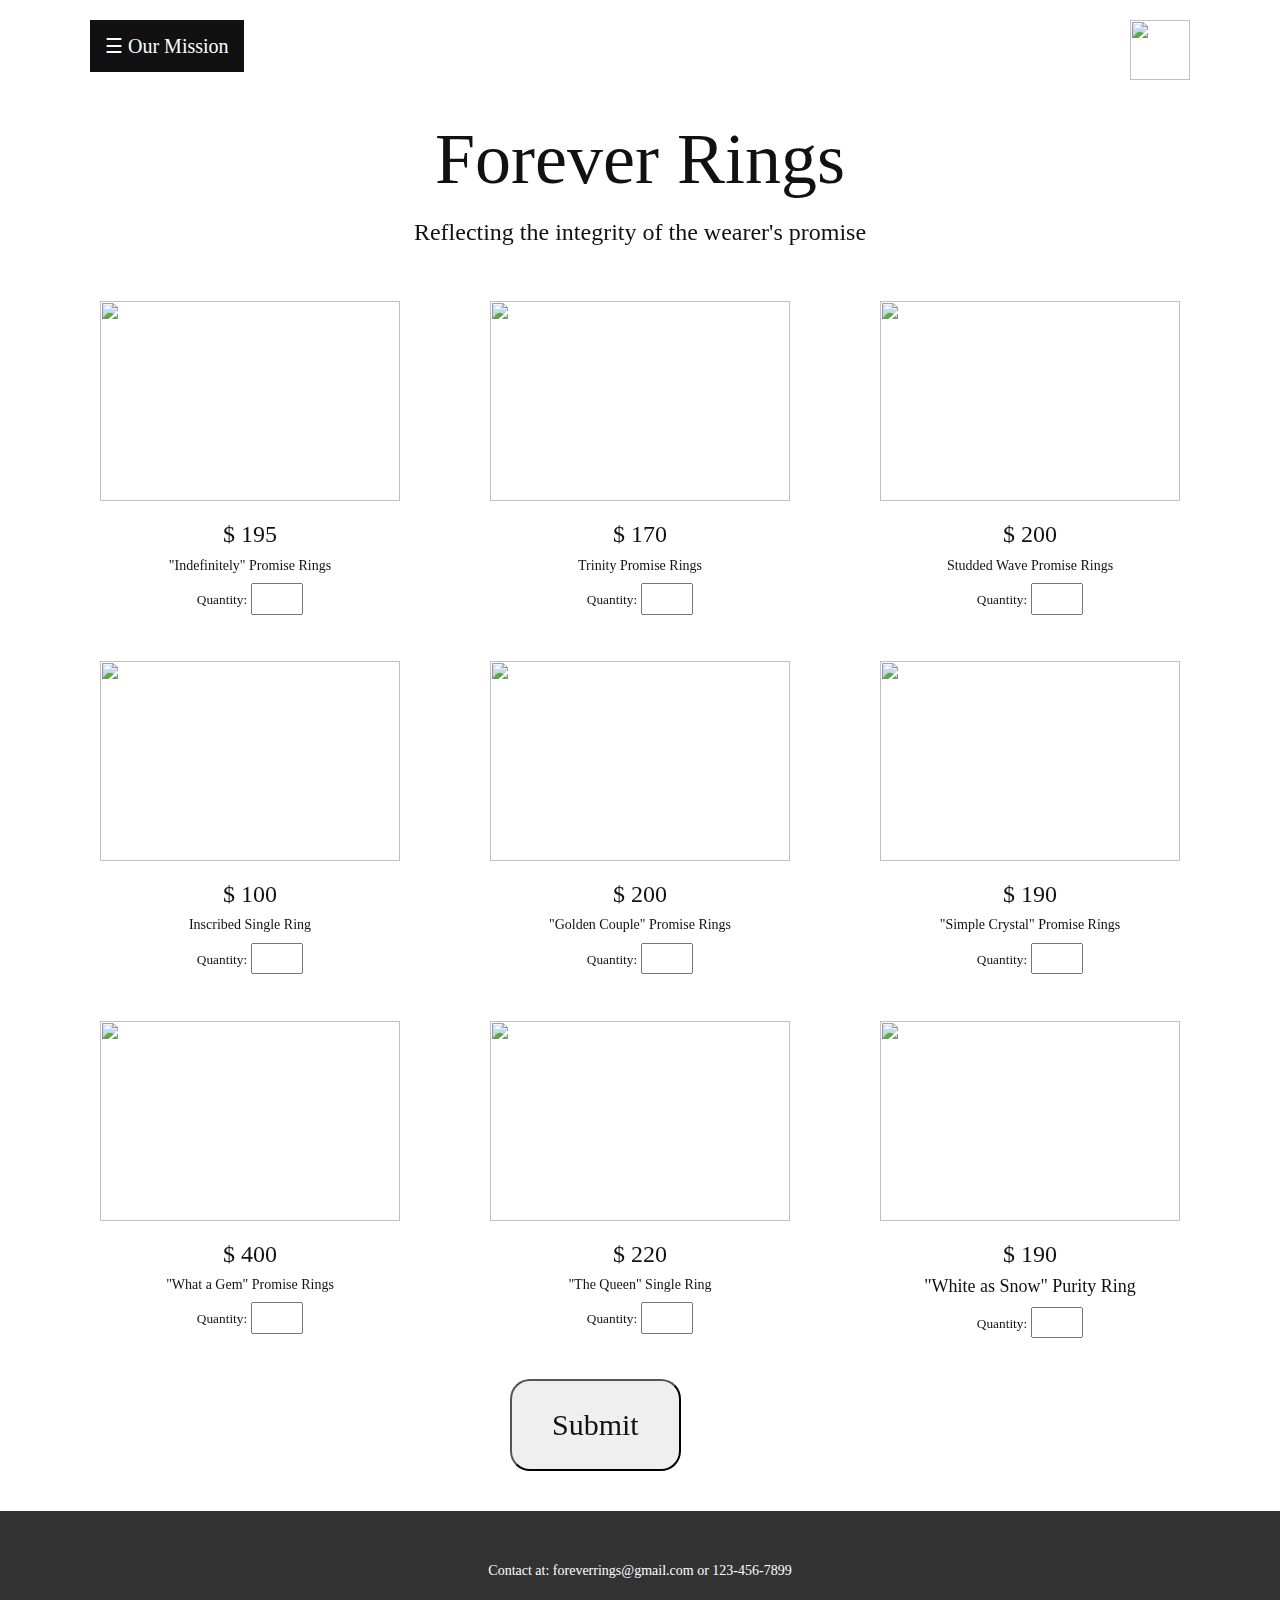
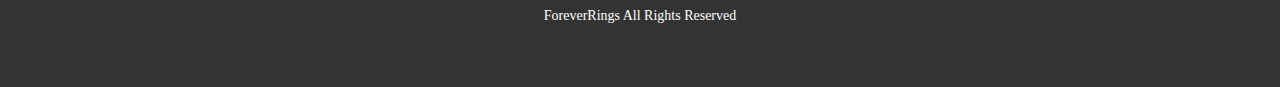
==== commit 1aecb947: "Update index.html" ====
--- a/index.html
+++ b/index.html
@@ -3,16 +3,23 @@
     <meta name="viewport" content="width=device-width, initial-scale=1.0">
     <meta charset="utf-8">
     <meta name="keywords" content="Rings">
-    <meta name="description" content="">
     <title>Home</title>
     <link rel="stylesheet" href="nicepage.css" media="screen">
     <!-- Latest compiled and minified CSS -->
 <link rel="stylesheet" href="https://cdn.jsdelivr.net/npm/bootstrap@3.3.7/dist/css/bootstrap.min.css" integrity="sha384-BVYiiSIFeK1dGmJRAkycuHAHRg32OmUcww7on3RYdg4Va+PmSTsz/K68vbdEjh4u" crossorigin="anonymous">
+   <!--script tags used by the original template-->
     <script class="u-script" type="text/javascript" src="jquery.js" defer=""></script>
     <script class="u-script" type="text/javascript" src="nicepage.js" defer=""></script>
     <meta name="generator" content="Nicepage 5.8.2, nicepage.com">
+    <!-- My import and Console.log of my JSON data, imported from another file -->
+    <script type="module">
+        import data from './new.json' assert { type: 'json' };
+        console.log(data);
+    </script>
+    <!-- import of google fonts -->
     <link id="u-theme-google-font" rel="stylesheet" href="https://fonts.googleapis.com/css?family=Roboto:100,100i,300,300i,400,400i,500,500i,700,700i,900,900i|Open+Sans:300,300i,400,400i,500,500i,600,600i,700,700i,800,800i">
 
+    <!-- styles  -->
     <style type="text/css">
         .btn-xl {
             padding: 5px 10px;
@@ -48,12 +55,12 @@
         }
 
         .fonts {
-            font-family: fantasy;
+            font-family: SignPainter;
 
         }
 
         .description{
-            font-family: "Andale Mono";
+            font-family: Skia;
         }
 
         .blur{
@@ -75,20 +82,19 @@
 
         /* The sidebar menu */
         .sidebar {
-            height: 100%; /* 100% Full-height */
-            width: 0; /* 0 width - change this with JavaScript */
-            position: fixed; /* Stay in place */
-            z-index: 1; /* Stay on top */
+            height: 100%;
+            width: 0;
+            position: fixed;
+            z-index: 1;
             top: 0;
             left: 0;
-            background-color: #111; /* Black*/
-            overflow-x: hidden; /* Disable horizontal scroll */
-            padding-top: 60px; /* Place content 60px from the top */
-            transition: 0.5s; /* 0.5 second transition effect to slide in the sidebar */
-        }
-
-
-        /* Position and style the close button (top right corner) */
+            background-color: #111;
+            overflow-x: hidden;
+            padding-top: 60px;
+            transition: 0.5s;
+        }
+
+
         .sidebar .closebtn {
             position: absolute;
             top: 0;
@@ -111,13 +117,13 @@
             background-color: #444;
         }
 
-        /* Style page content - use this if you want to push the page content to the right when you open the side navigation */
+        /* pushes the page content to the right when you open the side navigation */
         #main {
             transition: margin-right .5s;
             padding: 20px;
         }
 
-        /* On smaller screens, where height is less than 450px, change the style of the sidenav (less padding and a smaller font size) */
+        /* where height is less than 450px, change the style of the sidenav (less padding and a smaller font size) */
         @media screen and (max-height: 450px) {
             .sidebar {padding-top: 15px;}
             .sidebar a {font-size: 18px;}
@@ -133,9 +139,10 @@
     
     
 
-    <meta property="og:title" content="Home">
+    <meta property="og:title" content="Forever Rings">
     <meta property="og:type" content="website">
 
+    <!-- importing fontawesome -->
     <script src="https://kit.fontawesome.com/622ccb183d.js" crossorigin="anonymous"></script>
 
     <script>/* Set the width of the sidebar when clicked */
@@ -153,16 +160,18 @@
 
   <meta data-intl-tel-input-cdn-path="intlTelInput/"></head>
 
-  
+
+<!-- the body of the website -->
   <body data-home-page="Home.html" data-home-page-title="Home" class="u-body u-xl-mode intro" data-lang="en"><header class="u-clearfix u-header u-header" id="sec-7297"><div class="u-clearfix u-sheet u-valign-middle u-sheet-1">
       <div id="main">
-          <button class="openbtn" onclick="openNav()">&#9776; Our Mission </button>
-          <img id="logo" src="blacklogo.png" height="40" width="40">
+          <button class="openbtn description" onclick="openNav()">&#9776; Our Mission </button>
+          <img id="logo" src="images/blacklogo.png" height="60" width="60">
       </div>
 
 
       </div></header>
 
+  <!-- bootstrap container with all products -->
   <div class="container text-center">
   <div id="mySidebar" class="sidebar lightfont">
       <a href="javascript:void(0)" class="closebtn" onclick="closeNav()">&times;</a>
@@ -176,10 +185,10 @@
       </div>
   </div>
 
-  <div class="container fonts blur">
+  <div class="container blur">
       <div class="row text-center">
-        <h1>Forever Rings</h1>
-              <h3 class="description">Reflecting the integrity of the wearer's promise</h3 >
+        <h1 class="fonts">Forever Rings</h1>
+              <h3 class="description"> Reflecting the integrity of the wearer's promise </h3>
       </div>
 
       <div class="row">
@@ -188,25 +197,25 @@
       </div>
 
       <form>
-      <div class="row text-center">
+      <div class="row description text-center">
           <div class="col-md-4">
               <img alt="" width="300" height="200" src="https://external-content.duckduckgo.com/iu/?u=https%3A%2F%2Ftse1.mm.bing.net%2Fth%3Fid%3DOIP.m9IREhYYqlQta4tjedZUoQHaEK%26pid%3DApi&f=1&ipt=bee6b08d217fb91807128ae8cc86908fa2bf24ca25732185af16fbb45d1bee73&ipo=images">
               <h3 >$ 195</h3>
-              <h6 >"Indefinitely" Promise Rings</h6>
+              <h5 >"Indefinitely" Promise Rings</h5>
               <label class="l" for="ring1">Quantity:</label>
               <input type="number" id="ring1" name="quantity" min="0" max="5">
           </div>
           <div class="col-md-4">
               <img alt="" width="300" height="200" src="https://external-content.duckduckgo.com/iu/?u=https%3A%2F%2Fthumbs.dreamstime.com%2Fb%2Fwedding-rings-black-background-16496601.jpg&f=1&nofb=1&ipt=cddd6fba000f19fb59c37edaf3c39682e9579d60bb0454580cf5b832222d9d88&ipo=images">
               <h3 >$ 170</h3>
-              <h6 >Trinity Promise Rings</h6>
+              <h5 >Trinity Promise Rings</h5>
               <label class="l" for="ring2">Quantity:</label>
               <input type="number" id="ring2" name="quantity" min="0" max="5">
           </div>
           <div class="col-md-4">
               <img alt="" width="300" height="200" src="https://external-content.duckduckgo.com/iu/?u=https%3A%2F%2Fi.pinimg.com%2Foriginals%2F7a%2F55%2Fe6%2F7a55e638fdd838349148d709361fe428.jpg&f=1&nofb=1&ipt=6cd26247b9a3e5d9016c50b4d5933c3609da53939e8f933e7415dad6d69d829d&ipo=images">
               <h3 >$ 200</h3>
-              <h6 >Studded Wave Promise Rings</h6>
+              <h5 >Studded Wave Promise Rings</h5>
               <label class="l" for="ring3">Quantity:</label>
               <input type="number" id="ring3" name="quantity" min="0" max="5">
           </div>
@@ -218,83 +227,78 @@
           <p></p>
       </div>
 
-      <div class="row text-center">
+      <div class="row description text-center">
           <div class="col-md-4">
               <img alt="" width="300" height="200" src="https://external-content.duckduckgo.com/iu/?u=https%3A%2F%2Fwallup.net%2Fwp-content%2Fuploads%2F2016%2F01%2F281825-The_Lord_of_the_Rings-rings-reflection-black_background-depth_of_field-The_One_Ring.jpg&f=1&nofb=1&ipt=f221db3e2aea03fe9400a307dd2109350a785468259017402faec62f88187c9c&ipo=images">
               <h3 >$ 100</h3>
-              <h6 >Inscribed Single Ring</h6>
+              <h5 >Inscribed Single Ring</h5>
               <label class="l" for="ring4">Quantity:</label>
               <input type="number" id="ring4" name="quantity" min="0" max="5">
           </div>
           <div class="col-md-4">
               <img alt="" width="300" height="200" src="https://external-content.duckduckgo.com/iu/?u=https%3A%2F%2Fak6.picdn.net%2Fshutterstock%2Fvideos%2F43276%2Fthumb%2F6.jpg&f=1&nofb=1&ipt=25c033177143ae33bfa54e1f86f009b135f6f15d397f36809d79be94d19409e6&ipo=images">
               <h3 >$ 200</h3>
-              <h6 >"Golden Couple" Promise Rings</h6>
+              <h5 >"Golden Couple" Promise Rings</h5>
               <label class="l" for="ring5">Quantity:</label>
               <input type="number" id="ring5" name="quantity" min="0" max="5">
           </div>
           <div class="col-md-4">
               <img alt="" width="300" height="200" src="https://external-content.duckduckgo.com/iu/?u=https%3A%2F%2Fthumbs.dreamstime.com%2Fb%2Fwedding-gold-wedding-rings-diamonds-black-background-clipart-white-78499517.jpg&f=1&nofb=1&ipt=efa2b62824b61fe5a012f210b0d5b6fc0bbba88a1bcd0a11ddb652476197b727&ipo=images">
               <h3 >$ 190</h3>
-              <h6 >"Simple Crystal" Promise Rings</h6>
+              <h5 >"Simple Crystal" Promise Rings</h5>
               <label class="l" for="ring6">Quantity:</label>
               <input type="number" id="ring6" name="quantity" min="0" max="5">
           </div>
       </div>
-
-
 
       <div class="row">
           <br>
           <p></p>
       </div>
 
-      <div class="row text-center">
+      <div class="row description text-center">
           <div class="col-md-4">
               <img alt="" width="300" height="200" src="https://external-content.duckduckgo.com/iu/?u=https%3A%2F%2Fi.pinimg.com%2Foriginals%2Ff9%2F4c%2Fbf%2Ff94cbf093ad76192ea49aa6101c40538.jpg&f=1&nofb=1&ipt=2fecdbd552ae0dcc6e35d1974aa579d1279dfbf08a156e26c839b8dc461e453d&ipo=images">
               <h3 >$ 400</h3>
-              <h6 >"What a Gem" Promise Rings</h6>
+              <h5 >"What a Gem" Promise Rings</h5>
               <label class="l" for="ring7">Quantity:</label>
               <input type="number" id="ring7" name="quantity" min="0" max="5">
           </div>
           <div class="col-md-4">
               <img alt="" width="300" height="200" src="https://external-content.duckduckgo.com/iu/?u=https%3A%2F%2Farchziner.com%2Fwp-content%2Fuploads%2F2019%2F03%2Flarge-square-diamond-alternative-engagement-rings-black-background-diamond-studded-band.jpeg&f=1&nofb=1&ipt=5fd51e7b0e69797fa9efeb252aad4bf84e449ffe504de5991207dbe5a12eaa5c&ipo=images">
               <h3 >$ 220</h3>
-              <h6 >"The Queen" Single Ring</h6>
+              <h5 >"The Queen" Single Ring</h5>
               <label class="l" for="ring8">Quantity:</label>
               <input type="number" id="ring8" name="quantity" min="0" max="5">
           </div>
           <div class="col-md-4">
               <img alt="" width="300" height="200" src="https://external-content.duckduckgo.com/iu/?u=https%3A%2F%2Fcooldigital.photography%2Fwp-content%2Fuploads%2F2018%2F11%2Fjewelry-ring-with-big-square-diamond-on-black-background-with-reflection.jpg&f=1&nofb=1&ipt=0e1b65f539364e3a1d1617bfa51d733809f745071b4c9d80592b9c189950f589&ipo=images">
               <h3 >$ 190</h3>
-              <h6 >"White as Snow" Purity Ring</h6>
+              <h4 >"White as Snow" Purity Ring</h4>
               <label class="l" for="ring9">Quantity:</label>
               <input type="number" id="ring9" name="quantity" min="0" max="5">
           </div>
       </div>
 
-
+<!-- submit button -->
       <div class="row">
           <div class="col-md-4">
 
           </div>
           <div class="col-md-4">
-              <input id="b1" class="btn-xl" type="submit" />
+              <input id="b1" class="btn-xl description" type="submit" />
           </div>
           <div class="col-md-4">
 
           </div>
       </div>
       </form>
-
-
   </div>
   </div>
 
 
-
-    
-    <footer class="fonts u-align-center u-clearfix u-footer u-grey-80 u-footer" id="sec-6384"><div class="u-clearfix u-sheet u-sheet-1">
+  <!--footer-->
+    <footer class="description u-align-center u-clearfix u-footer u-grey-80 u-footer" id="sec-6384"><div class="u-clearfix u-sheet u-sheet-1">
         <p class="u-small-text u-text u-text-variant u-text-1">Contact at: foreverrings@gmail.com or 123-456-7899
             <br>
             <i class="fa-solid fa-ring"></i>
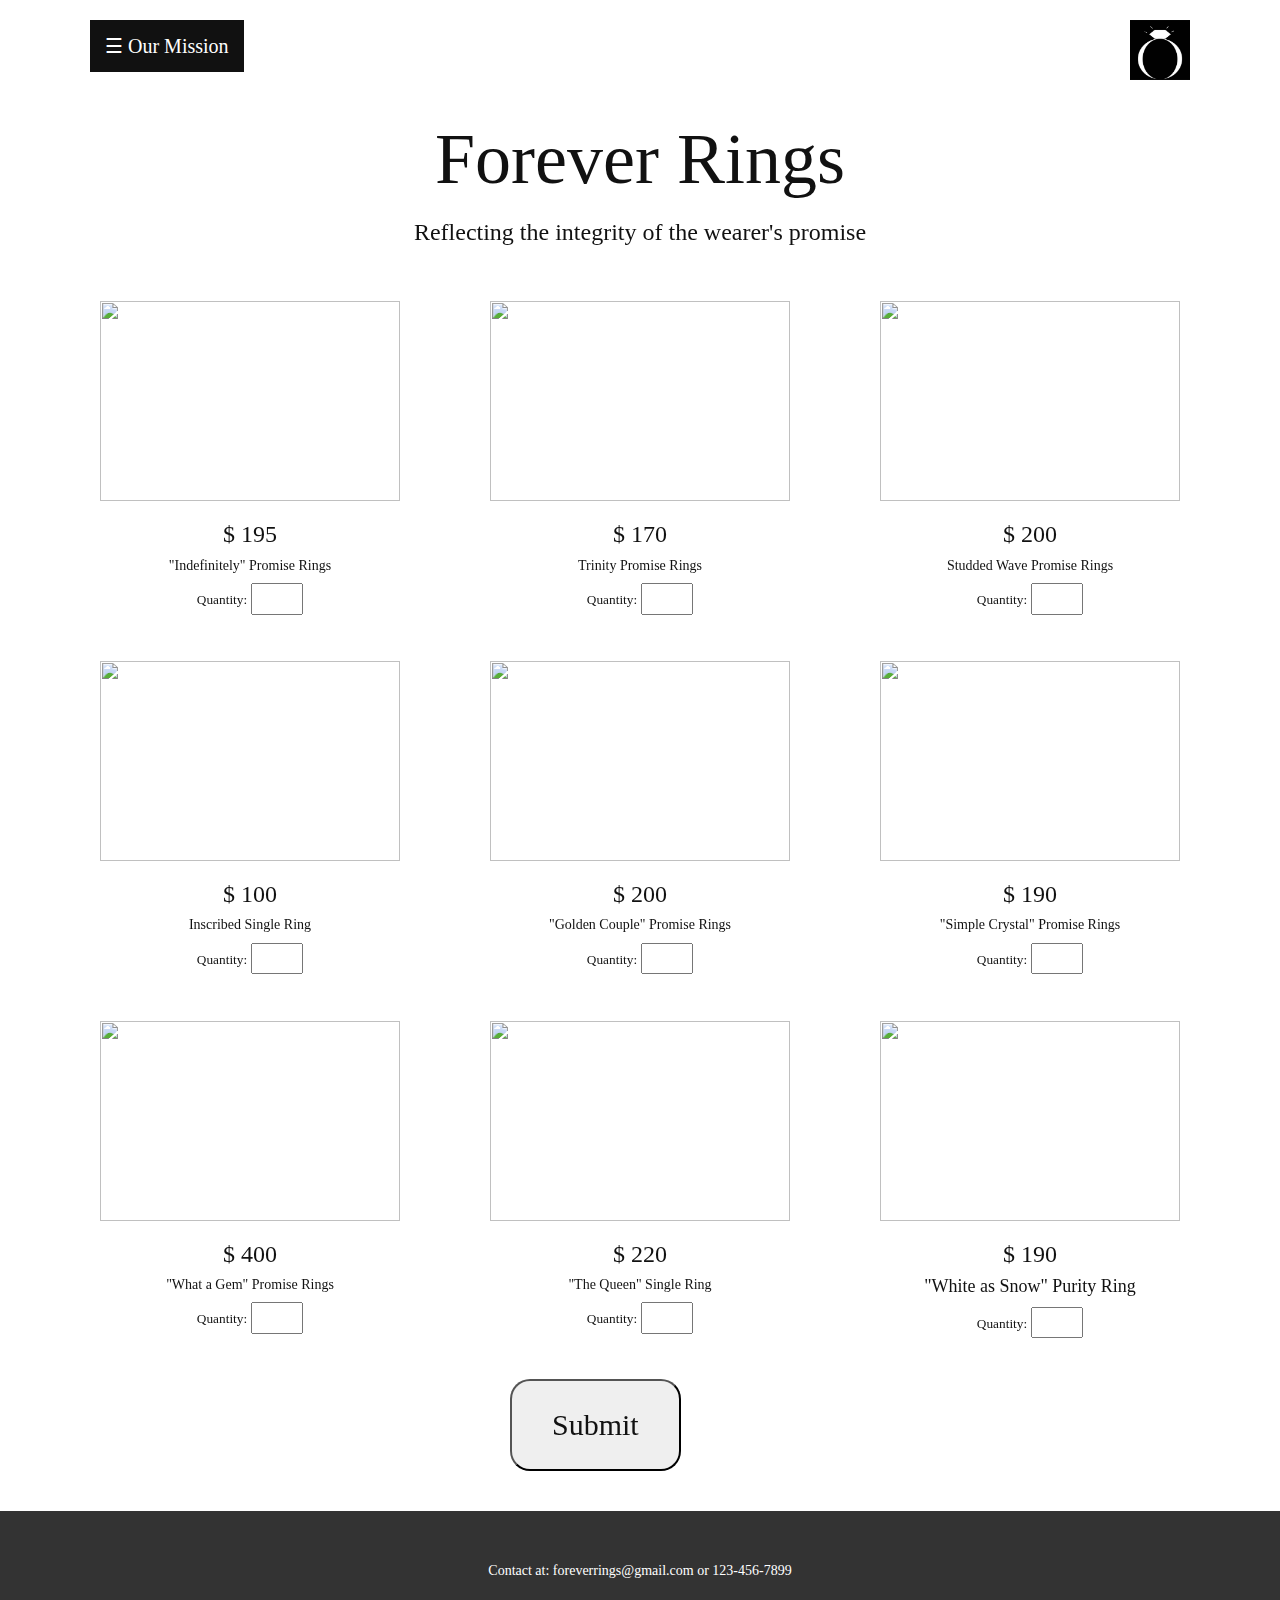
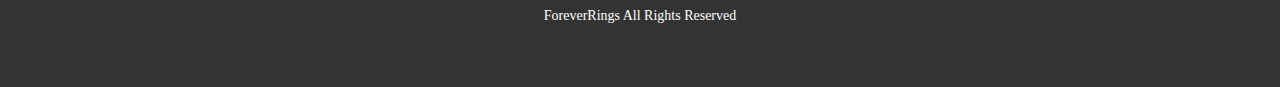
==== commit 2a72138c: "Update index.html" ====
--- a/index.html
+++ b/index.html
@@ -165,7 +165,7 @@
   <body data-home-page="Home.html" data-home-page-title="Home" class="u-body u-xl-mode intro" data-lang="en"><header class="u-clearfix u-header u-header" id="sec-7297"><div class="u-clearfix u-sheet u-valign-middle u-sheet-1">
       <div id="main">
           <button class="openbtn description" onclick="openNav()">&#9776; Our Mission </button>
-          <img id="logo" src="images/blacklogo.png" height="60" width="60">
+          <img id="logo" src="blacklogo.png" height="60" width="60">
       </div>
 
 
